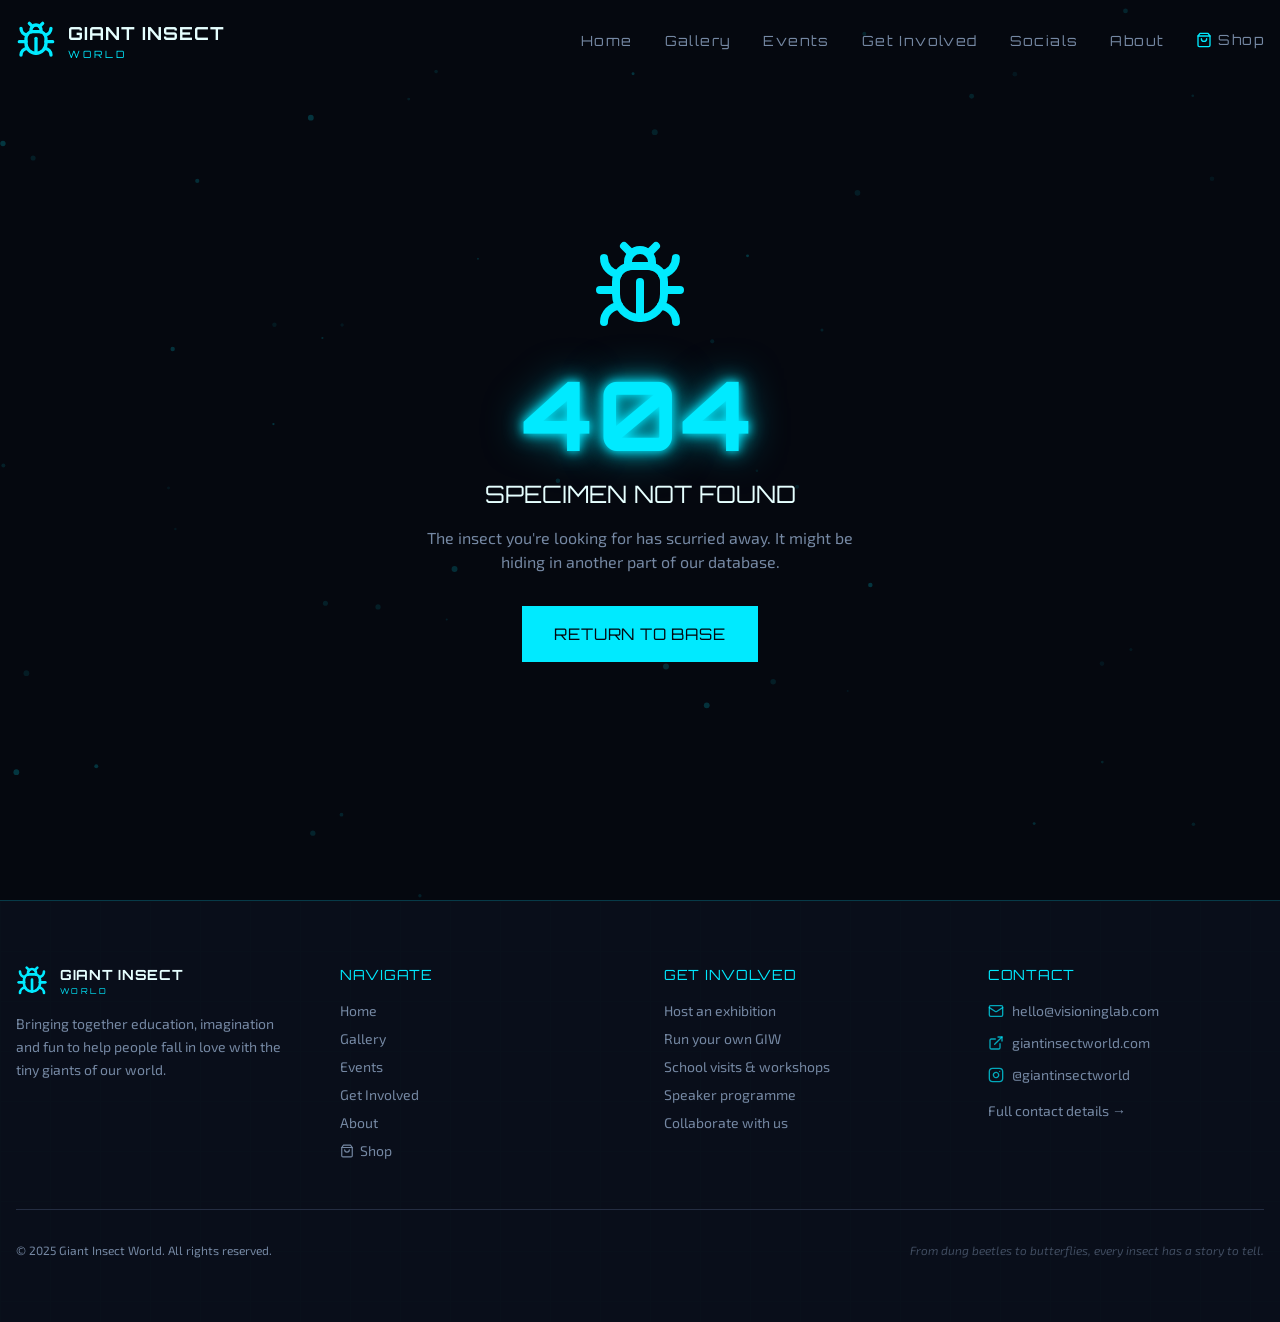
==== index.html @ 2850acea "deploy: visioninglab/giant-insect-world-vision@c518eb17e8b90b5de94a2b11ce72b0768d7b11a5" ====
<!doctype html>
<html lang="en">
  <head>
    <meta charset="UTF-8" />
    <meta name="viewport" content="width=device-width, initial-scale=1.0" />
    <title>Giant Insect World</title>
    <meta name="description" content="Experience the tiny giants of our world through immersive exhibitions, macro photography, and interactive experiences." />
    <meta name="author" content="Giant Insect World" />

    <meta property="og:title" content="Giant Insect World" />
    <meta property="og:description" content="Experience the tiny giants of our world through immersive exhibitions, macro photography, and interactive experiences." />
    <meta property="og:type" content="website" />

    <meta name="twitter:card" content="summary_large_image" />

    <link rel="icon" type="image/png" href="/giw-logo.png" />
    <link rel="apple-touch-icon" href="/giw-logo.png" />

    <!-- Google tag (gtag.js) -->
    <script async src="https://www.googletagmanager.com/gtag/js?id=G-YJH977F1C5"></script>
    <script>
      window.dataLayer = window.dataLayer || [];
      function gtag(){dataLayer.push(arguments);}
      gtag('js', new Date());

      gtag('config', 'G-YJH977F1C5');
    </script>
    <script type="module" crossorigin src="/assets/index-DZxCMwwT.js"></script>
    <link rel="stylesheet" crossorigin href="/assets/index-AcdMgbrP.css">
  </head>

  <body>
    <div id="root"></div>
  </body>
</html>
---- assets/index-AcdMgbrP.css ----
@import"https://fonts.googleapis.com/css2?family=Orbitron:wght@400;500;600;700;800;900&family=Exo+2:wght@300;400;500;600;700&display=swap";*,:before,:after{--tw-border-spacing-x: 0;--tw-border-spacing-y: 0;--tw-translate-x: 0;--tw-translate-y: 0;--tw-rotate: 0;--tw-skew-x: 0;--tw-skew-y: 0;--tw-scale-x: 1;--tw-scale-y: 1;--tw-pan-x: ;--tw-pan-y: ;--tw-pinch-zoom: ;--tw-scroll-snap-strictness: proximity;--tw-gradient-from-position: ;--tw-gradient-via-position: ;--tw-gradient-to-position: ;--tw-ordinal: ;--tw-slashed-zero: ;--tw-numeric-figure: ;--tw-numeric-spacing: ;--tw-numeric-fraction: ;--tw-ring-inset: ;--tw-ring-offset-width: 0px;--tw-ring-offset-color: #fff;--tw-ring-color: rgb(59 130 246 / .5);--tw-ring-offset-shadow: 0 0 #0000;--tw-ring-shadow: 0 0 #0000;--tw-shadow: 0 0 #0000;--tw-shadow-colored: 0 0 #0000;--tw-blur: ;--tw-brightness: ;--tw-contrast: ;--tw-grayscale: ;--tw-hue-rotate: ;--tw-invert: ;--tw-saturate: ;--tw-sepia: ;--tw-drop-shadow: ;--tw-backdrop-blur: ;--tw-backdrop-brightness: ;--tw-backdrop-contrast: ;--tw-backdrop-grayscale: ;--tw-backdrop-hue-rotate: ;--tw-backdrop-invert: ;--tw-backdrop-opacity: ;--tw-backdrop-saturate: ;--tw-backdrop-sepia: ;--tw-contain-size: ;--tw-contain-layout: ;--tw-contain-paint: ;--tw-contain-style: }::backdrop{--tw-border-spacing-x: 0;--tw-border-spacing-y: 0;--tw-translate-x: 0;--tw-translate-y: 0;--tw-rotate: 0;--tw-skew-x: 0;--tw-skew-y: 0;--tw-scale-x: 1;--tw-scale-y: 1;--tw-pan-x: ;--tw-pan-y: ;--tw-pinch-zoom: ;--tw-scroll-snap-strictness: proximity;--tw-gradient-from-position: ;--tw-gradient-via-position: ;--tw-gradient-to-position: ;--tw-ordinal: ;--tw-slashed-zero: ;--tw-numeric-figure: ;--tw-numeric-spacing: ;--tw-numeric-fraction: ;--tw-ring-inset: ;--tw-ring-offset-width: 0px;--tw-ring-offset-color: #fff;--tw-ring-color: rgb(59 130 246 / .5);--tw-ring-offset-shadow: 0 0 #0000;--tw-ring-shadow: 0 0 #0000;--tw-shadow: 0 0 #0000;--tw-shadow-colored: 0 0 #0000;--tw-blur: ;--tw-brightness: ;--tw-contrast: ;--tw-grayscale: ;--tw-hue-rotate: ;--tw-invert: ;--tw-saturate: ;--tw-sepia: ;--tw-drop-shadow: ;--tw-backdrop-blur: ;--tw-backdrop-brightness: ;--tw-backdrop-contrast: ;--tw-backdrop-grayscale: ;--tw-backdrop-hue-rotate: ;--tw-backdrop-invert: ;--tw-backdrop-opacity: ;--tw-backdrop-saturate: ;--tw-backdrop-sepia: ;--tw-contain-size: ;--tw-contain-layout: ;--tw-contain-paint: ;--tw-contain-style: }*,:before,:after{box-sizing:border-box;border-width:0;border-style:solid;border-color:#e5e7eb}:before,:after{--tw-content: ""}html,:host{line-height:1.5;-webkit-text-size-adjust:100%;-moz-tab-size:4;-o-tab-size:4;tab-size:4;font-family:ui-sans-serif,system-ui,sans-serif,"Apple Color Emoji","Segoe UI Emoji",Segoe UI Symbol,"Noto Color Emoji";font-feature-settings:normal;font-variation-settings:normal;-webkit-tap-highlight-color:transparent}body{margin:0;line-height:inherit}hr{height:0;color:inherit;border-top-width:1px}abbr:where([title]){-webkit-text-decoration:underline dotted;text-decoration:underline dotted}h1,h2,h3,h4,h5,h6{font-size:inherit;font-weight:inherit}a{color:inherit;text-decoration:inherit}b,strong{font-weight:bolder}code,kbd,samp,pre{font-family:ui-monospace,SFMono-Regular,Menlo,Monaco,Consolas,Liberation Mono,Courier New,monospace;font-feature-settings:normal;font-variation-settings:normal;font-size:1em}small{font-size:80%}sub,sup{font-size:75%;line-height:0;position:relative;vertical-align:baseline}sub{bottom:-.25em}sup{top:-.5em}table{text-indent:0;border-color:inherit;border-collapse:collapse}button,input,optgroup,select,textarea{font-family:inherit;font-feature-settings:inherit;font-variation-settings:inherit;font-size:100%;font-weight:inherit;line-height:inherit;letter-spacing:inherit;color:inherit;margin:0;padding:0}button,select{text-transform:none}button,input:where([type=button]),input:where([type=reset]),input:where([type=submit]){-webkit-appearance:button;background-color:transparent;background-image:none}:-moz-focusring{outline:auto}:-moz-ui-invalid{box-shadow:none}progress{vertical-align:baseline}::-webkit-inner-spin-button,::-webkit-outer-spin-button{height:auto}[type=search]{-webkit-appearance:textfield;outline-offset:-2px}::-webkit-search-decoration{-webkit-appearance:none}::-webkit-file-upload-button{-webkit-appearance:button;font:inherit}summary{display:list-item}blockquote,dl,dd,h1,h2,h3,h4,h5,h6,hr,figure,p,pre{margin:0}fieldset{margin:0;padding:0}legend{padding:0}ol,ul,menu{list-style:none;margin:0;padding:0}dialog{padding:0}textarea{resize:vertical}input::-moz-placeholder,textarea::-moz-placeholder{opacity:1;color:#9ca3af}input::placeholder,textarea::placeholder{opacity:1;color:#9ca3af}button,[role=button]{cursor:pointer}:disabled{cursor:default}img,svg,video,canvas,audio,iframe,embed,object{display:block;vertical-align:middle}img,video{max-width:100%;height:auto}[hidden]:where(:not([hidden=until-found])){display:none}:root{--background: 222 47% 4%;--foreground: 180 100% 95%;--card: 222 47% 7%;--card-foreground: 180 100% 95%;--popover: 222 47% 6%;--popover-foreground: 180 100% 95%;--primary: 185 100% 50%;--primary-foreground: 222 47% 4%;--secondary: 150 100% 45%;--secondary-foreground: 222 47% 4%;--muted: 222 30% 15%;--muted-foreground: 215 20% 55%;--accent: 35 100% 55%;--accent-foreground: 222 47% 4%;--destructive: 0 84% 60%;--destructive-foreground: 0 0% 100%;--border: 222 30% 20%;--input: 222 30% 15%;--ring: 185 100% 50%;--radius: .5rem;--neon-cyan: 185 100% 50%;--neon-green: 150 100% 45%;--neon-amber: 35 100% 55%;--neon-purple: 270 100% 60%;--grid-color: 185 50% 15%;--sidebar-background: 222 47% 5%;--sidebar-foreground: 180 100% 95%;--sidebar-primary: 185 100% 50%;--sidebar-primary-foreground: 222 47% 4%;--sidebar-accent: 222 30% 12%;--sidebar-accent-foreground: 180 100% 95%;--sidebar-border: 222 30% 20%;--sidebar-ring: 185 100% 50%}.dark{--background: 222 47% 4%;--foreground: 180 100% 95%;--card: 222 47% 7%;--card-foreground: 180 100% 95%;--popover: 222 47% 6%;--popover-foreground: 180 100% 95%;--primary: 185 100% 50%;--primary-foreground: 222 47% 4%;--secondary: 150 100% 45%;--secondary-foreground: 222 47% 4%;--muted: 222 30% 15%;--muted-foreground: 215 20% 55%;--accent: 35 100% 55%;--accent-foreground: 222 47% 4%;--destructive: 0 62.8% 30.6%;--destructive-foreground: 0 0% 100%;--border: 222 30% 20%;--input: 222 30% 15%;--ring: 185 100% 50%}*{border-color:hsl(var(--border))}body{background-color:hsl(var(--background));color:hsl(var(--foreground));-webkit-font-smoothing:antialiased;-moz-osx-font-smoothing:grayscale;font-family:"Exo 2",sans-serif}h1,h2,h3,h4,h5,h6{font-family:Orbitron,sans-serif;letter-spacing:.05em}.container{width:100%;margin-right:auto;margin-left:auto;padding-right:2rem;padding-left:2rem}@media (min-width: 1400px){.container{max-width:1400px}}.sr-only{position:absolute;width:1px;height:1px;padding:0;margin:-1px;overflow:hidden;clip:rect(0,0,0,0);white-space:nowrap;border-width:0}.pointer-events-none{pointer-events:none}.pointer-events-auto{pointer-events:auto}.visible{visibility:visible}.invisible{visibility:hidden}.fixed{position:fixed}.absolute{position:absolute}.relative{position:relative}.inset-0{top:0;right:0;bottom:0;left:0}.inset-x-0{left:0;right:0}.inset-y-0{top:0;bottom:0}.-bottom-1{bottom:-.25rem}.-bottom-12{bottom:-3rem}.-left-12{left:-3rem}.-right-12{right:-3rem}.-top-12{top:-3rem}.bottom-0{bottom:0}.bottom-10{bottom:2.5rem}.bottom-3{bottom:.75rem}.bottom-4{bottom:1rem}.bottom-6{bottom:1.5rem}.bottom-8{bottom:2rem}.left-0{left:0}.left-1{left:.25rem}.left-1\/2{left:50%}.left-2{left:.5rem}.left-3{left:.75rem}.left-4{left:1rem}.left-8{left:2rem}.left-\[50\%\]{left:50%}.right-0{right:0}.right-1{right:.25rem}.right-2{right:.5rem}.right-3{right:.75rem}.right-4{right:1rem}.right-6{right:1.5rem}.right-8{right:2rem}.top-0{top:0}.top-1\.5{top:.375rem}.top-1\/2{top:50%}.top-2{top:.5rem}.top-3\.5{top:.875rem}.top-4{top:1rem}.top-8{top:2rem}.top-\[1px\]{top:1px}.top-\[50\%\]{top:50%}.top-\[60\%\]{top:60%}.top-full{top:100%}.z-0{z-index:0}.z-10{z-index:10}.z-20{z-index:20}.z-50{z-index:50}.z-\[100\]{z-index:100}.z-\[1\]{z-index:1}.-mx-1{margin-left:-.25rem;margin-right:-.25rem}.mx-2{margin-left:.5rem;margin-right:.5rem}.mx-3\.5{margin-left:.875rem;margin-right:.875rem}.mx-auto{margin-left:auto;margin-right:auto}.my-0\.5{margin-top:.125rem;margin-bottom:.125rem}.my-1{margin-top:.25rem;margin-bottom:.25rem}.-ml-4{margin-left:-1rem}.-mt-4{margin-top:-1rem}.mb-1{margin-bottom:.25rem}.mb-10{margin-bottom:2.5rem}.mb-12{margin-bottom:3rem}.mb-16{margin-bottom:4rem}.mb-2{margin-bottom:.5rem}.mb-20{margin-bottom:5rem}.mb-3{margin-bottom:.75rem}.mb-4{margin-bottom:1rem}.mb-5{margin-bottom:1.25rem}.mb-6{margin-bottom:1.5rem}.mb-8{margin-bottom:2rem}.ml-1{margin-left:.25rem}.ml-auto{margin-left:auto}.mr-2{margin-right:.5rem}.mt-0\.5{margin-top:.125rem}.mt-1{margin-top:.25rem}.mt-1\.5{margin-top:.375rem}.mt-12{margin-top:3rem}.mt-16{margin-top:4rem}.mt-2{margin-top:.5rem}.mt-24{margin-top:6rem}.mt-3{margin-top:.75rem}.mt-32{margin-top:8rem}.mt-4{margin-top:1rem}.mt-8{margin-top:2rem}.mt-auto{margin-top:auto}.block{display:block}.flex{display:flex}.inline-flex{display:inline-flex}.table{display:table}.grid{display:grid}.hidden{display:none}.aspect-\[16\/9\]{aspect-ratio:16/9}.aspect-square{aspect-ratio:1 / 1}.aspect-video{aspect-ratio:16 / 9}.size-4{width:1rem;height:1rem}.h-0\.5{height:.125rem}.h-1{height:.25rem}.h-1\.5{height:.375rem}.h-10{height:2.5rem}.h-11{height:2.75rem}.h-12{height:3rem}.h-2{height:.5rem}.h-2\.5{height:.625rem}.h-20{height:5rem}.h-24{height:6rem}.h-3{height:.75rem}.h-3\.5{height:.875rem}.h-4{height:1rem}.h-5{height:1.25rem}.h-6{height:1.5rem}.h-7{height:1.75rem}.h-8{height:2rem}.h-9{height:2.25rem}.h-\[1px\]{height:1px}.h-\[2px\]{height:2px}.h-\[var\(--radix-navigation-menu-viewport-height\)\]{height:var(--radix-navigation-menu-viewport-height)}.h-\[var\(--radix-select-trigger-height\)\]{height:var(--radix-select-trigger-height)}.h-auto{height:auto}.h-full{height:100%}.h-px{height:1px}.h-screen{height:100vh}.h-svh{height:100svh}.max-h-96{max-height:24rem}.max-h-\[300px\]{max-height:300px}.max-h-\[90vh\]{max-height:90vh}.max-h-screen{max-height:100vh}.min-h-0{min-height:0px}.min-h-\[280px\]{min-height:280px}.min-h-\[70vh\]{min-height:70vh}.min-h-\[80px\]{min-height:80px}.min-h-\[80vh\]{min-height:80vh}.min-h-screen{min-height:100vh}.min-h-svh{min-height:100svh}.w-0{width:0px}.w-1{width:.25rem}.w-1\.5{width:.375rem}.w-10{width:2.5rem}.w-11{width:2.75rem}.w-12{width:3rem}.w-2{width:.5rem}.w-2\.5{width:.625rem}.w-24{width:6rem}.w-3{width:.75rem}.w-3\.5{width:.875rem}.w-3\/4{width:75%}.w-4{width:1rem}.w-5{width:1.25rem}.w-6{width:1.5rem}.w-64{width:16rem}.w-7{width:1.75rem}.w-72{width:18rem}.w-8{width:2rem}.w-9{width:2.25rem}.w-\[--sidebar-width\]{width:var(--sidebar-width)}.w-\[100px\]{width:100px}.w-\[1px\]{width:1px}.w-auto{width:auto}.w-full{width:100%}.w-max{width:-moz-max-content;width:max-content}.w-px{width:1px}.min-w-0{min-width:0px}.min-w-5{min-width:1.25rem}.min-w-\[12rem\]{min-width:12rem}.min-w-\[8rem\]{min-width:8rem}.min-w-\[var\(--radix-select-trigger-width\)\]{min-width:var(--radix-select-trigger-width)}.max-w-2xl{max-width:42rem}.max-w-3xl{max-width:48rem}.max-w-4xl{max-width:56rem}.max-w-5xl{max-width:64rem}.max-w-6xl{max-width:72rem}.max-w-\[--skeleton-width\]{max-width:var(--skeleton-width)}.max-w-lg{max-width:32rem}.max-w-max{max-width:-moz-max-content;max-width:max-content}.max-w-md{max-width:28rem}.max-w-xl{max-width:36rem}.flex-1{flex:1 1 0%}.flex-shrink-0,.shrink-0{flex-shrink:0}.grow{flex-grow:1}.grow-0{flex-grow:0}.basis-full{flex-basis:100%}.caption-bottom{caption-side:bottom}.border-collapse{border-collapse:collapse}.origin-left{transform-origin:left}.-translate-x-1\/2{--tw-translate-x: -50%;transform:translate(var(--tw-translate-x),var(--tw-translate-y)) rotate(var(--tw-rotate)) skew(var(--tw-skew-x)) skewY(var(--tw-skew-y)) scaleX(var(--tw-scale-x)) scaleY(var(--tw-scale-y))}.-translate-x-4{--tw-translate-x: -1rem;transform:translate(var(--tw-translate-x),var(--tw-translate-y)) rotate(var(--tw-rotate)) skew(var(--tw-skew-x)) skewY(var(--tw-skew-y)) scaleX(var(--tw-scale-x)) scaleY(var(--tw-scale-y))}.-translate-x-px{--tw-translate-x: -1px;transform:translate(var(--tw-translate-x),var(--tw-translate-y)) rotate(var(--tw-rotate)) skew(var(--tw-skew-x)) skewY(var(--tw-skew-y)) scaleX(var(--tw-scale-x)) scaleY(var(--tw-scale-y))}.-translate-y-1\/2{--tw-translate-y: -50%;transform:translate(var(--tw-translate-x),var(--tw-translate-y)) rotate(var(--tw-rotate)) skew(var(--tw-skew-x)) skewY(var(--tw-skew-y)) scaleX(var(--tw-scale-x)) scaleY(var(--tw-scale-y))}.translate-x-4{--tw-translate-x: 1rem;transform:translate(var(--tw-translate-x),var(--tw-translate-y)) rotate(var(--tw-rotate)) skew(var(--tw-skew-x)) skewY(var(--tw-skew-y)) scaleX(var(--tw-scale-x)) scaleY(var(--tw-scale-y))}.translate-x-\[-50\%\]{--tw-translate-x: -50%;transform:translate(var(--tw-translate-x),var(--tw-translate-y)) rotate(var(--tw-rotate)) skew(var(--tw-skew-x)) skewY(var(--tw-skew-y)) scaleX(var(--tw-scale-x)) scaleY(var(--tw-scale-y))}.translate-x-px{--tw-translate-x: 1px;transform:translate(var(--tw-translate-x),var(--tw-translate-y)) rotate(var(--tw-rotate)) skew(var(--tw-skew-x)) skewY(var(--tw-skew-y)) scaleX(var(--tw-scale-x)) scaleY(var(--tw-scale-y))}.translate-y-\[-50\%\]{--tw-translate-y: -50%;transform:translate(var(--tw-translate-x),var(--tw-translate-y)) rotate(var(--tw-rotate)) skew(var(--tw-skew-x)) skewY(var(--tw-skew-y)) scaleX(var(--tw-scale-x)) scaleY(var(--tw-scale-y))}.rotate-45{--tw-rotate: 45deg;transform:translate(var(--tw-translate-x),var(--tw-translate-y)) rotate(var(--tw-rotate)) skew(var(--tw-skew-x)) skewY(var(--tw-skew-y)) scaleX(var(--tw-scale-x)) scaleY(var(--tw-scale-y))}.rotate-90{--tw-rotate: 90deg;transform:translate(var(--tw-translate-x),var(--tw-translate-y)) rotate(var(--tw-rotate)) skew(var(--tw-skew-x)) skewY(var(--tw-skew-y)) scaleX(var(--tw-scale-x)) scaleY(var(--tw-scale-y))}.scale-x-0{--tw-scale-x: 0;transform:translate(var(--tw-translate-x),var(--tw-translate-y)) rotate(var(--tw-rotate)) skew(var(--tw-skew-x)) skewY(var(--tw-skew-y)) scaleX(var(--tw-scale-x)) scaleY(var(--tw-scale-y))}.transform{transform:translate(var(--tw-translate-x),var(--tw-translate-y)) rotate(var(--tw-rotate)) skew(var(--tw-skew-x)) skewY(var(--tw-skew-y)) scaleX(var(--tw-scale-x)) scaleY(var(--tw-scale-y))}@keyframes pulse{50%{opacity:.5}}.animate-pulse{animation:pulse 2s cubic-bezier(.4,0,.6,1) infinite}.cursor-default{cursor:default}.cursor-pointer{cursor:pointer}.cursor-text{cursor:text}.touch-none{touch-action:none}.select-none{-webkit-user-select:none;-moz-user-select:none;user-select:none}.resize{resize:both}.list-none{list-style-type:none}.grid-cols-1{grid-template-columns:repeat(1,minmax(0,1fr))}.grid-cols-2{grid-template-columns:repeat(2,minmax(0,1fr))}.grid-cols-3{grid-template-columns:repeat(3,minmax(0,1fr))}.flex-row{flex-direction:row}.flex-col{flex-direction:column}.flex-col-reverse{flex-direction:column-reverse}.flex-wrap{flex-wrap:wrap}.items-start{align-items:flex-start}.items-end{align-items:flex-end}.items-center{align-items:center}.items-stretch{align-items:stretch}.justify-center{justify-content:center}.justify-between{justify-content:space-between}.gap-1{gap:.25rem}.gap-1\.5{gap:.375rem}.gap-16{gap:4rem}.gap-2{gap:.5rem}.gap-3{gap:.75rem}.gap-4{gap:1rem}.gap-5{gap:1.25rem}.gap-6{gap:1.5rem}.gap-8{gap:2rem}.space-x-1>:not([hidden])~:not([hidden]){--tw-space-x-reverse: 0;margin-right:calc(.25rem * var(--tw-space-x-reverse));margin-left:calc(.25rem * calc(1 - var(--tw-space-x-reverse)))}.space-x-4>:not([hidden])~:not([hidden]){--tw-space-x-reverse: 0;margin-right:calc(1rem * var(--tw-space-x-reverse));margin-left:calc(1rem * calc(1 - var(--tw-space-x-reverse)))}.space-y-1>:not([hidden])~:not([hidden]){--tw-space-y-reverse: 0;margin-top:calc(.25rem * calc(1 - var(--tw-space-y-reverse)));margin-bottom:calc(.25rem * var(--tw-space-y-reverse))}.space-y-1\.5>:not([hidden])~:not([hidden]){--tw-space-y-reverse: 0;margin-top:calc(.375rem * calc(1 - var(--tw-space-y-reverse)));margin-bottom:calc(.375rem * var(--tw-space-y-reverse))}.space-y-12>:not([hidden])~:not([hidden]){--tw-space-y-reverse: 0;margin-top:calc(3rem * calc(1 - var(--tw-space-y-reverse)));margin-bottom:calc(3rem * var(--tw-space-y-reverse))}.space-y-2>:not([hidden])~:not([hidden]){--tw-space-y-reverse: 0;margin-top:calc(.5rem * calc(1 - var(--tw-space-y-reverse)));margin-bottom:calc(.5rem * var(--tw-space-y-reverse))}.space-y-3>:not([hidden])~:not([hidden]){--tw-space-y-reverse: 0;margin-top:calc(.75rem * calc(1 - var(--tw-space-y-reverse)));margin-bottom:calc(.75rem * var(--tw-space-y-reverse))}.space-y-4>:not([hidden])~:not([hidden]){--tw-space-y-reverse: 0;margin-top:calc(1rem * calc(1 - var(--tw-space-y-reverse)));margin-bottom:calc(1rem * var(--tw-space-y-reverse))}.space-y-6>:not([hidden])~:not([hidden]){--tw-space-y-reverse: 0;margin-top:calc(1.5rem * calc(1 - var(--tw-space-y-reverse)));margin-bottom:calc(1.5rem * var(--tw-space-y-reverse))}.overflow-auto{overflow:auto}.overflow-hidden{overflow:hidden}.overflow-y-auto{overflow-y:auto}.overflow-x-hidden{overflow-x:hidden}.truncate{overflow:hidden;text-overflow:ellipsis;white-space:nowrap}.whitespace-nowrap{white-space:nowrap}.break-words{overflow-wrap:break-word}.rounded{border-radius:.25rem}.rounded-\[2px\]{border-radius:2px}.rounded-\[inherit\]{border-radius:inherit}.rounded-full{border-radius:9999px}.rounded-lg{border-radius:var(--radius)}.rounded-md{border-radius:calc(var(--radius) - 2px)}.rounded-sm{border-radius:calc(var(--radius) - 4px)}.rounded-xl{border-radius:.75rem}.rounded-t-\[10px\]{border-top-left-radius:10px;border-top-right-radius:10px}.rounded-tl-sm{border-top-left-radius:calc(var(--radius) - 4px)}.border{border-width:1px}.border-2{border-width:2px}.border-\[1\.5px\]{border-width:1.5px}.border-y{border-top-width:1px;border-bottom-width:1px}.border-b{border-bottom-width:1px}.border-b-2{border-bottom-width:2px}.border-l{border-left-width:1px}.border-l-2{border-left-width:2px}.border-r{border-right-width:1px}.border-r-2{border-right-width:2px}.border-t{border-top-width:1px}.border-t-2{border-top-width:2px}.border-dashed{border-style:dashed}.border-\[--color-border\]{border-color:var(--color-border)}.border-accent\/30{border-color:hsl(var(--accent) / .3)}.border-border{border-color:hsl(var(--border))}.border-border\/50{border-color:hsl(var(--border) / .5)}.border-destructive{border-color:hsl(var(--destructive))}.border-destructive\/50{border-color:hsl(var(--destructive) / .5)}.border-green-400\/30{border-color:#4ade804d}.border-green-400\/40{border-color:#4ade8066}.border-input{border-color:hsl(var(--input))}.border-primary{border-color:hsl(var(--primary))}.border-primary\/0{border-color:hsl(var(--primary) / 0)}.border-primary\/20{border-color:hsl(var(--primary) / .2)}.border-primary\/30{border-color:hsl(var(--primary) / .3)}.border-primary\/50{border-color:hsl(var(--primary) / .5)}.border-secondary\/30{border-color:hsl(var(--secondary) / .3)}.border-sidebar-border{border-color:hsl(var(--sidebar-border))}.border-transparent{border-color:transparent}.border-white\/10{border-color:#ffffff1a}.border-white\/15{border-color:#ffffff26}.border-l-transparent{border-left-color:transparent}.border-t-transparent{border-top-color:transparent}.bg-\[--color-bg\]{background-color:var(--color-bg)}.bg-accent{background-color:hsl(var(--accent))}.bg-accent\/10{background-color:hsl(var(--accent) / .1)}.bg-background{background-color:hsl(var(--background))}.bg-background\/50{background-color:hsl(var(--background) / .5)}.bg-background\/90{background-color:hsl(var(--background) / .9)}.bg-background\/95{background-color:hsl(var(--background) / .95)}.bg-black{--tw-bg-opacity: 1;background-color:rgb(0 0 0 / var(--tw-bg-opacity, 1))}.bg-black\/40{background-color:#0006}.bg-black\/80{background-color:#000c}.bg-border{background-color:hsl(var(--border))}.bg-card{background-color:hsl(var(--card))}.bg-card\/50{background-color:hsl(var(--card) / .5)}.bg-destructive{background-color:hsl(var(--destructive))}.bg-foreground{background-color:hsl(var(--foreground))}.bg-green-500\/10{background-color:#22c55e1a}.bg-green-500\/15{background-color:#22c55e26}.bg-green-500\/20{background-color:#22c55e33}.bg-green-950\/60{background-color:#052e1699}.bg-muted{background-color:hsl(var(--muted))}.bg-muted-foreground\/30{background-color:hsl(var(--muted-foreground) / .3)}.bg-muted\/20{background-color:hsl(var(--muted) / .2)}.bg-muted\/50{background-color:hsl(var(--muted) / .5)}.bg-popover{background-color:hsl(var(--popover))}.bg-primary{background-color:hsl(var(--primary))}.bg-primary\/10{background-color:hsl(var(--primary) / .1)}.bg-primary\/20{background-color:hsl(var(--primary) / .2)}.bg-primary\/30{background-color:hsl(var(--primary) / .3)}.bg-primary\/5{background-color:hsl(var(--primary) / .05)}.bg-secondary{background-color:hsl(var(--secondary))}.bg-secondary\/10{background-color:hsl(var(--secondary) / .1)}.bg-sidebar{background-color:hsl(var(--sidebar-background))}.bg-sidebar-border{background-color:hsl(var(--sidebar-border))}.bg-transparent{background-color:transparent}.bg-white\/5{background-color:#ffffff0d}.bg-gradient-to-b{background-image:linear-gradient(to bottom,var(--tw-gradient-stops))}.bg-gradient-to-r{background-image:linear-gradient(to right,var(--tw-gradient-stops))}.bg-gradient-to-t{background-image:linear-gradient(to top,var(--tw-gradient-stops))}.from-background{--tw-gradient-from: hsl(var(--background)) var(--tw-gradient-from-position);--tw-gradient-to: hsl(var(--background) / 0) var(--tw-gradient-to-position);--tw-gradient-stops: var(--tw-gradient-from), var(--tw-gradient-to)}.from-background\/80{--tw-gradient-from: hsl(var(--background) / .8) var(--tw-gradient-from-position);--tw-gradient-to: hsl(var(--background) / 0) var(--tw-gradient-to-position);--tw-gradient-stops: var(--tw-gradient-from), var(--tw-gradient-to)}.from-black{--tw-gradient-from: #000 var(--tw-gradient-from-position);--tw-gradient-to: rgb(0 0 0 / 0) var(--tw-gradient-to-position);--tw-gradient-stops: var(--tw-gradient-from), var(--tw-gradient-to)}.from-card{--tw-gradient-from: hsl(var(--card)) var(--tw-gradient-from-position);--tw-gradient-to: hsl(var(--card) / 0) var(--tw-gradient-to-position);--tw-gradient-stops: var(--tw-gradient-from), var(--tw-gradient-to)}.from-card\/60{--tw-gradient-from: hsl(var(--card) / .6) var(--tw-gradient-from-position);--tw-gradient-to: hsl(var(--card) / 0) var(--tw-gradient-to-position);--tw-gradient-stops: var(--tw-gradient-from), var(--tw-gradient-to)}.from-card\/80{--tw-gradient-from: hsl(var(--card) / .8) var(--tw-gradient-from-position);--tw-gradient-to: hsl(var(--card) / 0) var(--tw-gradient-to-position);--tw-gradient-stops: var(--tw-gradient-from), var(--tw-gradient-to)}.from-green-950{--tw-gradient-from: #052e16 var(--tw-gradient-from-position);--tw-gradient-to: rgb(5 46 22 / 0) var(--tw-gradient-to-position);--tw-gradient-stops: var(--tw-gradient-from), var(--tw-gradient-to)}.from-primary\/50{--tw-gradient-from: hsl(var(--primary) / .5) var(--tw-gradient-from-position);--tw-gradient-to: hsl(var(--primary) / 0) var(--tw-gradient-to-position);--tw-gradient-stops: var(--tw-gradient-from), var(--tw-gradient-to)}.from-transparent{--tw-gradient-from: transparent var(--tw-gradient-from-position);--tw-gradient-to: rgb(0 0 0 / 0) var(--tw-gradient-to-position);--tw-gradient-stops: var(--tw-gradient-from), var(--tw-gradient-to)}.via-background\/60{--tw-gradient-to: hsl(var(--background) / 0) var(--tw-gradient-to-position);--tw-gradient-stops: var(--tw-gradient-from), hsl(var(--background) / .6) var(--tw-gradient-via-position), var(--tw-gradient-to)}.via-green-950\/40{--tw-gradient-to: rgb(5 46 22 / 0) var(--tw-gradient-to-position);--tw-gradient-stops: var(--tw-gradient-from), rgb(5 46 22 / .4) var(--tw-gradient-via-position), var(--tw-gradient-to)}.via-primary{--tw-gradient-to: hsl(var(--primary) / 0) var(--tw-gradient-to-position);--tw-gradient-stops: var(--tw-gradient-from), hsl(var(--primary)) var(--tw-gradient-via-position), var(--tw-gradient-to)}.via-primary\/50{--tw-gradient-to: hsl(var(--primary) / 0) var(--tw-gradient-to-position);--tw-gradient-stops: var(--tw-gradient-from), hsl(var(--primary) / .5) var(--tw-gradient-via-position), var(--tw-gradient-to)}.via-transparent{--tw-gradient-to: rgb(0 0 0 / 0) var(--tw-gradient-to-position);--tw-gradient-stops: var(--tw-gradient-from), transparent var(--tw-gradient-via-position), var(--tw-gradient-to)}.to-background\/40{--tw-gradient-to: hsl(var(--background) / .4) var(--tw-gradient-to-position)}.to-background\/80{--tw-gradient-to: hsl(var(--background) / .8) var(--tw-gradient-to-position)}.to-black{--tw-gradient-to: #000 var(--tw-gradient-to-position)}.to-card\/50{--tw-gradient-to: hsl(var(--card) / .5) var(--tw-gradient-to-position)}.to-green-950{--tw-gradient-to: #052e16 var(--tw-gradient-to-position)}.to-transparent{--tw-gradient-to: transparent var(--tw-gradient-to-position)}.fill-current{fill:currentColor}.object-cover{-o-object-fit:cover;object-fit:cover}.p-0{padding:0}.p-1{padding:.25rem}.p-2{padding:.5rem}.p-3{padding:.75rem}.p-4{padding:1rem}.p-6{padding:1.5rem}.p-8{padding:2rem}.p-\[1px\]{padding:1px}.px-0\.5{padding-left:.125rem;padding-right:.125rem}.px-1{padding-left:.25rem;padding-right:.25rem}.px-2{padding-left:.5rem;padding-right:.5rem}.px-2\.5{padding-left:.625rem;padding-right:.625rem}.px-3{padding-left:.75rem;padding-right:.75rem}.px-4{padding-left:1rem;padding-right:1rem}.px-5{padding-left:1.25rem;padding-right:1.25rem}.px-6{padding-left:1.5rem;padding-right:1.5rem}.px-8{padding-left:2rem;padding-right:2rem}.py-0\.5{padding-top:.125rem;padding-bottom:.125rem}.py-1{padding-top:.25rem;padding-bottom:.25rem}.py-1\.5{padding-top:.375rem;padding-bottom:.375rem}.py-16{padding-top:4rem;padding-bottom:4rem}.py-2{padding-top:.5rem;padding-bottom:.5rem}.py-2\.5{padding-top:.625rem;padding-bottom:.625rem}.py-20{padding-top:5rem;padding-bottom:5rem}.py-24{padding-top:6rem;padding-bottom:6rem}.py-3{padding-top:.75rem;padding-bottom:.75rem}.py-4{padding-top:1rem;padding-bottom:1rem}.py-6{padding-top:1.5rem;padding-bottom:1.5rem}.pb-16{padding-bottom:4rem}.pb-20{padding-bottom:5rem}.pb-3{padding-bottom:.75rem}.pb-4{padding-bottom:1rem}.pl-2\.5{padding-left:.625rem}.pl-4{padding-left:1rem}.pl-8{padding-left:2rem}.pr-2{padding-right:.5rem}.pr-2\.5{padding-right:.625rem}.pr-8{padding-right:2rem}.pt-0{padding-top:0}.pt-1{padding-top:.25rem}.pt-20{padding-top:5rem}.pt-24{padding-top:6rem}.pt-28{padding-top:7rem}.pt-3{padding-top:.75rem}.pt-32{padding-top:8rem}.pt-4{padding-top:1rem}.pt-6{padding-top:1.5rem}.pt-8{padding-top:2rem}.text-left{text-align:left}.text-center{text-align:center}.text-right{text-align:right}.align-middle{vertical-align:middle}.font-body{font-family:Exo 2,sans-serif}.font-display{font-family:Orbitron,sans-serif}.font-mono{font-family:ui-monospace,SFMono-Regular,Menlo,Monaco,Consolas,Liberation Mono,Courier New,monospace}.text-2xl{font-size:1.5rem;line-height:2rem}.text-3xl{font-size:1.875rem;line-height:2.25rem}.text-4xl{font-size:2.25rem;line-height:2.5rem}.text-5xl{font-size:3rem;line-height:1}.text-6xl{font-size:3.75rem;line-height:1}.text-\[0\.8rem\]{font-size:.8rem}.text-\[10px\]{font-size:10px}.text-\[8px\]{font-size:8px}.text-base{font-size:1rem;line-height:1.5rem}.text-lg{font-size:1.125rem;line-height:1.75rem}.text-sm{font-size:.875rem;line-height:1.25rem}.text-xl{font-size:1.25rem;line-height:1.75rem}.text-xs{font-size:.75rem;line-height:1rem}.font-bold{font-weight:700}.font-medium{font-weight:500}.font-normal{font-weight:400}.font-semibold{font-weight:600}.uppercase{text-transform:uppercase}.capitalize{text-transform:capitalize}.italic{font-style:italic}.tabular-nums{--tw-numeric-spacing: tabular-nums;font-variant-numeric:var(--tw-ordinal) var(--tw-slashed-zero) var(--tw-numeric-figure) var(--tw-numeric-spacing) var(--tw-numeric-fraction)}.leading-none{line-height:1}.leading-relaxed{line-height:1.625}.leading-tight{line-height:1.25}.tracking-\[0\.3em\]{letter-spacing:.3em}.tracking-\[0\.5em\]{letter-spacing:.5em}.tracking-tight{letter-spacing:-.025em}.tracking-wide{letter-spacing:.025em}.tracking-wider{letter-spacing:.05em}.tracking-widest{letter-spacing:.1em}.text-accent{color:hsl(var(--accent))}.text-accent-foreground{color:hsl(var(--accent-foreground))}.text-card-foreground{color:hsl(var(--card-foreground))}.text-current{color:currentColor}.text-destructive{color:hsl(var(--destructive))}.text-destructive-foreground{color:hsl(var(--destructive-foreground))}.text-foreground{color:hsl(var(--foreground))}.text-foreground\/50{color:hsl(var(--foreground) / .5)}.text-foreground\/80{color:hsl(var(--foreground) / .8)}.text-green-100{--tw-text-opacity: 1;color:rgb(220 252 231 / var(--tw-text-opacity, 1))}.text-green-100\/60{color:#dcfce799}.text-green-100\/70{color:#dcfce7b3}.text-green-100\/80{color:#dcfce7cc}.text-green-100\/85{color:#dcfce7d9}.text-green-100\/90{color:#dcfce7e6}.text-green-200\/70{color:#bbf7d0b3}.text-green-300{--tw-text-opacity: 1;color:rgb(134 239 172 / var(--tw-text-opacity, 1))}.text-green-300\/80{color:#86efaccc}.text-green-400{--tw-text-opacity: 1;color:rgb(74 222 128 / var(--tw-text-opacity, 1))}.text-muted-foreground{color:hsl(var(--muted-foreground))}.text-muted-foreground\/50{color:hsl(var(--muted-foreground) / .5)}.text-muted-foreground\/60{color:hsl(var(--muted-foreground) / .6)}.text-muted-foreground\/70{color:hsl(var(--muted-foreground) / .7)}.text-muted-foreground\/80{color:hsl(var(--muted-foreground) / .8)}.text-orange-500{--tw-text-opacity: 1;color:rgb(249 115 22 / var(--tw-text-opacity, 1))}.text-popover-foreground{color:hsl(var(--popover-foreground))}.text-primary{color:hsl(var(--primary))}.text-primary-foreground{color:hsl(var(--primary-foreground))}.text-primary\/20{color:hsl(var(--primary) / .2)}.text-primary\/70{color:hsl(var(--primary) / .7)}.text-secondary{color:hsl(var(--secondary))}.text-secondary-foreground{color:hsl(var(--secondary-foreground))}.text-sidebar-foreground{color:hsl(var(--sidebar-foreground))}.text-sidebar-foreground\/70{color:hsl(var(--sidebar-foreground) / .7)}.text-white{--tw-text-opacity: 1;color:rgb(255 255 255 / var(--tw-text-opacity, 1))}.underline{text-decoration-line:underline}.underline-offset-2{text-underline-offset:2px}.underline-offset-4{text-underline-offset:4px}.opacity-0{opacity:0}.opacity-5{opacity:.05}.opacity-50{opacity:.5}.opacity-60{opacity:.6}.opacity-70{opacity:.7}.opacity-90{opacity:.9}.shadow-\[0_0_0_1px_hsl\(var\(--sidebar-border\)\)\]{--tw-shadow: 0 0 0 1px hsl(var(--sidebar-border));--tw-shadow-colored: 0 0 0 1px var(--tw-shadow-color);box-shadow:var(--tw-ring-offset-shadow, 0 0 #0000),var(--tw-ring-shadow, 0 0 #0000),var(--tw-shadow)}.shadow-lg{--tw-shadow: 0 10px 15px -3px rgb(0 0 0 / .1), 0 4px 6px -4px rgb(0 0 0 / .1);--tw-shadow-colored: 0 10px 15px -3px var(--tw-shadow-color), 0 4px 6px -4px var(--tw-shadow-color);box-shadow:var(--tw-ring-offset-shadow, 0 0 #0000),var(--tw-ring-shadow, 0 0 #0000),var(--tw-shadow)}.shadow-md{--tw-shadow: 0 4px 6px -1px rgb(0 0 0 / .1), 0 2px 4px -2px rgb(0 0 0 / .1);--tw-shadow-colored: 0 4px 6px -1px var(--tw-shadow-color), 0 2px 4px -2px var(--tw-shadow-color);box-shadow:var(--tw-ring-offset-shadow, 0 0 #0000),var(--tw-ring-shadow, 0 0 #0000),var(--tw-shadow)}.shadow-none{--tw-shadow: 0 0 #0000;--tw-shadow-colored: 0 0 #0000;box-shadow:var(--tw-ring-offset-shadow, 0 0 #0000),var(--tw-ring-shadow, 0 0 #0000),var(--tw-shadow)}.shadow-sm{--tw-shadow: 0 1px 2px 0 rgb(0 0 0 / .05);--tw-shadow-colored: 0 1px 2px 0 var(--tw-shadow-color);box-shadow:var(--tw-ring-offset-shadow, 0 0 #0000),var(--tw-ring-shadow, 0 0 #0000),var(--tw-shadow)}.shadow-xl{--tw-shadow: 0 20px 25px -5px rgb(0 0 0 / .1), 0 8px 10px -6px rgb(0 0 0 / .1);--tw-shadow-colored: 0 20px 25px -5px var(--tw-shadow-color), 0 8px 10px -6px var(--tw-shadow-color);box-shadow:var(--tw-ring-offset-shadow, 0 0 #0000),var(--tw-ring-shadow, 0 0 #0000),var(--tw-shadow)}.outline-none{outline:2px solid transparent;outline-offset:2px}.outline{outline-style:solid}.ring-0{--tw-ring-offset-shadow: var(--tw-ring-inset) 0 0 0 var(--tw-ring-offset-width) var(--tw-ring-offset-color);--tw-ring-shadow: var(--tw-ring-inset) 0 0 0 calc(0px + var(--tw-ring-offset-width)) var(--tw-ring-color);box-shadow:var(--tw-ring-offset-shadow),var(--tw-ring-shadow),var(--tw-shadow, 0 0 #0000)}.ring-2{--tw-ring-offset-shadow: var(--tw-ring-inset) 0 0 0 var(--tw-ring-offset-width) var(--tw-ring-offset-color);--tw-ring-shadow: var(--tw-ring-inset) 0 0 0 calc(2px + var(--tw-ring-offset-width)) var(--tw-ring-color);box-shadow:var(--tw-ring-offset-shadow),var(--tw-ring-shadow),var(--tw-shadow, 0 0 #0000)}.ring-ring{--tw-ring-color: hsl(var(--ring))}.ring-sidebar-ring{--tw-ring-color: hsl(var(--sidebar-ring))}.ring-offset-background{--tw-ring-offset-color: hsl(var(--background))}.blur{--tw-blur: blur(8px);filter:var(--tw-blur) var(--tw-brightness) var(--tw-contrast) var(--tw-grayscale) var(--tw-hue-rotate) var(--tw-invert) var(--tw-saturate) var(--tw-sepia) var(--tw-drop-shadow)}.blur-xl{--tw-blur: blur(24px);filter:var(--tw-blur) var(--tw-brightness) var(--tw-contrast) var(--tw-grayscale) var(--tw-hue-rotate) var(--tw-invert) var(--tw-saturate) var(--tw-sepia) var(--tw-drop-shadow)}.filter{filter:var(--tw-blur) var(--tw-brightness) var(--tw-contrast) var(--tw-grayscale) var(--tw-hue-rotate) var(--tw-invert) var(--tw-saturate) var(--tw-sepia) var(--tw-drop-shadow)}.backdrop-blur-md{--tw-backdrop-blur: blur(12px);-webkit-backdrop-filter:var(--tw-backdrop-blur) var(--tw-backdrop-brightness) var(--tw-backdrop-contrast) var(--tw-backdrop-grayscale) var(--tw-backdrop-hue-rotate) var(--tw-backdrop-invert) var(--tw-backdrop-opacity) var(--tw-backdrop-saturate) var(--tw-backdrop-sepia);backdrop-filter:var(--tw-backdrop-blur) var(--tw-backdrop-brightness) var(--tw-backdrop-contrast) var(--tw-backdrop-grayscale) var(--tw-backdrop-hue-rotate) var(--tw-backdrop-invert) var(--tw-backdrop-opacity) var(--tw-backdrop-saturate) var(--tw-backdrop-sepia)}.transition{transition-property:color,background-color,border-color,text-decoration-color,fill,stroke,opacity,box-shadow,transform,filter,-webkit-backdrop-filter;transition-property:color,background-color,border-color,text-decoration-color,fill,stroke,opacity,box-shadow,transform,filter,backdrop-filter;transition-property:color,background-color,border-color,text-decoration-color,fill,stroke,opacity,box-shadow,transform,filter,backdrop-filter,-webkit-backdrop-filter;transition-timing-function:cubic-bezier(.4,0,.2,1);transition-duration:.15s}.transition-\[left\,right\,width\]{transition-property:left,right,width;transition-timing-function:cubic-bezier(.4,0,.2,1);transition-duration:.15s}.transition-\[margin\,opa\]{transition-property:margin,opa;transition-timing-function:cubic-bezier(.4,0,.2,1);transition-duration:.15s}.transition-\[width\,height\,padding\]{transition-property:width,height,padding;transition-timing-function:cubic-bezier(.4,0,.2,1);transition-duration:.15s}.transition-\[width\]{transition-property:width;transition-timing-function:cubic-bezier(.4,0,.2,1);transition-duration:.15s}.transition-all{transition-property:all;transition-timing-function:cubic-bezier(.4,0,.2,1);transition-duration:.15s}.transition-colors{transition-property:color,background-color,border-color,text-decoration-color,fill,stroke;transition-timing-function:cubic-bezier(.4,0,.2,1);transition-duration:.15s}.transition-opacity{transition-property:opacity;transition-timing-function:cubic-bezier(.4,0,.2,1);transition-duration:.15s}.transition-shadow{transition-property:box-shadow;transition-timing-function:cubic-bezier(.4,0,.2,1);transition-duration:.15s}.transition-transform{transition-property:transform;transition-timing-function:cubic-bezier(.4,0,.2,1);transition-duration:.15s}.duration-1000{transition-duration:1s}.duration-200{transition-duration:.2s}.duration-300{transition-duration:.3s}.duration-500{transition-duration:.5s}.duration-700{transition-duration:.7s}.ease-in-out{transition-timing-function:cubic-bezier(.4,0,.2,1)}.ease-linear{transition-timing-function:linear}.ease-out{transition-timing-function:cubic-bezier(0,0,.2,1)}@keyframes enter{0%{opacity:var(--tw-enter-opacity, 1);transform:translate3d(var(--tw-enter-translate-x, 0),var(--tw-enter-translate-y, 0),0) scale3d(var(--tw-enter-scale, 1),var(--tw-enter-scale, 1),var(--tw-enter-scale, 1)) rotate(var(--tw-enter-rotate, 0))}}@keyframes exit{to{opacity:var(--tw-exit-opacity, 1);transform:translate3d(var(--tw-exit-translate-x, 0),var(--tw-exit-translate-y, 0),0) scale3d(var(--tw-exit-scale, 1),var(--tw-exit-scale, 1),var(--tw-exit-scale, 1)) rotate(var(--tw-exit-rotate, 0))}}.animate-in{animation-name:enter;animation-duration:.15s;--tw-enter-opacity: initial;--tw-enter-scale: initial;--tw-enter-rotate: initial;--tw-enter-translate-x: initial;--tw-enter-translate-y: initial}.fade-in-0{--tw-enter-opacity: 0}.fade-in-80{--tw-enter-opacity: .8}.zoom-in-95{--tw-enter-scale: .95}.duration-1000{animation-duration:1s}.duration-200{animation-duration:.2s}.duration-300{animation-duration:.3s}.duration-500{animation-duration:.5s}.duration-700{animation-duration:.7s}.ease-in-out{animation-timing-function:cubic-bezier(.4,0,.2,1)}.ease-linear{animation-timing-function:linear}.ease-out{animation-timing-function:cubic-bezier(0,0,.2,1)}.running{animation-play-state:running}.neon-glow-cyan{box-shadow:0 0 5px hsl(var(--neon-cyan)),0 0 20px hsl(var(--neon-cyan) / .5),0 0 40px hsl(var(--neon-cyan) / .3)}.text-glow-cyan{text-shadow:0 0 10px hsl(var(--neon-cyan)),0 0 20px hsl(var(--neon-cyan) / .8),0 0 40px hsl(var(--neon-cyan) / .5)}.bg-grid-pattern{background-image:linear-gradient(hsl(var(--grid-color)) 1px,transparent 1px),linear-gradient(90deg,hsl(var(--grid-color)) 1px,transparent 1px);background-size:50px 50px}@keyframes scan{0%{top:0;opacity:1}50%{opacity:.5}to{top:100%;opacity:1}}.hover-power-on{transition:all .4s cubic-bezier(.4,0,.2,1)}.hover-power-on:hover{transform:translateY(-5px);box-shadow:0 0 30px hsl(var(--neon-cyan) / .4),inset 0 1px hsl(var(--neon-cyan) / .3)}@keyframes float{0%,to{transform:translateY(0) rotate(0);opacity:.5}50%{transform:translateY(-20px) rotate(180deg);opacity:1}}@keyframes pulse-glow{0%,to{opacity:.5}50%{opacity:1}}.animate-pulse-glow{animation:pulse-glow 2s ease-in-out infinite}@keyframes fade-in-up{0%{opacity:0;transform:translateY(30px)}to{opacity:1;transform:translateY(0)}}@keyframes slide-in-left{0%{opacity:0;transform:translate(-50px)}to{opacity:1;transform:translate(0)}}@keyframes slide-in-right{0%{opacity:0;transform:translate(50px)}to{opacity:1;transform:translate(0)}}@keyframes data-flicker{0%,to{opacity:1}50%{opacity:.7}75%{opacity:1}90%{opacity:.5}}.animate-data-flicker{animation:data-flicker 2s ease-in-out infinite}@keyframes count-up{0%{opacity:0;transform:translateY(10px)}to{opacity:1;transform:translateY(0)}}::-webkit-scrollbar{width:8px}::-webkit-scrollbar-track{background:hsl(var(--background))}::-webkit-scrollbar-thumb{background:hsl(var(--neon-cyan) / .3);border-radius:4px}::-webkit-scrollbar-thumb:hover{background:hsl(var(--neon-cyan) / .5)}::-moz-selection{background:hsl(var(--neon-cyan) / .3);color:hsl(var(--foreground))}::selection{background:hsl(var(--neon-cyan) / .3);color:hsl(var(--foreground))}.file\:border-0::file-selector-button{border-width:0px}.file\:bg-transparent::file-selector-button{background-color:transparent}.file\:text-sm::file-selector-button{font-size:.875rem;line-height:1.25rem}.file\:font-medium::file-selector-button{font-weight:500}.file\:text-foreground::file-selector-button{color:hsl(var(--foreground))}.placeholder\:text-muted-foreground::-moz-placeholder{color:hsl(var(--muted-foreground))}.placeholder\:text-muted-foreground::placeholder{color:hsl(var(--muted-foreground))}.after\:absolute:after{content:var(--tw-content);position:absolute}.after\:-inset-2:after{content:var(--tw-content);top:-.5rem;right:-.5rem;bottom:-.5rem;left:-.5rem}.after\:inset-y-0:after{content:var(--tw-content);top:0;bottom:0}.after\:left-1\/2:after{content:var(--tw-content);left:50%}.after\:w-1:after{content:var(--tw-content);width:.25rem}.after\:w-\[2px\]:after{content:var(--tw-content);width:2px}.after\:-translate-x-1\/2:after{content:var(--tw-content);--tw-translate-x: -50%;transform:translate(var(--tw-translate-x),var(--tw-translate-y)) rotate(var(--tw-rotate)) skew(var(--tw-skew-x)) skewY(var(--tw-skew-y)) scaleX(var(--tw-scale-x)) scaleY(var(--tw-scale-y))}.first\:rounded-l-md:first-child{border-top-left-radius:calc(var(--radius) - 2px);border-bottom-left-radius:calc(var(--radius) - 2px)}.first\:border-l:first-child{border-left-width:1px}.last\:rounded-r-md:last-child{border-top-right-radius:calc(var(--radius) - 2px);border-bottom-right-radius:calc(var(--radius) - 2px)}.focus-within\:relative:focus-within{position:relative}.focus-within\:z-20:focus-within{z-index:20}.hover\:scale-\[1\.02\]:hover{--tw-scale-x: 1.02;--tw-scale-y: 1.02;transform:translate(var(--tw-translate-x),var(--tw-translate-y)) rotate(var(--tw-rotate)) skew(var(--tw-skew-x)) skewY(var(--tw-skew-y)) scaleX(var(--tw-scale-x)) scaleY(var(--tw-scale-y))}.hover\:border-green-400\/40:hover{border-color:#4ade8066}.hover\:border-green-400\/60:hover{border-color:#4ade8099}.hover\:border-green-400\/70:hover{border-color:#4ade80b3}.hover\:border-primary:hover{border-color:hsl(var(--primary))}.hover\:border-primary\/30:hover{border-color:hsl(var(--primary) / .3)}.hover\:border-primary\/50:hover{border-color:hsl(var(--primary) / .5)}.hover\:bg-accent:hover{background-color:hsl(var(--accent))}.hover\:bg-card\/80:hover{background-color:hsl(var(--card) / .8)}.hover\:bg-destructive\/80:hover{background-color:hsl(var(--destructive) / .8)}.hover\:bg-destructive\/90:hover{background-color:hsl(var(--destructive) / .9)}.hover\:bg-green-500\/20:hover{background-color:#22c55e33}.hover\:bg-green-500\/30:hover{background-color:#22c55e4d}.hover\:bg-muted:hover{background-color:hsl(var(--muted))}.hover\:bg-muted-foreground\/50:hover{background-color:hsl(var(--muted-foreground) / .5)}.hover\:bg-muted\/50:hover{background-color:hsl(var(--muted) / .5)}.hover\:bg-primary:hover{background-color:hsl(var(--primary))}.hover\:bg-primary\/10:hover{background-color:hsl(var(--primary) / .1)}.hover\:bg-primary\/80:hover{background-color:hsl(var(--primary) / .8)}.hover\:bg-primary\/90:hover{background-color:hsl(var(--primary) / .9)}.hover\:bg-secondary:hover{background-color:hsl(var(--secondary))}.hover\:bg-secondary\/80:hover{background-color:hsl(var(--secondary) / .8)}.hover\:bg-sidebar-accent:hover{background-color:hsl(var(--sidebar-accent))}.hover\:bg-white\/10:hover{background-color:#ffffff1a}.hover\:text-accent-foreground:hover{color:hsl(var(--accent-foreground))}.hover\:text-foreground:hover{color:hsl(var(--foreground))}.hover\:text-green-200:hover{--tw-text-opacity: 1;color:rgb(187 247 208 / var(--tw-text-opacity, 1))}.hover\:text-green-300:hover{--tw-text-opacity: 1;color:rgb(134 239 172 / var(--tw-text-opacity, 1))}.hover\:text-muted-foreground:hover{color:hsl(var(--muted-foreground))}.hover\:text-primary:hover{color:hsl(var(--primary))}.hover\:text-primary-foreground:hover{color:hsl(var(--primary-foreground))}.hover\:text-primary\/80:hover{color:hsl(var(--primary) / .8)}.hover\:text-sidebar-accent-foreground:hover{color:hsl(var(--sidebar-accent-foreground))}.hover\:underline:hover{text-decoration-line:underline}.hover\:opacity-100:hover{opacity:1}.hover\:opacity-80:hover{opacity:.8}.hover\:shadow-\[0_0_0_1px_hsl\(var\(--sidebar-accent\)\)\]:hover{--tw-shadow: 0 0 0 1px hsl(var(--sidebar-accent));--tw-shadow-colored: 0 0 0 1px var(--tw-shadow-color);box-shadow:var(--tw-ring-offset-shadow, 0 0 #0000),var(--tw-ring-shadow, 0 0 #0000),var(--tw-shadow)}.hover\:ring-1:hover{--tw-ring-offset-shadow: var(--tw-ring-inset) 0 0 0 var(--tw-ring-offset-width) var(--tw-ring-offset-color);--tw-ring-shadow: var(--tw-ring-inset) 0 0 0 calc(1px + var(--tw-ring-offset-width)) var(--tw-ring-color);box-shadow:var(--tw-ring-offset-shadow),var(--tw-ring-shadow),var(--tw-shadow, 0 0 #0000)}.hover\:ring-primary\/50:hover{--tw-ring-color: hsl(var(--primary) / .5)}.hover\:neon-glow-cyan:hover{box-shadow:0 0 5px hsl(var(--neon-cyan)),0 0 20px hsl(var(--neon-cyan) / .5),0 0 40px hsl(var(--neon-cyan) / .3)}.hover\:neon-glow-green:hover{box-shadow:0 0 5px hsl(var(--neon-green)),0 0 20px hsl(var(--neon-green) / .5),0 0 40px hsl(var(--neon-green) / .3)}.hover\:after\:bg-sidebar-border:hover:after{content:var(--tw-content);background-color:hsl(var(--sidebar-border))}.focus\:bg-accent:focus{background-color:hsl(var(--accent))}.focus\:bg-primary:focus{background-color:hsl(var(--primary))}.focus\:text-accent-foreground:focus{color:hsl(var(--accent-foreground))}.focus\:text-primary-foreground:focus{color:hsl(var(--primary-foreground))}.focus\:opacity-100:focus{opacity:1}.focus\:outline-none:focus{outline:2px solid transparent;outline-offset:2px}.focus\:ring-2:focus{--tw-ring-offset-shadow: var(--tw-ring-inset) 0 0 0 var(--tw-ring-offset-width) var(--tw-ring-offset-color);--tw-ring-shadow: var(--tw-ring-inset) 0 0 0 calc(2px + var(--tw-ring-offset-width)) var(--tw-ring-color);box-shadow:var(--tw-ring-offset-shadow),var(--tw-ring-shadow),var(--tw-shadow, 0 0 #0000)}.focus\:ring-primary:focus{--tw-ring-color: hsl(var(--primary))}.focus\:ring-ring:focus{--tw-ring-color: hsl(var(--ring))}.focus\:ring-offset-2:focus{--tw-ring-offset-width: 2px}.focus-visible\:outline-none:focus-visible{outline:2px solid transparent;outline-offset:2px}.focus-visible\:ring-1:focus-visible{--tw-ring-offset-shadow: var(--tw-ring-inset) 0 0 0 var(--tw-ring-offset-width) var(--tw-ring-offset-color);--tw-ring-shadow: var(--tw-ring-inset) 0 0 0 calc(1px + var(--tw-ring-offset-width)) var(--tw-ring-color);box-shadow:var(--tw-ring-offset-shadow),var(--tw-ring-shadow),var(--tw-shadow, 0 0 #0000)}.focus-visible\:ring-2:focus-visible{--tw-ring-offset-shadow: var(--tw-ring-inset) 0 0 0 var(--tw-ring-offset-width) var(--tw-ring-offset-color);--tw-ring-shadow: var(--tw-ring-inset) 0 0 0 calc(2px + var(--tw-ring-offset-width)) var(--tw-ring-color);box-shadow:var(--tw-ring-offset-shadow),var(--tw-ring-shadow),var(--tw-shadow, 0 0 #0000)}.focus-visible\:ring-ring:focus-visible{--tw-ring-color: hsl(var(--ring))}.focus-visible\:ring-sidebar-ring:focus-visible{--tw-ring-color: hsl(var(--sidebar-ring))}.focus-visible\:ring-offset-1:focus-visible{--tw-ring-offset-width: 1px}.focus-visible\:ring-offset-2:focus-visible{--tw-ring-offset-width: 2px}.focus-visible\:ring-offset-background:focus-visible{--tw-ring-offset-color: hsl(var(--background))}.active\:bg-sidebar-accent:active{background-color:hsl(var(--sidebar-accent))}.active\:text-sidebar-accent-foreground:active{color:hsl(var(--sidebar-accent-foreground))}.disabled\:pointer-events-none:disabled{pointer-events:none}.disabled\:cursor-not-allowed:disabled{cursor:not-allowed}.disabled\:opacity-50:disabled{opacity:.5}.group\/menu-item:focus-within .group-focus-within\/menu-item\:opacity-100{opacity:1}.group:hover .group-hover\:scale-105{--tw-scale-x: 1.05;--tw-scale-y: 1.05;transform:translate(var(--tw-translate-x),var(--tw-translate-y)) rotate(var(--tw-rotate)) skew(var(--tw-skew-x)) skewY(var(--tw-skew-y)) scaleX(var(--tw-scale-x)) scaleY(var(--tw-scale-y))}.group:hover .group-hover\:scale-110{--tw-scale-x: 1.1;--tw-scale-y: 1.1;transform:translate(var(--tw-translate-x),var(--tw-translate-y)) rotate(var(--tw-rotate)) skew(var(--tw-skew-x)) skewY(var(--tw-skew-y)) scaleX(var(--tw-scale-x)) scaleY(var(--tw-scale-y))}.group:hover .group-hover\:scale-x-100{--tw-scale-x: 1;transform:translate(var(--tw-translate-x),var(--tw-translate-y)) rotate(var(--tw-rotate)) skew(var(--tw-skew-x)) skewY(var(--tw-skew-y)) scaleX(var(--tw-scale-x)) scaleY(var(--tw-scale-y))}.group:hover .group-hover\:border-primary\/30{border-color:hsl(var(--primary) / .3)}.group:hover .group-hover\:border-primary\/50{border-color:hsl(var(--primary) / .5)}.group:hover .group-hover\:text-primary{color:hsl(var(--primary))}.group\/menu-item:hover .group-hover\/menu-item\:opacity-100,.group:hover .group-hover\:opacity-100{opacity:1}.group:hover .group-hover\:text-glow-cyan{text-shadow:0 0 10px hsl(var(--neon-cyan)),0 0 20px hsl(var(--neon-cyan) / .8),0 0 40px hsl(var(--neon-cyan) / .5)}.group.destructive .group-\[\.destructive\]\:border-muted\/40{border-color:hsl(var(--muted) / .4)}.group.toaster .group-\[\.toaster\]\:border-border{border-color:hsl(var(--border))}.group.toast .group-\[\.toast\]\:bg-muted{background-color:hsl(var(--muted))}.group.toast .group-\[\.toast\]\:bg-primary{background-color:hsl(var(--primary))}.group.toaster .group-\[\.toaster\]\:bg-background{background-color:hsl(var(--background))}.group.destructive .group-\[\.destructive\]\:text-red-300{--tw-text-opacity: 1;color:rgb(252 165 165 / var(--tw-text-opacity, 1))}.group.toast .group-\[\.toast\]\:text-muted-foreground{color:hsl(var(--muted-foreground))}.group.toast .group-\[\.toast\]\:text-primary-foreground{color:hsl(var(--primary-foreground))}.group.toaster .group-\[\.toaster\]\:text-foreground{color:hsl(var(--foreground))}.group.toaster .group-\[\.toaster\]\:shadow-lg{--tw-shadow: 0 10px 15px -3px rgb(0 0 0 / .1), 0 4px 6px -4px rgb(0 0 0 / .1);--tw-shadow-colored: 0 10px 15px -3px var(--tw-shadow-color), 0 4px 6px -4px var(--tw-shadow-color);box-shadow:var(--tw-ring-offset-shadow, 0 0 #0000),var(--tw-ring-shadow, 0 0 #0000),var(--tw-shadow)}.group.destructive .group-\[\.destructive\]\:hover\:border-destructive\/30:hover{border-color:hsl(var(--destructive) / .3)}.group.destructive .group-\[\.destructive\]\:hover\:bg-destructive:hover{background-color:hsl(var(--destructive))}.group.destructive .group-\[\.destructive\]\:hover\:text-destructive-foreground:hover{color:hsl(var(--destructive-foreground))}.group.destructive .group-\[\.destructive\]\:hover\:text-red-50:hover{--tw-text-opacity: 1;color:rgb(254 242 242 / var(--tw-text-opacity, 1))}.group.destructive .group-\[\.destructive\]\:focus\:ring-destructive:focus{--tw-ring-color: hsl(var(--destructive))}.group.destructive .group-\[\.destructive\]\:focus\:ring-red-400:focus{--tw-ring-opacity: 1;--tw-ring-color: rgb(248 113 113 / var(--tw-ring-opacity, 1))}.group.destructive .group-\[\.destructive\]\:focus\:ring-offset-red-600:focus{--tw-ring-offset-color: #dc2626}.peer\/menu-button:hover~.peer-hover\/menu-button\:text-sidebar-accent-foreground{color:hsl(var(--sidebar-accent-foreground))}.peer:disabled~.peer-disabled\:cursor-not-allowed{cursor:not-allowed}.peer:disabled~.peer-disabled\:opacity-70{opacity:.7}.has-\[\[data-variant\=inset\]\]\:bg-sidebar:has([data-variant=inset]){background-color:hsl(var(--sidebar-background))}.has-\[\:disabled\]\:opacity-50:has(:disabled){opacity:.5}.group\/menu-item:has([data-sidebar=menu-action]) .group-has-\[\[data-sidebar\=menu-action\]\]\/menu-item\:pr-8{padding-right:2rem}.aria-disabled\:pointer-events-none[aria-disabled=true]{pointer-events:none}.aria-disabled\:opacity-50[aria-disabled=true]{opacity:.5}.aria-selected\:bg-accent[aria-selected=true]{background-color:hsl(var(--accent))}.aria-selected\:bg-accent\/50[aria-selected=true]{background-color:hsl(var(--accent) / .5)}.aria-selected\:text-accent-foreground[aria-selected=true]{color:hsl(var(--accent-foreground))}.aria-selected\:text-muted-foreground[aria-selected=true]{color:hsl(var(--muted-foreground))}.aria-selected\:opacity-100[aria-selected=true]{opacity:1}.aria-selected\:opacity-30[aria-selected=true]{opacity:.3}.data-\[disabled\=true\]\:pointer-events-none[data-disabled=true],.data-\[disabled\]\:pointer-events-none[data-disabled]{pointer-events:none}.data-\[panel-group-direction\=vertical\]\:h-px[data-panel-group-direction=vertical]{height:1px}.data-\[panel-group-direction\=vertical\]\:w-full[data-panel-group-direction=vertical]{width:100%}.data-\[side\=bottom\]\:translate-y-1[data-side=bottom]{--tw-translate-y: .25rem;transform:translate(var(--tw-translate-x),var(--tw-translate-y)) rotate(var(--tw-rotate)) skew(var(--tw-skew-x)) skewY(var(--tw-skew-y)) scaleX(var(--tw-scale-x)) scaleY(var(--tw-scale-y))}.data-\[side\=left\]\:-translate-x-1[data-side=left]{--tw-translate-x: -.25rem;transform:translate(var(--tw-translate-x),var(--tw-translate-y)) rotate(var(--tw-rotate)) skew(var(--tw-skew-x)) skewY(var(--tw-skew-y)) scaleX(var(--tw-scale-x)) scaleY(var(--tw-scale-y))}.data-\[side\=right\]\:translate-x-1[data-side=right]{--tw-translate-x: .25rem;transform:translate(var(--tw-translate-x),var(--tw-translate-y)) rotate(var(--tw-rotate)) skew(var(--tw-skew-x)) skewY(var(--tw-skew-y)) scaleX(var(--tw-scale-x)) scaleY(var(--tw-scale-y))}.data-\[side\=top\]\:-translate-y-1[data-side=top]{--tw-translate-y: -.25rem;transform:translate(var(--tw-translate-x),var(--tw-translate-y)) rotate(var(--tw-rotate)) skew(var(--tw-skew-x)) skewY(var(--tw-skew-y)) scaleX(var(--tw-scale-x)) scaleY(var(--tw-scale-y))}.data-\[state\=checked\]\:translate-x-5[data-state=checked]{--tw-translate-x: 1.25rem;transform:translate(var(--tw-translate-x),var(--tw-translate-y)) rotate(var(--tw-rotate)) skew(var(--tw-skew-x)) skewY(var(--tw-skew-y)) scaleX(var(--tw-scale-x)) scaleY(var(--tw-scale-y))}.data-\[state\=unchecked\]\:translate-x-0[data-state=unchecked],.data-\[swipe\=cancel\]\:translate-x-0[data-swipe=cancel]{--tw-translate-x: 0px;transform:translate(var(--tw-translate-x),var(--tw-translate-y)) rotate(var(--tw-rotate)) skew(var(--tw-skew-x)) skewY(var(--tw-skew-y)) scaleX(var(--tw-scale-x)) scaleY(var(--tw-scale-y))}.data-\[swipe\=end\]\:translate-x-\[var\(--radix-toast-swipe-end-x\)\][data-swipe=end]{--tw-translate-x: var(--radix-toast-swipe-end-x);transform:translate(var(--tw-translate-x),var(--tw-translate-y)) rotate(var(--tw-rotate)) skew(var(--tw-skew-x)) skewY(var(--tw-skew-y)) scaleX(var(--tw-scale-x)) scaleY(var(--tw-scale-y))}.data-\[swipe\=move\]\:translate-x-\[var\(--radix-toast-swipe-move-x\)\][data-swipe=move]{--tw-translate-x: var(--radix-toast-swipe-move-x);transform:translate(var(--tw-translate-x),var(--tw-translate-y)) rotate(var(--tw-rotate)) skew(var(--tw-skew-x)) skewY(var(--tw-skew-y)) scaleX(var(--tw-scale-x)) scaleY(var(--tw-scale-y))}@keyframes accordion-up{0%{height:var(--radix-accordion-content-height)}to{height:0}}.data-\[state\=closed\]\:animate-accordion-up[data-state=closed]{animation:accordion-up .2s ease-out}@keyframes accordion-down{0%{height:0}to{height:var(--radix-accordion-content-height)}}.data-\[state\=open\]\:animate-accordion-down[data-state=open]{animation:accordion-down .2s ease-out}.data-\[panel-group-direction\=vertical\]\:flex-col[data-panel-group-direction=vertical]{flex-direction:column}.data-\[active\=true\]\:bg-sidebar-accent[data-active=true]{background-color:hsl(var(--sidebar-accent))}.data-\[active\]\:bg-accent\/50[data-active]{background-color:hsl(var(--accent) / .5)}.data-\[selected\=\'true\'\]\:bg-accent[data-selected=true]{background-color:hsl(var(--accent))}.data-\[state\=active\]\:bg-background[data-state=active]{background-color:hsl(var(--background))}.data-\[state\=checked\]\:bg-primary[data-state=checked]{background-color:hsl(var(--primary))}.data-\[state\=on\]\:bg-accent[data-state=on],.data-\[state\=open\]\:bg-accent[data-state=open]{background-color:hsl(var(--accent))}.data-\[state\=open\]\:bg-accent\/50[data-state=open]{background-color:hsl(var(--accent) / .5)}.data-\[state\=open\]\:bg-secondary[data-state=open]{background-color:hsl(var(--secondary))}.data-\[state\=selected\]\:bg-muted[data-state=selected]{background-color:hsl(var(--muted))}.data-\[state\=unchecked\]\:bg-input[data-state=unchecked]{background-color:hsl(var(--input))}.data-\[active\=true\]\:font-medium[data-active=true]{font-weight:500}.data-\[active\=true\]\:text-sidebar-accent-foreground[data-active=true]{color:hsl(var(--sidebar-accent-foreground))}.data-\[selected\=true\]\:text-accent-foreground[data-selected=true]{color:hsl(var(--accent-foreground))}.data-\[state\=active\]\:text-foreground[data-state=active]{color:hsl(var(--foreground))}.data-\[state\=checked\]\:text-primary-foreground[data-state=checked]{color:hsl(var(--primary-foreground))}.data-\[state\=on\]\:text-accent-foreground[data-state=on],.data-\[state\=open\]\:text-accent-foreground[data-state=open]{color:hsl(var(--accent-foreground))}.data-\[state\=open\]\:text-muted-foreground[data-state=open]{color:hsl(var(--muted-foreground))}.data-\[disabled\=true\]\:opacity-50[data-disabled=true],.data-\[disabled\]\:opacity-50[data-disabled]{opacity:.5}.data-\[state\=open\]\:opacity-100[data-state=open]{opacity:1}.data-\[state\=active\]\:shadow-sm[data-state=active]{--tw-shadow: 0 1px 2px 0 rgb(0 0 0 / .05);--tw-shadow-colored: 0 1px 2px 0 var(--tw-shadow-color);box-shadow:var(--tw-ring-offset-shadow, 0 0 #0000),var(--tw-ring-shadow, 0 0 #0000),var(--tw-shadow)}.data-\[swipe\=move\]\:transition-none[data-swipe=move]{transition-property:none}.data-\[state\=closed\]\:duration-300[data-state=closed]{transition-duration:.3s}.data-\[state\=open\]\:duration-500[data-state=open]{transition-duration:.5s}.data-\[motion\^\=from-\]\:animate-in[data-motion^=from-],.data-\[state\=open\]\:animate-in[data-state=open],.data-\[state\=visible\]\:animate-in[data-state=visible]{animation-name:enter;animation-duration:.15s;--tw-enter-opacity: initial;--tw-enter-scale: initial;--tw-enter-rotate: initial;--tw-enter-translate-x: initial;--tw-enter-translate-y: initial}.data-\[motion\^\=to-\]\:animate-out[data-motion^=to-],.data-\[state\=closed\]\:animate-out[data-state=closed],.data-\[state\=hidden\]\:animate-out[data-state=hidden],.data-\[swipe\=end\]\:animate-out[data-swipe=end]{animation-name:exit;animation-duration:.15s;--tw-exit-opacity: initial;--tw-exit-scale: initial;--tw-exit-rotate: initial;--tw-exit-translate-x: initial;--tw-exit-translate-y: initial}.data-\[motion\^\=from-\]\:fade-in[data-motion^=from-]{--tw-enter-opacity: 0}.data-\[motion\^\=to-\]\:fade-out[data-motion^=to-],.data-\[state\=closed\]\:fade-out-0[data-state=closed]{--tw-exit-opacity: 0}.data-\[state\=closed\]\:fade-out-80[data-state=closed]{--tw-exit-opacity: .8}.data-\[state\=hidden\]\:fade-out[data-state=hidden]{--tw-exit-opacity: 0}.data-\[state\=open\]\:fade-in-0[data-state=open],.data-\[state\=visible\]\:fade-in[data-state=visible]{--tw-enter-opacity: 0}.data-\[state\=closed\]\:zoom-out-95[data-state=closed]{--tw-exit-scale: .95}.data-\[state\=open\]\:zoom-in-90[data-state=open]{--tw-enter-scale: .9}.data-\[state\=open\]\:zoom-in-95[data-state=open]{--tw-enter-scale: .95}.data-\[motion\=from-end\]\:slide-in-from-right-52[data-motion=from-end]{--tw-enter-translate-x: 13rem}.data-\[motion\=from-start\]\:slide-in-from-left-52[data-motion=from-start]{--tw-enter-translate-x: -13rem}.data-\[motion\=to-end\]\:slide-out-to-right-52[data-motion=to-end]{--tw-exit-translate-x: 13rem}.data-\[motion\=to-start\]\:slide-out-to-left-52[data-motion=to-start]{--tw-exit-translate-x: -13rem}.data-\[side\=bottom\]\:slide-in-from-top-2[data-side=bottom]{--tw-enter-translate-y: -.5rem}.data-\[side\=left\]\:slide-in-from-right-2[data-side=left]{--tw-enter-translate-x: .5rem}.data-\[side\=right\]\:slide-in-from-left-2[data-side=right]{--tw-enter-translate-x: -.5rem}.data-\[side\=top\]\:slide-in-from-bottom-2[data-side=top]{--tw-enter-translate-y: .5rem}.data-\[state\=closed\]\:slide-out-to-bottom[data-state=closed]{--tw-exit-translate-y: 100%}.data-\[state\=closed\]\:slide-out-to-left[data-state=closed]{--tw-exit-translate-x: -100%}.data-\[state\=closed\]\:slide-out-to-left-1\/2[data-state=closed]{--tw-exit-translate-x: -50%}.data-\[state\=closed\]\:slide-out-to-right[data-state=closed],.data-\[state\=closed\]\:slide-out-to-right-full[data-state=closed]{--tw-exit-translate-x: 100%}.data-\[state\=closed\]\:slide-out-to-top[data-state=closed]{--tw-exit-translate-y: -100%}.data-\[state\=closed\]\:slide-out-to-top-\[48\%\][data-state=closed]{--tw-exit-translate-y: -48%}.data-\[state\=open\]\:slide-in-from-bottom[data-state=open]{--tw-enter-translate-y: 100%}.data-\[state\=open\]\:slide-in-from-left[data-state=open]{--tw-enter-translate-x: -100%}.data-\[state\=open\]\:slide-in-from-left-1\/2[data-state=open]{--tw-enter-translate-x: -50%}.data-\[state\=open\]\:slide-in-from-right[data-state=open]{--tw-enter-translate-x: 100%}.data-\[state\=open\]\:slide-in-from-top[data-state=open]{--tw-enter-translate-y: -100%}.data-\[state\=open\]\:slide-in-from-top-\[48\%\][data-state=open]{--tw-enter-translate-y: -48%}.data-\[state\=open\]\:slide-in-from-top-full[data-state=open]{--tw-enter-translate-y: -100%}.data-\[state\=closed\]\:duration-300[data-state=closed]{animation-duration:.3s}.data-\[state\=open\]\:duration-500[data-state=open]{animation-duration:.5s}.data-\[panel-group-direction\=vertical\]\:after\:left-0[data-panel-group-direction=vertical]:after{content:var(--tw-content);left:0}.data-\[panel-group-direction\=vertical\]\:after\:h-1[data-panel-group-direction=vertical]:after{content:var(--tw-content);height:.25rem}.data-\[panel-group-direction\=vertical\]\:after\:w-full[data-panel-group-direction=vertical]:after{content:var(--tw-content);width:100%}.data-\[panel-group-direction\=vertical\]\:after\:-translate-y-1\/2[data-panel-group-direction=vertical]:after{content:var(--tw-content);--tw-translate-y: -50%;transform:translate(var(--tw-translate-x),var(--tw-translate-y)) rotate(var(--tw-rotate)) skew(var(--tw-skew-x)) skewY(var(--tw-skew-y)) scaleX(var(--tw-scale-x)) scaleY(var(--tw-scale-y))}.data-\[panel-group-direction\=vertical\]\:after\:translate-x-0[data-panel-group-direction=vertical]:after{content:var(--tw-content);--tw-translate-x: 0px;transform:translate(var(--tw-translate-x),var(--tw-translate-y)) rotate(var(--tw-rotate)) skew(var(--tw-skew-x)) skewY(var(--tw-skew-y)) scaleX(var(--tw-scale-x)) scaleY(var(--tw-scale-y))}.data-\[state\=open\]\:hover\:bg-sidebar-accent:hover[data-state=open]{background-color:hsl(var(--sidebar-accent))}.data-\[state\=open\]\:hover\:text-sidebar-accent-foreground:hover[data-state=open]{color:hsl(var(--sidebar-accent-foreground))}.group[data-collapsible=offcanvas] .group-data-\[collapsible\=offcanvas\]\:left-\[calc\(var\(--sidebar-width\)\*-1\)\]{left:calc(var(--sidebar-width) * -1)}.group[data-collapsible=offcanvas] .group-data-\[collapsible\=offcanvas\]\:right-\[calc\(var\(--sidebar-width\)\*-1\)\]{right:calc(var(--sidebar-width) * -1)}.group[data-side=left] .group-data-\[side\=left\]\:-right-4{right:-1rem}.group[data-side=right] .group-data-\[side\=right\]\:left-0{left:0}.group[data-collapsible=icon] .group-data-\[collapsible\=icon\]\:-mt-8{margin-top:-2rem}.group[data-collapsible=icon] .group-data-\[collapsible\=icon\]\:hidden{display:none}.group[data-collapsible=icon] .group-data-\[collapsible\=icon\]\:\!size-8{width:2rem!important;height:2rem!important}.group[data-collapsible=icon] .group-data-\[collapsible\=icon\]\:w-\[--sidebar-width-icon\]{width:var(--sidebar-width-icon)}.group[data-collapsible=icon] .group-data-\[collapsible\=icon\]\:w-\[calc\(var\(--sidebar-width-icon\)_\+_theme\(spacing\.4\)\)\]{width:calc(var(--sidebar-width-icon) + 1rem)}.group[data-collapsible=icon] .group-data-\[collapsible\=icon\]\:w-\[calc\(var\(--sidebar-width-icon\)_\+_theme\(spacing\.4\)_\+2px\)\]{width:calc(var(--sidebar-width-icon) + 1rem + 2px)}.group[data-collapsible=offcanvas] .group-data-\[collapsible\=offcanvas\]\:w-0{width:0px}.group[data-collapsible=offcanvas] .group-data-\[collapsible\=offcanvas\]\:translate-x-0{--tw-translate-x: 0px;transform:translate(var(--tw-translate-x),var(--tw-translate-y)) rotate(var(--tw-rotate)) skew(var(--tw-skew-x)) skewY(var(--tw-skew-y)) scaleX(var(--tw-scale-x)) scaleY(var(--tw-scale-y))}.group[data-side=right] .group-data-\[side\=right\]\:rotate-180,.group[data-state=open] .group-data-\[state\=open\]\:rotate-180{--tw-rotate: 180deg;transform:translate(var(--tw-translate-x),var(--tw-translate-y)) rotate(var(--tw-rotate)) skew(var(--tw-skew-x)) skewY(var(--tw-skew-y)) scaleX(var(--tw-scale-x)) scaleY(var(--tw-scale-y))}.group[data-collapsible=icon] .group-data-\[collapsible\=icon\]\:overflow-hidden{overflow:hidden}.group[data-variant=floating] .group-data-\[variant\=floating\]\:rounded-lg{border-radius:var(--radius)}.group[data-variant=floating] .group-data-\[variant\=floating\]\:border{border-width:1px}.group[data-side=left] .group-data-\[side\=left\]\:border-r{border-right-width:1px}.group[data-side=right] .group-data-\[side\=right\]\:border-l{border-left-width:1px}.group[data-variant=floating] .group-data-\[variant\=floating\]\:border-sidebar-border{border-color:hsl(var(--sidebar-border))}.group[data-collapsible=icon] .group-data-\[collapsible\=icon\]\:\!p-0{padding:0!important}.group[data-collapsible=icon] .group-data-\[collapsible\=icon\]\:\!p-2{padding:.5rem!important}.group[data-collapsible=icon] .group-data-\[collapsible\=icon\]\:opacity-0{opacity:0}.group[data-variant=floating] .group-data-\[variant\=floating\]\:shadow{--tw-shadow: 0 1px 3px 0 rgb(0 0 0 / .1), 0 1px 2px -1px rgb(0 0 0 / .1);--tw-shadow-colored: 0 1px 3px 0 var(--tw-shadow-color), 0 1px 2px -1px var(--tw-shadow-color);box-shadow:var(--tw-ring-offset-shadow, 0 0 #0000),var(--tw-ring-shadow, 0 0 #0000),var(--tw-shadow)}.group[data-collapsible=offcanvas] .group-data-\[collapsible\=offcanvas\]\:after\:left-full:after{content:var(--tw-content);left:100%}.group[data-collapsible=offcanvas] .group-data-\[collapsible\=offcanvas\]\:hover\:bg-sidebar:hover{background-color:hsl(var(--sidebar-background))}.peer\/menu-button[data-size=default]~.peer-data-\[size\=default\]\/menu-button\:top-1\.5{top:.375rem}.peer\/menu-button[data-size=lg]~.peer-data-\[size\=lg\]\/menu-button\:top-2\.5{top:.625rem}.peer\/menu-button[data-size=sm]~.peer-data-\[size\=sm\]\/menu-button\:top-1{top:.25rem}.peer[data-variant=inset]~.peer-data-\[variant\=inset\]\:min-h-\[calc\(100svh-theme\(spacing\.4\)\)\]{min-height:calc(100svh - 1rem)}.peer\/menu-button[data-active=true]~.peer-data-\[active\=true\]\/menu-button\:text-sidebar-accent-foreground{color:hsl(var(--sidebar-accent-foreground))}.dark\:border-destructive:is(.dark *){border-color:hsl(var(--destructive))}@media (min-width: 640px){.sm\:bottom-0{bottom:0}.sm\:right-0{right:0}.sm\:top-auto{top:auto}.sm\:mt-0{margin-top:0}.sm\:flex{display:flex}.sm\:max-w-sm{max-width:24rem}.sm\:grid-cols-2{grid-template-columns:repeat(2,minmax(0,1fr))}.sm\:flex-row{flex-direction:row}.sm\:flex-col{flex-direction:column}.sm\:justify-end{justify-content:flex-end}.sm\:gap-2\.5{gap:.625rem}.sm\:space-x-2>:not([hidden])~:not([hidden]){--tw-space-x-reverse: 0;margin-right:calc(.5rem * var(--tw-space-x-reverse));margin-left:calc(.5rem * calc(1 - var(--tw-space-x-reverse)))}.sm\:space-x-4>:not([hidden])~:not([hidden]){--tw-space-x-reverse: 0;margin-right:calc(1rem * var(--tw-space-x-reverse));margin-left:calc(1rem * calc(1 - var(--tw-space-x-reverse)))}.sm\:space-y-0>:not([hidden])~:not([hidden]){--tw-space-y-reverse: 0;margin-top:calc(0px * calc(1 - var(--tw-space-y-reverse)));margin-bottom:calc(0px * var(--tw-space-y-reverse))}.sm\:rounded-lg{border-radius:var(--radius)}.sm\:p-8{padding:2rem}.sm\:text-left{text-align:left}.data-\[state\=open\]\:sm\:slide-in-from-bottom-full[data-state=open]{--tw-enter-translate-y: 100%}}@media (min-width: 768px){.md\:absolute{position:absolute}.md\:col-span-1{grid-column:span 1 / span 1}.md\:block{display:block}.md\:flex{display:flex}.md\:hidden{display:none}.md\:aspect-auto{aspect-ratio:auto}.md\:w-1\/2{width:50%}.md\:w-\[var\(--radix-navigation-menu-viewport-width\)\]{width:var(--radix-navigation-menu-viewport-width)}.md\:w-auto{width:auto}.md\:max-w-\[420px\]{max-width:420px}.md\:-translate-x-12{--tw-translate-x: -3rem;transform:translate(var(--tw-translate-x),var(--tw-translate-y)) rotate(var(--tw-rotate)) skew(var(--tw-skew-x)) skewY(var(--tw-skew-y)) scaleX(var(--tw-scale-x)) scaleY(var(--tw-scale-y))}.md\:translate-x-12{--tw-translate-x: 3rem;transform:translate(var(--tw-translate-x),var(--tw-translate-y)) rotate(var(--tw-rotate)) skew(var(--tw-skew-x)) skewY(var(--tw-skew-y)) scaleX(var(--tw-scale-x)) scaleY(var(--tw-scale-y))}.md\:grid-cols-2{grid-template-columns:repeat(2,minmax(0,1fr))}.md\:grid-cols-3{grid-template-columns:repeat(3,minmax(0,1fr))}.md\:grid-cols-4{grid-template-columns:repeat(4,minmax(0,1fr))}.md\:flex-row{flex-direction:row}.md\:flex-row-reverse{flex-direction:row-reverse}.md\:gap-12{gap:3rem}.md\:p-6{padding:1.5rem}.md\:text-2xl{font-size:1.5rem;line-height:2rem}.md\:text-3xl{font-size:1.875rem;line-height:2.25rem}.md\:text-4xl{font-size:2.25rem;line-height:2.5rem}.md\:text-5xl{font-size:3rem;line-height:1}.md\:text-6xl{font-size:3.75rem;line-height:1}.md\:text-8xl{font-size:6rem;line-height:1}.md\:text-sm{font-size:.875rem;line-height:1.25rem}.md\:text-xl{font-size:1.25rem;line-height:1.75rem}.md\:opacity-0{opacity:0}.after\:md\:hidden:after{content:var(--tw-content);display:none}.peer[data-variant=inset]~.md\:peer-data-\[variant\=inset\]\:m-2{margin:.5rem}.peer[data-state=collapsed][data-variant=inset]~.md\:peer-data-\[state\=collapsed\]\:peer-data-\[variant\=inset\]\:ml-2{margin-left:.5rem}.peer[data-variant=inset]~.md\:peer-data-\[variant\=inset\]\:ml-0{margin-left:0}.peer[data-variant=inset]~.md\:peer-data-\[variant\=inset\]\:rounded-xl{border-radius:.75rem}.peer[data-variant=inset]~.md\:peer-data-\[variant\=inset\]\:shadow{--tw-shadow: 0 1px 3px 0 rgb(0 0 0 / .1), 0 1px 2px -1px rgb(0 0 0 / .1);--tw-shadow-colored: 0 1px 3px 0 var(--tw-shadow-color), 0 1px 2px -1px var(--tw-shadow-color);box-shadow:var(--tw-ring-offset-shadow, 0 0 #0000),var(--tw-ring-shadow, 0 0 #0000),var(--tw-shadow)}}@media (min-width: 1024px){.lg\:grid-cols-2{grid-template-columns:repeat(2,minmax(0,1fr))}.lg\:grid-cols-3{grid-template-columns:repeat(3,minmax(0,1fr))}.lg\:grid-cols-4{grid-template-columns:repeat(4,minmax(0,1fr))}.lg\:grid-cols-5{grid-template-columns:repeat(5,minmax(0,1fr))}.lg\:text-7xl{font-size:4.5rem;line-height:1}}@media (min-width: 1280px){.xl\:grid-cols-4{grid-template-columns:repeat(4,minmax(0,1fr))}}.\[\&\:has\(\[aria-selected\]\)\]\:bg-accent:has([aria-selected]){background-color:hsl(var(--accent))}.first\:\[\&\:has\(\[aria-selected\]\)\]\:rounded-l-md:has([aria-selected]):first-child{border-top-left-radius:calc(var(--radius) - 2px);border-bottom-left-radius:calc(var(--radius) - 2px)}.last\:\[\&\:has\(\[aria-selected\]\)\]\:rounded-r-md:has([aria-selected]):last-child{border-top-right-radius:calc(var(--radius) - 2px);border-bottom-right-radius:calc(var(--radius) - 2px)}.\[\&\:has\(\[aria-selected\]\.day-outside\)\]\:bg-accent\/50:has([aria-selected].day-outside){background-color:hsl(var(--accent) / .5)}.\[\&\:has\(\[aria-selected\]\.day-range-end\)\]\:rounded-r-md:has([aria-selected].day-range-end){border-top-right-radius:calc(var(--radius) - 2px);border-bottom-right-radius:calc(var(--radius) - 2px)}.\[\&\:has\(\[role\=checkbox\]\)\]\:pr-0:has([role=checkbox]){padding-right:0}.\[\&\>button\]\:hidden>button{display:none}.\[\&\>span\:last-child\]\:truncate>span:last-child{overflow:hidden;text-overflow:ellipsis;white-space:nowrap}.\[\&\>span\]\:line-clamp-1>span{overflow:hidden;display:-webkit-box;-webkit-box-orient:vertical;-webkit-line-clamp:1}.\[\&\>svg\+div\]\:translate-y-\[-3px\]>svg+div{--tw-translate-y: -3px;transform:translate(var(--tw-translate-x),var(--tw-translate-y)) rotate(var(--tw-rotate)) skew(var(--tw-skew-x)) skewY(var(--tw-skew-y)) scaleX(var(--tw-scale-x)) scaleY(var(--tw-scale-y))}.\[\&\>svg\]\:absolute>svg{position:absolute}.\[\&\>svg\]\:left-4>svg{left:1rem}.\[\&\>svg\]\:top-4>svg{top:1rem}.\[\&\>svg\]\:size-3\.5>svg{width:.875rem;height:.875rem}.\[\&\>svg\]\:size-4>svg{width:1rem;height:1rem}.\[\&\>svg\]\:h-2\.5>svg{height:.625rem}.\[\&\>svg\]\:h-3>svg{height:.75rem}.\[\&\>svg\]\:w-2\.5>svg{width:.625rem}.\[\&\>svg\]\:w-3>svg{width:.75rem}.\[\&\>svg\]\:shrink-0>svg{flex-shrink:0}.\[\&\>svg\]\:text-destructive>svg{color:hsl(var(--destructive))}.\[\&\>svg\]\:text-foreground>svg{color:hsl(var(--foreground))}.\[\&\>svg\]\:text-muted-foreground>svg{color:hsl(var(--muted-foreground))}.\[\&\>svg\]\:text-sidebar-accent-foreground>svg{color:hsl(var(--sidebar-accent-foreground))}.\[\&\>svg\~\*\]\:pl-7>svg~*{padding-left:1.75rem}.\[\&\>tr\]\:last\:border-b-0:last-child>tr{border-bottom-width:0px}.\[\&\[data-panel-group-direction\=vertical\]\>div\]\:rotate-90[data-panel-group-direction=vertical]>div{--tw-rotate: 90deg;transform:translate(var(--tw-translate-x),var(--tw-translate-y)) rotate(var(--tw-rotate)) skew(var(--tw-skew-x)) skewY(var(--tw-skew-y)) scaleX(var(--tw-scale-x)) scaleY(var(--tw-scale-y))}.\[\&\[data-state\=open\]\>svg\]\:rotate-180[data-state=open]>svg{--tw-rotate: 180deg;transform:translate(var(--tw-translate-x),var(--tw-translate-y)) rotate(var(--tw-rotate)) skew(var(--tw-skew-x)) skewY(var(--tw-skew-y)) scaleX(var(--tw-scale-x)) scaleY(var(--tw-scale-y))}.\[\&_\.recharts-cartesian-axis-tick_text\]\:fill-muted-foreground .recharts-cartesian-axis-tick text{fill:hsl(var(--muted-foreground))}.\[\&_\.recharts-cartesian-grid_line\[stroke\=\'\#ccc\'\]\]\:stroke-border\/50 .recharts-cartesian-grid line[stroke="#ccc"]{stroke:hsl(var(--border) / .5)}.\[\&_\.recharts-curve\.recharts-tooltip-cursor\]\:stroke-border .recharts-curve.recharts-tooltip-cursor{stroke:hsl(var(--border))}.\[\&_\.recharts-dot\[stroke\=\'\#fff\'\]\]\:stroke-transparent .recharts-dot[stroke="#fff"]{stroke:transparent}.\[\&_\.recharts-layer\]\:outline-none .recharts-layer{outline:2px solid transparent;outline-offset:2px}.\[\&_\.recharts-polar-grid_\[stroke\=\'\#ccc\'\]\]\:stroke-border .recharts-polar-grid [stroke="#ccc"]{stroke:hsl(var(--border))}.\[\&_\.recharts-radial-bar-background-sector\]\:fill-muted .recharts-radial-bar-background-sector,.\[\&_\.recharts-rectangle\.recharts-tooltip-cursor\]\:fill-muted .recharts-rectangle.recharts-tooltip-cursor{fill:hsl(var(--muted))}.\[\&_\.recharts-reference-line_\[stroke\=\'\#ccc\'\]\]\:stroke-border .recharts-reference-line [stroke="#ccc"]{stroke:hsl(var(--border))}.\[\&_\.recharts-sector\[stroke\=\'\#fff\'\]\]\:stroke-transparent .recharts-sector[stroke="#fff"]{stroke:transparent}.\[\&_\.recharts-sector\]\:outline-none .recharts-sector,.\[\&_\.recharts-surface\]\:outline-none .recharts-surface{outline:2px solid transparent;outline-offset:2px}.\[\&_\[cmdk-group-heading\]\]\:px-2 [cmdk-group-heading]{padding-left:.5rem;padding-right:.5rem}.\[\&_\[cmdk-group-heading\]\]\:py-1\.5 [cmdk-group-heading]{padding-top:.375rem;padding-bottom:.375rem}.\[\&_\[cmdk-group-heading\]\]\:text-xs [cmdk-group-heading]{font-size:.75rem;line-height:1rem}.\[\&_\[cmdk-group-heading\]\]\:font-medium [cmdk-group-heading]{font-weight:500}.\[\&_\[cmdk-group-heading\]\]\:text-muted-foreground [cmdk-group-heading]{color:hsl(var(--muted-foreground))}.\[\&_\[cmdk-group\]\:not\(\[hidden\]\)_\~\[cmdk-group\]\]\:pt-0 [cmdk-group]:not([hidden])~[cmdk-group]{padding-top:0}.\[\&_\[cmdk-group\]\]\:px-2 [cmdk-group]{padding-left:.5rem;padding-right:.5rem}.\[\&_\[cmdk-input-wrapper\]_svg\]\:h-5 [cmdk-input-wrapper] svg{height:1.25rem}.\[\&_\[cmdk-input-wrapper\]_svg\]\:w-5 [cmdk-input-wrapper] svg{width:1.25rem}.\[\&_\[cmdk-input\]\]\:h-12 [cmdk-input]{height:3rem}.\[\&_\[cmdk-item\]\]\:px-2 [cmdk-item]{padding-left:.5rem;padding-right:.5rem}.\[\&_\[cmdk-item\]\]\:py-3 [cmdk-item]{padding-top:.75rem;padding-bottom:.75rem}.\[\&_\[cmdk-item\]_svg\]\:h-5 [cmdk-item] svg{height:1.25rem}.\[\&_\[cmdk-item\]_svg\]\:w-5 [cmdk-item] svg{width:1.25rem}.\[\&_p\]\:leading-relaxed p{line-height:1.625}.\[\&_svg\]\:pointer-events-none svg{pointer-events:none}.\[\&_svg\]\:size-4 svg{width:1rem;height:1rem}.\[\&_svg\]\:shrink-0 svg{flex-shrink:0}.\[\&_tr\:last-child\]\:border-0 tr:last-child{border-width:0px}.\[\&_tr\]\:border-b tr{border-bottom-width:1px}[data-side=left][data-collapsible=offcanvas] .\[\[data-side\=left\]\[data-collapsible\=offcanvas\]_\&\]\:-right-2{right:-.5rem}[data-side=left][data-state=collapsed] .\[\[data-side\=left\]\[data-state\=collapsed\]_\&\]\:cursor-e-resize{cursor:e-resize}[data-side=left] .\[\[data-side\=left\]_\&\]\:cursor-w-resize{cursor:w-resize}[data-side=right][data-collapsible=offcanvas] .\[\[data-side\=right\]\[data-collapsible\=offcanvas\]_\&\]\:-left-2{left:-.5rem}[data-side=right][data-state=collapsed] .\[\[data-side\=right\]\[data-state\=collapsed\]_\&\]\:cursor-w-resize{cursor:w-resize}[data-side=right] .\[\[data-side\=right\]_\&\]\:cursor-e-resize{cursor:e-resize}
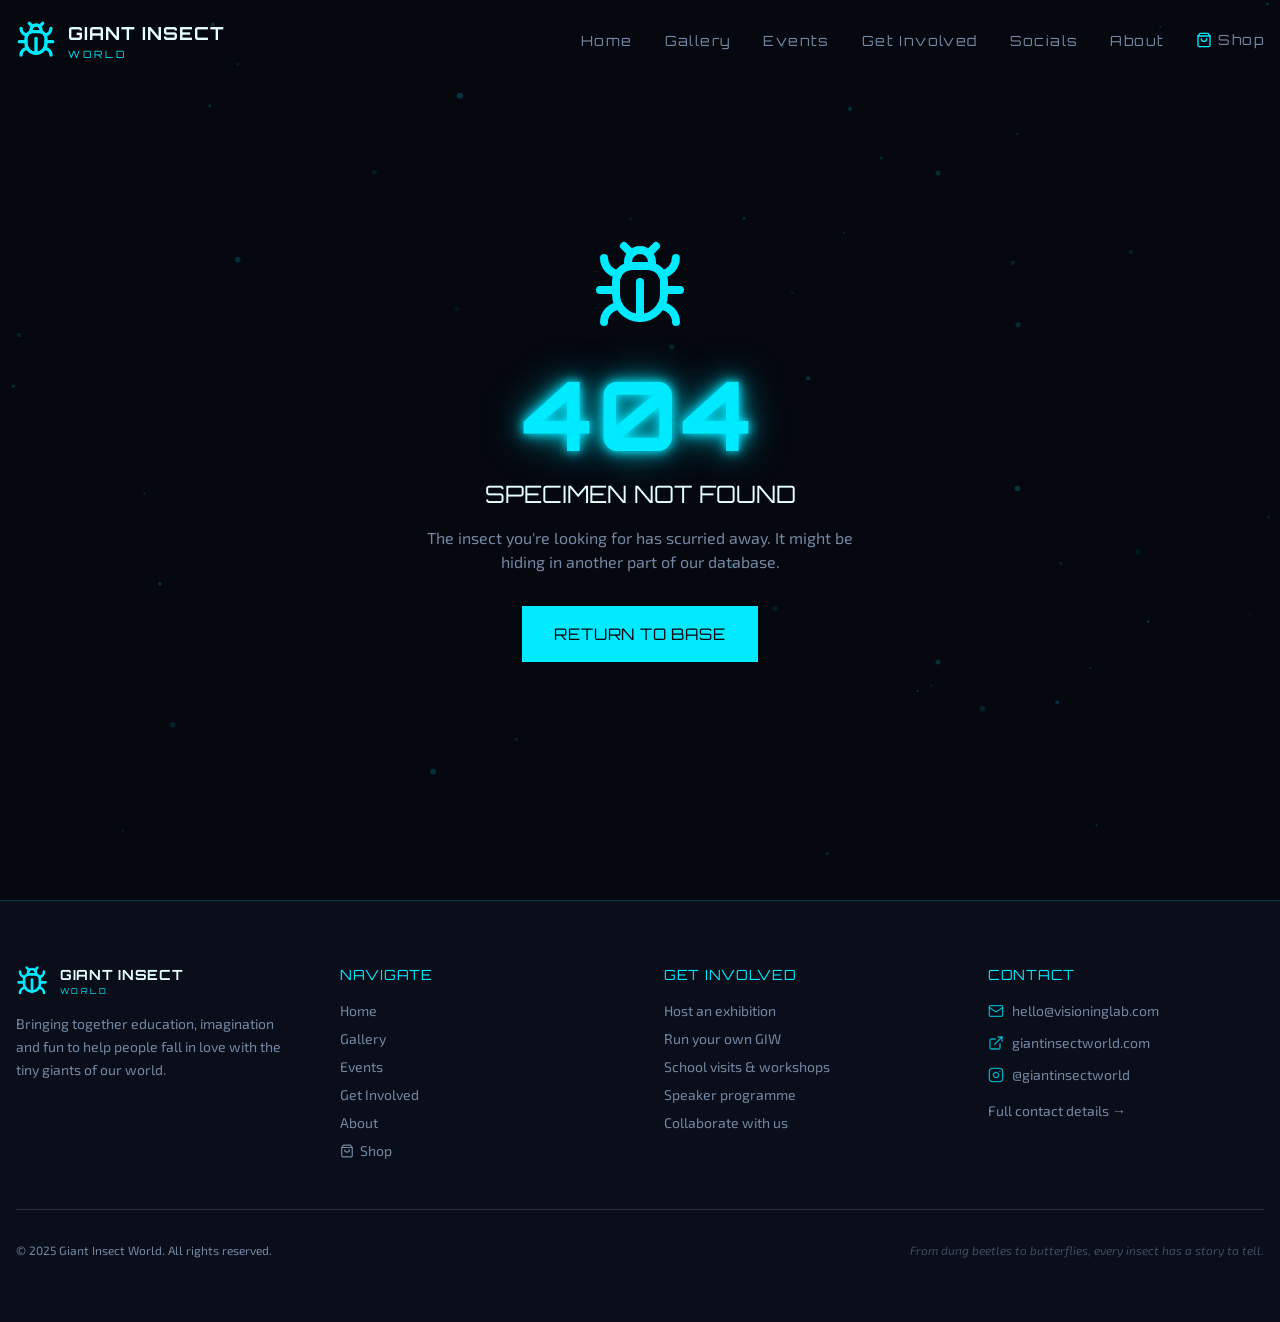
==== commit e76f3c59: "deploy: visioninglab/giant-insect-world-vision@f0cad21fc073e07ced1025d895eb0a5158e23fad" ====
--- a/index.html
+++ b/index.html
@@ -25,8 +25,8 @@
 
       gtag('config', 'G-YJH977F1C5');
     </script>
-    <script type="module" crossorigin src="/assets/index-DZxCMwwT.js"></script>
-    <link rel="stylesheet" crossorigin href="/assets/index-AcdMgbrP.css">
+    <script type="module" crossorigin src="/assets/index-EG3D6dU4.js"></script>
+    <link rel="stylesheet" crossorigin href="/assets/index-dfMDycSP.css">
   </head>
 
   <body>
--- a/assets/index-dfMDycSP.css
+++ b/assets/index-dfMDycSP.css
@@ -0,0 +1 @@
+@import"https://fonts.googleapis.com/css2?family=Orbitron:wght@400;500;600;700;800;900&family=Exo+2:wght@300;400;500;600;700&display=swap";*,:before,:after{--tw-border-spacing-x: 0;--tw-border-spacing-y: 0;--tw-translate-x: 0;--tw-translate-y: 0;--tw-rotate: 0;--tw-skew-x: 0;--tw-skew-y: 0;--tw-scale-x: 1;--tw-scale-y: 1;--tw-pan-x: ;--tw-pan-y: ;--tw-pinch-zoom: ;--tw-scroll-snap-strictness: proximity;--tw-gradient-from-position: ;--tw-gradient-via-position: ;--tw-gradient-to-position: ;--tw-ordinal: ;--tw-slashed-zero: ;--tw-numeric-figure: ;--tw-numeric-spacing: ;--tw-numeric-fraction: ;--tw-ring-inset: ;--tw-ring-offset-width: 0px;--tw-ring-offset-color: #fff;--tw-ring-color: rgb(59 130 246 / .5);--tw-ring-offset-shadow: 0 0 #0000;--tw-ring-shadow: 0 0 #0000;--tw-shadow: 0 0 #0000;--tw-shadow-colored: 0 0 #0000;--tw-blur: ;--tw-brightness: ;--tw-contrast: ;--tw-grayscale: ;--tw-hue-rotate: ;--tw-invert: ;--tw-saturate: ;--tw-sepia: ;--tw-drop-shadow: ;--tw-backdrop-blur: ;--tw-backdrop-brightness: ;--tw-backdrop-contrast: ;--tw-backdrop-grayscale: ;--tw-backdrop-hue-rotate: ;--tw-backdrop-invert: ;--tw-backdrop-opacity: ;--tw-backdrop-saturate: ;--tw-backdrop-sepia: ;--tw-contain-size: ;--tw-contain-layout: ;--tw-contain-paint: ;--tw-contain-style: }::backdrop{--tw-border-spacing-x: 0;--tw-border-spacing-y: 0;--tw-translate-x: 0;--tw-translate-y: 0;--tw-rotate: 0;--tw-skew-x: 0;--tw-skew-y: 0;--tw-scale-x: 1;--tw-scale-y: 1;--tw-pan-x: ;--tw-pan-y: ;--tw-pinch-zoom: ;--tw-scroll-snap-strictness: proximity;--tw-gradient-from-position: ;--tw-gradient-via-position: ;--tw-gradient-to-position: ;--tw-ordinal: ;--tw-slashed-zero: ;--tw-numeric-figure: ;--tw-numeric-spacing: ;--tw-numeric-fraction: ;--tw-ring-inset: ;--tw-ring-offset-width: 0px;--tw-ring-offset-color: #fff;--tw-ring-color: rgb(59 130 246 / .5);--tw-ring-offset-shadow: 0 0 #0000;--tw-ring-shadow: 0 0 #0000;--tw-shadow: 0 0 #0000;--tw-shadow-colored: 0 0 #0000;--tw-blur: ;--tw-brightness: ;--tw-contrast: ;--tw-grayscale: ;--tw-hue-rotate: ;--tw-invert: ;--tw-saturate: ;--tw-sepia: ;--tw-drop-shadow: ;--tw-backdrop-blur: ;--tw-backdrop-brightness: ;--tw-backdrop-contrast: ;--tw-backdrop-grayscale: ;--tw-backdrop-hue-rotate: ;--tw-backdrop-invert: ;--tw-backdrop-opacity: ;--tw-backdrop-saturate: ;--tw-backdrop-sepia: ;--tw-contain-size: ;--tw-contain-layout: ;--tw-contain-paint: ;--tw-contain-style: }*,:before,:after{box-sizing:border-box;border-width:0;border-style:solid;border-color:#e5e7eb}:before,:after{--tw-content: ""}html,:host{line-height:1.5;-webkit-text-size-adjust:100%;-moz-tab-size:4;-o-tab-size:4;tab-size:4;font-family:ui-sans-serif,system-ui,sans-serif,"Apple Color Emoji","Segoe UI Emoji",Segoe UI Symbol,"Noto Color Emoji";font-feature-settings:normal;font-variation-settings:normal;-webkit-tap-highlight-color:transparent}body{margin:0;line-height:inherit}hr{height:0;color:inherit;border-top-width:1px}abbr:where([title]){-webkit-text-decoration:underline dotted;text-decoration:underline dotted}h1,h2,h3,h4,h5,h6{font-size:inherit;font-weight:inherit}a{color:inherit;text-decoration:inherit}b,strong{font-weight:bolder}code,kbd,samp,pre{font-family:ui-monospace,SFMono-Regular,Menlo,Monaco,Consolas,Liberation Mono,Courier New,monospace;font-feature-settings:normal;font-variation-settings:normal;font-size:1em}small{font-size:80%}sub,sup{font-size:75%;line-height:0;position:relative;vertical-align:baseline}sub{bottom:-.25em}sup{top:-.5em}table{text-indent:0;border-color:inherit;border-collapse:collapse}button,input,optgroup,select,textarea{font-family:inherit;font-feature-settings:inherit;font-variation-settings:inherit;font-size:100%;font-weight:inherit;line-height:inherit;letter-spacing:inherit;color:inherit;margin:0;padding:0}button,select{text-transform:none}button,input:where([type=button]),input:where([type=reset]),input:where([type=submit]){-webkit-appearance:button;background-color:transparent;background-image:none}:-moz-focusring{outline:auto}:-moz-ui-invalid{box-shadow:none}progress{vertical-align:baseline}::-webkit-inner-spin-button,::-webkit-outer-spin-button{height:auto}[type=search]{-webkit-appearance:textfield;outline-offset:-2px}::-webkit-search-decoration{-webkit-appearance:none}::-webkit-file-upload-button{-webkit-appearance:button;font:inherit}summary{display:list-item}blockquote,dl,dd,h1,h2,h3,h4,h5,h6,hr,figure,p,pre{margin:0}fieldset{margin:0;padding:0}legend{padding:0}ol,ul,menu{list-style:none;margin:0;padding:0}dialog{padding:0}textarea{resize:vertical}input::-moz-placeholder,textarea::-moz-placeholder{opacity:1;color:#9ca3af}input::placeholder,textarea::placeholder{opacity:1;color:#9ca3af}button,[role=button]{cursor:pointer}:disabled{cursor:default}img,svg,video,canvas,audio,iframe,embed,object{display:block;vertical-align:middle}img,video{max-width:100%;height:auto}[hidden]:where(:not([hidden=until-found])){display:none}:root{--background: 222 47% 4%;--foreground: 180 100% 95%;--card: 222 47% 7%;--card-foreground: 180 100% 95%;--popover: 222 47% 6%;--popover-foreground: 180 100% 95%;--primary: 185 100% 50%;--primary-foreground: 222 47% 4%;--secondary: 150 100% 45%;--secondary-foreground: 222 47% 4%;--muted: 222 30% 15%;--muted-foreground: 215 20% 55%;--accent: 35 100% 55%;--accent-foreground: 222 47% 4%;--destructive: 0 84% 60%;--destructive-foreground: 0 0% 100%;--border: 222 30% 20%;--input: 222 30% 15%;--ring: 185 100% 50%;--radius: .5rem;--neon-cyan: 185 100% 50%;--neon-green: 150 100% 45%;--neon-amber: 35 100% 55%;--neon-purple: 270 100% 60%;--grid-color: 185 50% 15%;--sidebar-background: 222 47% 5%;--sidebar-foreground: 180 100% 95%;--sidebar-primary: 185 100% 50%;--sidebar-primary-foreground: 222 47% 4%;--sidebar-accent: 222 30% 12%;--sidebar-accent-foreground: 180 100% 95%;--sidebar-border: 222 30% 20%;--sidebar-ring: 185 100% 50%}.dark{--background: 222 47% 4%;--foreground: 180 100% 95%;--card: 222 47% 7%;--card-foreground: 180 100% 95%;--popover: 222 47% 6%;--popover-foreground: 180 100% 95%;--primary: 185 100% 50%;--primary-foreground: 222 47% 4%;--secondary: 150 100% 45%;--secondary-foreground: 222 47% 4%;--muted: 222 30% 15%;--muted-foreground: 215 20% 55%;--accent: 35 100% 55%;--accent-foreground: 222 47% 4%;--destructive: 0 62.8% 30.6%;--destructive-foreground: 0 0% 100%;--border: 222 30% 20%;--input: 222 30% 15%;--ring: 185 100% 50%}*{border-color:hsl(var(--border))}body{background-color:hsl(var(--background));color:hsl(var(--foreground));-webkit-font-smoothing:antialiased;-moz-osx-font-smoothing:grayscale;font-family:"Exo 2",sans-serif}h1,h2,h3,h4,h5,h6{font-family:Orbitron,sans-serif;letter-spacing:.05em}.container{width:100%;margin-right:auto;margin-left:auto;padding-right:2rem;padding-left:2rem}@media (min-width: 1400px){.container{max-width:1400px}}.sr-only{position:absolute;width:1px;height:1px;padding:0;margin:-1px;overflow:hidden;clip:rect(0,0,0,0);white-space:nowrap;border-width:0}.pointer-events-none{pointer-events:none}.pointer-events-auto{pointer-events:auto}.visible{visibility:visible}.invisible{visibility:hidden}.fixed{position:fixed}.absolute{position:absolute}.relative{position:relative}.inset-0{top:0;right:0;bottom:0;left:0}.inset-x-0{left:0;right:0}.inset-y-0{top:0;bottom:0}.-bottom-1{bottom:-.25rem}.-bottom-12{bottom:-3rem}.-left-12{left:-3rem}.-right-12{right:-3rem}.-top-12{top:-3rem}.bottom-0{bottom:0}.bottom-10{bottom:2.5rem}.bottom-3{bottom:.75rem}.bottom-4{bottom:1rem}.bottom-6{bottom:1.5rem}.bottom-8{bottom:2rem}.left-0{left:0}.left-1{left:.25rem}.left-1\/2{left:50%}.left-2{left:.5rem}.left-3{left:.75rem}.left-4{left:1rem}.left-8{left:2rem}.left-\[50\%\]{left:50%}.right-0{right:0}.right-1{right:.25rem}.right-2{right:.5rem}.right-3{right:.75rem}.right-4{right:1rem}.right-6{right:1.5rem}.right-8{right:2rem}.top-0{top:0}.top-1\.5{top:.375rem}.top-1\/2{top:50%}.top-2{top:.5rem}.top-3\.5{top:.875rem}.top-4{top:1rem}.top-6{top:1.5rem}.top-8{top:2rem}.top-\[1px\]{top:1px}.top-\[50\%\]{top:50%}.top-\[60\%\]{top:60%}.top-full{top:100%}.z-0{z-index:0}.z-10{z-index:10}.z-20{z-index:20}.z-50{z-index:50}.z-\[100\]{z-index:100}.z-\[1\]{z-index:1}.-mx-1{margin-left:-.25rem;margin-right:-.25rem}.mx-2{margin-left:.5rem;margin-right:.5rem}.mx-3\.5{margin-left:.875rem;margin-right:.875rem}.mx-auto{margin-left:auto;margin-right:auto}.my-0\.5{margin-top:.125rem;margin-bottom:.125rem}.my-1{margin-top:.25rem;margin-bottom:.25rem}.-ml-4{margin-left:-1rem}.-mt-4{margin-top:-1rem}.mb-1{margin-bottom:.25rem}.mb-10{margin-bottom:2.5rem}.mb-12{margin-bottom:3rem}.mb-16{margin-bottom:4rem}.mb-2{margin-bottom:.5rem}.mb-20{margin-bottom:5rem}.mb-3{margin-bottom:.75rem}.mb-4{margin-bottom:1rem}.mb-5{margin-bottom:1.25rem}.mb-6{margin-bottom:1.5rem}.mb-8{margin-bottom:2rem}.ml-1{margin-left:.25rem}.ml-auto{margin-left:auto}.mr-2{margin-right:.5rem}.mt-0\.5{margin-top:.125rem}.mt-1{margin-top:.25rem}.mt-1\.5{margin-top:.375rem}.mt-12{margin-top:3rem}.mt-14{margin-top:3.5rem}.mt-16{margin-top:4rem}.mt-2{margin-top:.5rem}.mt-24{margin-top:6rem}.mt-3{margin-top:.75rem}.mt-32{margin-top:8rem}.mt-4{margin-top:1rem}.mt-8{margin-top:2rem}.mt-auto{margin-top:auto}.block{display:block}.flex{display:flex}.inline-flex{display:inline-flex}.table{display:table}.grid{display:grid}.hidden{display:none}.aspect-\[16\/9\]{aspect-ratio:16/9}.aspect-square{aspect-ratio:1 / 1}.aspect-video{aspect-ratio:16 / 9}.size-4{width:1rem;height:1rem}.h-0\.5{height:.125rem}.h-1{height:.25rem}.h-1\.5{height:.375rem}.h-10{height:2.5rem}.h-11{height:2.75rem}.h-12{height:3rem}.h-2{height:.5rem}.h-2\.5{height:.625rem}.h-20{height:5rem}.h-24{height:6rem}.h-3{height:.75rem}.h-3\.5{height:.875rem}.h-4{height:1rem}.h-5{height:1.25rem}.h-6{height:1.5rem}.h-7{height:1.75rem}.h-8{height:2rem}.h-9{height:2.25rem}.h-\[1px\]{height:1px}.h-\[2px\]{height:2px}.h-\[var\(--radix-navigation-menu-viewport-height\)\]{height:var(--radix-navigation-menu-viewport-height)}.h-\[var\(--radix-select-trigger-height\)\]{height:var(--radix-select-trigger-height)}.h-auto{height:auto}.h-full{height:100%}.h-px{height:1px}.h-screen{height:100vh}.h-svh{height:100svh}.max-h-96{max-height:24rem}.max-h-\[300px\]{max-height:300px}.max-h-\[90vh\]{max-height:90vh}.max-h-screen{max-height:100vh}.min-h-0{min-height:0px}.min-h-\[280px\]{min-height:280px}.min-h-\[70vh\]{min-height:70vh}.min-h-\[80px\]{min-height:80px}.min-h-\[80vh\]{min-height:80vh}.min-h-screen{min-height:100vh}.min-h-svh{min-height:100svh}.w-0{width:0px}.w-1{width:.25rem}.w-1\.5{width:.375rem}.w-10{width:2.5rem}.w-11{width:2.75rem}.w-12{width:3rem}.w-2{width:.5rem}.w-2\.5{width:.625rem}.w-24{width:6rem}.w-3{width:.75rem}.w-3\.5{width:.875rem}.w-3\/4{width:75%}.w-4{width:1rem}.w-5{width:1.25rem}.w-6{width:1.5rem}.w-64{width:16rem}.w-7{width:1.75rem}.w-72{width:18rem}.w-8{width:2rem}.w-9{width:2.25rem}.w-\[--sidebar-width\]{width:var(--sidebar-width)}.w-\[100px\]{width:100px}.w-\[1px\]{width:1px}.w-auto{width:auto}.w-full{width:100%}.w-max{width:-moz-max-content;width:max-content}.w-px{width:1px}.min-w-0{min-width:0px}.min-w-5{min-width:1.25rem}.min-w-\[12rem\]{min-width:12rem}.min-w-\[8rem\]{min-width:8rem}.min-w-\[var\(--radix-select-trigger-width\)\]{min-width:var(--radix-select-trigger-width)}.max-w-2xl{max-width:42rem}.max-w-3xl{max-width:48rem}.max-w-4xl{max-width:56rem}.max-w-5xl{max-width:64rem}.max-w-6xl{max-width:72rem}.max-w-\[--skeleton-width\]{max-width:var(--skeleton-width)}.max-w-lg{max-width:32rem}.max-w-max{max-width:-moz-max-content;max-width:max-content}.max-w-md{max-width:28rem}.max-w-xl{max-width:36rem}.flex-1{flex:1 1 0%}.flex-shrink-0,.shrink-0{flex-shrink:0}.grow{flex-grow:1}.grow-0{flex-grow:0}.basis-full{flex-basis:100%}.caption-bottom{caption-side:bottom}.border-collapse{border-collapse:collapse}.origin-left{transform-origin:left}.-translate-x-1\/2{--tw-translate-x: -50%;transform:translate(var(--tw-translate-x),var(--tw-translate-y)) rotate(var(--tw-rotate)) skew(var(--tw-skew-x)) skewY(var(--tw-skew-y)) scaleX(var(--tw-scale-x)) scaleY(var(--tw-scale-y))}.-translate-x-4{--tw-translate-x: -1rem;transform:translate(var(--tw-translate-x),var(--tw-translate-y)) rotate(var(--tw-rotate)) skew(var(--tw-skew-x)) skewY(var(--tw-skew-y)) scaleX(var(--tw-scale-x)) scaleY(var(--tw-scale-y))}.-translate-x-px{--tw-translate-x: -1px;transform:translate(var(--tw-translate-x),var(--tw-translate-y)) rotate(var(--tw-rotate)) skew(var(--tw-skew-x)) skewY(var(--tw-skew-y)) scaleX(var(--tw-scale-x)) scaleY(var(--tw-scale-y))}.-translate-y-1\/2{--tw-translate-y: -50%;transform:translate(var(--tw-translate-x),var(--tw-translate-y)) rotate(var(--tw-rotate)) skew(var(--tw-skew-x)) skewY(var(--tw-skew-y)) scaleX(var(--tw-scale-x)) scaleY(var(--tw-scale-y))}.translate-x-4{--tw-translate-x: 1rem;transform:translate(var(--tw-translate-x),var(--tw-translate-y)) rotate(var(--tw-rotate)) skew(var(--tw-skew-x)) skewY(var(--tw-skew-y)) scaleX(var(--tw-scale-x)) scaleY(var(--tw-scale-y))}.translate-x-\[-50\%\]{--tw-translate-x: -50%;transform:translate(var(--tw-translate-x),var(--tw-translate-y)) rotate(var(--tw-rotate)) skew(var(--tw-skew-x)) skewY(var(--tw-skew-y)) scaleX(var(--tw-scale-x)) scaleY(var(--tw-scale-y))}.translate-x-px{--tw-translate-x: 1px;transform:translate(var(--tw-translate-x),var(--tw-translate-y)) rotate(var(--tw-rotate)) skew(var(--tw-skew-x)) skewY(var(--tw-skew-y)) scaleX(var(--tw-scale-x)) scaleY(var(--tw-scale-y))}.translate-y-\[-50\%\]{--tw-translate-y: -50%;transform:translate(var(--tw-translate-x),var(--tw-translate-y)) rotate(var(--tw-rotate)) skew(var(--tw-skew-x)) skewY(var(--tw-skew-y)) scaleX(var(--tw-scale-x)) scaleY(var(--tw-scale-y))}.rotate-45{--tw-rotate: 45deg;transform:translate(var(--tw-translate-x),var(--tw-translate-y)) rotate(var(--tw-rotate)) skew(var(--tw-skew-x)) skewY(var(--tw-skew-y)) scaleX(var(--tw-scale-x)) scaleY(var(--tw-scale-y))}.rotate-90{--tw-rotate: 90deg;transform:translate(var(--tw-translate-x),var(--tw-translate-y)) rotate(var(--tw-rotate)) skew(var(--tw-skew-x)) skewY(var(--tw-skew-y)) scaleX(var(--tw-scale-x)) scaleY(var(--tw-scale-y))}.scale-x-0{--tw-scale-x: 0;transform:translate(var(--tw-translate-x),var(--tw-translate-y)) rotate(var(--tw-rotate)) skew(var(--tw-skew-x)) skewY(var(--tw-skew-y)) scaleX(var(--tw-scale-x)) scaleY(var(--tw-scale-y))}.transform{transform:translate(var(--tw-translate-x),var(--tw-translate-y)) rotate(var(--tw-rotate)) skew(var(--tw-skew-x)) skewY(var(--tw-skew-y)) scaleX(var(--tw-scale-x)) scaleY(var(--tw-scale-y))}@keyframes pulse{50%{opacity:.5}}.animate-pulse{animation:pulse 2s cubic-bezier(.4,0,.6,1) infinite}.cursor-default{cursor:default}.cursor-pointer{cursor:pointer}.cursor-text{cursor:text}.touch-none{touch-action:none}.select-none{-webkit-user-select:none;-moz-user-select:none;user-select:none}.resize{resize:both}.list-none{list-style-type:none}.grid-cols-1{grid-template-columns:repeat(1,minmax(0,1fr))}.grid-cols-2{grid-template-columns:repeat(2,minmax(0,1fr))}.grid-cols-3{grid-template-columns:repeat(3,minmax(0,1fr))}.flex-row{flex-direction:row}.flex-col{flex-direction:column}.flex-col-reverse{flex-direction:column-reverse}.flex-wrap{flex-wrap:wrap}.items-start{align-items:flex-start}.items-end{align-items:flex-end}.items-center{align-items:center}.items-baseline{align-items:baseline}.items-stretch{align-items:stretch}.justify-center{justify-content:center}.justify-between{justify-content:space-between}.gap-1{gap:.25rem}.gap-1\.5{gap:.375rem}.gap-16{gap:4rem}.gap-2{gap:.5rem}.gap-3{gap:.75rem}.gap-4{gap:1rem}.gap-5{gap:1.25rem}.gap-6{gap:1.5rem}.gap-8{gap:2rem}.space-x-1>:not([hidden])~:not([hidden]){--tw-space-x-reverse: 0;margin-right:calc(.25rem * var(--tw-space-x-reverse));margin-left:calc(.25rem * calc(1 - var(--tw-space-x-reverse)))}.space-x-4>:not([hidden])~:not([hidden]){--tw-space-x-reverse: 0;margin-right:calc(1rem * var(--tw-space-x-reverse));margin-left:calc(1rem * calc(1 - var(--tw-space-x-reverse)))}.space-y-1>:not([hidden])~:not([hidden]){--tw-space-y-reverse: 0;margin-top:calc(.25rem * calc(1 - var(--tw-space-y-reverse)));margin-bottom:calc(.25rem * var(--tw-space-y-reverse))}.space-y-1\.5>:not([hidden])~:not([hidden]){--tw-space-y-reverse: 0;margin-top:calc(.375rem * calc(1 - var(--tw-space-y-reverse)));margin-bottom:calc(.375rem * var(--tw-space-y-reverse))}.space-y-12>:not([hidden])~:not([hidden]){--tw-space-y-reverse: 0;margin-top:calc(3rem * calc(1 - var(--tw-space-y-reverse)));margin-bottom:calc(3rem * var(--tw-space-y-reverse))}.space-y-2>:not([hidden])~:not([hidden]){--tw-space-y-reverse: 0;margin-top:calc(.5rem * calc(1 - var(--tw-space-y-reverse)));margin-bottom:calc(.5rem * var(--tw-space-y-reverse))}.space-y-3>:not([hidden])~:not([hidden]){--tw-space-y-reverse: 0;margin-top:calc(.75rem * calc(1 - var(--tw-space-y-reverse)));margin-bottom:calc(.75rem * var(--tw-space-y-reverse))}.space-y-4>:not([hidden])~:not([hidden]){--tw-space-y-reverse: 0;margin-top:calc(1rem * calc(1 - var(--tw-space-y-reverse)));margin-bottom:calc(1rem * var(--tw-space-y-reverse))}.space-y-6>:not([hidden])~:not([hidden]){--tw-space-y-reverse: 0;margin-top:calc(1.5rem * calc(1 - var(--tw-space-y-reverse)));margin-bottom:calc(1.5rem * var(--tw-space-y-reverse))}.overflow-auto{overflow:auto}.overflow-hidden{overflow:hidden}.overflow-y-auto{overflow-y:auto}.overflow-x-hidden{overflow-x:hidden}.truncate{overflow:hidden;text-overflow:ellipsis;white-space:nowrap}.whitespace-nowrap{white-space:nowrap}.break-words{overflow-wrap:break-word}.rounded{border-radius:.25rem}.rounded-\[2px\]{border-radius:2px}.rounded-\[inherit\]{border-radius:inherit}.rounded-full{border-radius:9999px}.rounded-lg{border-radius:var(--radius)}.rounded-md{border-radius:calc(var(--radius) - 2px)}.rounded-sm{border-radius:calc(var(--radius) - 4px)}.rounded-xl{border-radius:.75rem}.rounded-t-\[10px\]{border-top-left-radius:10px;border-top-right-radius:10px}.rounded-tl-sm{border-top-left-radius:calc(var(--radius) - 4px)}.border{border-width:1px}.border-2{border-width:2px}.border-\[1\.5px\]{border-width:1.5px}.border-y{border-top-width:1px;border-bottom-width:1px}.border-b{border-bottom-width:1px}.border-b-2{border-bottom-width:2px}.border-l{border-left-width:1px}.border-l-2{border-left-width:2px}.border-r{border-right-width:1px}.border-r-2{border-right-width:2px}.border-t{border-top-width:1px}.border-t-2{border-top-width:2px}.border-dashed{border-style:dashed}.border-\[--color-border\]{border-color:var(--color-border)}.border-accent\/30{border-color:hsl(var(--accent) / .3)}.border-border{border-color:hsl(var(--border))}.border-border\/50{border-color:hsl(var(--border) / .5)}.border-destructive{border-color:hsl(var(--destructive))}.border-destructive\/50{border-color:hsl(var(--destructive) / .5)}.border-green-400\/30{border-color:#4ade804d}.border-green-400\/40{border-color:#4ade8066}.border-input{border-color:hsl(var(--input))}.border-primary{border-color:hsl(var(--primary))}.border-primary\/0{border-color:hsl(var(--primary) / 0)}.border-primary\/20{border-color:hsl(var(--primary) / .2)}.border-primary\/30{border-color:hsl(var(--primary) / .3)}.border-primary\/50{border-color:hsl(var(--primary) / .5)}.border-secondary\/30{border-color:hsl(var(--secondary) / .3)}.border-sidebar-border{border-color:hsl(var(--sidebar-border))}.border-transparent{border-color:transparent}.border-white\/10{border-color:#ffffff1a}.border-white\/15{border-color:#ffffff26}.border-l-transparent{border-left-color:transparent}.border-t-transparent{border-top-color:transparent}.bg-\[--color-bg\]{background-color:var(--color-bg)}.bg-accent{background-color:hsl(var(--accent))}.bg-accent\/10{background-color:hsl(var(--accent) / .1)}.bg-background{background-color:hsl(var(--background))}.bg-background\/50{background-color:hsl(var(--background) / .5)}.bg-background\/90{background-color:hsl(var(--background) / .9)}.bg-background\/95{background-color:hsl(var(--background) / .95)}.bg-black{--tw-bg-opacity: 1;background-color:rgb(0 0 0 / var(--tw-bg-opacity, 1))}.bg-black\/40{background-color:#0006}.bg-black\/80{background-color:#000c}.bg-border{background-color:hsl(var(--border))}.bg-card{background-color:hsl(var(--card))}.bg-card\/50{background-color:hsl(var(--card) / .5)}.bg-destructive{background-color:hsl(var(--destructive))}.bg-foreground{background-color:hsl(var(--foreground))}.bg-green-500\/10{background-color:#22c55e1a}.bg-green-500\/15{background-color:#22c55e26}.bg-green-500\/20{background-color:#22c55e33}.bg-green-950\/60{background-color:#052e1699}.bg-muted{background-color:hsl(var(--muted))}.bg-muted-foreground\/30{background-color:hsl(var(--muted-foreground) / .3)}.bg-muted\/20{background-color:hsl(var(--muted) / .2)}.bg-muted\/50{background-color:hsl(var(--muted) / .5)}.bg-popover{background-color:hsl(var(--popover))}.bg-primary{background-color:hsl(var(--primary))}.bg-primary\/10{background-color:hsl(var(--primary) / .1)}.bg-primary\/20{background-color:hsl(var(--primary) / .2)}.bg-primary\/30{background-color:hsl(var(--primary) / .3)}.bg-primary\/5{background-color:hsl(var(--primary) / .05)}.bg-secondary{background-color:hsl(var(--secondary))}.bg-secondary\/10{background-color:hsl(var(--secondary) / .1)}.bg-sidebar{background-color:hsl(var(--sidebar-background))}.bg-sidebar-border{background-color:hsl(var(--sidebar-border))}.bg-transparent{background-color:transparent}.bg-white\/5{background-color:#ffffff0d}.bg-gradient-to-b{background-image:linear-gradient(to bottom,var(--tw-gradient-stops))}.bg-gradient-to-r{background-image:linear-gradient(to right,var(--tw-gradient-stops))}.bg-gradient-to-t{background-image:linear-gradient(to top,var(--tw-gradient-stops))}.from-background{--tw-gradient-from: hsl(var(--background)) var(--tw-gradient-from-position);--tw-gradient-to: hsl(var(--background) / 0) var(--tw-gradient-to-position);--tw-gradient-stops: var(--tw-gradient-from), var(--tw-gradient-to)}.from-background\/80{--tw-gradient-from: hsl(var(--background) / .8) var(--tw-gradient-from-position);--tw-gradient-to: hsl(var(--background) / 0) var(--tw-gradient-to-position);--tw-gradient-stops: var(--tw-gradient-from), var(--tw-gradient-to)}.from-black{--tw-gradient-from: #000 var(--tw-gradient-from-position);--tw-gradient-to: rgb(0 0 0 / 0) var(--tw-gradient-to-position);--tw-gradient-stops: var(--tw-gradient-from), var(--tw-gradient-to)}.from-card{--tw-gradient-from: hsl(var(--card)) var(--tw-gradient-from-position);--tw-gradient-to: hsl(var(--card) / 0) var(--tw-gradient-to-position);--tw-gradient-stops: var(--tw-gradient-from), var(--tw-gradient-to)}.from-card\/60{--tw-gradient-from: hsl(var(--card) / .6) var(--tw-gradient-from-position);--tw-gradient-to: hsl(var(--card) / 0) var(--tw-gradient-to-position);--tw-gradient-stops: var(--tw-gradient-from), var(--tw-gradient-to)}.from-card\/80{--tw-gradient-from: hsl(var(--card) / .8) var(--tw-gradient-from-position);--tw-gradient-to: hsl(var(--card) / 0) var(--tw-gradient-to-position);--tw-gradient-stops: var(--tw-gradient-from), var(--tw-gradient-to)}.from-green-950{--tw-gradient-from: #052e16 var(--tw-gradient-from-position);--tw-gradient-to: rgb(5 46 22 / 0) var(--tw-gradient-to-position);--tw-gradient-stops: var(--tw-gradient-from), var(--tw-gradient-to)}.from-primary\/50{--tw-gradient-from: hsl(var(--primary) / .5) var(--tw-gradient-from-position);--tw-gradient-to: hsl(var(--primary) / 0) var(--tw-gradient-to-position);--tw-gradient-stops: var(--tw-gradient-from), var(--tw-gradient-to)}.from-transparent{--tw-gradient-from: transparent var(--tw-gradient-from-position);--tw-gradient-to: rgb(0 0 0 / 0) var(--tw-gradient-to-position);--tw-gradient-stops: var(--tw-gradient-from), var(--tw-gradient-to)}.via-background\/60{--tw-gradient-to: hsl(var(--background) / 0) var(--tw-gradient-to-position);--tw-gradient-stops: var(--tw-gradient-from), hsl(var(--background) / .6) var(--tw-gradient-via-position), var(--tw-gradient-to)}.via-green-950\/40{--tw-gradient-to: rgb(5 46 22 / 0) var(--tw-gradient-to-position);--tw-gradient-stops: var(--tw-gradient-from), rgb(5 46 22 / .4) var(--tw-gradient-via-position), var(--tw-gradient-to)}.via-primary{--tw-gradient-to: hsl(var(--primary) / 0) var(--tw-gradient-to-position);--tw-gradient-stops: var(--tw-gradient-from), hsl(var(--primary)) var(--tw-gradient-via-position), var(--tw-gradient-to)}.via-primary\/50{--tw-gradient-to: hsl(var(--primary) / 0) var(--tw-gradient-to-position);--tw-gradient-stops: var(--tw-gradient-from), hsl(var(--primary) / .5) var(--tw-gradient-via-position), var(--tw-gradient-to)}.via-transparent{--tw-gradient-to: rgb(0 0 0 / 0) var(--tw-gradient-to-position);--tw-gradient-stops: var(--tw-gradient-from), transparent var(--tw-gradient-via-position), var(--tw-gradient-to)}.to-background\/40{--tw-gradient-to: hsl(var(--background) / .4) var(--tw-gradient-to-position)}.to-background\/80{--tw-gradient-to: hsl(var(--background) / .8) var(--tw-gradient-to-position)}.to-black{--tw-gradient-to: #000 var(--tw-gradient-to-position)}.to-card\/50{--tw-gradient-to: hsl(var(--card) / .5) var(--tw-gradient-to-position)}.to-green-950{--tw-gradient-to: #052e16 var(--tw-gradient-to-position)}.to-transparent{--tw-gradient-to: transparent var(--tw-gradient-to-position)}.fill-current{fill:currentColor}.object-cover{-o-object-fit:cover;object-fit:cover}.p-0{padding:0}.p-1{padding:.25rem}.p-2{padding:.5rem}.p-3{padding:.75rem}.p-4{padding:1rem}.p-6{padding:1.5rem}.p-8{padding:2rem}.p-\[1px\]{padding:1px}.px-0\.5{padding-left:.125rem;padding-right:.125rem}.px-1{padding-left:.25rem;padding-right:.25rem}.px-2{padding-left:.5rem;padding-right:.5rem}.px-2\.5{padding-left:.625rem;padding-right:.625rem}.px-3{padding-left:.75rem;padding-right:.75rem}.px-4{padding-left:1rem;padding-right:1rem}.px-5{padding-left:1.25rem;padding-right:1.25rem}.px-6{padding-left:1.5rem;padding-right:1.5rem}.px-8{padding-left:2rem;padding-right:2rem}.py-0\.5{padding-top:.125rem;padding-bottom:.125rem}.py-1{padding-top:.25rem;padding-bottom:.25rem}.py-1\.5{padding-top:.375rem;padding-bottom:.375rem}.py-16{padding-top:4rem;padding-bottom:4rem}.py-2{padding-top:.5rem;padding-bottom:.5rem}.py-2\.5{padding-top:.625rem;padding-bottom:.625rem}.py-20{padding-top:5rem;padding-bottom:5rem}.py-24{padding-top:6rem;padding-bottom:6rem}.py-3{padding-top:.75rem;padding-bottom:.75rem}.py-4{padding-top:1rem;padding-bottom:1rem}.py-6{padding-top:1.5rem;padding-bottom:1.5rem}.pb-16{padding-bottom:4rem}.pb-20{padding-bottom:5rem}.pb-3{padding-bottom:.75rem}.pb-4{padding-bottom:1rem}.pl-2\.5{padding-left:.625rem}.pl-4{padding-left:1rem}.pl-8{padding-left:2rem}.pr-2{padding-right:.5rem}.pr-2\.5{padding-right:.625rem}.pr-8{padding-right:2rem}.pt-0{padding-top:0}.pt-1{padding-top:.25rem}.pt-16{padding-top:4rem}.pt-20{padding-top:5rem}.pt-24{padding-top:6rem}.pt-28{padding-top:7rem}.pt-3{padding-top:.75rem}.pt-32{padding-top:8rem}.pt-4{padding-top:1rem}.pt-6{padding-top:1.5rem}.pt-8{padding-top:2rem}.text-left{text-align:left}.text-center{text-align:center}.text-right{text-align:right}.align-middle{vertical-align:middle}.font-body{font-family:Exo 2,sans-serif}.font-display{font-family:Orbitron,sans-serif}.font-mono{font-family:ui-monospace,SFMono-Regular,Menlo,Monaco,Consolas,Liberation Mono,Courier New,monospace}.text-2xl{font-size:1.5rem;line-height:2rem}.text-3xl{font-size:1.875rem;line-height:2.25rem}.text-4xl{font-size:2.25rem;line-height:2.5rem}.text-5xl{font-size:3rem;line-height:1}.text-6xl{font-size:3.75rem;line-height:1}.text-\[0\.8rem\]{font-size:.8rem}.text-\[10px\]{font-size:10px}.text-\[8px\]{font-size:8px}.text-base{font-size:1rem;line-height:1.5rem}.text-lg{font-size:1.125rem;line-height:1.75rem}.text-sm{font-size:.875rem;line-height:1.25rem}.text-xl{font-size:1.25rem;line-height:1.75rem}.text-xs{font-size:.75rem;line-height:1rem}.font-bold{font-weight:700}.font-medium{font-weight:500}.font-normal{font-weight:400}.font-semibold{font-weight:600}.uppercase{text-transform:uppercase}.capitalize{text-transform:capitalize}.italic{font-style:italic}.tabular-nums{--tw-numeric-spacing: tabular-nums;font-variant-numeric:var(--tw-ordinal) var(--tw-slashed-zero) var(--tw-numeric-figure) var(--tw-numeric-spacing) var(--tw-numeric-fraction)}.leading-none{line-height:1}.leading-relaxed{line-height:1.625}.leading-tight{line-height:1.25}.tracking-\[0\.3em\]{letter-spacing:.3em}.tracking-\[0\.5em\]{letter-spacing:.5em}.tracking-tight{letter-spacing:-.025em}.tracking-wide{letter-spacing:.025em}.tracking-wider{letter-spacing:.05em}.tracking-widest{letter-spacing:.1em}.text-accent{color:hsl(var(--accent))}.text-accent-foreground{color:hsl(var(--accent-foreground))}.text-card-foreground{color:hsl(var(--card-foreground))}.text-current{color:currentColor}.text-destructive{color:hsl(var(--destructive))}.text-destructive-foreground{color:hsl(var(--destructive-foreground))}.text-foreground{color:hsl(var(--foreground))}.text-foreground\/50{color:hsl(var(--foreground) / .5)}.text-foreground\/80{color:hsl(var(--foreground) / .8)}.text-green-100{--tw-text-opacity: 1;color:rgb(220 252 231 / var(--tw-text-opacity, 1))}.text-green-100\/60{color:#dcfce799}.text-green-100\/70{color:#dcfce7b3}.text-green-100\/80{color:#dcfce7cc}.text-green-100\/85{color:#dcfce7d9}.text-green-100\/90{color:#dcfce7e6}.text-green-200\/70{color:#bbf7d0b3}.text-green-300{--tw-text-opacity: 1;color:rgb(134 239 172 / var(--tw-text-opacity, 1))}.text-green-300\/80{color:#86efaccc}.text-green-400{--tw-text-opacity: 1;color:rgb(74 222 128 / var(--tw-text-opacity, 1))}.text-muted-foreground{color:hsl(var(--muted-foreground))}.text-muted-foreground\/50{color:hsl(var(--muted-foreground) / .5)}.text-muted-foreground\/60{color:hsl(var(--muted-foreground) / .6)}.text-muted-foreground\/70{color:hsl(var(--muted-foreground) / .7)}.text-muted-foreground\/80{color:hsl(var(--muted-foreground) / .8)}.text-orange-500{--tw-text-opacity: 1;color:rgb(249 115 22 / var(--tw-text-opacity, 1))}.text-popover-foreground{color:hsl(var(--popover-foreground))}.text-primary{color:hsl(var(--primary))}.text-primary-foreground{color:hsl(var(--primary-foreground))}.text-primary\/20{color:hsl(var(--primary) / .2)}.text-primary\/70{color:hsl(var(--primary) / .7)}.text-secondary{color:hsl(var(--secondary))}.text-secondary-foreground{color:hsl(var(--secondary-foreground))}.text-sidebar-foreground{color:hsl(var(--sidebar-foreground))}.text-sidebar-foreground\/70{color:hsl(var(--sidebar-foreground) / .7)}.text-white{--tw-text-opacity: 1;color:rgb(255 255 255 / var(--tw-text-opacity, 1))}.underline{text-decoration-line:underline}.underline-offset-2{text-underline-offset:2px}.underline-offset-4{text-underline-offset:4px}.opacity-0{opacity:0}.opacity-40{opacity:.4}.opacity-5{opacity:.05}.opacity-50{opacity:.5}.opacity-60{opacity:.6}.opacity-70{opacity:.7}.opacity-90{opacity:.9}.shadow-\[0_0_0_1px_hsl\(var\(--sidebar-border\)\)\]{--tw-shadow: 0 0 0 1px hsl(var(--sidebar-border));--tw-shadow-colored: 0 0 0 1px var(--tw-shadow-color);box-shadow:var(--tw-ring-offset-shadow, 0 0 #0000),var(--tw-ring-shadow, 0 0 #0000),var(--tw-shadow)}.shadow-lg{--tw-shadow: 0 10px 15px -3px rgb(0 0 0 / .1), 0 4px 6px -4px rgb(0 0 0 / .1);--tw-shadow-colored: 0 10px 15px -3px var(--tw-shadow-color), 0 4px 6px -4px var(--tw-shadow-color);box-shadow:var(--tw-ring-offset-shadow, 0 0 #0000),var(--tw-ring-shadow, 0 0 #0000),var(--tw-shadow)}.shadow-md{--tw-shadow: 0 4px 6px -1px rgb(0 0 0 / .1), 0 2px 4px -2px rgb(0 0 0 / .1);--tw-shadow-colored: 0 4px 6px -1px var(--tw-shadow-color), 0 2px 4px -2px var(--tw-shadow-color);box-shadow:var(--tw-ring-offset-shadow, 0 0 #0000),var(--tw-ring-shadow, 0 0 #0000),var(--tw-shadow)}.shadow-none{--tw-shadow: 0 0 #0000;--tw-shadow-colored: 0 0 #0000;box-shadow:var(--tw-ring-offset-shadow, 0 0 #0000),var(--tw-ring-shadow, 0 0 #0000),var(--tw-shadow)}.shadow-sm{--tw-shadow: 0 1px 2px 0 rgb(0 0 0 / .05);--tw-shadow-colored: 0 1px 2px 0 var(--tw-shadow-color);box-shadow:var(--tw-ring-offset-shadow, 0 0 #0000),var(--tw-ring-shadow, 0 0 #0000),var(--tw-shadow)}.shadow-xl{--tw-shadow: 0 20px 25px -5px rgb(0 0 0 / .1), 0 8px 10px -6px rgb(0 0 0 / .1);--tw-shadow-colored: 0 20px 25px -5px var(--tw-shadow-color), 0 8px 10px -6px var(--tw-shadow-color);box-shadow:var(--tw-ring-offset-shadow, 0 0 #0000),var(--tw-ring-shadow, 0 0 #0000),var(--tw-shadow)}.outline-none{outline:2px solid transparent;outline-offset:2px}.outline{outline-style:solid}.ring-0{--tw-ring-offset-shadow: var(--tw-ring-inset) 0 0 0 var(--tw-ring-offset-width) var(--tw-ring-offset-color);--tw-ring-shadow: var(--tw-ring-inset) 0 0 0 calc(0px + var(--tw-ring-offset-width)) var(--tw-ring-color);box-shadow:var(--tw-ring-offset-shadow),var(--tw-ring-shadow),var(--tw-shadow, 0 0 #0000)}.ring-2{--tw-ring-offset-shadow: var(--tw-ring-inset) 0 0 0 var(--tw-ring-offset-width) var(--tw-ring-offset-color);--tw-ring-shadow: var(--tw-ring-inset) 0 0 0 calc(2px + var(--tw-ring-offset-width)) var(--tw-ring-color);box-shadow:var(--tw-ring-offset-shadow),var(--tw-ring-shadow),var(--tw-shadow, 0 0 #0000)}.ring-ring{--tw-ring-color: hsl(var(--ring))}.ring-sidebar-ring{--tw-ring-color: hsl(var(--sidebar-ring))}.ring-offset-background{--tw-ring-offset-color: hsl(var(--background))}.blur{--tw-blur: blur(8px);filter:var(--tw-blur) var(--tw-brightness) var(--tw-contrast) var(--tw-grayscale) var(--tw-hue-rotate) var(--tw-invert) var(--tw-saturate) var(--tw-sepia) var(--tw-drop-shadow)}.blur-xl{--tw-blur: blur(24px);filter:var(--tw-blur) var(--tw-brightness) var(--tw-contrast) var(--tw-grayscale) var(--tw-hue-rotate) var(--tw-invert) var(--tw-saturate) var(--tw-sepia) var(--tw-drop-shadow)}.filter{filter:var(--tw-blur) var(--tw-brightness) var(--tw-contrast) var(--tw-grayscale) var(--tw-hue-rotate) var(--tw-invert) var(--tw-saturate) var(--tw-sepia) var(--tw-drop-shadow)}.backdrop-blur-md{--tw-backdrop-blur: blur(12px);-webkit-backdrop-filter:var(--tw-backdrop-blur) var(--tw-backdrop-brightness) var(--tw-backdrop-contrast) var(--tw-backdrop-grayscale) var(--tw-backdrop-hue-rotate) var(--tw-backdrop-invert) var(--tw-backdrop-opacity) var(--tw-backdrop-saturate) var(--tw-backdrop-sepia);backdrop-filter:var(--tw-backdrop-blur) var(--tw-backdrop-brightness) var(--tw-backdrop-contrast) var(--tw-backdrop-grayscale) var(--tw-backdrop-hue-rotate) var(--tw-backdrop-invert) var(--tw-backdrop-opacity) var(--tw-backdrop-saturate) var(--tw-backdrop-sepia)}.transition{transition-property:color,background-color,border-color,text-decoration-color,fill,stroke,opacity,box-shadow,transform,filter,-webkit-backdrop-filter;transition-property:color,background-color,border-color,text-decoration-color,fill,stroke,opacity,box-shadow,transform,filter,backdrop-filter;transition-property:color,background-color,border-color,text-decoration-color,fill,stroke,opacity,box-shadow,transform,filter,backdrop-filter,-webkit-backdrop-filter;transition-timing-function:cubic-bezier(.4,0,.2,1);transition-duration:.15s}.transition-\[left\,right\,width\]{transition-property:left,right,width;transition-timing-function:cubic-bezier(.4,0,.2,1);transition-duration:.15s}.transition-\[margin\,opa\]{transition-property:margin,opa;transition-timing-function:cubic-bezier(.4,0,.2,1);transition-duration:.15s}.transition-\[width\,height\,padding\]{transition-property:width,height,padding;transition-timing-function:cubic-bezier(.4,0,.2,1);transition-duration:.15s}.transition-\[width\]{transition-property:width;transition-timing-function:cubic-bezier(.4,0,.2,1);transition-duration:.15s}.transition-all{transition-property:all;transition-timing-function:cubic-bezier(.4,0,.2,1);transition-duration:.15s}.transition-colors{transition-property:color,background-color,border-color,text-decoration-color,fill,stroke;transition-timing-function:cubic-bezier(.4,0,.2,1);transition-duration:.15s}.transition-opacity{transition-property:opacity;transition-timing-function:cubic-bezier(.4,0,.2,1);transition-duration:.15s}.transition-shadow{transition-property:box-shadow;transition-timing-function:cubic-bezier(.4,0,.2,1);transition-duration:.15s}.transition-transform{transition-property:transform;transition-timing-function:cubic-bezier(.4,0,.2,1);transition-duration:.15s}.duration-1000{transition-duration:1s}.duration-200{transition-duration:.2s}.duration-300{transition-duration:.3s}.duration-500{transition-duration:.5s}.duration-700{transition-duration:.7s}.ease-in-out{transition-timing-function:cubic-bezier(.4,0,.2,1)}.ease-linear{transition-timing-function:linear}.ease-out{transition-timing-function:cubic-bezier(0,0,.2,1)}@keyframes enter{0%{opacity:var(--tw-enter-opacity, 1);transform:translate3d(var(--tw-enter-translate-x, 0),var(--tw-enter-translate-y, 0),0) scale3d(var(--tw-enter-scale, 1),var(--tw-enter-scale, 1),var(--tw-enter-scale, 1)) rotate(var(--tw-enter-rotate, 0))}}@keyframes exit{to{opacity:var(--tw-exit-opacity, 1);transform:translate3d(var(--tw-exit-translate-x, 0),var(--tw-exit-translate-y, 0),0) scale3d(var(--tw-exit-scale, 1),var(--tw-exit-scale, 1),var(--tw-exit-scale, 1)) rotate(var(--tw-exit-rotate, 0))}}.animate-in{animation-name:enter;animation-duration:.15s;--tw-enter-opacity: initial;--tw-enter-scale: initial;--tw-enter-rotate: initial;--tw-enter-translate-x: initial;--tw-enter-translate-y: initial}.fade-in-0{--tw-enter-opacity: 0}.fade-in-80{--tw-enter-opacity: .8}.zoom-in-95{--tw-enter-scale: .95}.duration-1000{animation-duration:1s}.duration-200{animation-duration:.2s}.duration-300{animation-duration:.3s}.duration-500{animation-duration:.5s}.duration-700{animation-duration:.7s}.ease-in-out{animation-timing-function:cubic-bezier(.4,0,.2,1)}.ease-linear{animation-timing-function:linear}.ease-out{animation-timing-function:cubic-bezier(0,0,.2,1)}.running{animation-play-state:running}.neon-glow-cyan{box-shadow:0 0 5px hsl(var(--neon-cyan)),0 0 20px hsl(var(--neon-cyan) / .5),0 0 40px hsl(var(--neon-cyan) / .3)}.text-glow-cyan{text-shadow:0 0 10px hsl(var(--neon-cyan)),0 0 20px hsl(var(--neon-cyan) / .8),0 0 40px hsl(var(--neon-cyan) / .5)}.bg-grid-pattern{background-image:linear-gradient(hsl(var(--grid-color)) 1px,transparent 1px),linear-gradient(90deg,hsl(var(--grid-color)) 1px,transparent 1px);background-size:50px 50px}@keyframes scan{0%{top:0;opacity:1}50%{opacity:.5}to{top:100%;opacity:1}}.hover-power-on{transition:all .4s cubic-bezier(.4,0,.2,1)}.hover-power-on:hover{transform:translateY(-5px);box-shadow:0 0 30px hsl(var(--neon-cyan) / .4),inset 0 1px hsl(var(--neon-cyan) / .3)}@keyframes float{0%,to{transform:translateY(0) rotate(0);opacity:.5}50%{transform:translateY(-20px) rotate(180deg);opacity:1}}@keyframes pulse-glow{0%,to{opacity:.5}50%{opacity:1}}.animate-pulse-glow{animation:pulse-glow 2s ease-in-out infinite}@keyframes fade-in-up{0%{opacity:0;transform:translateY(30px)}to{opacity:1;transform:translateY(0)}}@keyframes slide-in-left{0%{opacity:0;transform:translate(-50px)}to{opacity:1;transform:translate(0)}}@keyframes slide-in-right{0%{opacity:0;transform:translate(50px)}to{opacity:1;transform:translate(0)}}@keyframes data-flicker{0%,to{opacity:1}50%{opacity:.7}75%{opacity:1}90%{opacity:.5}}.animate-data-flicker{animation:data-flicker 2s ease-in-out infinite}@keyframes count-up{0%{opacity:0;transform:translateY(10px)}to{opacity:1;transform:translateY(0)}}::-webkit-scrollbar{width:8px}::-webkit-scrollbar-track{background:hsl(var(--background))}::-webkit-scrollbar-thumb{background:hsl(var(--neon-cyan) / .3);border-radius:4px}::-webkit-scrollbar-thumb:hover{background:hsl(var(--neon-cyan) / .5)}::-moz-selection{background:hsl(var(--neon-cyan) / .3);color:hsl(var(--foreground))}::selection{background:hsl(var(--neon-cyan) / .3);color:hsl(var(--foreground))}.file\:border-0::file-selector-button{border-width:0px}.file\:bg-transparent::file-selector-button{background-color:transparent}.file\:text-sm::file-selector-button{font-size:.875rem;line-height:1.25rem}.file\:font-medium::file-selector-button{font-weight:500}.file\:text-foreground::file-selector-button{color:hsl(var(--foreground))}.placeholder\:text-muted-foreground::-moz-placeholder{color:hsl(var(--muted-foreground))}.placeholder\:text-muted-foreground::placeholder{color:hsl(var(--muted-foreground))}.after\:absolute:after{content:var(--tw-content);position:absolute}.after\:-inset-2:after{content:var(--tw-content);top:-.5rem;right:-.5rem;bottom:-.5rem;left:-.5rem}.after\:inset-y-0:after{content:var(--tw-content);top:0;bottom:0}.after\:left-1\/2:after{content:var(--tw-content);left:50%}.after\:w-1:after{content:var(--tw-content);width:.25rem}.after\:w-\[2px\]:after{content:var(--tw-content);width:2px}.after\:-translate-x-1\/2:after{content:var(--tw-content);--tw-translate-x: -50%;transform:translate(var(--tw-translate-x),var(--tw-translate-y)) rotate(var(--tw-rotate)) skew(var(--tw-skew-x)) skewY(var(--tw-skew-y)) scaleX(var(--tw-scale-x)) scaleY(var(--tw-scale-y))}.first\:rounded-l-md:first-child{border-top-left-radius:calc(var(--radius) - 2px);border-bottom-left-radius:calc(var(--radius) - 2px)}.first\:border-l:first-child{border-left-width:1px}.last\:rounded-r-md:last-child{border-top-right-radius:calc(var(--radius) - 2px);border-bottom-right-radius:calc(var(--radius) - 2px)}.focus-within\:relative:focus-within{position:relative}.focus-within\:z-20:focus-within{z-index:20}.hover\:scale-\[1\.02\]:hover{--tw-scale-x: 1.02;--tw-scale-y: 1.02;transform:translate(var(--tw-translate-x),var(--tw-translate-y)) rotate(var(--tw-rotate)) skew(var(--tw-skew-x)) skewY(var(--tw-skew-y)) scaleX(var(--tw-scale-x)) scaleY(var(--tw-scale-y))}.hover\:border-green-400\/40:hover{border-color:#4ade8066}.hover\:border-green-400\/60:hover{border-color:#4ade8099}.hover\:border-green-400\/70:hover{border-color:#4ade80b3}.hover\:border-primary:hover{border-color:hsl(var(--primary))}.hover\:border-primary\/30:hover{border-color:hsl(var(--primary) / .3)}.hover\:border-primary\/50:hover{border-color:hsl(var(--primary) / .5)}.hover\:bg-accent:hover{background-color:hsl(var(--accent))}.hover\:bg-card\/80:hover{background-color:hsl(var(--card) / .8)}.hover\:bg-destructive\/80:hover{background-color:hsl(var(--destructive) / .8)}.hover\:bg-destructive\/90:hover{background-color:hsl(var(--destructive) / .9)}.hover\:bg-green-500\/20:hover{background-color:#22c55e33}.hover\:bg-green-500\/30:hover{background-color:#22c55e4d}.hover\:bg-muted:hover{background-color:hsl(var(--muted))}.hover\:bg-muted-foreground\/50:hover{background-color:hsl(var(--muted-foreground) / .5)}.hover\:bg-muted\/50:hover{background-color:hsl(var(--muted) / .5)}.hover\:bg-primary:hover{background-color:hsl(var(--primary))}.hover\:bg-primary\/10:hover{background-color:hsl(var(--primary) / .1)}.hover\:bg-primary\/80:hover{background-color:hsl(var(--primary) / .8)}.hover\:bg-primary\/90:hover{background-color:hsl(var(--primary) / .9)}.hover\:bg-secondary:hover{background-color:hsl(var(--secondary))}.hover\:bg-secondary\/80:hover{background-color:hsl(var(--secondary) / .8)}.hover\:bg-sidebar-accent:hover{background-color:hsl(var(--sidebar-accent))}.hover\:bg-white\/10:hover{background-color:#ffffff1a}.hover\:text-accent-foreground:hover{color:hsl(var(--accent-foreground))}.hover\:text-foreground:hover{color:hsl(var(--foreground))}.hover\:text-green-200:hover{--tw-text-opacity: 1;color:rgb(187 247 208 / var(--tw-text-opacity, 1))}.hover\:text-green-300:hover{--tw-text-opacity: 1;color:rgb(134 239 172 / var(--tw-text-opacity, 1))}.hover\:text-muted-foreground:hover{color:hsl(var(--muted-foreground))}.hover\:text-primary:hover{color:hsl(var(--primary))}.hover\:text-primary-foreground:hover{color:hsl(var(--primary-foreground))}.hover\:text-primary\/80:hover{color:hsl(var(--primary) / .8)}.hover\:text-sidebar-accent-foreground:hover{color:hsl(var(--sidebar-accent-foreground))}.hover\:underline:hover{text-decoration-line:underline}.hover\:opacity-100:hover{opacity:1}.hover\:opacity-80:hover{opacity:.8}.hover\:shadow-\[0_0_0_1px_hsl\(var\(--sidebar-accent\)\)\]:hover{--tw-shadow: 0 0 0 1px hsl(var(--sidebar-accent));--tw-shadow-colored: 0 0 0 1px var(--tw-shadow-color);box-shadow:var(--tw-ring-offset-shadow, 0 0 #0000),var(--tw-ring-shadow, 0 0 #0000),var(--tw-shadow)}.hover\:ring-1:hover{--tw-ring-offset-shadow: var(--tw-ring-inset) 0 0 0 var(--tw-ring-offset-width) var(--tw-ring-offset-color);--tw-ring-shadow: var(--tw-ring-inset) 0 0 0 calc(1px + var(--tw-ring-offset-width)) var(--tw-ring-color);box-shadow:var(--tw-ring-offset-shadow),var(--tw-ring-shadow),var(--tw-shadow, 0 0 #0000)}.hover\:ring-primary\/50:hover{--tw-ring-color: hsl(var(--primary) / .5)}.hover\:neon-glow-cyan:hover{box-shadow:0 0 5px hsl(var(--neon-cyan)),0 0 20px hsl(var(--neon-cyan) / .5),0 0 40px hsl(var(--neon-cyan) / .3)}.hover\:neon-glow-green:hover{box-shadow:0 0 5px hsl(var(--neon-green)),0 0 20px hsl(var(--neon-green) / .5),0 0 40px hsl(var(--neon-green) / .3)}.hover\:after\:bg-sidebar-border:hover:after{content:var(--tw-content);background-color:hsl(var(--sidebar-border))}.focus\:bg-accent:focus{background-color:hsl(var(--accent))}.focus\:bg-primary:focus{background-color:hsl(var(--primary))}.focus\:text-accent-foreground:focus{color:hsl(var(--accent-foreground))}.focus\:text-primary-foreground:focus{color:hsl(var(--primary-foreground))}.focus\:opacity-100:focus{opacity:1}.focus\:outline-none:focus{outline:2px solid transparent;outline-offset:2px}.focus\:ring-2:focus{--tw-ring-offset-shadow: var(--tw-ring-inset) 0 0 0 var(--tw-ring-offset-width) var(--tw-ring-offset-color);--tw-ring-shadow: var(--tw-ring-inset) 0 0 0 calc(2px + var(--tw-ring-offset-width)) var(--tw-ring-color);box-shadow:var(--tw-ring-offset-shadow),var(--tw-ring-shadow),var(--tw-shadow, 0 0 #0000)}.focus\:ring-primary:focus{--tw-ring-color: hsl(var(--primary))}.focus\:ring-ring:focus{--tw-ring-color: hsl(var(--ring))}.focus\:ring-offset-2:focus{--tw-ring-offset-width: 2px}.focus-visible\:outline-none:focus-visible{outline:2px solid transparent;outline-offset:2px}.focus-visible\:ring-1:focus-visible{--tw-ring-offset-shadow: var(--tw-ring-inset) 0 0 0 var(--tw-ring-offset-width) var(--tw-ring-offset-color);--tw-ring-shadow: var(--tw-ring-inset) 0 0 0 calc(1px + var(--tw-ring-offset-width)) var(--tw-ring-color);box-shadow:var(--tw-ring-offset-shadow),var(--tw-ring-shadow),var(--tw-shadow, 0 0 #0000)}.focus-visible\:ring-2:focus-visible{--tw-ring-offset-shadow: var(--tw-ring-inset) 0 0 0 var(--tw-ring-offset-width) var(--tw-ring-offset-color);--tw-ring-shadow: var(--tw-ring-inset) 0 0 0 calc(2px + var(--tw-ring-offset-width)) var(--tw-ring-color);box-shadow:var(--tw-ring-offset-shadow),var(--tw-ring-shadow),var(--tw-shadow, 0 0 #0000)}.focus-visible\:ring-ring:focus-visible{--tw-ring-color: hsl(var(--ring))}.focus-visible\:ring-sidebar-ring:focus-visible{--tw-ring-color: hsl(var(--sidebar-ring))}.focus-visible\:ring-offset-1:focus-visible{--tw-ring-offset-width: 1px}.focus-visible\:ring-offset-2:focus-visible{--tw-ring-offset-width: 2px}.focus-visible\:ring-offset-background:focus-visible{--tw-ring-offset-color: hsl(var(--background))}.active\:bg-sidebar-accent:active{background-color:hsl(var(--sidebar-accent))}.active\:text-sidebar-accent-foreground:active{color:hsl(var(--sidebar-accent-foreground))}.disabled\:pointer-events-none:disabled{pointer-events:none}.disabled\:cursor-not-allowed:disabled{cursor:not-allowed}.disabled\:opacity-50:disabled{opacity:.5}.group\/menu-item:focus-within .group-focus-within\/menu-item\:opacity-100{opacity:1}.group:hover .group-hover\:scale-105{--tw-scale-x: 1.05;--tw-scale-y: 1.05;transform:translate(var(--tw-translate-x),var(--tw-translate-y)) rotate(var(--tw-rotate)) skew(var(--tw-skew-x)) skewY(var(--tw-skew-y)) scaleX(var(--tw-scale-x)) scaleY(var(--tw-scale-y))}.group:hover .group-hover\:scale-110{--tw-scale-x: 1.1;--tw-scale-y: 1.1;transform:translate(var(--tw-translate-x),var(--tw-translate-y)) rotate(var(--tw-rotate)) skew(var(--tw-skew-x)) skewY(var(--tw-skew-y)) scaleX(var(--tw-scale-x)) scaleY(var(--tw-scale-y))}.group:hover .group-hover\:scale-x-100{--tw-scale-x: 1;transform:translate(var(--tw-translate-x),var(--tw-translate-y)) rotate(var(--tw-rotate)) skew(var(--tw-skew-x)) skewY(var(--tw-skew-y)) scaleX(var(--tw-scale-x)) scaleY(var(--tw-scale-y))}.group:hover .group-hover\:border-primary\/30{border-color:hsl(var(--primary) / .3)}.group:hover .group-hover\:border-primary\/50{border-color:hsl(var(--primary) / .5)}.group:hover .group-hover\:text-primary{color:hsl(var(--primary))}.group\/menu-item:hover .group-hover\/menu-item\:opacity-100,.group:hover .group-hover\:opacity-100{opacity:1}.group:hover .group-hover\:neon-glow-cyan{box-shadow:0 0 5px hsl(var(--neon-cyan)),0 0 20px hsl(var(--neon-cyan) / .5),0 0 40px hsl(var(--neon-cyan) / .3)}.group:hover .group-hover\:neon-glow-green{box-shadow:0 0 5px hsl(var(--neon-green)),0 0 20px hsl(var(--neon-green) / .5),0 0 40px hsl(var(--neon-green) / .3)}.group:hover .group-hover\:neon-glow-amber{box-shadow:0 0 5px hsl(var(--neon-amber)),0 0 20px hsl(var(--neon-amber) / .5),0 0 40px hsl(var(--neon-amber) / .3)}.group:hover .group-hover\:text-glow-cyan{text-shadow:0 0 10px hsl(var(--neon-cyan)),0 0 20px hsl(var(--neon-cyan) / .8),0 0 40px hsl(var(--neon-cyan) / .5)}.group.destructive .group-\[\.destructive\]\:border-muted\/40{border-color:hsl(var(--muted) / .4)}.group.toaster .group-\[\.toaster\]\:border-border{border-color:hsl(var(--border))}.group.toast .group-\[\.toast\]\:bg-muted{background-color:hsl(var(--muted))}.group.toast .group-\[\.toast\]\:bg-primary{background-color:hsl(var(--primary))}.group.toaster .group-\[\.toaster\]\:bg-background{background-color:hsl(var(--background))}.group.destructive .group-\[\.destructive\]\:text-red-300{--tw-text-opacity: 1;color:rgb(252 165 165 / var(--tw-text-opacity, 1))}.group.toast .group-\[\.toast\]\:text-muted-foreground{color:hsl(var(--muted-foreground))}.group.toast .group-\[\.toast\]\:text-primary-foreground{color:hsl(var(--primary-foreground))}.group.toaster .group-\[\.toaster\]\:text-foreground{color:hsl(var(--foreground))}.group.toaster .group-\[\.toaster\]\:shadow-lg{--tw-shadow: 0 10px 15px -3px rgb(0 0 0 / .1), 0 4px 6px -4px rgb(0 0 0 / .1);--tw-shadow-colored: 0 10px 15px -3px var(--tw-shadow-color), 0 4px 6px -4px var(--tw-shadow-color);box-shadow:var(--tw-ring-offset-shadow, 0 0 #0000),var(--tw-ring-shadow, 0 0 #0000),var(--tw-shadow)}.group.destructive .group-\[\.destructive\]\:hover\:border-destructive\/30:hover{border-color:hsl(var(--destructive) / .3)}.group.destructive .group-\[\.destructive\]\:hover\:bg-destructive:hover{background-color:hsl(var(--destructive))}.group.destructive .group-\[\.destructive\]\:hover\:text-destructive-foreground:hover{color:hsl(var(--destructive-foreground))}.group.destructive .group-\[\.destructive\]\:hover\:text-red-50:hover{--tw-text-opacity: 1;color:rgb(254 242 242 / var(--tw-text-opacity, 1))}.group.destructive .group-\[\.destructive\]\:focus\:ring-destructive:focus{--tw-ring-color: hsl(var(--destructive))}.group.destructive .group-\[\.destructive\]\:focus\:ring-red-400:focus{--tw-ring-opacity: 1;--tw-ring-color: rgb(248 113 113 / var(--tw-ring-opacity, 1))}.group.destructive .group-\[\.destructive\]\:focus\:ring-offset-red-600:focus{--tw-ring-offset-color: #dc2626}.peer\/menu-button:hover~.peer-hover\/menu-button\:text-sidebar-accent-foreground{color:hsl(var(--sidebar-accent-foreground))}.peer:disabled~.peer-disabled\:cursor-not-allowed{cursor:not-allowed}.peer:disabled~.peer-disabled\:opacity-70{opacity:.7}.has-\[\[data-variant\=inset\]\]\:bg-sidebar:has([data-variant=inset]){background-color:hsl(var(--sidebar-background))}.has-\[\:disabled\]\:opacity-50:has(:disabled){opacity:.5}.group\/menu-item:has([data-sidebar=menu-action]) .group-has-\[\[data-sidebar\=menu-action\]\]\/menu-item\:pr-8{padding-right:2rem}.aria-disabled\:pointer-events-none[aria-disabled=true]{pointer-events:none}.aria-disabled\:opacity-50[aria-disabled=true]{opacity:.5}.aria-selected\:bg-accent[aria-selected=true]{background-color:hsl(var(--accent))}.aria-selected\:bg-accent\/50[aria-selected=true]{background-color:hsl(var(--accent) / .5)}.aria-selected\:text-accent-foreground[aria-selected=true]{color:hsl(var(--accent-foreground))}.aria-selected\:text-muted-foreground[aria-selected=true]{color:hsl(var(--muted-foreground))}.aria-selected\:opacity-100[aria-selected=true]{opacity:1}.aria-selected\:opacity-30[aria-selected=true]{opacity:.3}.data-\[disabled\=true\]\:pointer-events-none[data-disabled=true],.data-\[disabled\]\:pointer-events-none[data-disabled]{pointer-events:none}.data-\[panel-group-direction\=vertical\]\:h-px[data-panel-group-direction=vertical]{height:1px}.data-\[panel-group-direction\=vertical\]\:w-full[data-panel-group-direction=vertical]{width:100%}.data-\[side\=bottom\]\:translate-y-1[data-side=bottom]{--tw-translate-y: .25rem;transform:translate(var(--tw-translate-x),var(--tw-translate-y)) rotate(var(--tw-rotate)) skew(var(--tw-skew-x)) skewY(var(--tw-skew-y)) scaleX(var(--tw-scale-x)) scaleY(var(--tw-scale-y))}.data-\[side\=left\]\:-translate-x-1[data-side=left]{--tw-translate-x: -.25rem;transform:translate(var(--tw-translate-x),var(--tw-translate-y)) rotate(var(--tw-rotate)) skew(var(--tw-skew-x)) skewY(var(--tw-skew-y)) scaleX(var(--tw-scale-x)) scaleY(var(--tw-scale-y))}.data-\[side\=right\]\:translate-x-1[data-side=right]{--tw-translate-x: .25rem;transform:translate(var(--tw-translate-x),var(--tw-translate-y)) rotate(var(--tw-rotate)) skew(var(--tw-skew-x)) skewY(var(--tw-skew-y)) scaleX(var(--tw-scale-x)) scaleY(var(--tw-scale-y))}.data-\[side\=top\]\:-translate-y-1[data-side=top]{--tw-translate-y: -.25rem;transform:translate(var(--tw-translate-x),var(--tw-translate-y)) rotate(var(--tw-rotate)) skew(var(--tw-skew-x)) skewY(var(--tw-skew-y)) scaleX(var(--tw-scale-x)) scaleY(var(--tw-scale-y))}.data-\[state\=checked\]\:translate-x-5[data-state=checked]{--tw-translate-x: 1.25rem;transform:translate(var(--tw-translate-x),var(--tw-translate-y)) rotate(var(--tw-rotate)) skew(var(--tw-skew-x)) skewY(var(--tw-skew-y)) scaleX(var(--tw-scale-x)) scaleY(var(--tw-scale-y))}.data-\[state\=unchecked\]\:translate-x-0[data-state=unchecked],.data-\[swipe\=cancel\]\:translate-x-0[data-swipe=cancel]{--tw-translate-x: 0px;transform:translate(var(--tw-translate-x),var(--tw-translate-y)) rotate(var(--tw-rotate)) skew(var(--tw-skew-x)) skewY(var(--tw-skew-y)) scaleX(var(--tw-scale-x)) scaleY(var(--tw-scale-y))}.data-\[swipe\=end\]\:translate-x-\[var\(--radix-toast-swipe-end-x\)\][data-swipe=end]{--tw-translate-x: var(--radix-toast-swipe-end-x);transform:translate(var(--tw-translate-x),var(--tw-translate-y)) rotate(var(--tw-rotate)) skew(var(--tw-skew-x)) skewY(var(--tw-skew-y)) scaleX(var(--tw-scale-x)) scaleY(var(--tw-scale-y))}.data-\[swipe\=move\]\:translate-x-\[var\(--radix-toast-swipe-move-x\)\][data-swipe=move]{--tw-translate-x: var(--radix-toast-swipe-move-x);transform:translate(var(--tw-translate-x),var(--tw-translate-y)) rotate(var(--tw-rotate)) skew(var(--tw-skew-x)) skewY(var(--tw-skew-y)) scaleX(var(--tw-scale-x)) scaleY(var(--tw-scale-y))}@keyframes accordion-up{0%{height:var(--radix-accordion-content-height)}to{height:0}}.data-\[state\=closed\]\:animate-accordion-up[data-state=closed]{animation:accordion-up .2s ease-out}@keyframes accordion-down{0%{height:0}to{height:var(--radix-accordion-content-height)}}.data-\[state\=open\]\:animate-accordion-down[data-state=open]{animation:accordion-down .2s ease-out}.data-\[panel-group-direction\=vertical\]\:flex-col[data-panel-group-direction=vertical]{flex-direction:column}.data-\[active\=true\]\:bg-sidebar-accent[data-active=true]{background-color:hsl(var(--sidebar-accent))}.data-\[active\]\:bg-accent\/50[data-active]{background-color:hsl(var(--accent) / .5)}.data-\[selected\=\'true\'\]\:bg-accent[data-selected=true]{background-color:hsl(var(--accent))}.data-\[state\=active\]\:bg-background[data-state=active]{background-color:hsl(var(--background))}.data-\[state\=checked\]\:bg-primary[data-state=checked]{background-color:hsl(var(--primary))}.data-\[state\=on\]\:bg-accent[data-state=on],.data-\[state\=open\]\:bg-accent[data-state=open]{background-color:hsl(var(--accent))}.data-\[state\=open\]\:bg-accent\/50[data-state=open]{background-color:hsl(var(--accent) / .5)}.data-\[state\=open\]\:bg-secondary[data-state=open]{background-color:hsl(var(--secondary))}.data-\[state\=selected\]\:bg-muted[data-state=selected]{background-color:hsl(var(--muted))}.data-\[state\=unchecked\]\:bg-input[data-state=unchecked]{background-color:hsl(var(--input))}.data-\[active\=true\]\:font-medium[data-active=true]{font-weight:500}.data-\[active\=true\]\:text-sidebar-accent-foreground[data-active=true]{color:hsl(var(--sidebar-accent-foreground))}.data-\[selected\=true\]\:text-accent-foreground[data-selected=true]{color:hsl(var(--accent-foreground))}.data-\[state\=active\]\:text-foreground[data-state=active]{color:hsl(var(--foreground))}.data-\[state\=checked\]\:text-primary-foreground[data-state=checked]{color:hsl(var(--primary-foreground))}.data-\[state\=on\]\:text-accent-foreground[data-state=on],.data-\[state\=open\]\:text-accent-foreground[data-state=open]{color:hsl(var(--accent-foreground))}.data-\[state\=open\]\:text-muted-foreground[data-state=open]{color:hsl(var(--muted-foreground))}.data-\[disabled\=true\]\:opacity-50[data-disabled=true],.data-\[disabled\]\:opacity-50[data-disabled]{opacity:.5}.data-\[state\=open\]\:opacity-100[data-state=open]{opacity:1}.data-\[state\=active\]\:shadow-sm[data-state=active]{--tw-shadow: 0 1px 2px 0 rgb(0 0 0 / .05);--tw-shadow-colored: 0 1px 2px 0 var(--tw-shadow-color);box-shadow:var(--tw-ring-offset-shadow, 0 0 #0000),var(--tw-ring-shadow, 0 0 #0000),var(--tw-shadow)}.data-\[swipe\=move\]\:transition-none[data-swipe=move]{transition-property:none}.data-\[state\=closed\]\:duration-300[data-state=closed]{transition-duration:.3s}.data-\[state\=open\]\:duration-500[data-state=open]{transition-duration:.5s}.data-\[motion\^\=from-\]\:animate-in[data-motion^=from-],.data-\[state\=open\]\:animate-in[data-state=open],.data-\[state\=visible\]\:animate-in[data-state=visible]{animation-name:enter;animation-duration:.15s;--tw-enter-opacity: initial;--tw-enter-scale: initial;--tw-enter-rotate: initial;--tw-enter-translate-x: initial;--tw-enter-translate-y: initial}.data-\[motion\^\=to-\]\:animate-out[data-motion^=to-],.data-\[state\=closed\]\:animate-out[data-state=closed],.data-\[state\=hidden\]\:animate-out[data-state=hidden],.data-\[swipe\=end\]\:animate-out[data-swipe=end]{animation-name:exit;animation-duration:.15s;--tw-exit-opacity: initial;--tw-exit-scale: initial;--tw-exit-rotate: initial;--tw-exit-translate-x: initial;--tw-exit-translate-y: initial}.data-\[motion\^\=from-\]\:fade-in[data-motion^=from-]{--tw-enter-opacity: 0}.data-\[motion\^\=to-\]\:fade-out[data-motion^=to-],.data-\[state\=closed\]\:fade-out-0[data-state=closed]{--tw-exit-opacity: 0}.data-\[state\=closed\]\:fade-out-80[data-state=closed]{--tw-exit-opacity: .8}.data-\[state\=hidden\]\:fade-out[data-state=hidden]{--tw-exit-opacity: 0}.data-\[state\=open\]\:fade-in-0[data-state=open],.data-\[state\=visible\]\:fade-in[data-state=visible]{--tw-enter-opacity: 0}.data-\[state\=closed\]\:zoom-out-95[data-state=closed]{--tw-exit-scale: .95}.data-\[state\=open\]\:zoom-in-90[data-state=open]{--tw-enter-scale: .9}.data-\[state\=open\]\:zoom-in-95[data-state=open]{--tw-enter-scale: .95}.data-\[motion\=from-end\]\:slide-in-from-right-52[data-motion=from-end]{--tw-enter-translate-x: 13rem}.data-\[motion\=from-start\]\:slide-in-from-left-52[data-motion=from-start]{--tw-enter-translate-x: -13rem}.data-\[motion\=to-end\]\:slide-out-to-right-52[data-motion=to-end]{--tw-exit-translate-x: 13rem}.data-\[motion\=to-start\]\:slide-out-to-left-52[data-motion=to-start]{--tw-exit-translate-x: -13rem}.data-\[side\=bottom\]\:slide-in-from-top-2[data-side=bottom]{--tw-enter-translate-y: -.5rem}.data-\[side\=left\]\:slide-in-from-right-2[data-side=left]{--tw-enter-translate-x: .5rem}.data-\[side\=right\]\:slide-in-from-left-2[data-side=right]{--tw-enter-translate-x: -.5rem}.data-\[side\=top\]\:slide-in-from-bottom-2[data-side=top]{--tw-enter-translate-y: .5rem}.data-\[state\=closed\]\:slide-out-to-bottom[data-state=closed]{--tw-exit-translate-y: 100%}.data-\[state\=closed\]\:slide-out-to-left[data-state=closed]{--tw-exit-translate-x: -100%}.data-\[state\=closed\]\:slide-out-to-left-1\/2[data-state=closed]{--tw-exit-translate-x: -50%}.data-\[state\=closed\]\:slide-out-to-right[data-state=closed],.data-\[state\=closed\]\:slide-out-to-right-full[data-state=closed]{--tw-exit-translate-x: 100%}.data-\[state\=closed\]\:slide-out-to-top[data-state=closed]{--tw-exit-translate-y: -100%}.data-\[state\=closed\]\:slide-out-to-top-\[48\%\][data-state=closed]{--tw-exit-translate-y: -48%}.data-\[state\=open\]\:slide-in-from-bottom[data-state=open]{--tw-enter-translate-y: 100%}.data-\[state\=open\]\:slide-in-from-left[data-state=open]{--tw-enter-translate-x: -100%}.data-\[state\=open\]\:slide-in-from-left-1\/2[data-state=open]{--tw-enter-translate-x: -50%}.data-\[state\=open\]\:slide-in-from-right[data-state=open]{--tw-enter-translate-x: 100%}.data-\[state\=open\]\:slide-in-from-top[data-state=open]{--tw-enter-translate-y: -100%}.data-\[state\=open\]\:slide-in-from-top-\[48\%\][data-state=open]{--tw-enter-translate-y: -48%}.data-\[state\=open\]\:slide-in-from-top-full[data-state=open]{--tw-enter-translate-y: -100%}.data-\[state\=closed\]\:duration-300[data-state=closed]{animation-duration:.3s}.data-\[state\=open\]\:duration-500[data-state=open]{animation-duration:.5s}.data-\[panel-group-direction\=vertical\]\:after\:left-0[data-panel-group-direction=vertical]:after{content:var(--tw-content);left:0}.data-\[panel-group-direction\=vertical\]\:after\:h-1[data-panel-group-direction=vertical]:after{content:var(--tw-content);height:.25rem}.data-\[panel-group-direction\=vertical\]\:after\:w-full[data-panel-group-direction=vertical]:after{content:var(--tw-content);width:100%}.data-\[panel-group-direction\=vertical\]\:after\:-translate-y-1\/2[data-panel-group-direction=vertical]:after{content:var(--tw-content);--tw-translate-y: -50%;transform:translate(var(--tw-translate-x),var(--tw-translate-y)) rotate(var(--tw-rotate)) skew(var(--tw-skew-x)) skewY(var(--tw-skew-y)) scaleX(var(--tw-scale-x)) scaleY(var(--tw-scale-y))}.data-\[panel-group-direction\=vertical\]\:after\:translate-x-0[data-panel-group-direction=vertical]:after{content:var(--tw-content);--tw-translate-x: 0px;transform:translate(var(--tw-translate-x),var(--tw-translate-y)) rotate(var(--tw-rotate)) skew(var(--tw-skew-x)) skewY(var(--tw-skew-y)) scaleX(var(--tw-scale-x)) scaleY(var(--tw-scale-y))}.data-\[state\=open\]\:hover\:bg-sidebar-accent:hover[data-state=open]{background-color:hsl(var(--sidebar-accent))}.data-\[state\=open\]\:hover\:text-sidebar-accent-foreground:hover[data-state=open]{color:hsl(var(--sidebar-accent-foreground))}.group[data-collapsible=offcanvas] .group-data-\[collapsible\=offcanvas\]\:left-\[calc\(var\(--sidebar-width\)\*-1\)\]{left:calc(var(--sidebar-width) * -1)}.group[data-collapsible=offcanvas] .group-data-\[collapsible\=offcanvas\]\:right-\[calc\(var\(--sidebar-width\)\*-1\)\]{right:calc(var(--sidebar-width) * -1)}.group[data-side=left] .group-data-\[side\=left\]\:-right-4{right:-1rem}.group[data-side=right] .group-data-\[side\=right\]\:left-0{left:0}.group[data-collapsible=icon] .group-data-\[collapsible\=icon\]\:-mt-8{margin-top:-2rem}.group[data-collapsible=icon] .group-data-\[collapsible\=icon\]\:hidden{display:none}.group[data-collapsible=icon] .group-data-\[collapsible\=icon\]\:\!size-8{width:2rem!important;height:2rem!important}.group[data-collapsible=icon] .group-data-\[collapsible\=icon\]\:w-\[--sidebar-width-icon\]{width:var(--sidebar-width-icon)}.group[data-collapsible=icon] .group-data-\[collapsible\=icon\]\:w-\[calc\(var\(--sidebar-width-icon\)_\+_theme\(spacing\.4\)\)\]{width:calc(var(--sidebar-width-icon) + 1rem)}.group[data-collapsible=icon] .group-data-\[collapsible\=icon\]\:w-\[calc\(var\(--sidebar-width-icon\)_\+_theme\(spacing\.4\)_\+2px\)\]{width:calc(var(--sidebar-width-icon) + 1rem + 2px)}.group[data-collapsible=offcanvas] .group-data-\[collapsible\=offcanvas\]\:w-0{width:0px}.group[data-collapsible=offcanvas] .group-data-\[collapsible\=offcanvas\]\:translate-x-0{--tw-translate-x: 0px;transform:translate(var(--tw-translate-x),var(--tw-translate-y)) rotate(var(--tw-rotate)) skew(var(--tw-skew-x)) skewY(var(--tw-skew-y)) scaleX(var(--tw-scale-x)) scaleY(var(--tw-scale-y))}.group[data-side=right] .group-data-\[side\=right\]\:rotate-180,.group[data-state=open] .group-data-\[state\=open\]\:rotate-180{--tw-rotate: 180deg;transform:translate(var(--tw-translate-x),var(--tw-translate-y)) rotate(var(--tw-rotate)) skew(var(--tw-skew-x)) skewY(var(--tw-skew-y)) scaleX(var(--tw-scale-x)) scaleY(var(--tw-scale-y))}.group[data-collapsible=icon] .group-data-\[collapsible\=icon\]\:overflow-hidden{overflow:hidden}.group[data-variant=floating] .group-data-\[variant\=floating\]\:rounded-lg{border-radius:var(--radius)}.group[data-variant=floating] .group-data-\[variant\=floating\]\:border{border-width:1px}.group[data-side=left] .group-data-\[side\=left\]\:border-r{border-right-width:1px}.group[data-side=right] .group-data-\[side\=right\]\:border-l{border-left-width:1px}.group[data-variant=floating] .group-data-\[variant\=floating\]\:border-sidebar-border{border-color:hsl(var(--sidebar-border))}.group[data-collapsible=icon] .group-data-\[collapsible\=icon\]\:\!p-0{padding:0!important}.group[data-collapsible=icon] .group-data-\[collapsible\=icon\]\:\!p-2{padding:.5rem!important}.group[data-collapsible=icon] .group-data-\[collapsible\=icon\]\:opacity-0{opacity:0}.group[data-variant=floating] .group-data-\[variant\=floating\]\:shadow{--tw-shadow: 0 1px 3px 0 rgb(0 0 0 / .1), 0 1px 2px -1px rgb(0 0 0 / .1);--tw-shadow-colored: 0 1px 3px 0 var(--tw-shadow-color), 0 1px 2px -1px var(--tw-shadow-color);box-shadow:var(--tw-ring-offset-shadow, 0 0 #0000),var(--tw-ring-shadow, 0 0 #0000),var(--tw-shadow)}.group[data-collapsible=offcanvas] .group-data-\[collapsible\=offcanvas\]\:after\:left-full:after{content:var(--tw-content);left:100%}.group[data-collapsible=offcanvas] .group-data-\[collapsible\=offcanvas\]\:hover\:bg-sidebar:hover{background-color:hsl(var(--sidebar-background))}.peer\/menu-button[data-size=default]~.peer-data-\[size\=default\]\/menu-button\:top-1\.5{top:.375rem}.peer\/menu-button[data-size=lg]~.peer-data-\[size\=lg\]\/menu-button\:top-2\.5{top:.625rem}.peer\/menu-button[data-size=sm]~.peer-data-\[size\=sm\]\/menu-button\:top-1{top:.25rem}.peer[data-variant=inset]~.peer-data-\[variant\=inset\]\:min-h-\[calc\(100svh-theme\(spacing\.4\)\)\]{min-height:calc(100svh - 1rem)}.peer\/menu-button[data-active=true]~.peer-data-\[active\=true\]\/menu-button\:text-sidebar-accent-foreground{color:hsl(var(--sidebar-accent-foreground))}.dark\:border-destructive:is(.dark *){border-color:hsl(var(--destructive))}@media (min-width: 640px){.sm\:bottom-0{bottom:0}.sm\:right-0{right:0}.sm\:top-auto{top:auto}.sm\:mt-0{margin-top:0}.sm\:flex{display:flex}.sm\:max-w-sm{max-width:24rem}.sm\:grid-cols-2{grid-template-columns:repeat(2,minmax(0,1fr))}.sm\:flex-row{flex-direction:row}.sm\:flex-col{flex-direction:column}.sm\:justify-end{justify-content:flex-end}.sm\:gap-2\.5{gap:.625rem}.sm\:space-x-2>:not([hidden])~:not([hidden]){--tw-space-x-reverse: 0;margin-right:calc(.5rem * var(--tw-space-x-reverse));margin-left:calc(.5rem * calc(1 - var(--tw-space-x-reverse)))}.sm\:space-x-4>:not([hidden])~:not([hidden]){--tw-space-x-reverse: 0;margin-right:calc(1rem * var(--tw-space-x-reverse));margin-left:calc(1rem * calc(1 - var(--tw-space-x-reverse)))}.sm\:space-y-0>:not([hidden])~:not([hidden]){--tw-space-y-reverse: 0;margin-top:calc(0px * calc(1 - var(--tw-space-y-reverse)));margin-bottom:calc(0px * var(--tw-space-y-reverse))}.sm\:rounded-lg{border-radius:var(--radius)}.sm\:p-8{padding:2rem}.sm\:text-left{text-align:left}.data-\[state\=open\]\:sm\:slide-in-from-bottom-full[data-state=open]{--tw-enter-translate-y: 100%}}@media (min-width: 768px){.md\:absolute{position:absolute}.md\:col-span-1{grid-column:span 1 / span 1}.md\:block{display:block}.md\:flex{display:flex}.md\:hidden{display:none}.md\:aspect-auto{aspect-ratio:auto}.md\:w-1\/2{width:50%}.md\:w-\[var\(--radix-navigation-menu-viewport-width\)\]{width:var(--radix-navigation-menu-viewport-width)}.md\:w-auto{width:auto}.md\:max-w-\[420px\]{max-width:420px}.md\:-translate-x-12{--tw-translate-x: -3rem;transform:translate(var(--tw-translate-x),var(--tw-translate-y)) rotate(var(--tw-rotate)) skew(var(--tw-skew-x)) skewY(var(--tw-skew-y)) scaleX(var(--tw-scale-x)) scaleY(var(--tw-scale-y))}.md\:translate-x-12{--tw-translate-x: 3rem;transform:translate(var(--tw-translate-x),var(--tw-translate-y)) rotate(var(--tw-rotate)) skew(var(--tw-skew-x)) skewY(var(--tw-skew-y)) scaleX(var(--tw-scale-x)) scaleY(var(--tw-scale-y))}.md\:grid-cols-2{grid-template-columns:repeat(2,minmax(0,1fr))}.md\:grid-cols-3{grid-template-columns:repeat(3,minmax(0,1fr))}.md\:grid-cols-4{grid-template-columns:repeat(4,minmax(0,1fr))}.md\:flex-row{flex-direction:row}.md\:flex-row-reverse{flex-direction:row-reverse}.md\:gap-12{gap:3rem}.md\:p-10{padding:2.5rem}.md\:p-6{padding:1.5rem}.md\:text-2xl{font-size:1.5rem;line-height:2rem}.md\:text-3xl{font-size:1.875rem;line-height:2.25rem}.md\:text-4xl{font-size:2.25rem;line-height:2.5rem}.md\:text-5xl{font-size:3rem;line-height:1}.md\:text-6xl{font-size:3.75rem;line-height:1}.md\:text-8xl{font-size:6rem;line-height:1}.md\:text-sm{font-size:.875rem;line-height:1.25rem}.md\:text-xl{font-size:1.25rem;line-height:1.75rem}.md\:opacity-0{opacity:0}.after\:md\:hidden:after{content:var(--tw-content);display:none}.peer[data-variant=inset]~.md\:peer-data-\[variant\=inset\]\:m-2{margin:.5rem}.peer[data-state=collapsed][data-variant=inset]~.md\:peer-data-\[state\=collapsed\]\:peer-data-\[variant\=inset\]\:ml-2{margin-left:.5rem}.peer[data-variant=inset]~.md\:peer-data-\[variant\=inset\]\:ml-0{margin-left:0}.peer[data-variant=inset]~.md\:peer-data-\[variant\=inset\]\:rounded-xl{border-radius:.75rem}.peer[data-variant=inset]~.md\:peer-data-\[variant\=inset\]\:shadow{--tw-shadow: 0 1px 3px 0 rgb(0 0 0 / .1), 0 1px 2px -1px rgb(0 0 0 / .1);--tw-shadow-colored: 0 1px 3px 0 var(--tw-shadow-color), 0 1px 2px -1px var(--tw-shadow-color);box-shadow:var(--tw-ring-offset-shadow, 0 0 #0000),var(--tw-ring-shadow, 0 0 #0000),var(--tw-shadow)}}@media (min-width: 1024px){.lg\:grid-cols-2{grid-template-columns:repeat(2,minmax(0,1fr))}.lg\:grid-cols-3{grid-template-columns:repeat(3,minmax(0,1fr))}.lg\:grid-cols-4{grid-template-columns:repeat(4,minmax(0,1fr))}.lg\:grid-cols-5{grid-template-columns:repeat(5,minmax(0,1fr))}.lg\:text-7xl{font-size:4.5rem;line-height:1}}@media (min-width: 1280px){.xl\:grid-cols-4{grid-template-columns:repeat(4,minmax(0,1fr))}}.\[\&\:has\(\[aria-selected\]\)\]\:bg-accent:has([aria-selected]){background-color:hsl(var(--accent))}.first\:\[\&\:has\(\[aria-selected\]\)\]\:rounded-l-md:has([aria-selected]):first-child{border-top-left-radius:calc(var(--radius) - 2px);border-bottom-left-radius:calc(var(--radius) - 2px)}.last\:\[\&\:has\(\[aria-selected\]\)\]\:rounded-r-md:has([aria-selected]):last-child{border-top-right-radius:calc(var(--radius) - 2px);border-bottom-right-radius:calc(var(--radius) - 2px)}.\[\&\:has\(\[aria-selected\]\.day-outside\)\]\:bg-accent\/50:has([aria-selected].day-outside){background-color:hsl(var(--accent) / .5)}.\[\&\:has\(\[aria-selected\]\.day-range-end\)\]\:rounded-r-md:has([aria-selected].day-range-end){border-top-right-radius:calc(var(--radius) - 2px);border-bottom-right-radius:calc(var(--radius) - 2px)}.\[\&\:has\(\[role\=checkbox\]\)\]\:pr-0:has([role=checkbox]){padding-right:0}.\[\&\>button\]\:hidden>button{display:none}.\[\&\>span\:last-child\]\:truncate>span:last-child{overflow:hidden;text-overflow:ellipsis;white-space:nowrap}.\[\&\>span\]\:line-clamp-1>span{overflow:hidden;display:-webkit-box;-webkit-box-orient:vertical;-webkit-line-clamp:1}.\[\&\>svg\+div\]\:translate-y-\[-3px\]>svg+div{--tw-translate-y: -3px;transform:translate(var(--tw-translate-x),var(--tw-translate-y)) rotate(var(--tw-rotate)) skew(var(--tw-skew-x)) skewY(var(--tw-skew-y)) scaleX(var(--tw-scale-x)) scaleY(var(--tw-scale-y))}.\[\&\>svg\]\:absolute>svg{position:absolute}.\[\&\>svg\]\:left-4>svg{left:1rem}.\[\&\>svg\]\:top-4>svg{top:1rem}.\[\&\>svg\]\:size-3\.5>svg{width:.875rem;height:.875rem}.\[\&\>svg\]\:size-4>svg{width:1rem;height:1rem}.\[\&\>svg\]\:h-2\.5>svg{height:.625rem}.\[\&\>svg\]\:h-3>svg{height:.75rem}.\[\&\>svg\]\:w-2\.5>svg{width:.625rem}.\[\&\>svg\]\:w-3>svg{width:.75rem}.\[\&\>svg\]\:shrink-0>svg{flex-shrink:0}.\[\&\>svg\]\:text-destructive>svg{color:hsl(var(--destructive))}.\[\&\>svg\]\:text-foreground>svg{color:hsl(var(--foreground))}.\[\&\>svg\]\:text-muted-foreground>svg{color:hsl(var(--muted-foreground))}.\[\&\>svg\]\:text-sidebar-accent-foreground>svg{color:hsl(var(--sidebar-accent-foreground))}.\[\&\>svg\~\*\]\:pl-7>svg~*{padding-left:1.75rem}.\[\&\>tr\]\:last\:border-b-0:last-child>tr{border-bottom-width:0px}.\[\&\[data-panel-group-direction\=vertical\]\>div\]\:rotate-90[data-panel-group-direction=vertical]>div{--tw-rotate: 90deg;transform:translate(var(--tw-translate-x),var(--tw-translate-y)) rotate(var(--tw-rotate)) skew(var(--tw-skew-x)) skewY(var(--tw-skew-y)) scaleX(var(--tw-scale-x)) scaleY(var(--tw-scale-y))}.\[\&\[data-state\=open\]\>svg\]\:rotate-180[data-state=open]>svg{--tw-rotate: 180deg;transform:translate(var(--tw-translate-x),var(--tw-translate-y)) rotate(var(--tw-rotate)) skew(var(--tw-skew-x)) skewY(var(--tw-skew-y)) scaleX(var(--tw-scale-x)) scaleY(var(--tw-scale-y))}.\[\&_\.recharts-cartesian-axis-tick_text\]\:fill-muted-foreground .recharts-cartesian-axis-tick text{fill:hsl(var(--muted-foreground))}.\[\&_\.recharts-cartesian-grid_line\[stroke\=\'\#ccc\'\]\]\:stroke-border\/50 .recharts-cartesian-grid line[stroke="#ccc"]{stroke:hsl(var(--border) / .5)}.\[\&_\.recharts-curve\.recharts-tooltip-cursor\]\:stroke-border .recharts-curve.recharts-tooltip-cursor{stroke:hsl(var(--border))}.\[\&_\.recharts-dot\[stroke\=\'\#fff\'\]\]\:stroke-transparent .recharts-dot[stroke="#fff"]{stroke:transparent}.\[\&_\.recharts-layer\]\:outline-none .recharts-layer{outline:2px solid transparent;outline-offset:2px}.\[\&_\.recharts-polar-grid_\[stroke\=\'\#ccc\'\]\]\:stroke-border .recharts-polar-grid [stroke="#ccc"]{stroke:hsl(var(--border))}.\[\&_\.recharts-radial-bar-background-sector\]\:fill-muted .recharts-radial-bar-background-sector,.\[\&_\.recharts-rectangle\.recharts-tooltip-cursor\]\:fill-muted .recharts-rectangle.recharts-tooltip-cursor{fill:hsl(var(--muted))}.\[\&_\.recharts-reference-line_\[stroke\=\'\#ccc\'\]\]\:stroke-border .recharts-reference-line [stroke="#ccc"]{stroke:hsl(var(--border))}.\[\&_\.recharts-sector\[stroke\=\'\#fff\'\]\]\:stroke-transparent .recharts-sector[stroke="#fff"]{stroke:transparent}.\[\&_\.recharts-sector\]\:outline-none .recharts-sector,.\[\&_\.recharts-surface\]\:outline-none .recharts-surface{outline:2px solid transparent;outline-offset:2px}.\[\&_\[cmdk-group-heading\]\]\:px-2 [cmdk-group-heading]{padding-left:.5rem;padding-right:.5rem}.\[\&_\[cmdk-group-heading\]\]\:py-1\.5 [cmdk-group-heading]{padding-top:.375rem;padding-bottom:.375rem}.\[\&_\[cmdk-group-heading\]\]\:text-xs [cmdk-group-heading]{font-size:.75rem;line-height:1rem}.\[\&_\[cmdk-group-heading\]\]\:font-medium [cmdk-group-heading]{font-weight:500}.\[\&_\[cmdk-group-heading\]\]\:text-muted-foreground [cmdk-group-heading]{color:hsl(var(--muted-foreground))}.\[\&_\[cmdk-group\]\:not\(\[hidden\]\)_\~\[cmdk-group\]\]\:pt-0 [cmdk-group]:not([hidden])~[cmdk-group]{padding-top:0}.\[\&_\[cmdk-group\]\]\:px-2 [cmdk-group]{padding-left:.5rem;padding-right:.5rem}.\[\&_\[cmdk-input-wrapper\]_svg\]\:h-5 [cmdk-input-wrapper] svg{height:1.25rem}.\[\&_\[cmdk-input-wrapper\]_svg\]\:w-5 [cmdk-input-wrapper] svg{width:1.25rem}.\[\&_\[cmdk-input\]\]\:h-12 [cmdk-input]{height:3rem}.\[\&_\[cmdk-item\]\]\:px-2 [cmdk-item]{padding-left:.5rem;padding-right:.5rem}.\[\&_\[cmdk-item\]\]\:py-3 [cmdk-item]{padding-top:.75rem;padding-bottom:.75rem}.\[\&_\[cmdk-item\]_svg\]\:h-5 [cmdk-item] svg{height:1.25rem}.\[\&_\[cmdk-item\]_svg\]\:w-5 [cmdk-item] svg{width:1.25rem}.\[\&_p\]\:leading-relaxed p{line-height:1.625}.\[\&_svg\]\:pointer-events-none svg{pointer-events:none}.\[\&_svg\]\:size-4 svg{width:1rem;height:1rem}.\[\&_svg\]\:shrink-0 svg{flex-shrink:0}.\[\&_tr\:last-child\]\:border-0 tr:last-child{border-width:0px}.\[\&_tr\]\:border-b tr{border-bottom-width:1px}[data-side=left][data-collapsible=offcanvas] .\[\[data-side\=left\]\[data-collapsible\=offcanvas\]_\&\]\:-right-2{right:-.5rem}[data-side=left][data-state=collapsed] .\[\[data-side\=left\]\[data-state\=collapsed\]_\&\]\:cursor-e-resize{cursor:e-resize}[data-side=left] .\[\[data-side\=left\]_\&\]\:cursor-w-resize{cursor:w-resize}[data-side=right][data-collapsible=offcanvas] .\[\[data-side\=right\]\[data-collapsible\=offcanvas\]_\&\]\:-left-2{left:-.5rem}[data-side=right][data-state=collapsed] .\[\[data-side\=right\]\[data-state\=collapsed\]_\&\]\:cursor-w-resize{cursor:w-resize}[data-side=right] .\[\[data-side\=right\]_\&\]\:cursor-e-resize{cursor:e-resize}
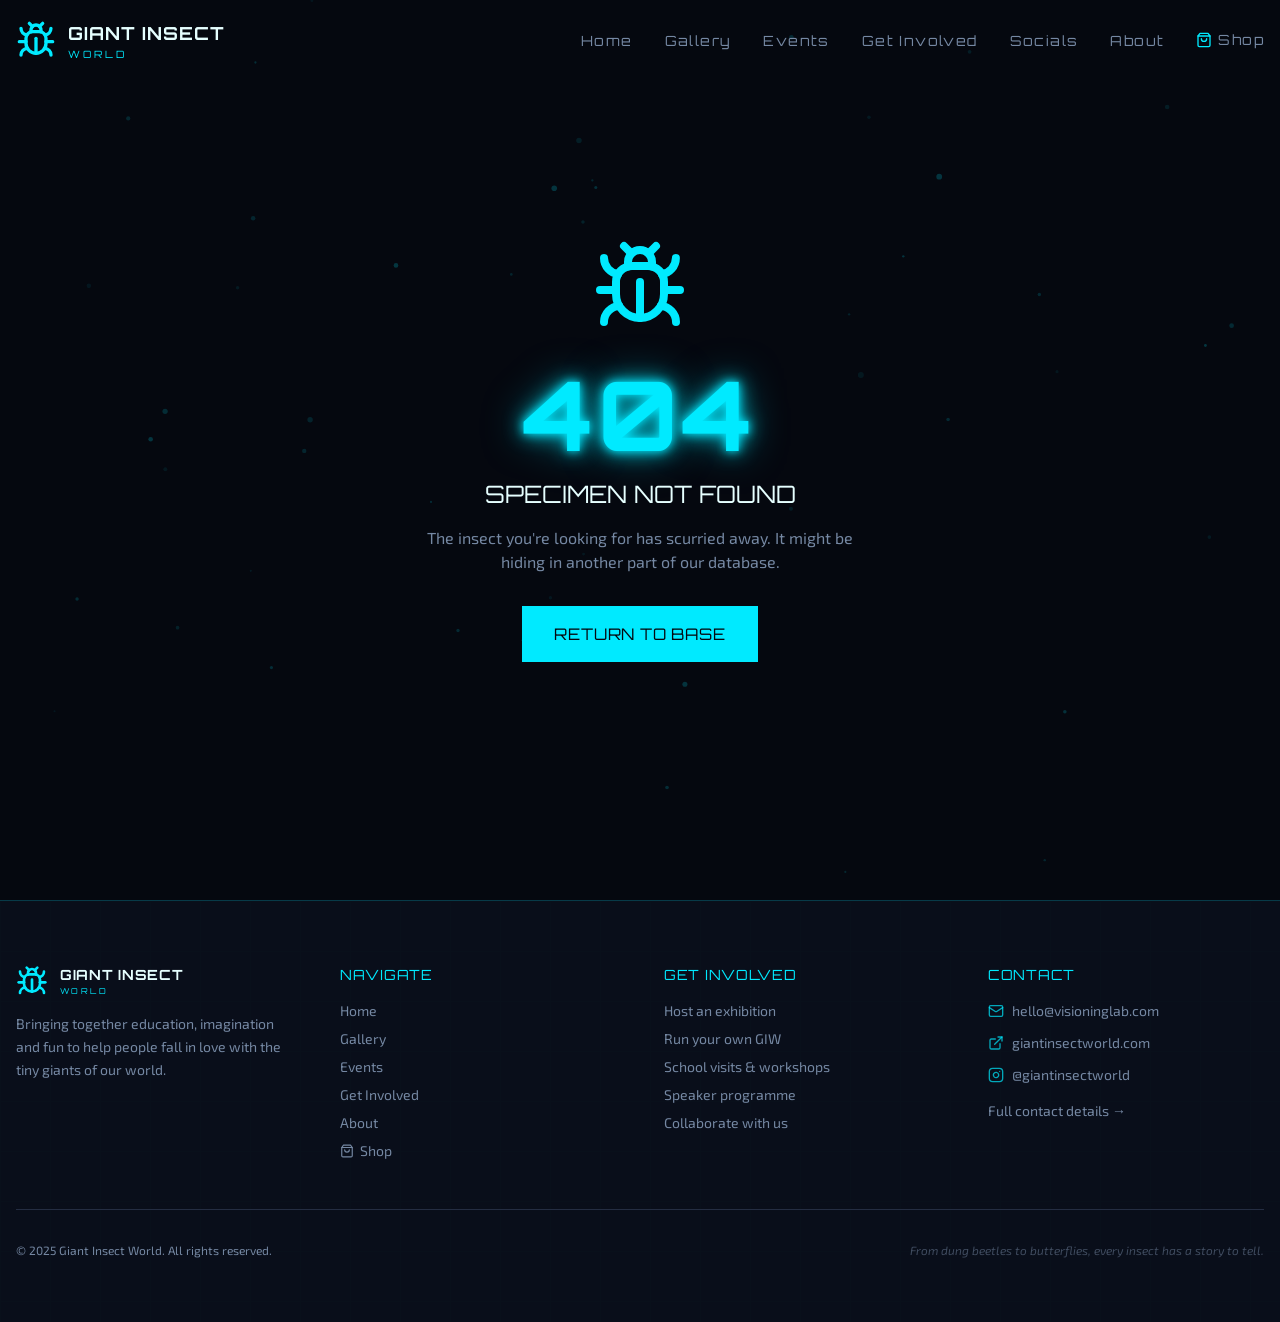
==== commit c8d6f7c1: "deploy: visioninglab/giant-insect-world-vision@2057d402fe4c5d2a23c5ae45537c99d6331060eb" ====
--- a/index.html
+++ b/index.html
@@ -25,8 +25,8 @@
 
       gtag('config', 'G-YJH977F1C5');
     </script>
-    <script type="module" crossorigin src="/assets/index-EG3D6dU4.js"></script>
-    <link rel="stylesheet" crossorigin href="/assets/index-dfMDycSP.css">
+    <script type="module" crossorigin src="/assets/index-zJSSY9RT.js"></script>
+    <link rel="stylesheet" crossorigin href="/assets/index-CCqN3qhF.css">
   </head>
 
   <body>
--- a/assets/index-CCqN3qhF.css
+++ b/assets/index-CCqN3qhF.css
@@ -0,0 +1 @@
+@import"https://fonts.googleapis.com/css2?family=Orbitron:wght@400;500;600;700;800;900&family=Exo+2:wght@300;400;500;600;700&display=swap";*,:before,:after{--tw-border-spacing-x: 0;--tw-border-spacing-y: 0;--tw-translate-x: 0;--tw-translate-y: 0;--tw-rotate: 0;--tw-skew-x: 0;--tw-skew-y: 0;--tw-scale-x: 1;--tw-scale-y: 1;--tw-pan-x: ;--tw-pan-y: ;--tw-pinch-zoom: ;--tw-scroll-snap-strictness: proximity;--tw-gradient-from-position: ;--tw-gradient-via-position: ;--tw-gradient-to-position: ;--tw-ordinal: ;--tw-slashed-zero: ;--tw-numeric-figure: ;--tw-numeric-spacing: ;--tw-numeric-fraction: ;--tw-ring-inset: ;--tw-ring-offset-width: 0px;--tw-ring-offset-color: #fff;--tw-ring-color: rgb(59 130 246 / .5);--tw-ring-offset-shadow: 0 0 #0000;--tw-ring-shadow: 0 0 #0000;--tw-shadow: 0 0 #0000;--tw-shadow-colored: 0 0 #0000;--tw-blur: ;--tw-brightness: ;--tw-contrast: ;--tw-grayscale: ;--tw-hue-rotate: ;--tw-invert: ;--tw-saturate: ;--tw-sepia: ;--tw-drop-shadow: ;--tw-backdrop-blur: ;--tw-backdrop-brightness: ;--tw-backdrop-contrast: ;--tw-backdrop-grayscale: ;--tw-backdrop-hue-rotate: ;--tw-backdrop-invert: ;--tw-backdrop-opacity: ;--tw-backdrop-saturate: ;--tw-backdrop-sepia: ;--tw-contain-size: ;--tw-contain-layout: ;--tw-contain-paint: ;--tw-contain-style: }::backdrop{--tw-border-spacing-x: 0;--tw-border-spacing-y: 0;--tw-translate-x: 0;--tw-translate-y: 0;--tw-rotate: 0;--tw-skew-x: 0;--tw-skew-y: 0;--tw-scale-x: 1;--tw-scale-y: 1;--tw-pan-x: ;--tw-pan-y: ;--tw-pinch-zoom: ;--tw-scroll-snap-strictness: proximity;--tw-gradient-from-position: ;--tw-gradient-via-position: ;--tw-gradient-to-position: ;--tw-ordinal: ;--tw-slashed-zero: ;--tw-numeric-figure: ;--tw-numeric-spacing: ;--tw-numeric-fraction: ;--tw-ring-inset: ;--tw-ring-offset-width: 0px;--tw-ring-offset-color: #fff;--tw-ring-color: rgb(59 130 246 / .5);--tw-ring-offset-shadow: 0 0 #0000;--tw-ring-shadow: 0 0 #0000;--tw-shadow: 0 0 #0000;--tw-shadow-colored: 0 0 #0000;--tw-blur: ;--tw-brightness: ;--tw-contrast: ;--tw-grayscale: ;--tw-hue-rotate: ;--tw-invert: ;--tw-saturate: ;--tw-sepia: ;--tw-drop-shadow: ;--tw-backdrop-blur: ;--tw-backdrop-brightness: ;--tw-backdrop-contrast: ;--tw-backdrop-grayscale: ;--tw-backdrop-hue-rotate: ;--tw-backdrop-invert: ;--tw-backdrop-opacity: ;--tw-backdrop-saturate: ;--tw-backdrop-sepia: ;--tw-contain-size: ;--tw-contain-layout: ;--tw-contain-paint: ;--tw-contain-style: }*,:before,:after{box-sizing:border-box;border-width:0;border-style:solid;border-color:#e5e7eb}:before,:after{--tw-content: ""}html,:host{line-height:1.5;-webkit-text-size-adjust:100%;-moz-tab-size:4;-o-tab-size:4;tab-size:4;font-family:ui-sans-serif,system-ui,sans-serif,"Apple Color Emoji","Segoe UI Emoji",Segoe UI Symbol,"Noto Color Emoji";font-feature-settings:normal;font-variation-settings:normal;-webkit-tap-highlight-color:transparent}body{margin:0;line-height:inherit}hr{height:0;color:inherit;border-top-width:1px}abbr:where([title]){-webkit-text-decoration:underline dotted;text-decoration:underline dotted}h1,h2,h3,h4,h5,h6{font-size:inherit;font-weight:inherit}a{color:inherit;text-decoration:inherit}b,strong{font-weight:bolder}code,kbd,samp,pre{font-family:ui-monospace,SFMono-Regular,Menlo,Monaco,Consolas,Liberation Mono,Courier New,monospace;font-feature-settings:normal;font-variation-settings:normal;font-size:1em}small{font-size:80%}sub,sup{font-size:75%;line-height:0;position:relative;vertical-align:baseline}sub{bottom:-.25em}sup{top:-.5em}table{text-indent:0;border-color:inherit;border-collapse:collapse}button,input,optgroup,select,textarea{font-family:inherit;font-feature-settings:inherit;font-variation-settings:inherit;font-size:100%;font-weight:inherit;line-height:inherit;letter-spacing:inherit;color:inherit;margin:0;padding:0}button,select{text-transform:none}button,input:where([type=button]),input:where([type=reset]),input:where([type=submit]){-webkit-appearance:button;background-color:transparent;background-image:none}:-moz-focusring{outline:auto}:-moz-ui-invalid{box-shadow:none}progress{vertical-align:baseline}::-webkit-inner-spin-button,::-webkit-outer-spin-button{height:auto}[type=search]{-webkit-appearance:textfield;outline-offset:-2px}::-webkit-search-decoration{-webkit-appearance:none}::-webkit-file-upload-button{-webkit-appearance:button;font:inherit}summary{display:list-item}blockquote,dl,dd,h1,h2,h3,h4,h5,h6,hr,figure,p,pre{margin:0}fieldset{margin:0;padding:0}legend{padding:0}ol,ul,menu{list-style:none;margin:0;padding:0}dialog{padding:0}textarea{resize:vertical}input::-moz-placeholder,textarea::-moz-placeholder{opacity:1;color:#9ca3af}input::placeholder,textarea::placeholder{opacity:1;color:#9ca3af}button,[role=button]{cursor:pointer}:disabled{cursor:default}img,svg,video,canvas,audio,iframe,embed,object{display:block;vertical-align:middle}img,video{max-width:100%;height:auto}[hidden]:where(:not([hidden=until-found])){display:none}:root{--background: 222 47% 4%;--foreground: 180 100% 95%;--card: 222 47% 7%;--card-foreground: 180 100% 95%;--popover: 222 47% 6%;--popover-foreground: 180 100% 95%;--primary: 185 100% 50%;--primary-foreground: 222 47% 4%;--secondary: 150 100% 45%;--secondary-foreground: 222 47% 4%;--muted: 222 30% 15%;--muted-foreground: 215 20% 55%;--accent: 35 100% 55%;--accent-foreground: 222 47% 4%;--destructive: 0 84% 60%;--destructive-foreground: 0 0% 100%;--border: 222 30% 20%;--input: 222 30% 15%;--ring: 185 100% 50%;--radius: .5rem;--neon-cyan: 185 100% 50%;--neon-green: 150 100% 45%;--neon-amber: 35 100% 55%;--neon-purple: 270 100% 60%;--grid-color: 185 50% 15%;--sidebar-background: 222 47% 5%;--sidebar-foreground: 180 100% 95%;--sidebar-primary: 185 100% 50%;--sidebar-primary-foreground: 222 47% 4%;--sidebar-accent: 222 30% 12%;--sidebar-accent-foreground: 180 100% 95%;--sidebar-border: 222 30% 20%;--sidebar-ring: 185 100% 50%}.dark{--background: 222 47% 4%;--foreground: 180 100% 95%;--card: 222 47% 7%;--card-foreground: 180 100% 95%;--popover: 222 47% 6%;--popover-foreground: 180 100% 95%;--primary: 185 100% 50%;--primary-foreground: 222 47% 4%;--secondary: 150 100% 45%;--secondary-foreground: 222 47% 4%;--muted: 222 30% 15%;--muted-foreground: 215 20% 55%;--accent: 35 100% 55%;--accent-foreground: 222 47% 4%;--destructive: 0 62.8% 30.6%;--destructive-foreground: 0 0% 100%;--border: 222 30% 20%;--input: 222 30% 15%;--ring: 185 100% 50%}*{border-color:hsl(var(--border))}body{background-color:hsl(var(--background));color:hsl(var(--foreground));-webkit-font-smoothing:antialiased;-moz-osx-font-smoothing:grayscale;font-family:"Exo 2",sans-serif}h1,h2,h3,h4,h5,h6{font-family:Orbitron,sans-serif;letter-spacing:.05em}.container{width:100%;margin-right:auto;margin-left:auto;padding-right:2rem;padding-left:2rem}@media (min-width: 1400px){.container{max-width:1400px}}.sr-only{position:absolute;width:1px;height:1px;padding:0;margin:-1px;overflow:hidden;clip:rect(0,0,0,0);white-space:nowrap;border-width:0}.pointer-events-none{pointer-events:none}.pointer-events-auto{pointer-events:auto}.visible{visibility:visible}.invisible{visibility:hidden}.fixed{position:fixed}.absolute{position:absolute}.relative{position:relative}.inset-0{top:0;right:0;bottom:0;left:0}.inset-x-0{left:0;right:0}.inset-y-0{top:0;bottom:0}.-bottom-1{bottom:-.25rem}.-bottom-12{bottom:-3rem}.-left-12{left:-3rem}.-right-12{right:-3rem}.-top-12{top:-3rem}.bottom-0{bottom:0}.bottom-10{bottom:2.5rem}.bottom-3{bottom:.75rem}.bottom-4{bottom:1rem}.bottom-6{bottom:1.5rem}.bottom-8{bottom:2rem}.left-0{left:0}.left-1{left:.25rem}.left-1\/2{left:50%}.left-2{left:.5rem}.left-3{left:.75rem}.left-4{left:1rem}.left-8{left:2rem}.left-\[50\%\]{left:50%}.right-0{right:0}.right-1{right:.25rem}.right-2{right:.5rem}.right-3{right:.75rem}.right-4{right:1rem}.right-6{right:1.5rem}.right-8{right:2rem}.top-0{top:0}.top-1\.5{top:.375rem}.top-1\/2{top:50%}.top-2{top:.5rem}.top-3\.5{top:.875rem}.top-4{top:1rem}.top-6{top:1.5rem}.top-8{top:2rem}.top-\[1px\]{top:1px}.top-\[50\%\]{top:50%}.top-\[60\%\]{top:60%}.top-full{top:100%}.z-0{z-index:0}.z-10{z-index:10}.z-20{z-index:20}.z-50{z-index:50}.z-\[100\]{z-index:100}.z-\[1\]{z-index:1}.-mx-1{margin-left:-.25rem;margin-right:-.25rem}.mx-2{margin-left:.5rem;margin-right:.5rem}.mx-3\.5{margin-left:.875rem;margin-right:.875rem}.mx-auto{margin-left:auto;margin-right:auto}.my-0\.5{margin-top:.125rem;margin-bottom:.125rem}.my-1{margin-top:.25rem;margin-bottom:.25rem}.-ml-4{margin-left:-1rem}.-mt-4{margin-top:-1rem}.mb-1{margin-bottom:.25rem}.mb-10{margin-bottom:2.5rem}.mb-12{margin-bottom:3rem}.mb-16{margin-bottom:4rem}.mb-2{margin-bottom:.5rem}.mb-20{margin-bottom:5rem}.mb-3{margin-bottom:.75rem}.mb-4{margin-bottom:1rem}.mb-5{margin-bottom:1.25rem}.mb-6{margin-bottom:1.5rem}.mb-8{margin-bottom:2rem}.ml-1{margin-left:.25rem}.ml-auto{margin-left:auto}.mr-2{margin-right:.5rem}.mt-0\.5{margin-top:.125rem}.mt-1{margin-top:.25rem}.mt-1\.5{margin-top:.375rem}.mt-10{margin-top:2.5rem}.mt-12{margin-top:3rem}.mt-14{margin-top:3.5rem}.mt-16{margin-top:4rem}.mt-2{margin-top:.5rem}.mt-24{margin-top:6rem}.mt-3{margin-top:.75rem}.mt-32{margin-top:8rem}.mt-4{margin-top:1rem}.mt-8{margin-top:2rem}.mt-auto{margin-top:auto}.block{display:block}.flex{display:flex}.inline-flex{display:inline-flex}.table{display:table}.grid{display:grid}.hidden{display:none}.aspect-\[16\/9\]{aspect-ratio:16/9}.aspect-square{aspect-ratio:1 / 1}.aspect-video{aspect-ratio:16 / 9}.size-4{width:1rem;height:1rem}.h-0\.5{height:.125rem}.h-1{height:.25rem}.h-1\.5{height:.375rem}.h-10{height:2.5rem}.h-11{height:2.75rem}.h-12{height:3rem}.h-2{height:.5rem}.h-2\.5{height:.625rem}.h-20{height:5rem}.h-24{height:6rem}.h-3{height:.75rem}.h-3\.5{height:.875rem}.h-4{height:1rem}.h-5{height:1.25rem}.h-6{height:1.5rem}.h-7{height:1.75rem}.h-8{height:2rem}.h-9{height:2.25rem}.h-\[1px\]{height:1px}.h-\[2px\]{height:2px}.h-\[var\(--radix-navigation-menu-viewport-height\)\]{height:var(--radix-navigation-menu-viewport-height)}.h-\[var\(--radix-select-trigger-height\)\]{height:var(--radix-select-trigger-height)}.h-auto{height:auto}.h-full{height:100%}.h-px{height:1px}.h-screen{height:100vh}.h-svh{height:100svh}.max-h-96{max-height:24rem}.max-h-\[300px\]{max-height:300px}.max-h-\[90vh\]{max-height:90vh}.max-h-screen{max-height:100vh}.min-h-0{min-height:0px}.min-h-\[280px\]{min-height:280px}.min-h-\[70vh\]{min-height:70vh}.min-h-\[80px\]{min-height:80px}.min-h-\[80vh\]{min-height:80vh}.min-h-screen{min-height:100vh}.min-h-svh{min-height:100svh}.w-0{width:0px}.w-1{width:.25rem}.w-1\.5{width:.375rem}.w-10{width:2.5rem}.w-11{width:2.75rem}.w-12{width:3rem}.w-2{width:.5rem}.w-2\.5{width:.625rem}.w-24{width:6rem}.w-3{width:.75rem}.w-3\.5{width:.875rem}.w-3\/4{width:75%}.w-4{width:1rem}.w-5{width:1.25rem}.w-6{width:1.5rem}.w-64{width:16rem}.w-7{width:1.75rem}.w-72{width:18rem}.w-8{width:2rem}.w-9{width:2.25rem}.w-\[--sidebar-width\]{width:var(--sidebar-width)}.w-\[100px\]{width:100px}.w-\[1px\]{width:1px}.w-auto{width:auto}.w-full{width:100%}.w-max{width:-moz-max-content;width:max-content}.w-px{width:1px}.min-w-0{min-width:0px}.min-w-5{min-width:1.25rem}.min-w-\[12rem\]{min-width:12rem}.min-w-\[8rem\]{min-width:8rem}.min-w-\[var\(--radix-select-trigger-width\)\]{min-width:var(--radix-select-trigger-width)}.max-w-2xl{max-width:42rem}.max-w-3xl{max-width:48rem}.max-w-4xl{max-width:56rem}.max-w-5xl{max-width:64rem}.max-w-6xl{max-width:72rem}.max-w-\[--skeleton-width\]{max-width:var(--skeleton-width)}.max-w-lg{max-width:32rem}.max-w-max{max-width:-moz-max-content;max-width:max-content}.max-w-md{max-width:28rem}.max-w-xl{max-width:36rem}.flex-1{flex:1 1 0%}.flex-shrink-0,.shrink-0{flex-shrink:0}.grow{flex-grow:1}.grow-0{flex-grow:0}.basis-full{flex-basis:100%}.caption-bottom{caption-side:bottom}.border-collapse{border-collapse:collapse}.origin-left{transform-origin:left}.-translate-x-1\/2{--tw-translate-x: -50%;transform:translate(var(--tw-translate-x),var(--tw-translate-y)) rotate(var(--tw-rotate)) skew(var(--tw-skew-x)) skewY(var(--tw-skew-y)) scaleX(var(--tw-scale-x)) scaleY(var(--tw-scale-y))}.-translate-x-4{--tw-translate-x: -1rem;transform:translate(var(--tw-translate-x),var(--tw-translate-y)) rotate(var(--tw-rotate)) skew(var(--tw-skew-x)) skewY(var(--tw-skew-y)) scaleX(var(--tw-scale-x)) scaleY(var(--tw-scale-y))}.-translate-x-px{--tw-translate-x: -1px;transform:translate(var(--tw-translate-x),var(--tw-translate-y)) rotate(var(--tw-rotate)) skew(var(--tw-skew-x)) skewY(var(--tw-skew-y)) scaleX(var(--tw-scale-x)) scaleY(var(--tw-scale-y))}.-translate-y-1\/2{--tw-translate-y: -50%;transform:translate(var(--tw-translate-x),var(--tw-translate-y)) rotate(var(--tw-rotate)) skew(var(--tw-skew-x)) skewY(var(--tw-skew-y)) scaleX(var(--tw-scale-x)) scaleY(var(--tw-scale-y))}.translate-x-4{--tw-translate-x: 1rem;transform:translate(var(--tw-translate-x),var(--tw-translate-y)) rotate(var(--tw-rotate)) skew(var(--tw-skew-x)) skewY(var(--tw-skew-y)) scaleX(var(--tw-scale-x)) scaleY(var(--tw-scale-y))}.translate-x-\[-50\%\]{--tw-translate-x: -50%;transform:translate(var(--tw-translate-x),var(--tw-translate-y)) rotate(var(--tw-rotate)) skew(var(--tw-skew-x)) skewY(var(--tw-skew-y)) scaleX(var(--tw-scale-x)) scaleY(var(--tw-scale-y))}.translate-x-px{--tw-translate-x: 1px;transform:translate(var(--tw-translate-x),var(--tw-translate-y)) rotate(var(--tw-rotate)) skew(var(--tw-skew-x)) skewY(var(--tw-skew-y)) scaleX(var(--tw-scale-x)) scaleY(var(--tw-scale-y))}.translate-y-\[-50\%\]{--tw-translate-y: -50%;transform:translate(var(--tw-translate-x),var(--tw-translate-y)) rotate(var(--tw-rotate)) skew(var(--tw-skew-x)) skewY(var(--tw-skew-y)) scaleX(var(--tw-scale-x)) scaleY(var(--tw-scale-y))}.rotate-45{--tw-rotate: 45deg;transform:translate(var(--tw-translate-x),var(--tw-translate-y)) rotate(var(--tw-rotate)) skew(var(--tw-skew-x)) skewY(var(--tw-skew-y)) scaleX(var(--tw-scale-x)) scaleY(var(--tw-scale-y))}.rotate-90{--tw-rotate: 90deg;transform:translate(var(--tw-translate-x),var(--tw-translate-y)) rotate(var(--tw-rotate)) skew(var(--tw-skew-x)) skewY(var(--tw-skew-y)) scaleX(var(--tw-scale-x)) scaleY(var(--tw-scale-y))}.scale-x-0{--tw-scale-x: 0;transform:translate(var(--tw-translate-x),var(--tw-translate-y)) rotate(var(--tw-rotate)) skew(var(--tw-skew-x)) skewY(var(--tw-skew-y)) scaleX(var(--tw-scale-x)) scaleY(var(--tw-scale-y))}.transform{transform:translate(var(--tw-translate-x),var(--tw-translate-y)) rotate(var(--tw-rotate)) skew(var(--tw-skew-x)) skewY(var(--tw-skew-y)) scaleX(var(--tw-scale-x)) scaleY(var(--tw-scale-y))}@keyframes pulse{50%{opacity:.5}}.animate-pulse{animation:pulse 2s cubic-bezier(.4,0,.6,1) infinite}.cursor-default{cursor:default}.cursor-pointer{cursor:pointer}.cursor-text{cursor:text}.touch-none{touch-action:none}.select-none{-webkit-user-select:none;-moz-user-select:none;user-select:none}.resize{resize:both}.list-none{list-style-type:none}.grid-cols-1{grid-template-columns:repeat(1,minmax(0,1fr))}.grid-cols-2{grid-template-columns:repeat(2,minmax(0,1fr))}.grid-cols-3{grid-template-columns:repeat(3,minmax(0,1fr))}.flex-row{flex-direction:row}.flex-col{flex-direction:column}.flex-col-reverse{flex-direction:column-reverse}.flex-wrap{flex-wrap:wrap}.items-start{align-items:flex-start}.items-end{align-items:flex-end}.items-center{align-items:center}.items-baseline{align-items:baseline}.items-stretch{align-items:stretch}.justify-center{justify-content:center}.justify-between{justify-content:space-between}.gap-1{gap:.25rem}.gap-1\.5{gap:.375rem}.gap-16{gap:4rem}.gap-2{gap:.5rem}.gap-3{gap:.75rem}.gap-4{gap:1rem}.gap-5{gap:1.25rem}.gap-6{gap:1.5rem}.gap-8{gap:2rem}.space-x-1>:not([hidden])~:not([hidden]){--tw-space-x-reverse: 0;margin-right:calc(.25rem * var(--tw-space-x-reverse));margin-left:calc(.25rem * calc(1 - var(--tw-space-x-reverse)))}.space-x-4>:not([hidden])~:not([hidden]){--tw-space-x-reverse: 0;margin-right:calc(1rem * var(--tw-space-x-reverse));margin-left:calc(1rem * calc(1 - var(--tw-space-x-reverse)))}.space-y-1>:not([hidden])~:not([hidden]){--tw-space-y-reverse: 0;margin-top:calc(.25rem * calc(1 - var(--tw-space-y-reverse)));margin-bottom:calc(.25rem * var(--tw-space-y-reverse))}.space-y-1\.5>:not([hidden])~:not([hidden]){--tw-space-y-reverse: 0;margin-top:calc(.375rem * calc(1 - var(--tw-space-y-reverse)));margin-bottom:calc(.375rem * var(--tw-space-y-reverse))}.space-y-12>:not([hidden])~:not([hidden]){--tw-space-y-reverse: 0;margin-top:calc(3rem * calc(1 - var(--tw-space-y-reverse)));margin-bottom:calc(3rem * var(--tw-space-y-reverse))}.space-y-2>:not([hidden])~:not([hidden]){--tw-space-y-reverse: 0;margin-top:calc(.5rem * calc(1 - var(--tw-space-y-reverse)));margin-bottom:calc(.5rem * var(--tw-space-y-reverse))}.space-y-3>:not([hidden])~:not([hidden]){--tw-space-y-reverse: 0;margin-top:calc(.75rem * calc(1 - var(--tw-space-y-reverse)));margin-bottom:calc(.75rem * var(--tw-space-y-reverse))}.space-y-4>:not([hidden])~:not([hidden]){--tw-space-y-reverse: 0;margin-top:calc(1rem * calc(1 - var(--tw-space-y-reverse)));margin-bottom:calc(1rem * var(--tw-space-y-reverse))}.space-y-6>:not([hidden])~:not([hidden]){--tw-space-y-reverse: 0;margin-top:calc(1.5rem * calc(1 - var(--tw-space-y-reverse)));margin-bottom:calc(1.5rem * var(--tw-space-y-reverse))}.overflow-auto{overflow:auto}.overflow-hidden{overflow:hidden}.overflow-y-auto{overflow-y:auto}.overflow-x-hidden{overflow-x:hidden}.truncate{overflow:hidden;text-overflow:ellipsis;white-space:nowrap}.whitespace-nowrap{white-space:nowrap}.break-words{overflow-wrap:break-word}.rounded{border-radius:.25rem}.rounded-\[2px\]{border-radius:2px}.rounded-\[inherit\]{border-radius:inherit}.rounded-full{border-radius:9999px}.rounded-lg{border-radius:var(--radius)}.rounded-md{border-radius:calc(var(--radius) - 2px)}.rounded-sm{border-radius:calc(var(--radius) - 4px)}.rounded-xl{border-radius:.75rem}.rounded-t-\[10px\]{border-top-left-radius:10px;border-top-right-radius:10px}.rounded-tl-sm{border-top-left-radius:calc(var(--radius) - 4px)}.border{border-width:1px}.border-2{border-width:2px}.border-\[1\.5px\]{border-width:1.5px}.border-y{border-top-width:1px;border-bottom-width:1px}.border-b{border-bottom-width:1px}.border-b-2{border-bottom-width:2px}.border-l{border-left-width:1px}.border-l-2{border-left-width:2px}.border-r{border-right-width:1px}.border-r-2{border-right-width:2px}.border-t{border-top-width:1px}.border-t-2{border-top-width:2px}.border-dashed{border-style:dashed}.border-\[--color-border\]{border-color:var(--color-border)}.border-accent\/30{border-color:hsl(var(--accent) / .3)}.border-border{border-color:hsl(var(--border))}.border-border\/50{border-color:hsl(var(--border) / .5)}.border-destructive{border-color:hsl(var(--destructive))}.border-destructive\/50{border-color:hsl(var(--destructive) / .5)}.border-green-400\/30{border-color:#4ade804d}.border-green-400\/40{border-color:#4ade8066}.border-input{border-color:hsl(var(--input))}.border-primary{border-color:hsl(var(--primary))}.border-primary\/0{border-color:hsl(var(--primary) / 0)}.border-primary\/20{border-color:hsl(var(--primary) / .2)}.border-primary\/30{border-color:hsl(var(--primary) / .3)}.border-primary\/50{border-color:hsl(var(--primary) / .5)}.border-secondary\/30{border-color:hsl(var(--secondary) / .3)}.border-sidebar-border{border-color:hsl(var(--sidebar-border))}.border-transparent{border-color:transparent}.border-white\/10{border-color:#ffffff1a}.border-white\/15{border-color:#ffffff26}.border-l-transparent{border-left-color:transparent}.border-t-transparent{border-top-color:transparent}.bg-\[--color-bg\]{background-color:var(--color-bg)}.bg-accent{background-color:hsl(var(--accent))}.bg-accent\/10{background-color:hsl(var(--accent) / .1)}.bg-background{background-color:hsl(var(--background))}.bg-background\/50{background-color:hsl(var(--background) / .5)}.bg-background\/90{background-color:hsl(var(--background) / .9)}.bg-background\/95{background-color:hsl(var(--background) / .95)}.bg-black{--tw-bg-opacity: 1;background-color:rgb(0 0 0 / var(--tw-bg-opacity, 1))}.bg-black\/40{background-color:#0006}.bg-black\/80{background-color:#000c}.bg-border{background-color:hsl(var(--border))}.bg-card{background-color:hsl(var(--card))}.bg-card\/50{background-color:hsl(var(--card) / .5)}.bg-destructive{background-color:hsl(var(--destructive))}.bg-foreground{background-color:hsl(var(--foreground))}.bg-green-500\/10{background-color:#22c55e1a}.bg-green-500\/15{background-color:#22c55e26}.bg-green-500\/20{background-color:#22c55e33}.bg-green-950\/60{background-color:#052e1699}.bg-muted{background-color:hsl(var(--muted))}.bg-muted-foreground\/30{background-color:hsl(var(--muted-foreground) / .3)}.bg-muted\/20{background-color:hsl(var(--muted) / .2)}.bg-muted\/50{background-color:hsl(var(--muted) / .5)}.bg-popover{background-color:hsl(var(--popover))}.bg-primary{background-color:hsl(var(--primary))}.bg-primary\/10{background-color:hsl(var(--primary) / .1)}.bg-primary\/20{background-color:hsl(var(--primary) / .2)}.bg-primary\/30{background-color:hsl(var(--primary) / .3)}.bg-primary\/5{background-color:hsl(var(--primary) / .05)}.bg-secondary{background-color:hsl(var(--secondary))}.bg-secondary\/10{background-color:hsl(var(--secondary) / .1)}.bg-sidebar{background-color:hsl(var(--sidebar-background))}.bg-sidebar-border{background-color:hsl(var(--sidebar-border))}.bg-transparent{background-color:transparent}.bg-white\/5{background-color:#ffffff0d}.bg-gradient-to-b{background-image:linear-gradient(to bottom,var(--tw-gradient-stops))}.bg-gradient-to-r{background-image:linear-gradient(to right,var(--tw-gradient-stops))}.bg-gradient-to-t{background-image:linear-gradient(to top,var(--tw-gradient-stops))}.from-background{--tw-gradient-from: hsl(var(--background)) var(--tw-gradient-from-position);--tw-gradient-to: hsl(var(--background) / 0) var(--tw-gradient-to-position);--tw-gradient-stops: var(--tw-gradient-from), var(--tw-gradient-to)}.from-background\/80{--tw-gradient-from: hsl(var(--background) / .8) var(--tw-gradient-from-position);--tw-gradient-to: hsl(var(--background) / 0) var(--tw-gradient-to-position);--tw-gradient-stops: var(--tw-gradient-from), var(--tw-gradient-to)}.from-black{--tw-gradient-from: #000 var(--tw-gradient-from-position);--tw-gradient-to: rgb(0 0 0 / 0) var(--tw-gradient-to-position);--tw-gradient-stops: var(--tw-gradient-from), var(--tw-gradient-to)}.from-card{--tw-gradient-from: hsl(var(--card)) var(--tw-gradient-from-position);--tw-gradient-to: hsl(var(--card) / 0) var(--tw-gradient-to-position);--tw-gradient-stops: var(--tw-gradient-from), var(--tw-gradient-to)}.from-card\/60{--tw-gradient-from: hsl(var(--card) / .6) var(--tw-gradient-from-position);--tw-gradient-to: hsl(var(--card) / 0) var(--tw-gradient-to-position);--tw-gradient-stops: var(--tw-gradient-from), var(--tw-gradient-to)}.from-card\/80{--tw-gradient-from: hsl(var(--card) / .8) var(--tw-gradient-from-position);--tw-gradient-to: hsl(var(--card) / 0) var(--tw-gradient-to-position);--tw-gradient-stops: var(--tw-gradient-from), var(--tw-gradient-to)}.from-green-950{--tw-gradient-from: #052e16 var(--tw-gradient-from-position);--tw-gradient-to: rgb(5 46 22 / 0) var(--tw-gradient-to-position);--tw-gradient-stops: var(--tw-gradient-from), var(--tw-gradient-to)}.from-primary\/50{--tw-gradient-from: hsl(var(--primary) / .5) var(--tw-gradient-from-position);--tw-gradient-to: hsl(var(--primary) / 0) var(--tw-gradient-to-position);--tw-gradient-stops: var(--tw-gradient-from), var(--tw-gradient-to)}.from-transparent{--tw-gradient-from: transparent var(--tw-gradient-from-position);--tw-gradient-to: rgb(0 0 0 / 0) var(--tw-gradient-to-position);--tw-gradient-stops: var(--tw-gradient-from), var(--tw-gradient-to)}.via-background\/60{--tw-gradient-to: hsl(var(--background) / 0) var(--tw-gradient-to-position);--tw-gradient-stops: var(--tw-gradient-from), hsl(var(--background) / .6) var(--tw-gradient-via-position), var(--tw-gradient-to)}.via-green-950\/40{--tw-gradient-to: rgb(5 46 22 / 0) var(--tw-gradient-to-position);--tw-gradient-stops: var(--tw-gradient-from), rgb(5 46 22 / .4) var(--tw-gradient-via-position), var(--tw-gradient-to)}.via-primary{--tw-gradient-to: hsl(var(--primary) / 0) var(--tw-gradient-to-position);--tw-gradient-stops: var(--tw-gradient-from), hsl(var(--primary)) var(--tw-gradient-via-position), var(--tw-gradient-to)}.via-primary\/50{--tw-gradient-to: hsl(var(--primary) / 0) var(--tw-gradient-to-position);--tw-gradient-stops: var(--tw-gradient-from), hsl(var(--primary) / .5) var(--tw-gradient-via-position), var(--tw-gradient-to)}.via-transparent{--tw-gradient-to: rgb(0 0 0 / 0) var(--tw-gradient-to-position);--tw-gradient-stops: var(--tw-gradient-from), transparent var(--tw-gradient-via-position), var(--tw-gradient-to)}.to-background\/40{--tw-gradient-to: hsl(var(--background) / .4) var(--tw-gradient-to-position)}.to-background\/80{--tw-gradient-to: hsl(var(--background) / .8) var(--tw-gradient-to-position)}.to-black{--tw-gradient-to: #000 var(--tw-gradient-to-position)}.to-card\/50{--tw-gradient-to: hsl(var(--card) / .5) var(--tw-gradient-to-position)}.to-green-950{--tw-gradient-to: #052e16 var(--tw-gradient-to-position)}.to-transparent{--tw-gradient-to: transparent var(--tw-gradient-to-position)}.fill-current{fill:currentColor}.object-cover{-o-object-fit:cover;object-fit:cover}.p-0{padding:0}.p-1{padding:.25rem}.p-2{padding:.5rem}.p-3{padding:.75rem}.p-4{padding:1rem}.p-6{padding:1.5rem}.p-8{padding:2rem}.p-\[1px\]{padding:1px}.px-0\.5{padding-left:.125rem;padding-right:.125rem}.px-1{padding-left:.25rem;padding-right:.25rem}.px-2{padding-left:.5rem;padding-right:.5rem}.px-2\.5{padding-left:.625rem;padding-right:.625rem}.px-3{padding-left:.75rem;padding-right:.75rem}.px-4{padding-left:1rem;padding-right:1rem}.px-5{padding-left:1.25rem;padding-right:1.25rem}.px-6{padding-left:1.5rem;padding-right:1.5rem}.px-8{padding-left:2rem;padding-right:2rem}.py-0\.5{padding-top:.125rem;padding-bottom:.125rem}.py-1{padding-top:.25rem;padding-bottom:.25rem}.py-1\.5{padding-top:.375rem;padding-bottom:.375rem}.py-16{padding-top:4rem;padding-bottom:4rem}.py-2{padding-top:.5rem;padding-bottom:.5rem}.py-2\.5{padding-top:.625rem;padding-bottom:.625rem}.py-20{padding-top:5rem;padding-bottom:5rem}.py-24{padding-top:6rem;padding-bottom:6rem}.py-3{padding-top:.75rem;padding-bottom:.75rem}.py-4{padding-top:1rem;padding-bottom:1rem}.py-6{padding-top:1.5rem;padding-bottom:1.5rem}.pb-16{padding-bottom:4rem}.pb-20{padding-bottom:5rem}.pb-3{padding-bottom:.75rem}.pb-4{padding-bottom:1rem}.pl-2\.5{padding-left:.625rem}.pl-4{padding-left:1rem}.pl-8{padding-left:2rem}.pr-2{padding-right:.5rem}.pr-2\.5{padding-right:.625rem}.pr-8{padding-right:2rem}.pt-0{padding-top:0}.pt-1{padding-top:.25rem}.pt-16{padding-top:4rem}.pt-20{padding-top:5rem}.pt-24{padding-top:6rem}.pt-28{padding-top:7rem}.pt-3{padding-top:.75rem}.pt-32{padding-top:8rem}.pt-4{padding-top:1rem}.pt-6{padding-top:1.5rem}.pt-8{padding-top:2rem}.text-left{text-align:left}.text-center{text-align:center}.text-right{text-align:right}.align-middle{vertical-align:middle}.font-body{font-family:Exo 2,sans-serif}.font-display{font-family:Orbitron,sans-serif}.font-mono{font-family:ui-monospace,SFMono-Regular,Menlo,Monaco,Consolas,Liberation Mono,Courier New,monospace}.text-2xl{font-size:1.5rem;line-height:2rem}.text-3xl{font-size:1.875rem;line-height:2.25rem}.text-4xl{font-size:2.25rem;line-height:2.5rem}.text-5xl{font-size:3rem;line-height:1}.text-6xl{font-size:3.75rem;line-height:1}.text-\[0\.8rem\]{font-size:.8rem}.text-\[10px\]{font-size:10px}.text-\[8px\]{font-size:8px}.text-base{font-size:1rem;line-height:1.5rem}.text-lg{font-size:1.125rem;line-height:1.75rem}.text-sm{font-size:.875rem;line-height:1.25rem}.text-xl{font-size:1.25rem;line-height:1.75rem}.text-xs{font-size:.75rem;line-height:1rem}.font-bold{font-weight:700}.font-medium{font-weight:500}.font-normal{font-weight:400}.font-semibold{font-weight:600}.uppercase{text-transform:uppercase}.capitalize{text-transform:capitalize}.italic{font-style:italic}.tabular-nums{--tw-numeric-spacing: tabular-nums;font-variant-numeric:var(--tw-ordinal) var(--tw-slashed-zero) var(--tw-numeric-figure) var(--tw-numeric-spacing) var(--tw-numeric-fraction)}.leading-none{line-height:1}.leading-relaxed{line-height:1.625}.leading-tight{line-height:1.25}.tracking-\[0\.3em\]{letter-spacing:.3em}.tracking-\[0\.5em\]{letter-spacing:.5em}.tracking-tight{letter-spacing:-.025em}.tracking-wide{letter-spacing:.025em}.tracking-wider{letter-spacing:.05em}.tracking-widest{letter-spacing:.1em}.text-accent{color:hsl(var(--accent))}.text-accent-foreground{color:hsl(var(--accent-foreground))}.text-card-foreground{color:hsl(var(--card-foreground))}.text-current{color:currentColor}.text-destructive{color:hsl(var(--destructive))}.text-destructive-foreground{color:hsl(var(--destructive-foreground))}.text-foreground{color:hsl(var(--foreground))}.text-foreground\/50{color:hsl(var(--foreground) / .5)}.text-foreground\/80{color:hsl(var(--foreground) / .8)}.text-green-100{--tw-text-opacity: 1;color:rgb(220 252 231 / var(--tw-text-opacity, 1))}.text-green-100\/60{color:#dcfce799}.text-green-100\/70{color:#dcfce7b3}.text-green-100\/80{color:#dcfce7cc}.text-green-100\/85{color:#dcfce7d9}.text-green-100\/90{color:#dcfce7e6}.text-green-200\/70{color:#bbf7d0b3}.text-green-300{--tw-text-opacity: 1;color:rgb(134 239 172 / var(--tw-text-opacity, 1))}.text-green-300\/80{color:#86efaccc}.text-green-400{--tw-text-opacity: 1;color:rgb(74 222 128 / var(--tw-text-opacity, 1))}.text-muted-foreground{color:hsl(var(--muted-foreground))}.text-muted-foreground\/50{color:hsl(var(--muted-foreground) / .5)}.text-muted-foreground\/60{color:hsl(var(--muted-foreground) / .6)}.text-muted-foreground\/70{color:hsl(var(--muted-foreground) / .7)}.text-muted-foreground\/80{color:hsl(var(--muted-foreground) / .8)}.text-orange-500{--tw-text-opacity: 1;color:rgb(249 115 22 / var(--tw-text-opacity, 1))}.text-popover-foreground{color:hsl(var(--popover-foreground))}.text-primary{color:hsl(var(--primary))}.text-primary-foreground{color:hsl(var(--primary-foreground))}.text-primary\/20{color:hsl(var(--primary) / .2)}.text-primary\/70{color:hsl(var(--primary) / .7)}.text-secondary{color:hsl(var(--secondary))}.text-secondary-foreground{color:hsl(var(--secondary-foreground))}.text-sidebar-foreground{color:hsl(var(--sidebar-foreground))}.text-sidebar-foreground\/70{color:hsl(var(--sidebar-foreground) / .7)}.text-white{--tw-text-opacity: 1;color:rgb(255 255 255 / var(--tw-text-opacity, 1))}.underline{text-decoration-line:underline}.underline-offset-2{text-underline-offset:2px}.underline-offset-4{text-underline-offset:4px}.opacity-0{opacity:0}.opacity-40{opacity:.4}.opacity-5{opacity:.05}.opacity-50{opacity:.5}.opacity-60{opacity:.6}.opacity-70{opacity:.7}.opacity-90{opacity:.9}.shadow-\[0_0_0_1px_hsl\(var\(--sidebar-border\)\)\]{--tw-shadow: 0 0 0 1px hsl(var(--sidebar-border));--tw-shadow-colored: 0 0 0 1px var(--tw-shadow-color);box-shadow:var(--tw-ring-offset-shadow, 0 0 #0000),var(--tw-ring-shadow, 0 0 #0000),var(--tw-shadow)}.shadow-lg{--tw-shadow: 0 10px 15px -3px rgb(0 0 0 / .1), 0 4px 6px -4px rgb(0 0 0 / .1);--tw-shadow-colored: 0 10px 15px -3px var(--tw-shadow-color), 0 4px 6px -4px var(--tw-shadow-color);box-shadow:var(--tw-ring-offset-shadow, 0 0 #0000),var(--tw-ring-shadow, 0 0 #0000),var(--tw-shadow)}.shadow-md{--tw-shadow: 0 4px 6px -1px rgb(0 0 0 / .1), 0 2px 4px -2px rgb(0 0 0 / .1);--tw-shadow-colored: 0 4px 6px -1px var(--tw-shadow-color), 0 2px 4px -2px var(--tw-shadow-color);box-shadow:var(--tw-ring-offset-shadow, 0 0 #0000),var(--tw-ring-shadow, 0 0 #0000),var(--tw-shadow)}.shadow-none{--tw-shadow: 0 0 #0000;--tw-shadow-colored: 0 0 #0000;box-shadow:var(--tw-ring-offset-shadow, 0 0 #0000),var(--tw-ring-shadow, 0 0 #0000),var(--tw-shadow)}.shadow-sm{--tw-shadow: 0 1px 2px 0 rgb(0 0 0 / .05);--tw-shadow-colored: 0 1px 2px 0 var(--tw-shadow-color);box-shadow:var(--tw-ring-offset-shadow, 0 0 #0000),var(--tw-ring-shadow, 0 0 #0000),var(--tw-shadow)}.shadow-xl{--tw-shadow: 0 20px 25px -5px rgb(0 0 0 / .1), 0 8px 10px -6px rgb(0 0 0 / .1);--tw-shadow-colored: 0 20px 25px -5px var(--tw-shadow-color), 0 8px 10px -6px var(--tw-shadow-color);box-shadow:var(--tw-ring-offset-shadow, 0 0 #0000),var(--tw-ring-shadow, 0 0 #0000),var(--tw-shadow)}.outline-none{outline:2px solid transparent;outline-offset:2px}.outline{outline-style:solid}.ring-0{--tw-ring-offset-shadow: var(--tw-ring-inset) 0 0 0 var(--tw-ring-offset-width) var(--tw-ring-offset-color);--tw-ring-shadow: var(--tw-ring-inset) 0 0 0 calc(0px + var(--tw-ring-offset-width)) var(--tw-ring-color);box-shadow:var(--tw-ring-offset-shadow),var(--tw-ring-shadow),var(--tw-shadow, 0 0 #0000)}.ring-2{--tw-ring-offset-shadow: var(--tw-ring-inset) 0 0 0 var(--tw-ring-offset-width) var(--tw-ring-offset-color);--tw-ring-shadow: var(--tw-ring-inset) 0 0 0 calc(2px + var(--tw-ring-offset-width)) var(--tw-ring-color);box-shadow:var(--tw-ring-offset-shadow),var(--tw-ring-shadow),var(--tw-shadow, 0 0 #0000)}.ring-ring{--tw-ring-color: hsl(var(--ring))}.ring-sidebar-ring{--tw-ring-color: hsl(var(--sidebar-ring))}.ring-offset-background{--tw-ring-offset-color: hsl(var(--background))}.blur{--tw-blur: blur(8px);filter:var(--tw-blur) var(--tw-brightness) var(--tw-contrast) var(--tw-grayscale) var(--tw-hue-rotate) var(--tw-invert) var(--tw-saturate) var(--tw-sepia) var(--tw-drop-shadow)}.blur-xl{--tw-blur: blur(24px);filter:var(--tw-blur) var(--tw-brightness) var(--tw-contrast) var(--tw-grayscale) var(--tw-hue-rotate) var(--tw-invert) var(--tw-saturate) var(--tw-sepia) var(--tw-drop-shadow)}.filter{filter:var(--tw-blur) var(--tw-brightness) var(--tw-contrast) var(--tw-grayscale) var(--tw-hue-rotate) var(--tw-invert) var(--tw-saturate) var(--tw-sepia) var(--tw-drop-shadow)}.backdrop-blur-md{--tw-backdrop-blur: blur(12px);-webkit-backdrop-filter:var(--tw-backdrop-blur) var(--tw-backdrop-brightness) var(--tw-backdrop-contrast) var(--tw-backdrop-grayscale) var(--tw-backdrop-hue-rotate) var(--tw-backdrop-invert) var(--tw-backdrop-opacity) var(--tw-backdrop-saturate) var(--tw-backdrop-sepia);backdrop-filter:var(--tw-backdrop-blur) var(--tw-backdrop-brightness) var(--tw-backdrop-contrast) var(--tw-backdrop-grayscale) var(--tw-backdrop-hue-rotate) var(--tw-backdrop-invert) var(--tw-backdrop-opacity) var(--tw-backdrop-saturate) var(--tw-backdrop-sepia)}.transition{transition-property:color,background-color,border-color,text-decoration-color,fill,stroke,opacity,box-shadow,transform,filter,-webkit-backdrop-filter;transition-property:color,background-color,border-color,text-decoration-color,fill,stroke,opacity,box-shadow,transform,filter,backdrop-filter;transition-property:color,background-color,border-color,text-decoration-color,fill,stroke,opacity,box-shadow,transform,filter,backdrop-filter,-webkit-backdrop-filter;transition-timing-function:cubic-bezier(.4,0,.2,1);transition-duration:.15s}.transition-\[left\,right\,width\]{transition-property:left,right,width;transition-timing-function:cubic-bezier(.4,0,.2,1);transition-duration:.15s}.transition-\[margin\,opa\]{transition-property:margin,opa;transition-timing-function:cubic-bezier(.4,0,.2,1);transition-duration:.15s}.transition-\[width\,height\,padding\]{transition-property:width,height,padding;transition-timing-function:cubic-bezier(.4,0,.2,1);transition-duration:.15s}.transition-\[width\]{transition-property:width;transition-timing-function:cubic-bezier(.4,0,.2,1);transition-duration:.15s}.transition-all{transition-property:all;transition-timing-function:cubic-bezier(.4,0,.2,1);transition-duration:.15s}.transition-colors{transition-property:color,background-color,border-color,text-decoration-color,fill,stroke;transition-timing-function:cubic-bezier(.4,0,.2,1);transition-duration:.15s}.transition-opacity{transition-property:opacity;transition-timing-function:cubic-bezier(.4,0,.2,1);transition-duration:.15s}.transition-shadow{transition-property:box-shadow;transition-timing-function:cubic-bezier(.4,0,.2,1);transition-duration:.15s}.transition-transform{transition-property:transform;transition-timing-function:cubic-bezier(.4,0,.2,1);transition-duration:.15s}.duration-1000{transition-duration:1s}.duration-200{transition-duration:.2s}.duration-300{transition-duration:.3s}.duration-500{transition-duration:.5s}.duration-700{transition-duration:.7s}.ease-in-out{transition-timing-function:cubic-bezier(.4,0,.2,1)}.ease-linear{transition-timing-function:linear}.ease-out{transition-timing-function:cubic-bezier(0,0,.2,1)}@keyframes enter{0%{opacity:var(--tw-enter-opacity, 1);transform:translate3d(var(--tw-enter-translate-x, 0),var(--tw-enter-translate-y, 0),0) scale3d(var(--tw-enter-scale, 1),var(--tw-enter-scale, 1),var(--tw-enter-scale, 1)) rotate(var(--tw-enter-rotate, 0))}}@keyframes exit{to{opacity:var(--tw-exit-opacity, 1);transform:translate3d(var(--tw-exit-translate-x, 0),var(--tw-exit-translate-y, 0),0) scale3d(var(--tw-exit-scale, 1),var(--tw-exit-scale, 1),var(--tw-exit-scale, 1)) rotate(var(--tw-exit-rotate, 0))}}.animate-in{animation-name:enter;animation-duration:.15s;--tw-enter-opacity: initial;--tw-enter-scale: initial;--tw-enter-rotate: initial;--tw-enter-translate-x: initial;--tw-enter-translate-y: initial}.fade-in-0{--tw-enter-opacity: 0}.fade-in-80{--tw-enter-opacity: .8}.zoom-in-95{--tw-enter-scale: .95}.duration-1000{animation-duration:1s}.duration-200{animation-duration:.2s}.duration-300{animation-duration:.3s}.duration-500{animation-duration:.5s}.duration-700{animation-duration:.7s}.ease-in-out{animation-timing-function:cubic-bezier(.4,0,.2,1)}.ease-linear{animation-timing-function:linear}.ease-out{animation-timing-function:cubic-bezier(0,0,.2,1)}.running{animation-play-state:running}.neon-glow-cyan{box-shadow:0 0 5px hsl(var(--neon-cyan)),0 0 20px hsl(var(--neon-cyan) / .5),0 0 40px hsl(var(--neon-cyan) / .3)}.text-glow-cyan{text-shadow:0 0 10px hsl(var(--neon-cyan)),0 0 20px hsl(var(--neon-cyan) / .8),0 0 40px hsl(var(--neon-cyan) / .5)}.bg-grid-pattern{background-image:linear-gradient(hsl(var(--grid-color)) 1px,transparent 1px),linear-gradient(90deg,hsl(var(--grid-color)) 1px,transparent 1px);background-size:50px 50px}@keyframes scan{0%{top:0;opacity:1}50%{opacity:.5}to{top:100%;opacity:1}}.hover-power-on{transition:all .4s cubic-bezier(.4,0,.2,1)}.hover-power-on:hover{transform:translateY(-5px);box-shadow:0 0 30px hsl(var(--neon-cyan) / .4),inset 0 1px hsl(var(--neon-cyan) / .3)}@keyframes float{0%,to{transform:translateY(0) rotate(0);opacity:.5}50%{transform:translateY(-20px) rotate(180deg);opacity:1}}@keyframes pulse-glow{0%,to{opacity:.5}50%{opacity:1}}.animate-pulse-glow{animation:pulse-glow 2s ease-in-out infinite}@keyframes fade-in-up{0%{opacity:0;transform:translateY(30px)}to{opacity:1;transform:translateY(0)}}@keyframes slide-in-left{0%{opacity:0;transform:translate(-50px)}to{opacity:1;transform:translate(0)}}@keyframes slide-in-right{0%{opacity:0;transform:translate(50px)}to{opacity:1;transform:translate(0)}}@keyframes data-flicker{0%,to{opacity:1}50%{opacity:.7}75%{opacity:1}90%{opacity:.5}}.animate-data-flicker{animation:data-flicker 2s ease-in-out infinite}@keyframes count-up{0%{opacity:0;transform:translateY(10px)}to{opacity:1;transform:translateY(0)}}::-webkit-scrollbar{width:8px}::-webkit-scrollbar-track{background:hsl(var(--background))}::-webkit-scrollbar-thumb{background:hsl(var(--neon-cyan) / .3);border-radius:4px}::-webkit-scrollbar-thumb:hover{background:hsl(var(--neon-cyan) / .5)}::-moz-selection{background:hsl(var(--neon-cyan) / .3);color:hsl(var(--foreground))}::selection{background:hsl(var(--neon-cyan) / .3);color:hsl(var(--foreground))}.file\:border-0::file-selector-button{border-width:0px}.file\:bg-transparent::file-selector-button{background-color:transparent}.file\:text-sm::file-selector-button{font-size:.875rem;line-height:1.25rem}.file\:font-medium::file-selector-button{font-weight:500}.file\:text-foreground::file-selector-button{color:hsl(var(--foreground))}.placeholder\:text-muted-foreground::-moz-placeholder{color:hsl(var(--muted-foreground))}.placeholder\:text-muted-foreground::placeholder{color:hsl(var(--muted-foreground))}.after\:absolute:after{content:var(--tw-content);position:absolute}.after\:-inset-2:after{content:var(--tw-content);top:-.5rem;right:-.5rem;bottom:-.5rem;left:-.5rem}.after\:inset-y-0:after{content:var(--tw-content);top:0;bottom:0}.after\:left-1\/2:after{content:var(--tw-content);left:50%}.after\:w-1:after{content:var(--tw-content);width:.25rem}.after\:w-\[2px\]:after{content:var(--tw-content);width:2px}.after\:-translate-x-1\/2:after{content:var(--tw-content);--tw-translate-x: -50%;transform:translate(var(--tw-translate-x),var(--tw-translate-y)) rotate(var(--tw-rotate)) skew(var(--tw-skew-x)) skewY(var(--tw-skew-y)) scaleX(var(--tw-scale-x)) scaleY(var(--tw-scale-y))}.first\:rounded-l-md:first-child{border-top-left-radius:calc(var(--radius) - 2px);border-bottom-left-radius:calc(var(--radius) - 2px)}.first\:border-l:first-child{border-left-width:1px}.last\:rounded-r-md:last-child{border-top-right-radius:calc(var(--radius) - 2px);border-bottom-right-radius:calc(var(--radius) - 2px)}.focus-within\:relative:focus-within{position:relative}.focus-within\:z-20:focus-within{z-index:20}.hover\:scale-\[1\.02\]:hover{--tw-scale-x: 1.02;--tw-scale-y: 1.02;transform:translate(var(--tw-translate-x),var(--tw-translate-y)) rotate(var(--tw-rotate)) skew(var(--tw-skew-x)) skewY(var(--tw-skew-y)) scaleX(var(--tw-scale-x)) scaleY(var(--tw-scale-y))}.hover\:border-green-400\/40:hover{border-color:#4ade8066}.hover\:border-green-400\/60:hover{border-color:#4ade8099}.hover\:border-green-400\/70:hover{border-color:#4ade80b3}.hover\:border-primary:hover{border-color:hsl(var(--primary))}.hover\:border-primary\/30:hover{border-color:hsl(var(--primary) / .3)}.hover\:border-primary\/50:hover{border-color:hsl(var(--primary) / .5)}.hover\:bg-accent:hover{background-color:hsl(var(--accent))}.hover\:bg-card\/80:hover{background-color:hsl(var(--card) / .8)}.hover\:bg-destructive\/80:hover{background-color:hsl(var(--destructive) / .8)}.hover\:bg-destructive\/90:hover{background-color:hsl(var(--destructive) / .9)}.hover\:bg-green-500\/20:hover{background-color:#22c55e33}.hover\:bg-green-500\/30:hover{background-color:#22c55e4d}.hover\:bg-muted:hover{background-color:hsl(var(--muted))}.hover\:bg-muted-foreground\/50:hover{background-color:hsl(var(--muted-foreground) / .5)}.hover\:bg-muted\/50:hover{background-color:hsl(var(--muted) / .5)}.hover\:bg-primary:hover{background-color:hsl(var(--primary))}.hover\:bg-primary\/10:hover{background-color:hsl(var(--primary) / .1)}.hover\:bg-primary\/80:hover{background-color:hsl(var(--primary) / .8)}.hover\:bg-primary\/90:hover{background-color:hsl(var(--primary) / .9)}.hover\:bg-secondary:hover{background-color:hsl(var(--secondary))}.hover\:bg-secondary\/80:hover{background-color:hsl(var(--secondary) / .8)}.hover\:bg-sidebar-accent:hover{background-color:hsl(var(--sidebar-accent))}.hover\:bg-white\/10:hover{background-color:#ffffff1a}.hover\:text-accent-foreground:hover{color:hsl(var(--accent-foreground))}.hover\:text-foreground:hover{color:hsl(var(--foreground))}.hover\:text-green-200:hover{--tw-text-opacity: 1;color:rgb(187 247 208 / var(--tw-text-opacity, 1))}.hover\:text-green-300:hover{--tw-text-opacity: 1;color:rgb(134 239 172 / var(--tw-text-opacity, 1))}.hover\:text-muted-foreground:hover{color:hsl(var(--muted-foreground))}.hover\:text-primary:hover{color:hsl(var(--primary))}.hover\:text-primary-foreground:hover{color:hsl(var(--primary-foreground))}.hover\:text-primary\/80:hover{color:hsl(var(--primary) / .8)}.hover\:text-sidebar-accent-foreground:hover{color:hsl(var(--sidebar-accent-foreground))}.hover\:underline:hover{text-decoration-line:underline}.hover\:opacity-100:hover{opacity:1}.hover\:opacity-80:hover{opacity:.8}.hover\:shadow-\[0_0_0_1px_hsl\(var\(--sidebar-accent\)\)\]:hover{--tw-shadow: 0 0 0 1px hsl(var(--sidebar-accent));--tw-shadow-colored: 0 0 0 1px var(--tw-shadow-color);box-shadow:var(--tw-ring-offset-shadow, 0 0 #0000),var(--tw-ring-shadow, 0 0 #0000),var(--tw-shadow)}.hover\:ring-1:hover{--tw-ring-offset-shadow: var(--tw-ring-inset) 0 0 0 var(--tw-ring-offset-width) var(--tw-ring-offset-color);--tw-ring-shadow: var(--tw-ring-inset) 0 0 0 calc(1px + var(--tw-ring-offset-width)) var(--tw-ring-color);box-shadow:var(--tw-ring-offset-shadow),var(--tw-ring-shadow),var(--tw-shadow, 0 0 #0000)}.hover\:ring-primary\/50:hover{--tw-ring-color: hsl(var(--primary) / .5)}.hover\:neon-glow-cyan:hover{box-shadow:0 0 5px hsl(var(--neon-cyan)),0 0 20px hsl(var(--neon-cyan) / .5),0 0 40px hsl(var(--neon-cyan) / .3)}.hover\:neon-glow-green:hover{box-shadow:0 0 5px hsl(var(--neon-green)),0 0 20px hsl(var(--neon-green) / .5),0 0 40px hsl(var(--neon-green) / .3)}.hover\:after\:bg-sidebar-border:hover:after{content:var(--tw-content);background-color:hsl(var(--sidebar-border))}.focus\:bg-accent:focus{background-color:hsl(var(--accent))}.focus\:bg-primary:focus{background-color:hsl(var(--primary))}.focus\:text-accent-foreground:focus{color:hsl(var(--accent-foreground))}.focus\:text-primary-foreground:focus{color:hsl(var(--primary-foreground))}.focus\:opacity-100:focus{opacity:1}.focus\:outline-none:focus{outline:2px solid transparent;outline-offset:2px}.focus\:ring-2:focus{--tw-ring-offset-shadow: var(--tw-ring-inset) 0 0 0 var(--tw-ring-offset-width) var(--tw-ring-offset-color);--tw-ring-shadow: var(--tw-ring-inset) 0 0 0 calc(2px + var(--tw-ring-offset-width)) var(--tw-ring-color);box-shadow:var(--tw-ring-offset-shadow),var(--tw-ring-shadow),var(--tw-shadow, 0 0 #0000)}.focus\:ring-primary:focus{--tw-ring-color: hsl(var(--primary))}.focus\:ring-ring:focus{--tw-ring-color: hsl(var(--ring))}.focus\:ring-offset-2:focus{--tw-ring-offset-width: 2px}.focus-visible\:outline-none:focus-visible{outline:2px solid transparent;outline-offset:2px}.focus-visible\:ring-1:focus-visible{--tw-ring-offset-shadow: var(--tw-ring-inset) 0 0 0 var(--tw-ring-offset-width) var(--tw-ring-offset-color);--tw-ring-shadow: var(--tw-ring-inset) 0 0 0 calc(1px + var(--tw-ring-offset-width)) var(--tw-ring-color);box-shadow:var(--tw-ring-offset-shadow),var(--tw-ring-shadow),var(--tw-shadow, 0 0 #0000)}.focus-visible\:ring-2:focus-visible{--tw-ring-offset-shadow: var(--tw-ring-inset) 0 0 0 var(--tw-ring-offset-width) var(--tw-ring-offset-color);--tw-ring-shadow: var(--tw-ring-inset) 0 0 0 calc(2px + var(--tw-ring-offset-width)) var(--tw-ring-color);box-shadow:var(--tw-ring-offset-shadow),var(--tw-ring-shadow),var(--tw-shadow, 0 0 #0000)}.focus-visible\:ring-ring:focus-visible{--tw-ring-color: hsl(var(--ring))}.focus-visible\:ring-sidebar-ring:focus-visible{--tw-ring-color: hsl(var(--sidebar-ring))}.focus-visible\:ring-offset-1:focus-visible{--tw-ring-offset-width: 1px}.focus-visible\:ring-offset-2:focus-visible{--tw-ring-offset-width: 2px}.focus-visible\:ring-offset-background:focus-visible{--tw-ring-offset-color: hsl(var(--background))}.active\:bg-sidebar-accent:active{background-color:hsl(var(--sidebar-accent))}.active\:text-sidebar-accent-foreground:active{color:hsl(var(--sidebar-accent-foreground))}.disabled\:pointer-events-none:disabled{pointer-events:none}.disabled\:cursor-not-allowed:disabled{cursor:not-allowed}.disabled\:opacity-50:disabled{opacity:.5}.group\/menu-item:focus-within .group-focus-within\/menu-item\:opacity-100{opacity:1}.group:hover .group-hover\:scale-105{--tw-scale-x: 1.05;--tw-scale-y: 1.05;transform:translate(var(--tw-translate-x),var(--tw-translate-y)) rotate(var(--tw-rotate)) skew(var(--tw-skew-x)) skewY(var(--tw-skew-y)) scaleX(var(--tw-scale-x)) scaleY(var(--tw-scale-y))}.group:hover .group-hover\:scale-110{--tw-scale-x: 1.1;--tw-scale-y: 1.1;transform:translate(var(--tw-translate-x),var(--tw-translate-y)) rotate(var(--tw-rotate)) skew(var(--tw-skew-x)) skewY(var(--tw-skew-y)) scaleX(var(--tw-scale-x)) scaleY(var(--tw-scale-y))}.group:hover .group-hover\:scale-x-100{--tw-scale-x: 1;transform:translate(var(--tw-translate-x),var(--tw-translate-y)) rotate(var(--tw-rotate)) skew(var(--tw-skew-x)) skewY(var(--tw-skew-y)) scaleX(var(--tw-scale-x)) scaleY(var(--tw-scale-y))}.group:hover .group-hover\:border-primary\/30{border-color:hsl(var(--primary) / .3)}.group:hover .group-hover\:border-primary\/50{border-color:hsl(var(--primary) / .5)}.group:hover .group-hover\:text-foreground{color:hsl(var(--foreground))}.group:hover .group-hover\:text-primary{color:hsl(var(--primary))}.group\/menu-item:hover .group-hover\/menu-item\:opacity-100,.group:hover .group-hover\:opacity-100{opacity:1}.group:hover .group-hover\:neon-glow-cyan{box-shadow:0 0 5px hsl(var(--neon-cyan)),0 0 20px hsl(var(--neon-cyan) / .5),0 0 40px hsl(var(--neon-cyan) / .3)}.group:hover .group-hover\:neon-glow-green{box-shadow:0 0 5px hsl(var(--neon-green)),0 0 20px hsl(var(--neon-green) / .5),0 0 40px hsl(var(--neon-green) / .3)}.group:hover .group-hover\:neon-glow-amber{box-shadow:0 0 5px hsl(var(--neon-amber)),0 0 20px hsl(var(--neon-amber) / .5),0 0 40px hsl(var(--neon-amber) / .3)}.group:hover .group-hover\:text-glow-cyan{text-shadow:0 0 10px hsl(var(--neon-cyan)),0 0 20px hsl(var(--neon-cyan) / .8),0 0 40px hsl(var(--neon-cyan) / .5)}.group.destructive .group-\[\.destructive\]\:border-muted\/40{border-color:hsl(var(--muted) / .4)}.group.toaster .group-\[\.toaster\]\:border-border{border-color:hsl(var(--border))}.group.toast .group-\[\.toast\]\:bg-muted{background-color:hsl(var(--muted))}.group.toast .group-\[\.toast\]\:bg-primary{background-color:hsl(var(--primary))}.group.toaster .group-\[\.toaster\]\:bg-background{background-color:hsl(var(--background))}.group.destructive .group-\[\.destructive\]\:text-red-300{--tw-text-opacity: 1;color:rgb(252 165 165 / var(--tw-text-opacity, 1))}.group.toast .group-\[\.toast\]\:text-muted-foreground{color:hsl(var(--muted-foreground))}.group.toast .group-\[\.toast\]\:text-primary-foreground{color:hsl(var(--primary-foreground))}.group.toaster .group-\[\.toaster\]\:text-foreground{color:hsl(var(--foreground))}.group.toaster .group-\[\.toaster\]\:shadow-lg{--tw-shadow: 0 10px 15px -3px rgb(0 0 0 / .1), 0 4px 6px -4px rgb(0 0 0 / .1);--tw-shadow-colored: 0 10px 15px -3px var(--tw-shadow-color), 0 4px 6px -4px var(--tw-shadow-color);box-shadow:var(--tw-ring-offset-shadow, 0 0 #0000),var(--tw-ring-shadow, 0 0 #0000),var(--tw-shadow)}.group.destructive .group-\[\.destructive\]\:hover\:border-destructive\/30:hover{border-color:hsl(var(--destructive) / .3)}.group.destructive .group-\[\.destructive\]\:hover\:bg-destructive:hover{background-color:hsl(var(--destructive))}.group.destructive .group-\[\.destructive\]\:hover\:text-destructive-foreground:hover{color:hsl(var(--destructive-foreground))}.group.destructive .group-\[\.destructive\]\:hover\:text-red-50:hover{--tw-text-opacity: 1;color:rgb(254 242 242 / var(--tw-text-opacity, 1))}.group.destructive .group-\[\.destructive\]\:focus\:ring-destructive:focus{--tw-ring-color: hsl(var(--destructive))}.group.destructive .group-\[\.destructive\]\:focus\:ring-red-400:focus{--tw-ring-opacity: 1;--tw-ring-color: rgb(248 113 113 / var(--tw-ring-opacity, 1))}.group.destructive .group-\[\.destructive\]\:focus\:ring-offset-red-600:focus{--tw-ring-offset-color: #dc2626}.peer\/menu-button:hover~.peer-hover\/menu-button\:text-sidebar-accent-foreground{color:hsl(var(--sidebar-accent-foreground))}.peer:disabled~.peer-disabled\:cursor-not-allowed{cursor:not-allowed}.peer:disabled~.peer-disabled\:opacity-70{opacity:.7}.has-\[\[data-variant\=inset\]\]\:bg-sidebar:has([data-variant=inset]){background-color:hsl(var(--sidebar-background))}.has-\[\:disabled\]\:opacity-50:has(:disabled){opacity:.5}.group\/menu-item:has([data-sidebar=menu-action]) .group-has-\[\[data-sidebar\=menu-action\]\]\/menu-item\:pr-8{padding-right:2rem}.aria-disabled\:pointer-events-none[aria-disabled=true]{pointer-events:none}.aria-disabled\:opacity-50[aria-disabled=true]{opacity:.5}.aria-selected\:bg-accent[aria-selected=true]{background-color:hsl(var(--accent))}.aria-selected\:bg-accent\/50[aria-selected=true]{background-color:hsl(var(--accent) / .5)}.aria-selected\:text-accent-foreground[aria-selected=true]{color:hsl(var(--accent-foreground))}.aria-selected\:text-muted-foreground[aria-selected=true]{color:hsl(var(--muted-foreground))}.aria-selected\:opacity-100[aria-selected=true]{opacity:1}.aria-selected\:opacity-30[aria-selected=true]{opacity:.3}.data-\[disabled\=true\]\:pointer-events-none[data-disabled=true],.data-\[disabled\]\:pointer-events-none[data-disabled]{pointer-events:none}.data-\[panel-group-direction\=vertical\]\:h-px[data-panel-group-direction=vertical]{height:1px}.data-\[panel-group-direction\=vertical\]\:w-full[data-panel-group-direction=vertical]{width:100%}.data-\[side\=bottom\]\:translate-y-1[data-side=bottom]{--tw-translate-y: .25rem;transform:translate(var(--tw-translate-x),var(--tw-translate-y)) rotate(var(--tw-rotate)) skew(var(--tw-skew-x)) skewY(var(--tw-skew-y)) scaleX(var(--tw-scale-x)) scaleY(var(--tw-scale-y))}.data-\[side\=left\]\:-translate-x-1[data-side=left]{--tw-translate-x: -.25rem;transform:translate(var(--tw-translate-x),var(--tw-translate-y)) rotate(var(--tw-rotate)) skew(var(--tw-skew-x)) skewY(var(--tw-skew-y)) scaleX(var(--tw-scale-x)) scaleY(var(--tw-scale-y))}.data-\[side\=right\]\:translate-x-1[data-side=right]{--tw-translate-x: .25rem;transform:translate(var(--tw-translate-x),var(--tw-translate-y)) rotate(var(--tw-rotate)) skew(var(--tw-skew-x)) skewY(var(--tw-skew-y)) scaleX(var(--tw-scale-x)) scaleY(var(--tw-scale-y))}.data-\[side\=top\]\:-translate-y-1[data-side=top]{--tw-translate-y: -.25rem;transform:translate(var(--tw-translate-x),var(--tw-translate-y)) rotate(var(--tw-rotate)) skew(var(--tw-skew-x)) skewY(var(--tw-skew-y)) scaleX(var(--tw-scale-x)) scaleY(var(--tw-scale-y))}.data-\[state\=checked\]\:translate-x-5[data-state=checked]{--tw-translate-x: 1.25rem;transform:translate(var(--tw-translate-x),var(--tw-translate-y)) rotate(var(--tw-rotate)) skew(var(--tw-skew-x)) skewY(var(--tw-skew-y)) scaleX(var(--tw-scale-x)) scaleY(var(--tw-scale-y))}.data-\[state\=unchecked\]\:translate-x-0[data-state=unchecked],.data-\[swipe\=cancel\]\:translate-x-0[data-swipe=cancel]{--tw-translate-x: 0px;transform:translate(var(--tw-translate-x),var(--tw-translate-y)) rotate(var(--tw-rotate)) skew(var(--tw-skew-x)) skewY(var(--tw-skew-y)) scaleX(var(--tw-scale-x)) scaleY(var(--tw-scale-y))}.data-\[swipe\=end\]\:translate-x-\[var\(--radix-toast-swipe-end-x\)\][data-swipe=end]{--tw-translate-x: var(--radix-toast-swipe-end-x);transform:translate(var(--tw-translate-x),var(--tw-translate-y)) rotate(var(--tw-rotate)) skew(var(--tw-skew-x)) skewY(var(--tw-skew-y)) scaleX(var(--tw-scale-x)) scaleY(var(--tw-scale-y))}.data-\[swipe\=move\]\:translate-x-\[var\(--radix-toast-swipe-move-x\)\][data-swipe=move]{--tw-translate-x: var(--radix-toast-swipe-move-x);transform:translate(var(--tw-translate-x),var(--tw-translate-y)) rotate(var(--tw-rotate)) skew(var(--tw-skew-x)) skewY(var(--tw-skew-y)) scaleX(var(--tw-scale-x)) scaleY(var(--tw-scale-y))}@keyframes accordion-up{0%{height:var(--radix-accordion-content-height)}to{height:0}}.data-\[state\=closed\]\:animate-accordion-up[data-state=closed]{animation:accordion-up .2s ease-out}@keyframes accordion-down{0%{height:0}to{height:var(--radix-accordion-content-height)}}.data-\[state\=open\]\:animate-accordion-down[data-state=open]{animation:accordion-down .2s ease-out}.data-\[panel-group-direction\=vertical\]\:flex-col[data-panel-group-direction=vertical]{flex-direction:column}.data-\[active\=true\]\:bg-sidebar-accent[data-active=true]{background-color:hsl(var(--sidebar-accent))}.data-\[active\]\:bg-accent\/50[data-active]{background-color:hsl(var(--accent) / .5)}.data-\[selected\=\'true\'\]\:bg-accent[data-selected=true]{background-color:hsl(var(--accent))}.data-\[state\=active\]\:bg-background[data-state=active]{background-color:hsl(var(--background))}.data-\[state\=checked\]\:bg-primary[data-state=checked]{background-color:hsl(var(--primary))}.data-\[state\=on\]\:bg-accent[data-state=on],.data-\[state\=open\]\:bg-accent[data-state=open]{background-color:hsl(var(--accent))}.data-\[state\=open\]\:bg-accent\/50[data-state=open]{background-color:hsl(var(--accent) / .5)}.data-\[state\=open\]\:bg-secondary[data-state=open]{background-color:hsl(var(--secondary))}.data-\[state\=selected\]\:bg-muted[data-state=selected]{background-color:hsl(var(--muted))}.data-\[state\=unchecked\]\:bg-input[data-state=unchecked]{background-color:hsl(var(--input))}.data-\[active\=true\]\:font-medium[data-active=true]{font-weight:500}.data-\[active\=true\]\:text-sidebar-accent-foreground[data-active=true]{color:hsl(var(--sidebar-accent-foreground))}.data-\[selected\=true\]\:text-accent-foreground[data-selected=true]{color:hsl(var(--accent-foreground))}.data-\[state\=active\]\:text-foreground[data-state=active]{color:hsl(var(--foreground))}.data-\[state\=checked\]\:text-primary-foreground[data-state=checked]{color:hsl(var(--primary-foreground))}.data-\[state\=on\]\:text-accent-foreground[data-state=on],.data-\[state\=open\]\:text-accent-foreground[data-state=open]{color:hsl(var(--accent-foreground))}.data-\[state\=open\]\:text-muted-foreground[data-state=open]{color:hsl(var(--muted-foreground))}.data-\[disabled\=true\]\:opacity-50[data-disabled=true],.data-\[disabled\]\:opacity-50[data-disabled]{opacity:.5}.data-\[state\=open\]\:opacity-100[data-state=open]{opacity:1}.data-\[state\=active\]\:shadow-sm[data-state=active]{--tw-shadow: 0 1px 2px 0 rgb(0 0 0 / .05);--tw-shadow-colored: 0 1px 2px 0 var(--tw-shadow-color);box-shadow:var(--tw-ring-offset-shadow, 0 0 #0000),var(--tw-ring-shadow, 0 0 #0000),var(--tw-shadow)}.data-\[swipe\=move\]\:transition-none[data-swipe=move]{transition-property:none}.data-\[state\=closed\]\:duration-300[data-state=closed]{transition-duration:.3s}.data-\[state\=open\]\:duration-500[data-state=open]{transition-duration:.5s}.data-\[motion\^\=from-\]\:animate-in[data-motion^=from-],.data-\[state\=open\]\:animate-in[data-state=open],.data-\[state\=visible\]\:animate-in[data-state=visible]{animation-name:enter;animation-duration:.15s;--tw-enter-opacity: initial;--tw-enter-scale: initial;--tw-enter-rotate: initial;--tw-enter-translate-x: initial;--tw-enter-translate-y: initial}.data-\[motion\^\=to-\]\:animate-out[data-motion^=to-],.data-\[state\=closed\]\:animate-out[data-state=closed],.data-\[state\=hidden\]\:animate-out[data-state=hidden],.data-\[swipe\=end\]\:animate-out[data-swipe=end]{animation-name:exit;animation-duration:.15s;--tw-exit-opacity: initial;--tw-exit-scale: initial;--tw-exit-rotate: initial;--tw-exit-translate-x: initial;--tw-exit-translate-y: initial}.data-\[motion\^\=from-\]\:fade-in[data-motion^=from-]{--tw-enter-opacity: 0}.data-\[motion\^\=to-\]\:fade-out[data-motion^=to-],.data-\[state\=closed\]\:fade-out-0[data-state=closed]{--tw-exit-opacity: 0}.data-\[state\=closed\]\:fade-out-80[data-state=closed]{--tw-exit-opacity: .8}.data-\[state\=hidden\]\:fade-out[data-state=hidden]{--tw-exit-opacity: 0}.data-\[state\=open\]\:fade-in-0[data-state=open],.data-\[state\=visible\]\:fade-in[data-state=visible]{--tw-enter-opacity: 0}.data-\[state\=closed\]\:zoom-out-95[data-state=closed]{--tw-exit-scale: .95}.data-\[state\=open\]\:zoom-in-90[data-state=open]{--tw-enter-scale: .9}.data-\[state\=open\]\:zoom-in-95[data-state=open]{--tw-enter-scale: .95}.data-\[motion\=from-end\]\:slide-in-from-right-52[data-motion=from-end]{--tw-enter-translate-x: 13rem}.data-\[motion\=from-start\]\:slide-in-from-left-52[data-motion=from-start]{--tw-enter-translate-x: -13rem}.data-\[motion\=to-end\]\:slide-out-to-right-52[data-motion=to-end]{--tw-exit-translate-x: 13rem}.data-\[motion\=to-start\]\:slide-out-to-left-52[data-motion=to-start]{--tw-exit-translate-x: -13rem}.data-\[side\=bottom\]\:slide-in-from-top-2[data-side=bottom]{--tw-enter-translate-y: -.5rem}.data-\[side\=left\]\:slide-in-from-right-2[data-side=left]{--tw-enter-translate-x: .5rem}.data-\[side\=right\]\:slide-in-from-left-2[data-side=right]{--tw-enter-translate-x: -.5rem}.data-\[side\=top\]\:slide-in-from-bottom-2[data-side=top]{--tw-enter-translate-y: .5rem}.data-\[state\=closed\]\:slide-out-to-bottom[data-state=closed]{--tw-exit-translate-y: 100%}.data-\[state\=closed\]\:slide-out-to-left[data-state=closed]{--tw-exit-translate-x: -100%}.data-\[state\=closed\]\:slide-out-to-left-1\/2[data-state=closed]{--tw-exit-translate-x: -50%}.data-\[state\=closed\]\:slide-out-to-right[data-state=closed],.data-\[state\=closed\]\:slide-out-to-right-full[data-state=closed]{--tw-exit-translate-x: 100%}.data-\[state\=closed\]\:slide-out-to-top[data-state=closed]{--tw-exit-translate-y: -100%}.data-\[state\=closed\]\:slide-out-to-top-\[48\%\][data-state=closed]{--tw-exit-translate-y: -48%}.data-\[state\=open\]\:slide-in-from-bottom[data-state=open]{--tw-enter-translate-y: 100%}.data-\[state\=open\]\:slide-in-from-left[data-state=open]{--tw-enter-translate-x: -100%}.data-\[state\=open\]\:slide-in-from-left-1\/2[data-state=open]{--tw-enter-translate-x: -50%}.data-\[state\=open\]\:slide-in-from-right[data-state=open]{--tw-enter-translate-x: 100%}.data-\[state\=open\]\:slide-in-from-top[data-state=open]{--tw-enter-translate-y: -100%}.data-\[state\=open\]\:slide-in-from-top-\[48\%\][data-state=open]{--tw-enter-translate-y: -48%}.data-\[state\=open\]\:slide-in-from-top-full[data-state=open]{--tw-enter-translate-y: -100%}.data-\[state\=closed\]\:duration-300[data-state=closed]{animation-duration:.3s}.data-\[state\=open\]\:duration-500[data-state=open]{animation-duration:.5s}.data-\[panel-group-direction\=vertical\]\:after\:left-0[data-panel-group-direction=vertical]:after{content:var(--tw-content);left:0}.data-\[panel-group-direction\=vertical\]\:after\:h-1[data-panel-group-direction=vertical]:after{content:var(--tw-content);height:.25rem}.data-\[panel-group-direction\=vertical\]\:after\:w-full[data-panel-group-direction=vertical]:after{content:var(--tw-content);width:100%}.data-\[panel-group-direction\=vertical\]\:after\:-translate-y-1\/2[data-panel-group-direction=vertical]:after{content:var(--tw-content);--tw-translate-y: -50%;transform:translate(var(--tw-translate-x),var(--tw-translate-y)) rotate(var(--tw-rotate)) skew(var(--tw-skew-x)) skewY(var(--tw-skew-y)) scaleX(var(--tw-scale-x)) scaleY(var(--tw-scale-y))}.data-\[panel-group-direction\=vertical\]\:after\:translate-x-0[data-panel-group-direction=vertical]:after{content:var(--tw-content);--tw-translate-x: 0px;transform:translate(var(--tw-translate-x),var(--tw-translate-y)) rotate(var(--tw-rotate)) skew(var(--tw-skew-x)) skewY(var(--tw-skew-y)) scaleX(var(--tw-scale-x)) scaleY(var(--tw-scale-y))}.data-\[state\=open\]\:hover\:bg-sidebar-accent:hover[data-state=open]{background-color:hsl(var(--sidebar-accent))}.data-\[state\=open\]\:hover\:text-sidebar-accent-foreground:hover[data-state=open]{color:hsl(var(--sidebar-accent-foreground))}.group[data-collapsible=offcanvas] .group-data-\[collapsible\=offcanvas\]\:left-\[calc\(var\(--sidebar-width\)\*-1\)\]{left:calc(var(--sidebar-width) * -1)}.group[data-collapsible=offcanvas] .group-data-\[collapsible\=offcanvas\]\:right-\[calc\(var\(--sidebar-width\)\*-1\)\]{right:calc(var(--sidebar-width) * -1)}.group[data-side=left] .group-data-\[side\=left\]\:-right-4{right:-1rem}.group[data-side=right] .group-data-\[side\=right\]\:left-0{left:0}.group[data-collapsible=icon] .group-data-\[collapsible\=icon\]\:-mt-8{margin-top:-2rem}.group[data-collapsible=icon] .group-data-\[collapsible\=icon\]\:hidden{display:none}.group[data-collapsible=icon] .group-data-\[collapsible\=icon\]\:\!size-8{width:2rem!important;height:2rem!important}.group[data-collapsible=icon] .group-data-\[collapsible\=icon\]\:w-\[--sidebar-width-icon\]{width:var(--sidebar-width-icon)}.group[data-collapsible=icon] .group-data-\[collapsible\=icon\]\:w-\[calc\(var\(--sidebar-width-icon\)_\+_theme\(spacing\.4\)\)\]{width:calc(var(--sidebar-width-icon) + 1rem)}.group[data-collapsible=icon] .group-data-\[collapsible\=icon\]\:w-\[calc\(var\(--sidebar-width-icon\)_\+_theme\(spacing\.4\)_\+2px\)\]{width:calc(var(--sidebar-width-icon) + 1rem + 2px)}.group[data-collapsible=offcanvas] .group-data-\[collapsible\=offcanvas\]\:w-0{width:0px}.group[data-collapsible=offcanvas] .group-data-\[collapsible\=offcanvas\]\:translate-x-0{--tw-translate-x: 0px;transform:translate(var(--tw-translate-x),var(--tw-translate-y)) rotate(var(--tw-rotate)) skew(var(--tw-skew-x)) skewY(var(--tw-skew-y)) scaleX(var(--tw-scale-x)) scaleY(var(--tw-scale-y))}.group[data-side=right] .group-data-\[side\=right\]\:rotate-180,.group[data-state=open] .group-data-\[state\=open\]\:rotate-180{--tw-rotate: 180deg;transform:translate(var(--tw-translate-x),var(--tw-translate-y)) rotate(var(--tw-rotate)) skew(var(--tw-skew-x)) skewY(var(--tw-skew-y)) scaleX(var(--tw-scale-x)) scaleY(var(--tw-scale-y))}.group[data-collapsible=icon] .group-data-\[collapsible\=icon\]\:overflow-hidden{overflow:hidden}.group[data-variant=floating] .group-data-\[variant\=floating\]\:rounded-lg{border-radius:var(--radius)}.group[data-variant=floating] .group-data-\[variant\=floating\]\:border{border-width:1px}.group[data-side=left] .group-data-\[side\=left\]\:border-r{border-right-width:1px}.group[data-side=right] .group-data-\[side\=right\]\:border-l{border-left-width:1px}.group[data-variant=floating] .group-data-\[variant\=floating\]\:border-sidebar-border{border-color:hsl(var(--sidebar-border))}.group[data-collapsible=icon] .group-data-\[collapsible\=icon\]\:\!p-0{padding:0!important}.group[data-collapsible=icon] .group-data-\[collapsible\=icon\]\:\!p-2{padding:.5rem!important}.group[data-collapsible=icon] .group-data-\[collapsible\=icon\]\:opacity-0{opacity:0}.group[data-variant=floating] .group-data-\[variant\=floating\]\:shadow{--tw-shadow: 0 1px 3px 0 rgb(0 0 0 / .1), 0 1px 2px -1px rgb(0 0 0 / .1);--tw-shadow-colored: 0 1px 3px 0 var(--tw-shadow-color), 0 1px 2px -1px var(--tw-shadow-color);box-shadow:var(--tw-ring-offset-shadow, 0 0 #0000),var(--tw-ring-shadow, 0 0 #0000),var(--tw-shadow)}.group[data-collapsible=offcanvas] .group-data-\[collapsible\=offcanvas\]\:after\:left-full:after{content:var(--tw-content);left:100%}.group[data-collapsible=offcanvas] .group-data-\[collapsible\=offcanvas\]\:hover\:bg-sidebar:hover{background-color:hsl(var(--sidebar-background))}.peer\/menu-button[data-size=default]~.peer-data-\[size\=default\]\/menu-button\:top-1\.5{top:.375rem}.peer\/menu-button[data-size=lg]~.peer-data-\[size\=lg\]\/menu-button\:top-2\.5{top:.625rem}.peer\/menu-button[data-size=sm]~.peer-data-\[size\=sm\]\/menu-button\:top-1{top:.25rem}.peer[data-variant=inset]~.peer-data-\[variant\=inset\]\:min-h-\[calc\(100svh-theme\(spacing\.4\)\)\]{min-height:calc(100svh - 1rem)}.peer\/menu-button[data-active=true]~.peer-data-\[active\=true\]\/menu-button\:text-sidebar-accent-foreground{color:hsl(var(--sidebar-accent-foreground))}.dark\:border-destructive:is(.dark *){border-color:hsl(var(--destructive))}@media (min-width: 640px){.sm\:bottom-0{bottom:0}.sm\:right-0{right:0}.sm\:top-auto{top:auto}.sm\:mt-0{margin-top:0}.sm\:flex{display:flex}.sm\:max-w-sm{max-width:24rem}.sm\:grid-cols-2{grid-template-columns:repeat(2,minmax(0,1fr))}.sm\:flex-row{flex-direction:row}.sm\:flex-col{flex-direction:column}.sm\:justify-end{justify-content:flex-end}.sm\:gap-2\.5{gap:.625rem}.sm\:space-x-2>:not([hidden])~:not([hidden]){--tw-space-x-reverse: 0;margin-right:calc(.5rem * var(--tw-space-x-reverse));margin-left:calc(.5rem * calc(1 - var(--tw-space-x-reverse)))}.sm\:space-x-4>:not([hidden])~:not([hidden]){--tw-space-x-reverse: 0;margin-right:calc(1rem * var(--tw-space-x-reverse));margin-left:calc(1rem * calc(1 - var(--tw-space-x-reverse)))}.sm\:space-y-0>:not([hidden])~:not([hidden]){--tw-space-y-reverse: 0;margin-top:calc(0px * calc(1 - var(--tw-space-y-reverse)));margin-bottom:calc(0px * var(--tw-space-y-reverse))}.sm\:rounded-lg{border-radius:var(--radius)}.sm\:p-8{padding:2rem}.sm\:text-left{text-align:left}.data-\[state\=open\]\:sm\:slide-in-from-bottom-full[data-state=open]{--tw-enter-translate-y: 100%}}@media (min-width: 768px){.md\:absolute{position:absolute}.md\:col-span-1{grid-column:span 1 / span 1}.md\:block{display:block}.md\:flex{display:flex}.md\:hidden{display:none}.md\:aspect-auto{aspect-ratio:auto}.md\:w-1\/2{width:50%}.md\:w-\[var\(--radix-navigation-menu-viewport-width\)\]{width:var(--radix-navigation-menu-viewport-width)}.md\:w-auto{width:auto}.md\:max-w-\[420px\]{max-width:420px}.md\:-translate-x-12{--tw-translate-x: -3rem;transform:translate(var(--tw-translate-x),var(--tw-translate-y)) rotate(var(--tw-rotate)) skew(var(--tw-skew-x)) skewY(var(--tw-skew-y)) scaleX(var(--tw-scale-x)) scaleY(var(--tw-scale-y))}.md\:translate-x-12{--tw-translate-x: 3rem;transform:translate(var(--tw-translate-x),var(--tw-translate-y)) rotate(var(--tw-rotate)) skew(var(--tw-skew-x)) skewY(var(--tw-skew-y)) scaleX(var(--tw-scale-x)) scaleY(var(--tw-scale-y))}.md\:grid-cols-2{grid-template-columns:repeat(2,minmax(0,1fr))}.md\:grid-cols-3{grid-template-columns:repeat(3,minmax(0,1fr))}.md\:grid-cols-4{grid-template-columns:repeat(4,minmax(0,1fr))}.md\:flex-row{flex-direction:row}.md\:flex-row-reverse{flex-direction:row-reverse}.md\:gap-12{gap:3rem}.md\:p-10{padding:2.5rem}.md\:p-6{padding:1.5rem}.md\:text-2xl{font-size:1.5rem;line-height:2rem}.md\:text-3xl{font-size:1.875rem;line-height:2.25rem}.md\:text-4xl{font-size:2.25rem;line-height:2.5rem}.md\:text-5xl{font-size:3rem;line-height:1}.md\:text-6xl{font-size:3.75rem;line-height:1}.md\:text-8xl{font-size:6rem;line-height:1}.md\:text-sm{font-size:.875rem;line-height:1.25rem}.md\:text-xl{font-size:1.25rem;line-height:1.75rem}.md\:opacity-0{opacity:0}.after\:md\:hidden:after{content:var(--tw-content);display:none}.peer[data-variant=inset]~.md\:peer-data-\[variant\=inset\]\:m-2{margin:.5rem}.peer[data-state=collapsed][data-variant=inset]~.md\:peer-data-\[state\=collapsed\]\:peer-data-\[variant\=inset\]\:ml-2{margin-left:.5rem}.peer[data-variant=inset]~.md\:peer-data-\[variant\=inset\]\:ml-0{margin-left:0}.peer[data-variant=inset]~.md\:peer-data-\[variant\=inset\]\:rounded-xl{border-radius:.75rem}.peer[data-variant=inset]~.md\:peer-data-\[variant\=inset\]\:shadow{--tw-shadow: 0 1px 3px 0 rgb(0 0 0 / .1), 0 1px 2px -1px rgb(0 0 0 / .1);--tw-shadow-colored: 0 1px 3px 0 var(--tw-shadow-color), 0 1px 2px -1px var(--tw-shadow-color);box-shadow:var(--tw-ring-offset-shadow, 0 0 #0000),var(--tw-ring-shadow, 0 0 #0000),var(--tw-shadow)}}@media (min-width: 1024px){.lg\:grid-cols-2{grid-template-columns:repeat(2,minmax(0,1fr))}.lg\:grid-cols-3{grid-template-columns:repeat(3,minmax(0,1fr))}.lg\:grid-cols-4{grid-template-columns:repeat(4,minmax(0,1fr))}.lg\:grid-cols-5{grid-template-columns:repeat(5,minmax(0,1fr))}.lg\:text-7xl{font-size:4.5rem;line-height:1}}@media (min-width: 1280px){.xl\:grid-cols-4{grid-template-columns:repeat(4,minmax(0,1fr))}}.\[\&\:has\(\[aria-selected\]\)\]\:bg-accent:has([aria-selected]){background-color:hsl(var(--accent))}.first\:\[\&\:has\(\[aria-selected\]\)\]\:rounded-l-md:has([aria-selected]):first-child{border-top-left-radius:calc(var(--radius) - 2px);border-bottom-left-radius:calc(var(--radius) - 2px)}.last\:\[\&\:has\(\[aria-selected\]\)\]\:rounded-r-md:has([aria-selected]):last-child{border-top-right-radius:calc(var(--radius) - 2px);border-bottom-right-radius:calc(var(--radius) - 2px)}.\[\&\:has\(\[aria-selected\]\.day-outside\)\]\:bg-accent\/50:has([aria-selected].day-outside){background-color:hsl(var(--accent) / .5)}.\[\&\:has\(\[aria-selected\]\.day-range-end\)\]\:rounded-r-md:has([aria-selected].day-range-end){border-top-right-radius:calc(var(--radius) - 2px);border-bottom-right-radius:calc(var(--radius) - 2px)}.\[\&\:has\(\[role\=checkbox\]\)\]\:pr-0:has([role=checkbox]){padding-right:0}.\[\&\>button\]\:hidden>button{display:none}.\[\&\>span\:last-child\]\:truncate>span:last-child{overflow:hidden;text-overflow:ellipsis;white-space:nowrap}.\[\&\>span\]\:line-clamp-1>span{overflow:hidden;display:-webkit-box;-webkit-box-orient:vertical;-webkit-line-clamp:1}.\[\&\>svg\+div\]\:translate-y-\[-3px\]>svg+div{--tw-translate-y: -3px;transform:translate(var(--tw-translate-x),var(--tw-translate-y)) rotate(var(--tw-rotate)) skew(var(--tw-skew-x)) skewY(var(--tw-skew-y)) scaleX(var(--tw-scale-x)) scaleY(var(--tw-scale-y))}.\[\&\>svg\]\:absolute>svg{position:absolute}.\[\&\>svg\]\:left-4>svg{left:1rem}.\[\&\>svg\]\:top-4>svg{top:1rem}.\[\&\>svg\]\:size-3\.5>svg{width:.875rem;height:.875rem}.\[\&\>svg\]\:size-4>svg{width:1rem;height:1rem}.\[\&\>svg\]\:h-2\.5>svg{height:.625rem}.\[\&\>svg\]\:h-3>svg{height:.75rem}.\[\&\>svg\]\:w-2\.5>svg{width:.625rem}.\[\&\>svg\]\:w-3>svg{width:.75rem}.\[\&\>svg\]\:shrink-0>svg{flex-shrink:0}.\[\&\>svg\]\:text-destructive>svg{color:hsl(var(--destructive))}.\[\&\>svg\]\:text-foreground>svg{color:hsl(var(--foreground))}.\[\&\>svg\]\:text-muted-foreground>svg{color:hsl(var(--muted-foreground))}.\[\&\>svg\]\:text-sidebar-accent-foreground>svg{color:hsl(var(--sidebar-accent-foreground))}.\[\&\>svg\~\*\]\:pl-7>svg~*{padding-left:1.75rem}.\[\&\>tr\]\:last\:border-b-0:last-child>tr{border-bottom-width:0px}.\[\&\[data-panel-group-direction\=vertical\]\>div\]\:rotate-90[data-panel-group-direction=vertical]>div{--tw-rotate: 90deg;transform:translate(var(--tw-translate-x),var(--tw-translate-y)) rotate(var(--tw-rotate)) skew(var(--tw-skew-x)) skewY(var(--tw-skew-y)) scaleX(var(--tw-scale-x)) scaleY(var(--tw-scale-y))}.\[\&\[data-state\=open\]\>svg\]\:rotate-180[data-state=open]>svg{--tw-rotate: 180deg;transform:translate(var(--tw-translate-x),var(--tw-translate-y)) rotate(var(--tw-rotate)) skew(var(--tw-skew-x)) skewY(var(--tw-skew-y)) scaleX(var(--tw-scale-x)) scaleY(var(--tw-scale-y))}.\[\&_\.recharts-cartesian-axis-tick_text\]\:fill-muted-foreground .recharts-cartesian-axis-tick text{fill:hsl(var(--muted-foreground))}.\[\&_\.recharts-cartesian-grid_line\[stroke\=\'\#ccc\'\]\]\:stroke-border\/50 .recharts-cartesian-grid line[stroke="#ccc"]{stroke:hsl(var(--border) / .5)}.\[\&_\.recharts-curve\.recharts-tooltip-cursor\]\:stroke-border .recharts-curve.recharts-tooltip-cursor{stroke:hsl(var(--border))}.\[\&_\.recharts-dot\[stroke\=\'\#fff\'\]\]\:stroke-transparent .recharts-dot[stroke="#fff"]{stroke:transparent}.\[\&_\.recharts-layer\]\:outline-none .recharts-layer{outline:2px solid transparent;outline-offset:2px}.\[\&_\.recharts-polar-grid_\[stroke\=\'\#ccc\'\]\]\:stroke-border .recharts-polar-grid [stroke="#ccc"]{stroke:hsl(var(--border))}.\[\&_\.recharts-radial-bar-background-sector\]\:fill-muted .recharts-radial-bar-background-sector,.\[\&_\.recharts-rectangle\.recharts-tooltip-cursor\]\:fill-muted .recharts-rectangle.recharts-tooltip-cursor{fill:hsl(var(--muted))}.\[\&_\.recharts-reference-line_\[stroke\=\'\#ccc\'\]\]\:stroke-border .recharts-reference-line [stroke="#ccc"]{stroke:hsl(var(--border))}.\[\&_\.recharts-sector\[stroke\=\'\#fff\'\]\]\:stroke-transparent .recharts-sector[stroke="#fff"]{stroke:transparent}.\[\&_\.recharts-sector\]\:outline-none .recharts-sector,.\[\&_\.recharts-surface\]\:outline-none .recharts-surface{outline:2px solid transparent;outline-offset:2px}.\[\&_\[cmdk-group-heading\]\]\:px-2 [cmdk-group-heading]{padding-left:.5rem;padding-right:.5rem}.\[\&_\[cmdk-group-heading\]\]\:py-1\.5 [cmdk-group-heading]{padding-top:.375rem;padding-bottom:.375rem}.\[\&_\[cmdk-group-heading\]\]\:text-xs [cmdk-group-heading]{font-size:.75rem;line-height:1rem}.\[\&_\[cmdk-group-heading\]\]\:font-medium [cmdk-group-heading]{font-weight:500}.\[\&_\[cmdk-group-heading\]\]\:text-muted-foreground [cmdk-group-heading]{color:hsl(var(--muted-foreground))}.\[\&_\[cmdk-group\]\:not\(\[hidden\]\)_\~\[cmdk-group\]\]\:pt-0 [cmdk-group]:not([hidden])~[cmdk-group]{padding-top:0}.\[\&_\[cmdk-group\]\]\:px-2 [cmdk-group]{padding-left:.5rem;padding-right:.5rem}.\[\&_\[cmdk-input-wrapper\]_svg\]\:h-5 [cmdk-input-wrapper] svg{height:1.25rem}.\[\&_\[cmdk-input-wrapper\]_svg\]\:w-5 [cmdk-input-wrapper] svg{width:1.25rem}.\[\&_\[cmdk-input\]\]\:h-12 [cmdk-input]{height:3rem}.\[\&_\[cmdk-item\]\]\:px-2 [cmdk-item]{padding-left:.5rem;padding-right:.5rem}.\[\&_\[cmdk-item\]\]\:py-3 [cmdk-item]{padding-top:.75rem;padding-bottom:.75rem}.\[\&_\[cmdk-item\]_svg\]\:h-5 [cmdk-item] svg{height:1.25rem}.\[\&_\[cmdk-item\]_svg\]\:w-5 [cmdk-item] svg{width:1.25rem}.\[\&_p\]\:leading-relaxed p{line-height:1.625}.\[\&_svg\]\:pointer-events-none svg{pointer-events:none}.\[\&_svg\]\:size-4 svg{width:1rem;height:1rem}.\[\&_svg\]\:shrink-0 svg{flex-shrink:0}.\[\&_tr\:last-child\]\:border-0 tr:last-child{border-width:0px}.\[\&_tr\]\:border-b tr{border-bottom-width:1px}[data-side=left][data-collapsible=offcanvas] .\[\[data-side\=left\]\[data-collapsible\=offcanvas\]_\&\]\:-right-2{right:-.5rem}[data-side=left][data-state=collapsed] .\[\[data-side\=left\]\[data-state\=collapsed\]_\&\]\:cursor-e-resize{cursor:e-resize}[data-side=left] .\[\[data-side\=left\]_\&\]\:cursor-w-resize{cursor:w-resize}[data-side=right][data-collapsible=offcanvas] .\[\[data-side\=right\]\[data-collapsible\=offcanvas\]_\&\]\:-left-2{left:-.5rem}[data-side=right][data-state=collapsed] .\[\[data-side\=right\]\[data-state\=collapsed\]_\&\]\:cursor-w-resize{cursor:w-resize}[data-side=right] .\[\[data-side\=right\]_\&\]\:cursor-e-resize{cursor:e-resize}
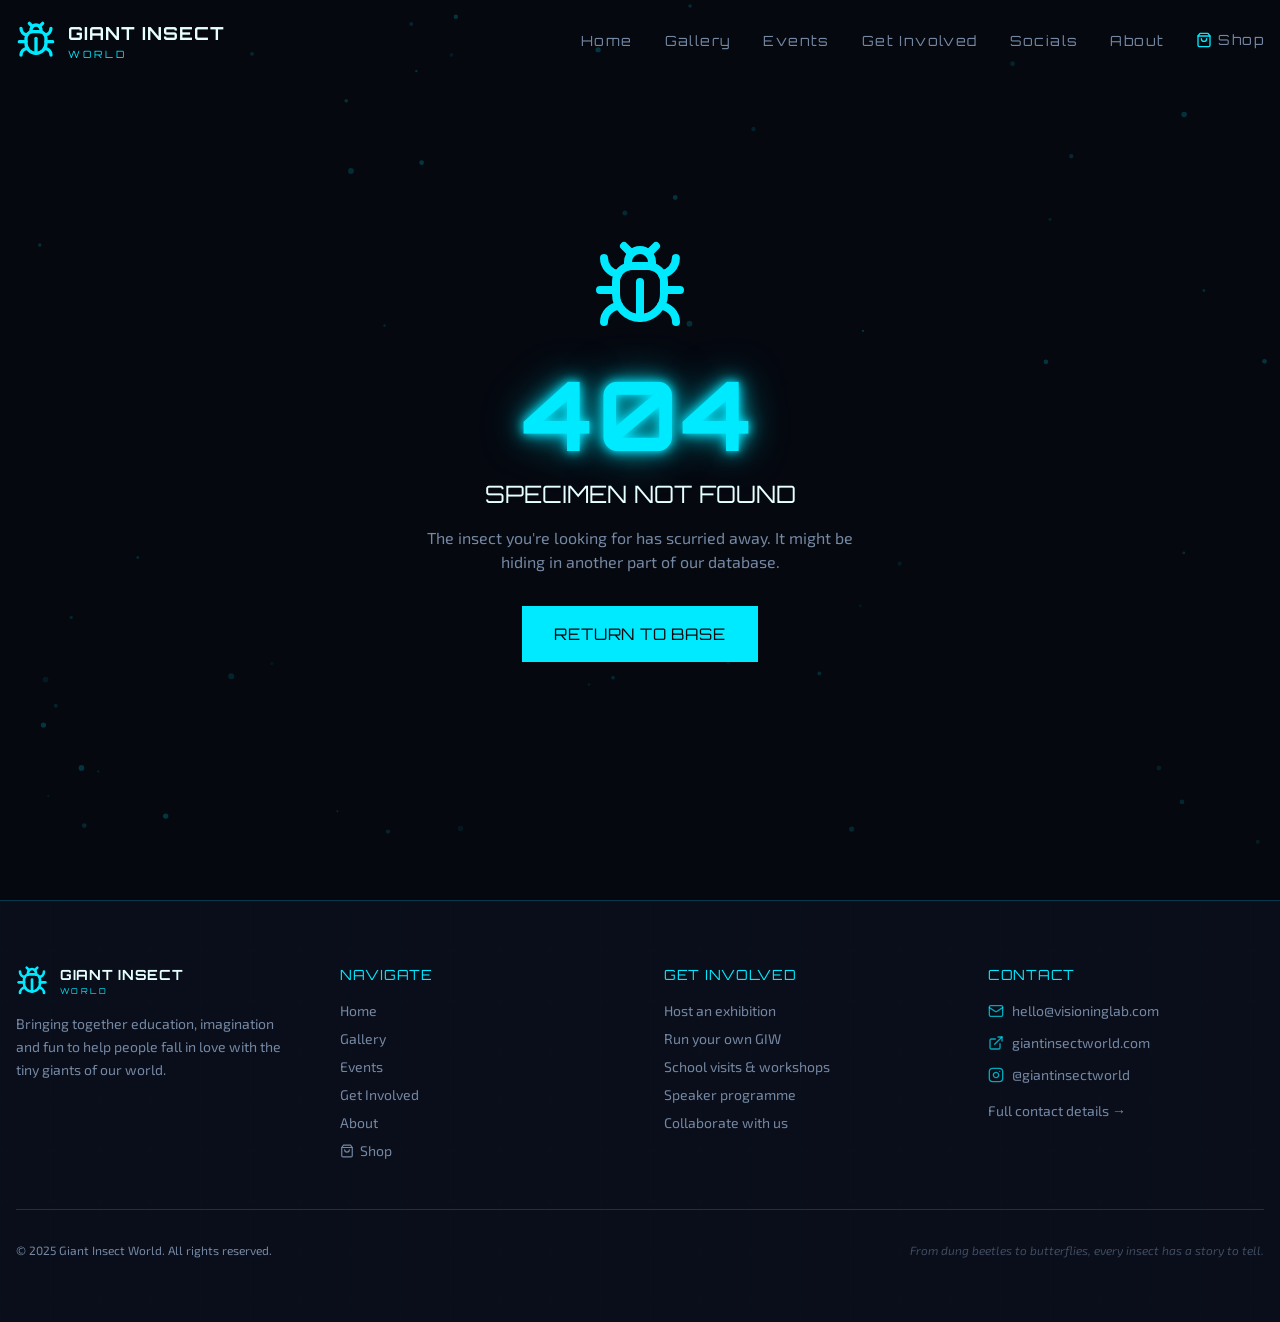
==== commit ee5531e7: "deploy: visioninglab/giant-insect-world-vision@4070481e9496dba52b1df50a79683f930e1cbac5" ====
--- a/index.html
+++ b/index.html
@@ -25,7 +25,7 @@
 
       gtag('config', 'G-YJH977F1C5');
     </script>
-    <script type="module" crossorigin src="/assets/index-zJSSY9RT.js"></script>
+    <script type="module" crossorigin src="/assets/index-DMndmeZd.js"></script>
     <link rel="stylesheet" crossorigin href="/assets/index-CCqN3qhF.css">
   </head>
 
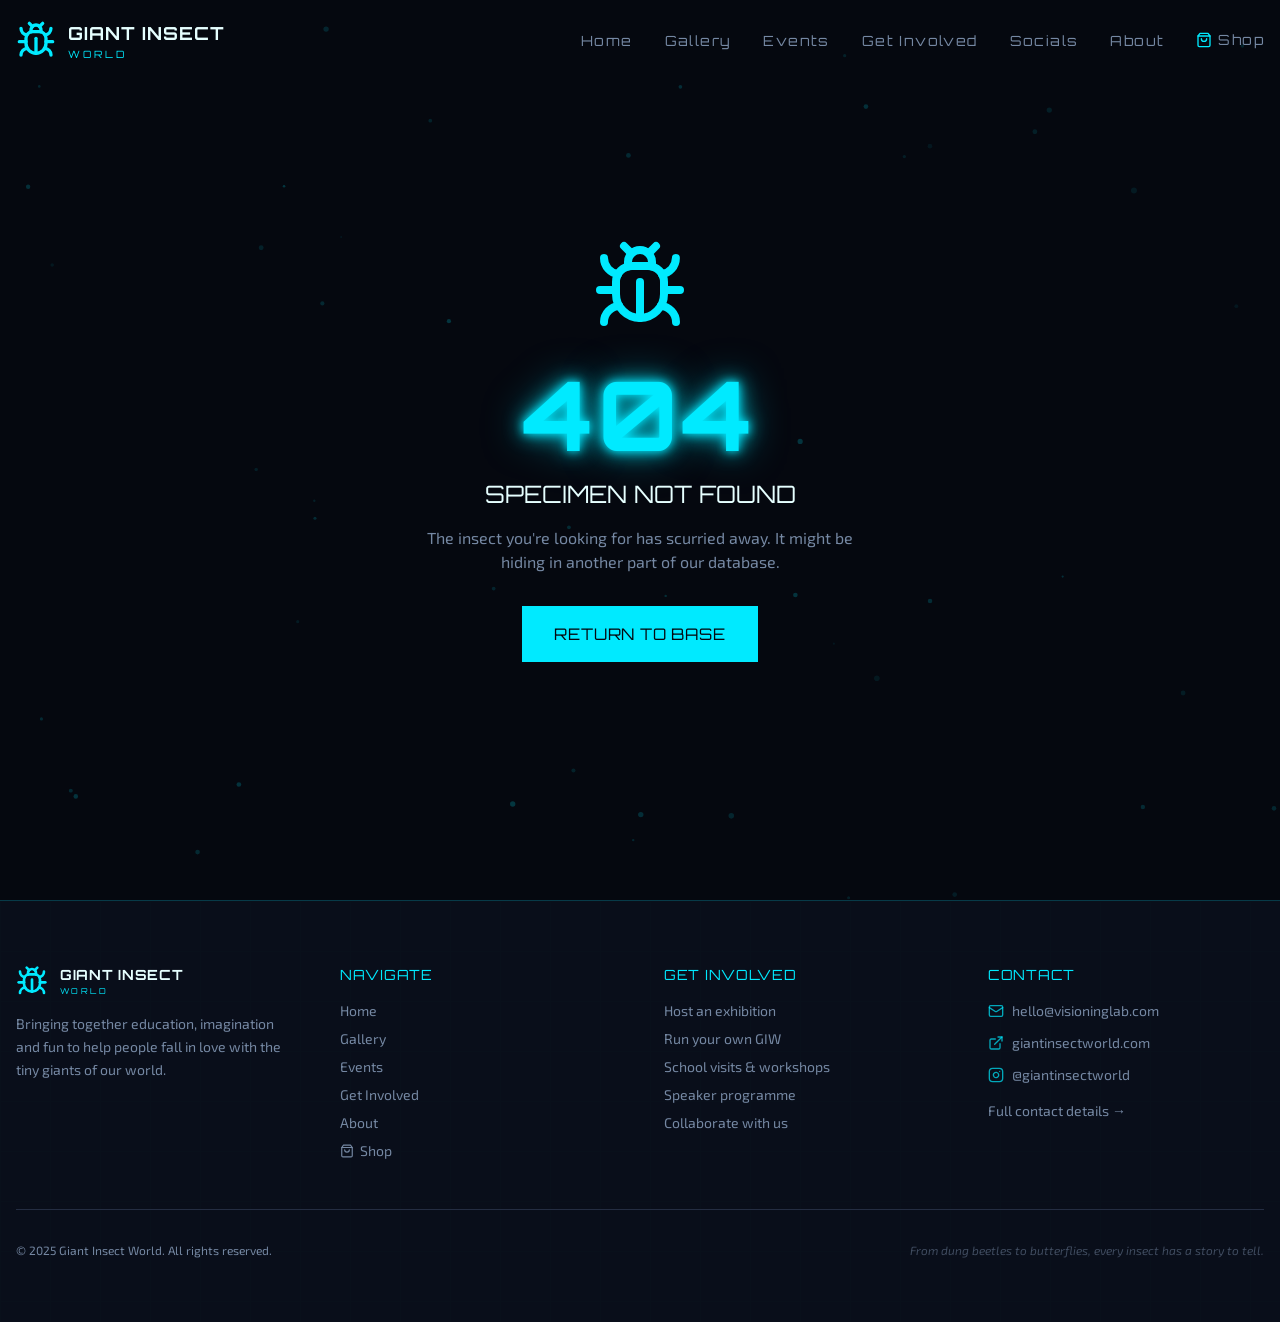
==== commit c0086f66: "deploy: visioninglab/giant-insect-world-vision@eba804c117d806852f1d756ece2ddb06bc399280" ====
--- a/index.html
+++ b/index.html
@@ -25,8 +25,8 @@
 
       gtag('config', 'G-YJH977F1C5');
     </script>
-    <script type="module" crossorigin src="/assets/index-DMndmeZd.js"></script>
-    <link rel="stylesheet" crossorigin href="/assets/index-CCqN3qhF.css">
+    <script type="module" crossorigin src="/assets/index-CSdq0BqM.js"></script>
+    <link rel="stylesheet" crossorigin href="/assets/index-GCOZVxA1.css">
   </head>
 
   <body>
--- a/assets/index-GCOZVxA1.css
+++ b/assets/index-GCOZVxA1.css
@@ -0,0 +1 @@
+@import"https://fonts.googleapis.com/css2?family=Orbitron:wght@400;500;600;700;800;900&family=Exo+2:wght@300;400;500;600;700&display=swap";*,:before,:after{--tw-border-spacing-x: 0;--tw-border-spacing-y: 0;--tw-translate-x: 0;--tw-translate-y: 0;--tw-rotate: 0;--tw-skew-x: 0;--tw-skew-y: 0;--tw-scale-x: 1;--tw-scale-y: 1;--tw-pan-x: ;--tw-pan-y: ;--tw-pinch-zoom: ;--tw-scroll-snap-strictness: proximity;--tw-gradient-from-position: ;--tw-gradient-via-position: ;--tw-gradient-to-position: ;--tw-ordinal: ;--tw-slashed-zero: ;--tw-numeric-figure: ;--tw-numeric-spacing: ;--tw-numeric-fraction: ;--tw-ring-inset: ;--tw-ring-offset-width: 0px;--tw-ring-offset-color: #fff;--tw-ring-color: rgb(59 130 246 / .5);--tw-ring-offset-shadow: 0 0 #0000;--tw-ring-shadow: 0 0 #0000;--tw-shadow: 0 0 #0000;--tw-shadow-colored: 0 0 #0000;--tw-blur: ;--tw-brightness: ;--tw-contrast: ;--tw-grayscale: ;--tw-hue-rotate: ;--tw-invert: ;--tw-saturate: ;--tw-sepia: ;--tw-drop-shadow: ;--tw-backdrop-blur: ;--tw-backdrop-brightness: ;--tw-backdrop-contrast: ;--tw-backdrop-grayscale: ;--tw-backdrop-hue-rotate: ;--tw-backdrop-invert: ;--tw-backdrop-opacity: ;--tw-backdrop-saturate: ;--tw-backdrop-sepia: ;--tw-contain-size: ;--tw-contain-layout: ;--tw-contain-paint: ;--tw-contain-style: }::backdrop{--tw-border-spacing-x: 0;--tw-border-spacing-y: 0;--tw-translate-x: 0;--tw-translate-y: 0;--tw-rotate: 0;--tw-skew-x: 0;--tw-skew-y: 0;--tw-scale-x: 1;--tw-scale-y: 1;--tw-pan-x: ;--tw-pan-y: ;--tw-pinch-zoom: ;--tw-scroll-snap-strictness: proximity;--tw-gradient-from-position: ;--tw-gradient-via-position: ;--tw-gradient-to-position: ;--tw-ordinal: ;--tw-slashed-zero: ;--tw-numeric-figure: ;--tw-numeric-spacing: ;--tw-numeric-fraction: ;--tw-ring-inset: ;--tw-ring-offset-width: 0px;--tw-ring-offset-color: #fff;--tw-ring-color: rgb(59 130 246 / .5);--tw-ring-offset-shadow: 0 0 #0000;--tw-ring-shadow: 0 0 #0000;--tw-shadow: 0 0 #0000;--tw-shadow-colored: 0 0 #0000;--tw-blur: ;--tw-brightness: ;--tw-contrast: ;--tw-grayscale: ;--tw-hue-rotate: ;--tw-invert: ;--tw-saturate: ;--tw-sepia: ;--tw-drop-shadow: ;--tw-backdrop-blur: ;--tw-backdrop-brightness: ;--tw-backdrop-contrast: ;--tw-backdrop-grayscale: ;--tw-backdrop-hue-rotate: ;--tw-backdrop-invert: ;--tw-backdrop-opacity: ;--tw-backdrop-saturate: ;--tw-backdrop-sepia: ;--tw-contain-size: ;--tw-contain-layout: ;--tw-contain-paint: ;--tw-contain-style: }*,:before,:after{box-sizing:border-box;border-width:0;border-style:solid;border-color:#e5e7eb}:before,:after{--tw-content: ""}html,:host{line-height:1.5;-webkit-text-size-adjust:100%;-moz-tab-size:4;-o-tab-size:4;tab-size:4;font-family:ui-sans-serif,system-ui,sans-serif,"Apple Color Emoji","Segoe UI Emoji",Segoe UI Symbol,"Noto Color Emoji";font-feature-settings:normal;font-variation-settings:normal;-webkit-tap-highlight-color:transparent}body{margin:0;line-height:inherit}hr{height:0;color:inherit;border-top-width:1px}abbr:where([title]){-webkit-text-decoration:underline dotted;text-decoration:underline dotted}h1,h2,h3,h4,h5,h6{font-size:inherit;font-weight:inherit}a{color:inherit;text-decoration:inherit}b,strong{font-weight:bolder}code,kbd,samp,pre{font-family:ui-monospace,SFMono-Regular,Menlo,Monaco,Consolas,Liberation Mono,Courier New,monospace;font-feature-settings:normal;font-variation-settings:normal;font-size:1em}small{font-size:80%}sub,sup{font-size:75%;line-height:0;position:relative;vertical-align:baseline}sub{bottom:-.25em}sup{top:-.5em}table{text-indent:0;border-color:inherit;border-collapse:collapse}button,input,optgroup,select,textarea{font-family:inherit;font-feature-settings:inherit;font-variation-settings:inherit;font-size:100%;font-weight:inherit;line-height:inherit;letter-spacing:inherit;color:inherit;margin:0;padding:0}button,select{text-transform:none}button,input:where([type=button]),input:where([type=reset]),input:where([type=submit]){-webkit-appearance:button;background-color:transparent;background-image:none}:-moz-focusring{outline:auto}:-moz-ui-invalid{box-shadow:none}progress{vertical-align:baseline}::-webkit-inner-spin-button,::-webkit-outer-spin-button{height:auto}[type=search]{-webkit-appearance:textfield;outline-offset:-2px}::-webkit-search-decoration{-webkit-appearance:none}::-webkit-file-upload-button{-webkit-appearance:button;font:inherit}summary{display:list-item}blockquote,dl,dd,h1,h2,h3,h4,h5,h6,hr,figure,p,pre{margin:0}fieldset{margin:0;padding:0}legend{padding:0}ol,ul,menu{list-style:none;margin:0;padding:0}dialog{padding:0}textarea{resize:vertical}input::-moz-placeholder,textarea::-moz-placeholder{opacity:1;color:#9ca3af}input::placeholder,textarea::placeholder{opacity:1;color:#9ca3af}button,[role=button]{cursor:pointer}:disabled{cursor:default}img,svg,video,canvas,audio,iframe,embed,object{display:block;vertical-align:middle}img,video{max-width:100%;height:auto}[hidden]:where(:not([hidden=until-found])){display:none}:root{--background: 222 47% 4%;--foreground: 180 100% 95%;--card: 222 47% 7%;--card-foreground: 180 100% 95%;--popover: 222 47% 6%;--popover-foreground: 180 100% 95%;--primary: 185 100% 50%;--primary-foreground: 222 47% 4%;--secondary: 150 100% 45%;--secondary-foreground: 222 47% 4%;--muted: 222 30% 15%;--muted-foreground: 215 20% 55%;--accent: 35 100% 55%;--accent-foreground: 222 47% 4%;--destructive: 0 84% 60%;--destructive-foreground: 0 0% 100%;--border: 222 30% 20%;--input: 222 30% 15%;--ring: 185 100% 50%;--radius: .5rem;--neon-cyan: 185 100% 50%;--neon-green: 150 100% 45%;--neon-amber: 35 100% 55%;--neon-purple: 270 100% 60%;--grid-color: 185 50% 15%;--sidebar-background: 222 47% 5%;--sidebar-foreground: 180 100% 95%;--sidebar-primary: 185 100% 50%;--sidebar-primary-foreground: 222 47% 4%;--sidebar-accent: 222 30% 12%;--sidebar-accent-foreground: 180 100% 95%;--sidebar-border: 222 30% 20%;--sidebar-ring: 185 100% 50%}.dark{--background: 222 47% 4%;--foreground: 180 100% 95%;--card: 222 47% 7%;--card-foreground: 180 100% 95%;--popover: 222 47% 6%;--popover-foreground: 180 100% 95%;--primary: 185 100% 50%;--primary-foreground: 222 47% 4%;--secondary: 150 100% 45%;--secondary-foreground: 222 47% 4%;--muted: 222 30% 15%;--muted-foreground: 215 20% 55%;--accent: 35 100% 55%;--accent-foreground: 222 47% 4%;--destructive: 0 62.8% 30.6%;--destructive-foreground: 0 0% 100%;--border: 222 30% 20%;--input: 222 30% 15%;--ring: 185 100% 50%}*{border-color:hsl(var(--border))}body{background-color:hsl(var(--background));color:hsl(var(--foreground));-webkit-font-smoothing:antialiased;-moz-osx-font-smoothing:grayscale;font-family:"Exo 2",sans-serif}h1,h2,h3,h4,h5,h6{font-family:Orbitron,sans-serif;letter-spacing:.05em}.container{width:100%;margin-right:auto;margin-left:auto;padding-right:2rem;padding-left:2rem}@media (min-width: 1400px){.container{max-width:1400px}}.sr-only{position:absolute;width:1px;height:1px;padding:0;margin:-1px;overflow:hidden;clip:rect(0,0,0,0);white-space:nowrap;border-width:0}.pointer-events-none{pointer-events:none}.pointer-events-auto{pointer-events:auto}.visible{visibility:visible}.invisible{visibility:hidden}.fixed{position:fixed}.absolute{position:absolute}.relative{position:relative}.inset-0{top:0;right:0;bottom:0;left:0}.inset-x-0{left:0;right:0}.inset-y-0{top:0;bottom:0}.-bottom-1{bottom:-.25rem}.-bottom-12{bottom:-3rem}.-left-12{left:-3rem}.-right-12{right:-3rem}.-top-12{top:-3rem}.bottom-0{bottom:0}.bottom-10{bottom:2.5rem}.bottom-3{bottom:.75rem}.bottom-4{bottom:1rem}.bottom-6{bottom:1.5rem}.bottom-8{bottom:2rem}.left-0{left:0}.left-1{left:.25rem}.left-1\/2{left:50%}.left-2{left:.5rem}.left-3{left:.75rem}.left-4{left:1rem}.left-8{left:2rem}.left-\[50\%\]{left:50%}.right-0{right:0}.right-1{right:.25rem}.right-2{right:.5rem}.right-3{right:.75rem}.right-4{right:1rem}.right-6{right:1.5rem}.right-8{right:2rem}.top-0{top:0}.top-1\.5{top:.375rem}.top-1\/2{top:50%}.top-2{top:.5rem}.top-3\.5{top:.875rem}.top-4{top:1rem}.top-6{top:1.5rem}.top-8{top:2rem}.top-\[1px\]{top:1px}.top-\[50\%\]{top:50%}.top-\[60\%\]{top:60%}.top-full{top:100%}.z-0{z-index:0}.z-10{z-index:10}.z-20{z-index:20}.z-50{z-index:50}.z-\[100\]{z-index:100}.z-\[1\]{z-index:1}.-mx-1{margin-left:-.25rem;margin-right:-.25rem}.mx-2{margin-left:.5rem;margin-right:.5rem}.mx-3\.5{margin-left:.875rem;margin-right:.875rem}.mx-auto{margin-left:auto;margin-right:auto}.my-0\.5{margin-top:.125rem;margin-bottom:.125rem}.my-1{margin-top:.25rem;margin-bottom:.25rem}.-ml-4{margin-left:-1rem}.-mt-4{margin-top:-1rem}.mb-1{margin-bottom:.25rem}.mb-10{margin-bottom:2.5rem}.mb-12{margin-bottom:3rem}.mb-14{margin-bottom:3.5rem}.mb-16{margin-bottom:4rem}.mb-2{margin-bottom:.5rem}.mb-20{margin-bottom:5rem}.mb-3{margin-bottom:.75rem}.mb-4{margin-bottom:1rem}.mb-5{margin-bottom:1.25rem}.mb-6{margin-bottom:1.5rem}.mb-8{margin-bottom:2rem}.ml-1{margin-left:.25rem}.ml-auto{margin-left:auto}.mr-2{margin-right:.5rem}.mt-0\.5{margin-top:.125rem}.mt-1{margin-top:.25rem}.mt-1\.5{margin-top:.375rem}.mt-10{margin-top:2.5rem}.mt-12{margin-top:3rem}.mt-14{margin-top:3.5rem}.mt-16{margin-top:4rem}.mt-2{margin-top:.5rem}.mt-24{margin-top:6rem}.mt-3{margin-top:.75rem}.mt-32{margin-top:8rem}.mt-4{margin-top:1rem}.mt-8{margin-top:2rem}.mt-auto{margin-top:auto}.block{display:block}.flex{display:flex}.inline-flex{display:inline-flex}.table{display:table}.grid{display:grid}.hidden{display:none}.aspect-\[16\/9\]{aspect-ratio:16/9}.aspect-square{aspect-ratio:1 / 1}.aspect-video{aspect-ratio:16 / 9}.size-4{width:1rem;height:1rem}.h-0\.5{height:.125rem}.h-1{height:.25rem}.h-1\.5{height:.375rem}.h-10{height:2.5rem}.h-11{height:2.75rem}.h-12{height:3rem}.h-2{height:.5rem}.h-2\.5{height:.625rem}.h-20{height:5rem}.h-24{height:6rem}.h-3{height:.75rem}.h-3\.5{height:.875rem}.h-4{height:1rem}.h-5{height:1.25rem}.h-6{height:1.5rem}.h-7{height:1.75rem}.h-8{height:2rem}.h-9{height:2.25rem}.h-\[1px\]{height:1px}.h-\[2px\]{height:2px}.h-\[var\(--radix-navigation-menu-viewport-height\)\]{height:var(--radix-navigation-menu-viewport-height)}.h-\[var\(--radix-select-trigger-height\)\]{height:var(--radix-select-trigger-height)}.h-auto{height:auto}.h-full{height:100%}.h-px{height:1px}.h-screen{height:100vh}.h-svh{height:100svh}.max-h-96{max-height:24rem}.max-h-\[300px\]{max-height:300px}.max-h-\[90vh\]{max-height:90vh}.max-h-screen{max-height:100vh}.min-h-0{min-height:0px}.min-h-\[280px\]{min-height:280px}.min-h-\[70vh\]{min-height:70vh}.min-h-\[80px\]{min-height:80px}.min-h-\[80vh\]{min-height:80vh}.min-h-screen{min-height:100vh}.min-h-svh{min-height:100svh}.w-0{width:0px}.w-1{width:.25rem}.w-1\.5{width:.375rem}.w-10{width:2.5rem}.w-11{width:2.75rem}.w-12{width:3rem}.w-2{width:.5rem}.w-2\.5{width:.625rem}.w-24{width:6rem}.w-3{width:.75rem}.w-3\.5{width:.875rem}.w-3\/4{width:75%}.w-4{width:1rem}.w-5{width:1.25rem}.w-6{width:1.5rem}.w-64{width:16rem}.w-7{width:1.75rem}.w-72{width:18rem}.w-8{width:2rem}.w-9{width:2.25rem}.w-\[--sidebar-width\]{width:var(--sidebar-width)}.w-\[100px\]{width:100px}.w-\[1px\]{width:1px}.w-auto{width:auto}.w-full{width:100%}.w-max{width:-moz-max-content;width:max-content}.w-px{width:1px}.min-w-0{min-width:0px}.min-w-5{min-width:1.25rem}.min-w-\[12rem\]{min-width:12rem}.min-w-\[8rem\]{min-width:8rem}.min-w-\[var\(--radix-select-trigger-width\)\]{min-width:var(--radix-select-trigger-width)}.max-w-2xl{max-width:42rem}.max-w-3xl{max-width:48rem}.max-w-4xl{max-width:56rem}.max-w-5xl{max-width:64rem}.max-w-6xl{max-width:72rem}.max-w-\[--skeleton-width\]{max-width:var(--skeleton-width)}.max-w-lg{max-width:32rem}.max-w-max{max-width:-moz-max-content;max-width:max-content}.max-w-md{max-width:28rem}.max-w-xl{max-width:36rem}.flex-1{flex:1 1 0%}.flex-shrink-0,.shrink-0{flex-shrink:0}.grow{flex-grow:1}.grow-0{flex-grow:0}.basis-full{flex-basis:100%}.caption-bottom{caption-side:bottom}.border-collapse{border-collapse:collapse}.origin-left{transform-origin:left}.-translate-x-1\/2{--tw-translate-x: -50%;transform:translate(var(--tw-translate-x),var(--tw-translate-y)) rotate(var(--tw-rotate)) skew(var(--tw-skew-x)) skewY(var(--tw-skew-y)) scaleX(var(--tw-scale-x)) scaleY(var(--tw-scale-y))}.-translate-x-4{--tw-translate-x: -1rem;transform:translate(var(--tw-translate-x),var(--tw-translate-y)) rotate(var(--tw-rotate)) skew(var(--tw-skew-x)) skewY(var(--tw-skew-y)) scaleX(var(--tw-scale-x)) scaleY(var(--tw-scale-y))}.-translate-x-px{--tw-translate-x: -1px;transform:translate(var(--tw-translate-x),var(--tw-translate-y)) rotate(var(--tw-rotate)) skew(var(--tw-skew-x)) skewY(var(--tw-skew-y)) scaleX(var(--tw-scale-x)) scaleY(var(--tw-scale-y))}.-translate-y-1\/2{--tw-translate-y: -50%;transform:translate(var(--tw-translate-x),var(--tw-translate-y)) rotate(var(--tw-rotate)) skew(var(--tw-skew-x)) skewY(var(--tw-skew-y)) scaleX(var(--tw-scale-x)) scaleY(var(--tw-scale-y))}.translate-x-4{--tw-translate-x: 1rem;transform:translate(var(--tw-translate-x),var(--tw-translate-y)) rotate(var(--tw-rotate)) skew(var(--tw-skew-x)) skewY(var(--tw-skew-y)) scaleX(var(--tw-scale-x)) scaleY(var(--tw-scale-y))}.translate-x-\[-50\%\]{--tw-translate-x: -50%;transform:translate(var(--tw-translate-x),var(--tw-translate-y)) rotate(var(--tw-rotate)) skew(var(--tw-skew-x)) skewY(var(--tw-skew-y)) scaleX(var(--tw-scale-x)) scaleY(var(--tw-scale-y))}.translate-x-px{--tw-translate-x: 1px;transform:translate(var(--tw-translate-x),var(--tw-translate-y)) rotate(var(--tw-rotate)) skew(var(--tw-skew-x)) skewY(var(--tw-skew-y)) scaleX(var(--tw-scale-x)) scaleY(var(--tw-scale-y))}.translate-y-\[-50\%\]{--tw-translate-y: -50%;transform:translate(var(--tw-translate-x),var(--tw-translate-y)) rotate(var(--tw-rotate)) skew(var(--tw-skew-x)) skewY(var(--tw-skew-y)) scaleX(var(--tw-scale-x)) scaleY(var(--tw-scale-y))}.rotate-45{--tw-rotate: 45deg;transform:translate(var(--tw-translate-x),var(--tw-translate-y)) rotate(var(--tw-rotate)) skew(var(--tw-skew-x)) skewY(var(--tw-skew-y)) scaleX(var(--tw-scale-x)) scaleY(var(--tw-scale-y))}.rotate-90{--tw-rotate: 90deg;transform:translate(var(--tw-translate-x),var(--tw-translate-y)) rotate(var(--tw-rotate)) skew(var(--tw-skew-x)) skewY(var(--tw-skew-y)) scaleX(var(--tw-scale-x)) scaleY(var(--tw-scale-y))}.scale-x-0{--tw-scale-x: 0;transform:translate(var(--tw-translate-x),var(--tw-translate-y)) rotate(var(--tw-rotate)) skew(var(--tw-skew-x)) skewY(var(--tw-skew-y)) scaleX(var(--tw-scale-x)) scaleY(var(--tw-scale-y))}.transform{transform:translate(var(--tw-translate-x),var(--tw-translate-y)) rotate(var(--tw-rotate)) skew(var(--tw-skew-x)) skewY(var(--tw-skew-y)) scaleX(var(--tw-scale-x)) scaleY(var(--tw-scale-y))}@keyframes pulse{50%{opacity:.5}}.animate-pulse{animation:pulse 2s cubic-bezier(.4,0,.6,1) infinite}.cursor-default{cursor:default}.cursor-pointer{cursor:pointer}.cursor-text{cursor:text}.touch-none{touch-action:none}.select-none{-webkit-user-select:none;-moz-user-select:none;user-select:none}.resize{resize:both}.list-none{list-style-type:none}.grid-cols-1{grid-template-columns:repeat(1,minmax(0,1fr))}.grid-cols-2{grid-template-columns:repeat(2,minmax(0,1fr))}.grid-cols-3{grid-template-columns:repeat(3,minmax(0,1fr))}.flex-row{flex-direction:row}.flex-col{flex-direction:column}.flex-col-reverse{flex-direction:column-reverse}.flex-wrap{flex-wrap:wrap}.items-start{align-items:flex-start}.items-end{align-items:flex-end}.items-center{align-items:center}.items-baseline{align-items:baseline}.items-stretch{align-items:stretch}.justify-center{justify-content:center}.justify-between{justify-content:space-between}.gap-1{gap:.25rem}.gap-1\.5{gap:.375rem}.gap-16{gap:4rem}.gap-2{gap:.5rem}.gap-3{gap:.75rem}.gap-4{gap:1rem}.gap-5{gap:1.25rem}.gap-6{gap:1.5rem}.gap-8{gap:2rem}.space-x-1>:not([hidden])~:not([hidden]){--tw-space-x-reverse: 0;margin-right:calc(.25rem * var(--tw-space-x-reverse));margin-left:calc(.25rem * calc(1 - var(--tw-space-x-reverse)))}.space-x-4>:not([hidden])~:not([hidden]){--tw-space-x-reverse: 0;margin-right:calc(1rem * var(--tw-space-x-reverse));margin-left:calc(1rem * calc(1 - var(--tw-space-x-reverse)))}.space-y-1>:not([hidden])~:not([hidden]){--tw-space-y-reverse: 0;margin-top:calc(.25rem * calc(1 - var(--tw-space-y-reverse)));margin-bottom:calc(.25rem * var(--tw-space-y-reverse))}.space-y-1\.5>:not([hidden])~:not([hidden]){--tw-space-y-reverse: 0;margin-top:calc(.375rem * calc(1 - var(--tw-space-y-reverse)));margin-bottom:calc(.375rem * var(--tw-space-y-reverse))}.space-y-12>:not([hidden])~:not([hidden]){--tw-space-y-reverse: 0;margin-top:calc(3rem * calc(1 - var(--tw-space-y-reverse)));margin-bottom:calc(3rem * var(--tw-space-y-reverse))}.space-y-2>:not([hidden])~:not([hidden]){--tw-space-y-reverse: 0;margin-top:calc(.5rem * calc(1 - var(--tw-space-y-reverse)));margin-bottom:calc(.5rem * var(--tw-space-y-reverse))}.space-y-3>:not([hidden])~:not([hidden]){--tw-space-y-reverse: 0;margin-top:calc(.75rem * calc(1 - var(--tw-space-y-reverse)));margin-bottom:calc(.75rem * var(--tw-space-y-reverse))}.space-y-4>:not([hidden])~:not([hidden]){--tw-space-y-reverse: 0;margin-top:calc(1rem * calc(1 - var(--tw-space-y-reverse)));margin-bottom:calc(1rem * var(--tw-space-y-reverse))}.space-y-6>:not([hidden])~:not([hidden]){--tw-space-y-reverse: 0;margin-top:calc(1.5rem * calc(1 - var(--tw-space-y-reverse)));margin-bottom:calc(1.5rem * var(--tw-space-y-reverse))}.overflow-auto{overflow:auto}.overflow-hidden{overflow:hidden}.overflow-y-auto{overflow-y:auto}.overflow-x-hidden{overflow-x:hidden}.truncate{overflow:hidden;text-overflow:ellipsis;white-space:nowrap}.whitespace-nowrap{white-space:nowrap}.break-words{overflow-wrap:break-word}.rounded{border-radius:.25rem}.rounded-\[2px\]{border-radius:2px}.rounded-\[inherit\]{border-radius:inherit}.rounded-full{border-radius:9999px}.rounded-lg{border-radius:var(--radius)}.rounded-md{border-radius:calc(var(--radius) - 2px)}.rounded-sm{border-radius:calc(var(--radius) - 4px)}.rounded-xl{border-radius:.75rem}.rounded-t-\[10px\]{border-top-left-radius:10px;border-top-right-radius:10px}.rounded-tl-sm{border-top-left-radius:calc(var(--radius) - 4px)}.border{border-width:1px}.border-2{border-width:2px}.border-\[1\.5px\]{border-width:1.5px}.border-y{border-top-width:1px;border-bottom-width:1px}.border-b{border-bottom-width:1px}.border-b-2{border-bottom-width:2px}.border-l{border-left-width:1px}.border-l-2{border-left-width:2px}.border-r{border-right-width:1px}.border-r-2{border-right-width:2px}.border-t{border-top-width:1px}.border-t-2{border-top-width:2px}.border-dashed{border-style:dashed}.border-\[--color-border\]{border-color:var(--color-border)}.border-accent\/30{border-color:hsl(var(--accent) / .3)}.border-border{border-color:hsl(var(--border))}.border-border\/50{border-color:hsl(var(--border) / .5)}.border-destructive{border-color:hsl(var(--destructive))}.border-destructive\/50{border-color:hsl(var(--destructive) / .5)}.border-green-400\/30{border-color:#4ade804d}.border-green-400\/40{border-color:#4ade8066}.border-input{border-color:hsl(var(--input))}.border-primary{border-color:hsl(var(--primary))}.border-primary\/0{border-color:hsl(var(--primary) / 0)}.border-primary\/20{border-color:hsl(var(--primary) / .2)}.border-primary\/30{border-color:hsl(var(--primary) / .3)}.border-primary\/50{border-color:hsl(var(--primary) / .5)}.border-secondary\/30{border-color:hsl(var(--secondary) / .3)}.border-sidebar-border{border-color:hsl(var(--sidebar-border))}.border-transparent{border-color:transparent}.border-white\/10{border-color:#ffffff1a}.border-white\/15{border-color:#ffffff26}.border-l-transparent{border-left-color:transparent}.border-t-transparent{border-top-color:transparent}.bg-\[--color-bg\]{background-color:var(--color-bg)}.bg-accent{background-color:hsl(var(--accent))}.bg-accent\/10{background-color:hsl(var(--accent) / .1)}.bg-background{background-color:hsl(var(--background))}.bg-background\/50{background-color:hsl(var(--background) / .5)}.bg-background\/90{background-color:hsl(var(--background) / .9)}.bg-background\/95{background-color:hsl(var(--background) / .95)}.bg-black{--tw-bg-opacity: 1;background-color:rgb(0 0 0 / var(--tw-bg-opacity, 1))}.bg-black\/40{background-color:#0006}.bg-black\/80{background-color:#000c}.bg-border{background-color:hsl(var(--border))}.bg-card{background-color:hsl(var(--card))}.bg-card\/50{background-color:hsl(var(--card) / .5)}.bg-destructive{background-color:hsl(var(--destructive))}.bg-foreground{background-color:hsl(var(--foreground))}.bg-green-500\/10{background-color:#22c55e1a}.bg-green-500\/15{background-color:#22c55e26}.bg-green-500\/20{background-color:#22c55e33}.bg-green-950\/60{background-color:#052e1699}.bg-muted{background-color:hsl(var(--muted))}.bg-muted-foreground\/30{background-color:hsl(var(--muted-foreground) / .3)}.bg-muted\/20{background-color:hsl(var(--muted) / .2)}.bg-muted\/50{background-color:hsl(var(--muted) / .5)}.bg-popover{background-color:hsl(var(--popover))}.bg-primary{background-color:hsl(var(--primary))}.bg-primary\/10{background-color:hsl(var(--primary) / .1)}.bg-primary\/20{background-color:hsl(var(--primary) / .2)}.bg-primary\/30{background-color:hsl(var(--primary) / .3)}.bg-primary\/5{background-color:hsl(var(--primary) / .05)}.bg-secondary{background-color:hsl(var(--secondary))}.bg-secondary\/10{background-color:hsl(var(--secondary) / .1)}.bg-sidebar{background-color:hsl(var(--sidebar-background))}.bg-sidebar-border{background-color:hsl(var(--sidebar-border))}.bg-transparent{background-color:transparent}.bg-white\/5{background-color:#ffffff0d}.bg-gradient-to-b{background-image:linear-gradient(to bottom,var(--tw-gradient-stops))}.bg-gradient-to-r{background-image:linear-gradient(to right,var(--tw-gradient-stops))}.bg-gradient-to-t{background-image:linear-gradient(to top,var(--tw-gradient-stops))}.from-background{--tw-gradient-from: hsl(var(--background)) var(--tw-gradient-from-position);--tw-gradient-to: hsl(var(--background) / 0) var(--tw-gradient-to-position);--tw-gradient-stops: var(--tw-gradient-from), var(--tw-gradient-to)}.from-background\/80{--tw-gradient-from: hsl(var(--background) / .8) var(--tw-gradient-from-position);--tw-gradient-to: hsl(var(--background) / 0) var(--tw-gradient-to-position);--tw-gradient-stops: var(--tw-gradient-from), var(--tw-gradient-to)}.from-black{--tw-gradient-from: #000 var(--tw-gradient-from-position);--tw-gradient-to: rgb(0 0 0 / 0) var(--tw-gradient-to-position);--tw-gradient-stops: var(--tw-gradient-from), var(--tw-gradient-to)}.from-card{--tw-gradient-from: hsl(var(--card)) var(--tw-gradient-from-position);--tw-gradient-to: hsl(var(--card) / 0) var(--tw-gradient-to-position);--tw-gradient-stops: var(--tw-gradient-from), var(--tw-gradient-to)}.from-card\/60{--tw-gradient-from: hsl(var(--card) / .6) var(--tw-gradient-from-position);--tw-gradient-to: hsl(var(--card) / 0) var(--tw-gradient-to-position);--tw-gradient-stops: var(--tw-gradient-from), var(--tw-gradient-to)}.from-card\/80{--tw-gradient-from: hsl(var(--card) / .8) var(--tw-gradient-from-position);--tw-gradient-to: hsl(var(--card) / 0) var(--tw-gradient-to-position);--tw-gradient-stops: var(--tw-gradient-from), var(--tw-gradient-to)}.from-green-950{--tw-gradient-from: #052e16 var(--tw-gradient-from-position);--tw-gradient-to: rgb(5 46 22 / 0) var(--tw-gradient-to-position);--tw-gradient-stops: var(--tw-gradient-from), var(--tw-gradient-to)}.from-primary\/50{--tw-gradient-from: hsl(var(--primary) / .5) var(--tw-gradient-from-position);--tw-gradient-to: hsl(var(--primary) / 0) var(--tw-gradient-to-position);--tw-gradient-stops: var(--tw-gradient-from), var(--tw-gradient-to)}.from-transparent{--tw-gradient-from: transparent var(--tw-gradient-from-position);--tw-gradient-to: rgb(0 0 0 / 0) var(--tw-gradient-to-position);--tw-gradient-stops: var(--tw-gradient-from), var(--tw-gradient-to)}.via-background\/60{--tw-gradient-to: hsl(var(--background) / 0) var(--tw-gradient-to-position);--tw-gradient-stops: var(--tw-gradient-from), hsl(var(--background) / .6) var(--tw-gradient-via-position), var(--tw-gradient-to)}.via-green-950\/40{--tw-gradient-to: rgb(5 46 22 / 0) var(--tw-gradient-to-position);--tw-gradient-stops: var(--tw-gradient-from), rgb(5 46 22 / .4) var(--tw-gradient-via-position), var(--tw-gradient-to)}.via-primary{--tw-gradient-to: hsl(var(--primary) / 0) var(--tw-gradient-to-position);--tw-gradient-stops: var(--tw-gradient-from), hsl(var(--primary)) var(--tw-gradient-via-position), var(--tw-gradient-to)}.via-primary\/50{--tw-gradient-to: hsl(var(--primary) / 0) var(--tw-gradient-to-position);--tw-gradient-stops: var(--tw-gradient-from), hsl(var(--primary) / .5) var(--tw-gradient-via-position), var(--tw-gradient-to)}.via-transparent{--tw-gradient-to: rgb(0 0 0 / 0) var(--tw-gradient-to-position);--tw-gradient-stops: var(--tw-gradient-from), transparent var(--tw-gradient-via-position), var(--tw-gradient-to)}.to-background\/40{--tw-gradient-to: hsl(var(--background) / .4) var(--tw-gradient-to-position)}.to-background\/80{--tw-gradient-to: hsl(var(--background) / .8) var(--tw-gradient-to-position)}.to-black{--tw-gradient-to: #000 var(--tw-gradient-to-position)}.to-card\/50{--tw-gradient-to: hsl(var(--card) / .5) var(--tw-gradient-to-position)}.to-green-950{--tw-gradient-to: #052e16 var(--tw-gradient-to-position)}.to-transparent{--tw-gradient-to: transparent var(--tw-gradient-to-position)}.fill-current{fill:currentColor}.object-cover{-o-object-fit:cover;object-fit:cover}.p-0{padding:0}.p-1{padding:.25rem}.p-2{padding:.5rem}.p-3{padding:.75rem}.p-4{padding:1rem}.p-5{padding:1.25rem}.p-6{padding:1.5rem}.p-8{padding:2rem}.p-\[1px\]{padding:1px}.px-0\.5{padding-left:.125rem;padding-right:.125rem}.px-1{padding-left:.25rem;padding-right:.25rem}.px-2{padding-left:.5rem;padding-right:.5rem}.px-2\.5{padding-left:.625rem;padding-right:.625rem}.px-3{padding-left:.75rem;padding-right:.75rem}.px-4{padding-left:1rem;padding-right:1rem}.px-5{padding-left:1.25rem;padding-right:1.25rem}.px-6{padding-left:1.5rem;padding-right:1.5rem}.px-8{padding-left:2rem;padding-right:2rem}.py-0\.5{padding-top:.125rem;padding-bottom:.125rem}.py-1{padding-top:.25rem;padding-bottom:.25rem}.py-1\.5{padding-top:.375rem;padding-bottom:.375rem}.py-16{padding-top:4rem;padding-bottom:4rem}.py-2{padding-top:.5rem;padding-bottom:.5rem}.py-2\.5{padding-top:.625rem;padding-bottom:.625rem}.py-20{padding-top:5rem;padding-bottom:5rem}.py-24{padding-top:6rem;padding-bottom:6rem}.py-3{padding-top:.75rem;padding-bottom:.75rem}.py-4{padding-top:1rem;padding-bottom:1rem}.py-6{padding-top:1.5rem;padding-bottom:1.5rem}.pb-16{padding-bottom:4rem}.pb-20{padding-bottom:5rem}.pb-3{padding-bottom:.75rem}.pb-4{padding-bottom:1rem}.pl-2\.5{padding-left:.625rem}.pl-4{padding-left:1rem}.pl-8{padding-left:2rem}.pr-2{padding-right:.5rem}.pr-2\.5{padding-right:.625rem}.pr-8{padding-right:2rem}.pt-0{padding-top:0}.pt-1{padding-top:.25rem}.pt-16{padding-top:4rem}.pt-20{padding-top:5rem}.pt-24{padding-top:6rem}.pt-28{padding-top:7rem}.pt-3{padding-top:.75rem}.pt-32{padding-top:8rem}.pt-4{padding-top:1rem}.pt-6{padding-top:1.5rem}.pt-8{padding-top:2rem}.text-left{text-align:left}.text-center{text-align:center}.text-right{text-align:right}.align-middle{vertical-align:middle}.font-body{font-family:Exo 2,sans-serif}.font-display{font-family:Orbitron,sans-serif}.font-mono{font-family:ui-monospace,SFMono-Regular,Menlo,Monaco,Consolas,Liberation Mono,Courier New,monospace}.text-2xl{font-size:1.5rem;line-height:2rem}.text-3xl{font-size:1.875rem;line-height:2.25rem}.text-4xl{font-size:2.25rem;line-height:2.5rem}.text-5xl{font-size:3rem;line-height:1}.text-6xl{font-size:3.75rem;line-height:1}.text-\[0\.8rem\]{font-size:.8rem}.text-\[10px\]{font-size:10px}.text-\[8px\]{font-size:8px}.text-base{font-size:1rem;line-height:1.5rem}.text-lg{font-size:1.125rem;line-height:1.75rem}.text-sm{font-size:.875rem;line-height:1.25rem}.text-xl{font-size:1.25rem;line-height:1.75rem}.text-xs{font-size:.75rem;line-height:1rem}.font-bold{font-weight:700}.font-medium{font-weight:500}.font-normal{font-weight:400}.font-semibold{font-weight:600}.uppercase{text-transform:uppercase}.capitalize{text-transform:capitalize}.italic{font-style:italic}.tabular-nums{--tw-numeric-spacing: tabular-nums;font-variant-numeric:var(--tw-ordinal) var(--tw-slashed-zero) var(--tw-numeric-figure) var(--tw-numeric-spacing) var(--tw-numeric-fraction)}.leading-none{line-height:1}.leading-relaxed{line-height:1.625}.leading-tight{line-height:1.25}.tracking-\[0\.2em\]{letter-spacing:.2em}.tracking-\[0\.3em\]{letter-spacing:.3em}.tracking-\[0\.5em\]{letter-spacing:.5em}.tracking-tight{letter-spacing:-.025em}.tracking-wide{letter-spacing:.025em}.tracking-wider{letter-spacing:.05em}.tracking-widest{letter-spacing:.1em}.text-accent{color:hsl(var(--accent))}.text-accent-foreground{color:hsl(var(--accent-foreground))}.text-card-foreground{color:hsl(var(--card-foreground))}.text-current{color:currentColor}.text-destructive{color:hsl(var(--destructive))}.text-destructive-foreground{color:hsl(var(--destructive-foreground))}.text-foreground{color:hsl(var(--foreground))}.text-foreground\/50{color:hsl(var(--foreground) / .5)}.text-foreground\/80{color:hsl(var(--foreground) / .8)}.text-green-100{--tw-text-opacity: 1;color:rgb(220 252 231 / var(--tw-text-opacity, 1))}.text-green-100\/60{color:#dcfce799}.text-green-100\/70{color:#dcfce7b3}.text-green-100\/80{color:#dcfce7cc}.text-green-100\/85{color:#dcfce7d9}.text-green-100\/90{color:#dcfce7e6}.text-green-200\/70{color:#bbf7d0b3}.text-green-300{--tw-text-opacity: 1;color:rgb(134 239 172 / var(--tw-text-opacity, 1))}.text-green-300\/80{color:#86efaccc}.text-green-400{--tw-text-opacity: 1;color:rgb(74 222 128 / var(--tw-text-opacity, 1))}.text-muted-foreground{color:hsl(var(--muted-foreground))}.text-muted-foreground\/50{color:hsl(var(--muted-foreground) / .5)}.text-muted-foreground\/60{color:hsl(var(--muted-foreground) / .6)}.text-muted-foreground\/70{color:hsl(var(--muted-foreground) / .7)}.text-muted-foreground\/80{color:hsl(var(--muted-foreground) / .8)}.text-orange-500{--tw-text-opacity: 1;color:rgb(249 115 22 / var(--tw-text-opacity, 1))}.text-popover-foreground{color:hsl(var(--popover-foreground))}.text-primary{color:hsl(var(--primary))}.text-primary-foreground{color:hsl(var(--primary-foreground))}.text-primary\/20{color:hsl(var(--primary) / .2)}.text-primary\/70{color:hsl(var(--primary) / .7)}.text-secondary{color:hsl(var(--secondary))}.text-secondary-foreground{color:hsl(var(--secondary-foreground))}.text-sidebar-foreground{color:hsl(var(--sidebar-foreground))}.text-sidebar-foreground\/70{color:hsl(var(--sidebar-foreground) / .7)}.text-white{--tw-text-opacity: 1;color:rgb(255 255 255 / var(--tw-text-opacity, 1))}.underline{text-decoration-line:underline}.underline-offset-2{text-underline-offset:2px}.underline-offset-4{text-underline-offset:4px}.opacity-0{opacity:0}.opacity-40{opacity:.4}.opacity-5{opacity:.05}.opacity-50{opacity:.5}.opacity-60{opacity:.6}.opacity-70{opacity:.7}.opacity-90{opacity:.9}.shadow-\[0_0_0_1px_hsl\(var\(--sidebar-border\)\)\]{--tw-shadow: 0 0 0 1px hsl(var(--sidebar-border));--tw-shadow-colored: 0 0 0 1px var(--tw-shadow-color);box-shadow:var(--tw-ring-offset-shadow, 0 0 #0000),var(--tw-ring-shadow, 0 0 #0000),var(--tw-shadow)}.shadow-lg{--tw-shadow: 0 10px 15px -3px rgb(0 0 0 / .1), 0 4px 6px -4px rgb(0 0 0 / .1);--tw-shadow-colored: 0 10px 15px -3px var(--tw-shadow-color), 0 4px 6px -4px var(--tw-shadow-color);box-shadow:var(--tw-ring-offset-shadow, 0 0 #0000),var(--tw-ring-shadow, 0 0 #0000),var(--tw-shadow)}.shadow-md{--tw-shadow: 0 4px 6px -1px rgb(0 0 0 / .1), 0 2px 4px -2px rgb(0 0 0 / .1);--tw-shadow-colored: 0 4px 6px -1px var(--tw-shadow-color), 0 2px 4px -2px var(--tw-shadow-color);box-shadow:var(--tw-ring-offset-shadow, 0 0 #0000),var(--tw-ring-shadow, 0 0 #0000),var(--tw-shadow)}.shadow-none{--tw-shadow: 0 0 #0000;--tw-shadow-colored: 0 0 #0000;box-shadow:var(--tw-ring-offset-shadow, 0 0 #0000),var(--tw-ring-shadow, 0 0 #0000),var(--tw-shadow)}.shadow-sm{--tw-shadow: 0 1px 2px 0 rgb(0 0 0 / .05);--tw-shadow-colored: 0 1px 2px 0 var(--tw-shadow-color);box-shadow:var(--tw-ring-offset-shadow, 0 0 #0000),var(--tw-ring-shadow, 0 0 #0000),var(--tw-shadow)}.shadow-xl{--tw-shadow: 0 20px 25px -5px rgb(0 0 0 / .1), 0 8px 10px -6px rgb(0 0 0 / .1);--tw-shadow-colored: 0 20px 25px -5px var(--tw-shadow-color), 0 8px 10px -6px var(--tw-shadow-color);box-shadow:var(--tw-ring-offset-shadow, 0 0 #0000),var(--tw-ring-shadow, 0 0 #0000),var(--tw-shadow)}.outline-none{outline:2px solid transparent;outline-offset:2px}.outline{outline-style:solid}.ring-0{--tw-ring-offset-shadow: var(--tw-ring-inset) 0 0 0 var(--tw-ring-offset-width) var(--tw-ring-offset-color);--tw-ring-shadow: var(--tw-ring-inset) 0 0 0 calc(0px + var(--tw-ring-offset-width)) var(--tw-ring-color);box-shadow:var(--tw-ring-offset-shadow),var(--tw-ring-shadow),var(--tw-shadow, 0 0 #0000)}.ring-2{--tw-ring-offset-shadow: var(--tw-ring-inset) 0 0 0 var(--tw-ring-offset-width) var(--tw-ring-offset-color);--tw-ring-shadow: var(--tw-ring-inset) 0 0 0 calc(2px + var(--tw-ring-offset-width)) var(--tw-ring-color);box-shadow:var(--tw-ring-offset-shadow),var(--tw-ring-shadow),var(--tw-shadow, 0 0 #0000)}.ring-ring{--tw-ring-color: hsl(var(--ring))}.ring-sidebar-ring{--tw-ring-color: hsl(var(--sidebar-ring))}.ring-offset-background{--tw-ring-offset-color: hsl(var(--background))}.blur{--tw-blur: blur(8px);filter:var(--tw-blur) var(--tw-brightness) var(--tw-contrast) var(--tw-grayscale) var(--tw-hue-rotate) var(--tw-invert) var(--tw-saturate) var(--tw-sepia) var(--tw-drop-shadow)}.blur-xl{--tw-blur: blur(24px);filter:var(--tw-blur) var(--tw-brightness) var(--tw-contrast) var(--tw-grayscale) var(--tw-hue-rotate) var(--tw-invert) var(--tw-saturate) var(--tw-sepia) var(--tw-drop-shadow)}.filter{filter:var(--tw-blur) var(--tw-brightness) var(--tw-contrast) var(--tw-grayscale) var(--tw-hue-rotate) var(--tw-invert) var(--tw-saturate) var(--tw-sepia) var(--tw-drop-shadow)}.backdrop-blur-md{--tw-backdrop-blur: blur(12px);-webkit-backdrop-filter:var(--tw-backdrop-blur) var(--tw-backdrop-brightness) var(--tw-backdrop-contrast) var(--tw-backdrop-grayscale) var(--tw-backdrop-hue-rotate) var(--tw-backdrop-invert) var(--tw-backdrop-opacity) var(--tw-backdrop-saturate) var(--tw-backdrop-sepia);backdrop-filter:var(--tw-backdrop-blur) var(--tw-backdrop-brightness) var(--tw-backdrop-contrast) var(--tw-backdrop-grayscale) var(--tw-backdrop-hue-rotate) var(--tw-backdrop-invert) var(--tw-backdrop-opacity) var(--tw-backdrop-saturate) var(--tw-backdrop-sepia)}.transition{transition-property:color,background-color,border-color,text-decoration-color,fill,stroke,opacity,box-shadow,transform,filter,-webkit-backdrop-filter;transition-property:color,background-color,border-color,text-decoration-color,fill,stroke,opacity,box-shadow,transform,filter,backdrop-filter;transition-property:color,background-color,border-color,text-decoration-color,fill,stroke,opacity,box-shadow,transform,filter,backdrop-filter,-webkit-backdrop-filter;transition-timing-function:cubic-bezier(.4,0,.2,1);transition-duration:.15s}.transition-\[left\,right\,width\]{transition-property:left,right,width;transition-timing-function:cubic-bezier(.4,0,.2,1);transition-duration:.15s}.transition-\[margin\,opa\]{transition-property:margin,opa;transition-timing-function:cubic-bezier(.4,0,.2,1);transition-duration:.15s}.transition-\[width\,height\,padding\]{transition-property:width,height,padding;transition-timing-function:cubic-bezier(.4,0,.2,1);transition-duration:.15s}.transition-\[width\]{transition-property:width;transition-timing-function:cubic-bezier(.4,0,.2,1);transition-duration:.15s}.transition-all{transition-property:all;transition-timing-function:cubic-bezier(.4,0,.2,1);transition-duration:.15s}.transition-colors{transition-property:color,background-color,border-color,text-decoration-color,fill,stroke;transition-timing-function:cubic-bezier(.4,0,.2,1);transition-duration:.15s}.transition-opacity{transition-property:opacity;transition-timing-function:cubic-bezier(.4,0,.2,1);transition-duration:.15s}.transition-shadow{transition-property:box-shadow;transition-timing-function:cubic-bezier(.4,0,.2,1);transition-duration:.15s}.transition-transform{transition-property:transform;transition-timing-function:cubic-bezier(.4,0,.2,1);transition-duration:.15s}.duration-1000{transition-duration:1s}.duration-200{transition-duration:.2s}.duration-300{transition-duration:.3s}.duration-500{transition-duration:.5s}.duration-700{transition-duration:.7s}.ease-in-out{transition-timing-function:cubic-bezier(.4,0,.2,1)}.ease-linear{transition-timing-function:linear}.ease-out{transition-timing-function:cubic-bezier(0,0,.2,1)}@keyframes enter{0%{opacity:var(--tw-enter-opacity, 1);transform:translate3d(var(--tw-enter-translate-x, 0),var(--tw-enter-translate-y, 0),0) scale3d(var(--tw-enter-scale, 1),var(--tw-enter-scale, 1),var(--tw-enter-scale, 1)) rotate(var(--tw-enter-rotate, 0))}}@keyframes exit{to{opacity:var(--tw-exit-opacity, 1);transform:translate3d(var(--tw-exit-translate-x, 0),var(--tw-exit-translate-y, 0),0) scale3d(var(--tw-exit-scale, 1),var(--tw-exit-scale, 1),var(--tw-exit-scale, 1)) rotate(var(--tw-exit-rotate, 0))}}.animate-in{animation-name:enter;animation-duration:.15s;--tw-enter-opacity: initial;--tw-enter-scale: initial;--tw-enter-rotate: initial;--tw-enter-translate-x: initial;--tw-enter-translate-y: initial}.fade-in-0{--tw-enter-opacity: 0}.fade-in-80{--tw-enter-opacity: .8}.zoom-in-95{--tw-enter-scale: .95}.duration-1000{animation-duration:1s}.duration-200{animation-duration:.2s}.duration-300{animation-duration:.3s}.duration-500{animation-duration:.5s}.duration-700{animation-duration:.7s}.ease-in-out{animation-timing-function:cubic-bezier(.4,0,.2,1)}.ease-linear{animation-timing-function:linear}.ease-out{animation-timing-function:cubic-bezier(0,0,.2,1)}.running{animation-play-state:running}.neon-glow-cyan{box-shadow:0 0 5px hsl(var(--neon-cyan)),0 0 20px hsl(var(--neon-cyan) / .5),0 0 40px hsl(var(--neon-cyan) / .3)}.text-glow-cyan{text-shadow:0 0 10px hsl(var(--neon-cyan)),0 0 20px hsl(var(--neon-cyan) / .8),0 0 40px hsl(var(--neon-cyan) / .5)}.bg-grid-pattern{background-image:linear-gradient(hsl(var(--grid-color)) 1px,transparent 1px),linear-gradient(90deg,hsl(var(--grid-color)) 1px,transparent 1px);background-size:50px 50px}@keyframes scan{0%{top:0;opacity:1}50%{opacity:.5}to{top:100%;opacity:1}}.hover-power-on{transition:all .4s cubic-bezier(.4,0,.2,1)}.hover-power-on:hover{transform:translateY(-5px);box-shadow:0 0 30px hsl(var(--neon-cyan) / .4),inset 0 1px hsl(var(--neon-cyan) / .3)}@keyframes float{0%,to{transform:translateY(0) rotate(0);opacity:.5}50%{transform:translateY(-20px) rotate(180deg);opacity:1}}@keyframes pulse-glow{0%,to{opacity:.5}50%{opacity:1}}.animate-pulse-glow{animation:pulse-glow 2s ease-in-out infinite}@keyframes fade-in-up{0%{opacity:0;transform:translateY(30px)}to{opacity:1;transform:translateY(0)}}@keyframes slide-in-left{0%{opacity:0;transform:translate(-50px)}to{opacity:1;transform:translate(0)}}@keyframes slide-in-right{0%{opacity:0;transform:translate(50px)}to{opacity:1;transform:translate(0)}}@keyframes data-flicker{0%,to{opacity:1}50%{opacity:.7}75%{opacity:1}90%{opacity:.5}}.animate-data-flicker{animation:data-flicker 2s ease-in-out infinite}@keyframes count-up{0%{opacity:0;transform:translateY(10px)}to{opacity:1;transform:translateY(0)}}::-webkit-scrollbar{width:8px}::-webkit-scrollbar-track{background:hsl(var(--background))}::-webkit-scrollbar-thumb{background:hsl(var(--neon-cyan) / .3);border-radius:4px}::-webkit-scrollbar-thumb:hover{background:hsl(var(--neon-cyan) / .5)}::-moz-selection{background:hsl(var(--neon-cyan) / .3);color:hsl(var(--foreground))}::selection{background:hsl(var(--neon-cyan) / .3);color:hsl(var(--foreground))}.file\:border-0::file-selector-button{border-width:0px}.file\:bg-transparent::file-selector-button{background-color:transparent}.file\:text-sm::file-selector-button{font-size:.875rem;line-height:1.25rem}.file\:font-medium::file-selector-button{font-weight:500}.file\:text-foreground::file-selector-button{color:hsl(var(--foreground))}.placeholder\:text-muted-foreground::-moz-placeholder{color:hsl(var(--muted-foreground))}.placeholder\:text-muted-foreground::placeholder{color:hsl(var(--muted-foreground))}.after\:absolute:after{content:var(--tw-content);position:absolute}.after\:-inset-2:after{content:var(--tw-content);top:-.5rem;right:-.5rem;bottom:-.5rem;left:-.5rem}.after\:inset-y-0:after{content:var(--tw-content);top:0;bottom:0}.after\:left-1\/2:after{content:var(--tw-content);left:50%}.after\:w-1:after{content:var(--tw-content);width:.25rem}.after\:w-\[2px\]:after{content:var(--tw-content);width:2px}.after\:-translate-x-1\/2:after{content:var(--tw-content);--tw-translate-x: -50%;transform:translate(var(--tw-translate-x),var(--tw-translate-y)) rotate(var(--tw-rotate)) skew(var(--tw-skew-x)) skewY(var(--tw-skew-y)) scaleX(var(--tw-scale-x)) scaleY(var(--tw-scale-y))}.first\:rounded-l-md:first-child{border-top-left-radius:calc(var(--radius) - 2px);border-bottom-left-radius:calc(var(--radius) - 2px)}.first\:border-l:first-child{border-left-width:1px}.last\:rounded-r-md:last-child{border-top-right-radius:calc(var(--radius) - 2px);border-bottom-right-radius:calc(var(--radius) - 2px)}.focus-within\:relative:focus-within{position:relative}.focus-within\:z-20:focus-within{z-index:20}.hover\:scale-\[1\.02\]:hover{--tw-scale-x: 1.02;--tw-scale-y: 1.02;transform:translate(var(--tw-translate-x),var(--tw-translate-y)) rotate(var(--tw-rotate)) skew(var(--tw-skew-x)) skewY(var(--tw-skew-y)) scaleX(var(--tw-scale-x)) scaleY(var(--tw-scale-y))}.hover\:border-accent\/60:hover{border-color:hsl(var(--accent) / .6)}.hover\:border-green-400\/40:hover{border-color:#4ade8066}.hover\:border-green-400\/60:hover{border-color:#4ade8099}.hover\:border-green-400\/70:hover{border-color:#4ade80b3}.hover\:border-primary:hover{border-color:hsl(var(--primary))}.hover\:border-primary\/30:hover{border-color:hsl(var(--primary) / .3)}.hover\:border-primary\/50:hover{border-color:hsl(var(--primary) / .5)}.hover\:border-primary\/60:hover{border-color:hsl(var(--primary) / .6)}.hover\:border-secondary\/60:hover{border-color:hsl(var(--secondary) / .6)}.hover\:bg-accent:hover{background-color:hsl(var(--accent))}.hover\:bg-card\/80:hover{background-color:hsl(var(--card) / .8)}.hover\:bg-destructive\/80:hover{background-color:hsl(var(--destructive) / .8)}.hover\:bg-destructive\/90:hover{background-color:hsl(var(--destructive) / .9)}.hover\:bg-green-500\/20:hover{background-color:#22c55e33}.hover\:bg-green-500\/30:hover{background-color:#22c55e4d}.hover\:bg-muted:hover{background-color:hsl(var(--muted))}.hover\:bg-muted-foreground\/50:hover{background-color:hsl(var(--muted-foreground) / .5)}.hover\:bg-muted\/50:hover{background-color:hsl(var(--muted) / .5)}.hover\:bg-primary:hover{background-color:hsl(var(--primary))}.hover\:bg-primary\/10:hover{background-color:hsl(var(--primary) / .1)}.hover\:bg-primary\/80:hover{background-color:hsl(var(--primary) / .8)}.hover\:bg-primary\/90:hover{background-color:hsl(var(--primary) / .9)}.hover\:bg-secondary:hover{background-color:hsl(var(--secondary))}.hover\:bg-secondary\/80:hover{background-color:hsl(var(--secondary) / .8)}.hover\:bg-sidebar-accent:hover{background-color:hsl(var(--sidebar-accent))}.hover\:bg-white\/10:hover{background-color:#ffffff1a}.hover\:text-accent-foreground:hover{color:hsl(var(--accent-foreground))}.hover\:text-foreground:hover{color:hsl(var(--foreground))}.hover\:text-green-200:hover{--tw-text-opacity: 1;color:rgb(187 247 208 / var(--tw-text-opacity, 1))}.hover\:text-green-300:hover{--tw-text-opacity: 1;color:rgb(134 239 172 / var(--tw-text-opacity, 1))}.hover\:text-muted-foreground:hover{color:hsl(var(--muted-foreground))}.hover\:text-primary:hover{color:hsl(var(--primary))}.hover\:text-primary-foreground:hover{color:hsl(var(--primary-foreground))}.hover\:text-primary\/80:hover{color:hsl(var(--primary) / .8)}.hover\:text-sidebar-accent-foreground:hover{color:hsl(var(--sidebar-accent-foreground))}.hover\:underline:hover{text-decoration-line:underline}.hover\:opacity-100:hover{opacity:1}.hover\:opacity-80:hover{opacity:.8}.hover\:shadow-\[0_0_0_1px_hsl\(var\(--sidebar-accent\)\)\]:hover{--tw-shadow: 0 0 0 1px hsl(var(--sidebar-accent));--tw-shadow-colored: 0 0 0 1px var(--tw-shadow-color);box-shadow:var(--tw-ring-offset-shadow, 0 0 #0000),var(--tw-ring-shadow, 0 0 #0000),var(--tw-shadow)}.hover\:ring-1:hover{--tw-ring-offset-shadow: var(--tw-ring-inset) 0 0 0 var(--tw-ring-offset-width) var(--tw-ring-offset-color);--tw-ring-shadow: var(--tw-ring-inset) 0 0 0 calc(1px + var(--tw-ring-offset-width)) var(--tw-ring-color);box-shadow:var(--tw-ring-offset-shadow),var(--tw-ring-shadow),var(--tw-shadow, 0 0 #0000)}.hover\:ring-primary\/50:hover{--tw-ring-color: hsl(var(--primary) / .5)}.hover\:neon-glow-cyan:hover{box-shadow:0 0 5px hsl(var(--neon-cyan)),0 0 20px hsl(var(--neon-cyan) / .5),0 0 40px hsl(var(--neon-cyan) / .3)}.hover\:neon-glow-green:hover{box-shadow:0 0 5px hsl(var(--neon-green)),0 0 20px hsl(var(--neon-green) / .5),0 0 40px hsl(var(--neon-green) / .3)}.hover\:after\:bg-sidebar-border:hover:after{content:var(--tw-content);background-color:hsl(var(--sidebar-border))}.focus\:bg-accent:focus{background-color:hsl(var(--accent))}.focus\:bg-primary:focus{background-color:hsl(var(--primary))}.focus\:text-accent-foreground:focus{color:hsl(var(--accent-foreground))}.focus\:text-primary-foreground:focus{color:hsl(var(--primary-foreground))}.focus\:opacity-100:focus{opacity:1}.focus\:outline-none:focus{outline:2px solid transparent;outline-offset:2px}.focus\:ring-2:focus{--tw-ring-offset-shadow: var(--tw-ring-inset) 0 0 0 var(--tw-ring-offset-width) var(--tw-ring-offset-color);--tw-ring-shadow: var(--tw-ring-inset) 0 0 0 calc(2px + var(--tw-ring-offset-width)) var(--tw-ring-color);box-shadow:var(--tw-ring-offset-shadow),var(--tw-ring-shadow),var(--tw-shadow, 0 0 #0000)}.focus\:ring-primary:focus{--tw-ring-color: hsl(var(--primary))}.focus\:ring-ring:focus{--tw-ring-color: hsl(var(--ring))}.focus\:ring-offset-2:focus{--tw-ring-offset-width: 2px}.focus-visible\:outline-none:focus-visible{outline:2px solid transparent;outline-offset:2px}.focus-visible\:ring-1:focus-visible{--tw-ring-offset-shadow: var(--tw-ring-inset) 0 0 0 var(--tw-ring-offset-width) var(--tw-ring-offset-color);--tw-ring-shadow: var(--tw-ring-inset) 0 0 0 calc(1px + var(--tw-ring-offset-width)) var(--tw-ring-color);box-shadow:var(--tw-ring-offset-shadow),var(--tw-ring-shadow),var(--tw-shadow, 0 0 #0000)}.focus-visible\:ring-2:focus-visible{--tw-ring-offset-shadow: var(--tw-ring-inset) 0 0 0 var(--tw-ring-offset-width) var(--tw-ring-offset-color);--tw-ring-shadow: var(--tw-ring-inset) 0 0 0 calc(2px + var(--tw-ring-offset-width)) var(--tw-ring-color);box-shadow:var(--tw-ring-offset-shadow),var(--tw-ring-shadow),var(--tw-shadow, 0 0 #0000)}.focus-visible\:ring-ring:focus-visible{--tw-ring-color: hsl(var(--ring))}.focus-visible\:ring-sidebar-ring:focus-visible{--tw-ring-color: hsl(var(--sidebar-ring))}.focus-visible\:ring-offset-1:focus-visible{--tw-ring-offset-width: 1px}.focus-visible\:ring-offset-2:focus-visible{--tw-ring-offset-width: 2px}.focus-visible\:ring-offset-background:focus-visible{--tw-ring-offset-color: hsl(var(--background))}.active\:bg-sidebar-accent:active{background-color:hsl(var(--sidebar-accent))}.active\:text-sidebar-accent-foreground:active{color:hsl(var(--sidebar-accent-foreground))}.disabled\:pointer-events-none:disabled{pointer-events:none}.disabled\:cursor-not-allowed:disabled{cursor:not-allowed}.disabled\:opacity-50:disabled{opacity:.5}.group\/menu-item:focus-within .group-focus-within\/menu-item\:opacity-100{opacity:1}.group:hover .group-hover\:scale-105{--tw-scale-x: 1.05;--tw-scale-y: 1.05;transform:translate(var(--tw-translate-x),var(--tw-translate-y)) rotate(var(--tw-rotate)) skew(var(--tw-skew-x)) skewY(var(--tw-skew-y)) scaleX(var(--tw-scale-x)) scaleY(var(--tw-scale-y))}.group:hover .group-hover\:scale-110{--tw-scale-x: 1.1;--tw-scale-y: 1.1;transform:translate(var(--tw-translate-x),var(--tw-translate-y)) rotate(var(--tw-rotate)) skew(var(--tw-skew-x)) skewY(var(--tw-skew-y)) scaleX(var(--tw-scale-x)) scaleY(var(--tw-scale-y))}.group:hover .group-hover\:scale-x-100{--tw-scale-x: 1;transform:translate(var(--tw-translate-x),var(--tw-translate-y)) rotate(var(--tw-rotate)) skew(var(--tw-skew-x)) skewY(var(--tw-skew-y)) scaleX(var(--tw-scale-x)) scaleY(var(--tw-scale-y))}.group:hover .group-hover\:border-primary\/30{border-color:hsl(var(--primary) / .3)}.group:hover .group-hover\:border-primary\/50{border-color:hsl(var(--primary) / .5)}.group:hover .group-hover\:text-foreground{color:hsl(var(--foreground))}.group:hover .group-hover\:text-primary{color:hsl(var(--primary))}.group\/menu-item:hover .group-hover\/menu-item\:opacity-100,.group:hover .group-hover\:opacity-100{opacity:1}.group:hover .group-hover\:neon-glow-cyan{box-shadow:0 0 5px hsl(var(--neon-cyan)),0 0 20px hsl(var(--neon-cyan) / .5),0 0 40px hsl(var(--neon-cyan) / .3)}.group:hover .group-hover\:neon-glow-green{box-shadow:0 0 5px hsl(var(--neon-green)),0 0 20px hsl(var(--neon-green) / .5),0 0 40px hsl(var(--neon-green) / .3)}.group:hover .group-hover\:neon-glow-amber{box-shadow:0 0 5px hsl(var(--neon-amber)),0 0 20px hsl(var(--neon-amber) / .5),0 0 40px hsl(var(--neon-amber) / .3)}.group:hover .group-hover\:text-glow-cyan{text-shadow:0 0 10px hsl(var(--neon-cyan)),0 0 20px hsl(var(--neon-cyan) / .8),0 0 40px hsl(var(--neon-cyan) / .5)}.group.destructive .group-\[\.destructive\]\:border-muted\/40{border-color:hsl(var(--muted) / .4)}.group.toaster .group-\[\.toaster\]\:border-border{border-color:hsl(var(--border))}.group.toast .group-\[\.toast\]\:bg-muted{background-color:hsl(var(--muted))}.group.toast .group-\[\.toast\]\:bg-primary{background-color:hsl(var(--primary))}.group.toaster .group-\[\.toaster\]\:bg-background{background-color:hsl(var(--background))}.group.destructive .group-\[\.destructive\]\:text-red-300{--tw-text-opacity: 1;color:rgb(252 165 165 / var(--tw-text-opacity, 1))}.group.toast .group-\[\.toast\]\:text-muted-foreground{color:hsl(var(--muted-foreground))}.group.toast .group-\[\.toast\]\:text-primary-foreground{color:hsl(var(--primary-foreground))}.group.toaster .group-\[\.toaster\]\:text-foreground{color:hsl(var(--foreground))}.group.toaster .group-\[\.toaster\]\:shadow-lg{--tw-shadow: 0 10px 15px -3px rgb(0 0 0 / .1), 0 4px 6px -4px rgb(0 0 0 / .1);--tw-shadow-colored: 0 10px 15px -3px var(--tw-shadow-color), 0 4px 6px -4px var(--tw-shadow-color);box-shadow:var(--tw-ring-offset-shadow, 0 0 #0000),var(--tw-ring-shadow, 0 0 #0000),var(--tw-shadow)}.group.destructive .group-\[\.destructive\]\:hover\:border-destructive\/30:hover{border-color:hsl(var(--destructive) / .3)}.group.destructive .group-\[\.destructive\]\:hover\:bg-destructive:hover{background-color:hsl(var(--destructive))}.group.destructive .group-\[\.destructive\]\:hover\:text-destructive-foreground:hover{color:hsl(var(--destructive-foreground))}.group.destructive .group-\[\.destructive\]\:hover\:text-red-50:hover{--tw-text-opacity: 1;color:rgb(254 242 242 / var(--tw-text-opacity, 1))}.group.destructive .group-\[\.destructive\]\:focus\:ring-destructive:focus{--tw-ring-color: hsl(var(--destructive))}.group.destructive .group-\[\.destructive\]\:focus\:ring-red-400:focus{--tw-ring-opacity: 1;--tw-ring-color: rgb(248 113 113 / var(--tw-ring-opacity, 1))}.group.destructive .group-\[\.destructive\]\:focus\:ring-offset-red-600:focus{--tw-ring-offset-color: #dc2626}.peer\/menu-button:hover~.peer-hover\/menu-button\:text-sidebar-accent-foreground{color:hsl(var(--sidebar-accent-foreground))}.peer:disabled~.peer-disabled\:cursor-not-allowed{cursor:not-allowed}.peer:disabled~.peer-disabled\:opacity-70{opacity:.7}.has-\[\[data-variant\=inset\]\]\:bg-sidebar:has([data-variant=inset]){background-color:hsl(var(--sidebar-background))}.has-\[\:disabled\]\:opacity-50:has(:disabled){opacity:.5}.group\/menu-item:has([data-sidebar=menu-action]) .group-has-\[\[data-sidebar\=menu-action\]\]\/menu-item\:pr-8{padding-right:2rem}.aria-disabled\:pointer-events-none[aria-disabled=true]{pointer-events:none}.aria-disabled\:opacity-50[aria-disabled=true]{opacity:.5}.aria-selected\:bg-accent[aria-selected=true]{background-color:hsl(var(--accent))}.aria-selected\:bg-accent\/50[aria-selected=true]{background-color:hsl(var(--accent) / .5)}.aria-selected\:text-accent-foreground[aria-selected=true]{color:hsl(var(--accent-foreground))}.aria-selected\:text-muted-foreground[aria-selected=true]{color:hsl(var(--muted-foreground))}.aria-selected\:opacity-100[aria-selected=true]{opacity:1}.aria-selected\:opacity-30[aria-selected=true]{opacity:.3}.data-\[disabled\=true\]\:pointer-events-none[data-disabled=true],.data-\[disabled\]\:pointer-events-none[data-disabled]{pointer-events:none}.data-\[panel-group-direction\=vertical\]\:h-px[data-panel-group-direction=vertical]{height:1px}.data-\[panel-group-direction\=vertical\]\:w-full[data-panel-group-direction=vertical]{width:100%}.data-\[side\=bottom\]\:translate-y-1[data-side=bottom]{--tw-translate-y: .25rem;transform:translate(var(--tw-translate-x),var(--tw-translate-y)) rotate(var(--tw-rotate)) skew(var(--tw-skew-x)) skewY(var(--tw-skew-y)) scaleX(var(--tw-scale-x)) scaleY(var(--tw-scale-y))}.data-\[side\=left\]\:-translate-x-1[data-side=left]{--tw-translate-x: -.25rem;transform:translate(var(--tw-translate-x),var(--tw-translate-y)) rotate(var(--tw-rotate)) skew(var(--tw-skew-x)) skewY(var(--tw-skew-y)) scaleX(var(--tw-scale-x)) scaleY(var(--tw-scale-y))}.data-\[side\=right\]\:translate-x-1[data-side=right]{--tw-translate-x: .25rem;transform:translate(var(--tw-translate-x),var(--tw-translate-y)) rotate(var(--tw-rotate)) skew(var(--tw-skew-x)) skewY(var(--tw-skew-y)) scaleX(var(--tw-scale-x)) scaleY(var(--tw-scale-y))}.data-\[side\=top\]\:-translate-y-1[data-side=top]{--tw-translate-y: -.25rem;transform:translate(var(--tw-translate-x),var(--tw-translate-y)) rotate(var(--tw-rotate)) skew(var(--tw-skew-x)) skewY(var(--tw-skew-y)) scaleX(var(--tw-scale-x)) scaleY(var(--tw-scale-y))}.data-\[state\=checked\]\:translate-x-5[data-state=checked]{--tw-translate-x: 1.25rem;transform:translate(var(--tw-translate-x),var(--tw-translate-y)) rotate(var(--tw-rotate)) skew(var(--tw-skew-x)) skewY(var(--tw-skew-y)) scaleX(var(--tw-scale-x)) scaleY(var(--tw-scale-y))}.data-\[state\=unchecked\]\:translate-x-0[data-state=unchecked],.data-\[swipe\=cancel\]\:translate-x-0[data-swipe=cancel]{--tw-translate-x: 0px;transform:translate(var(--tw-translate-x),var(--tw-translate-y)) rotate(var(--tw-rotate)) skew(var(--tw-skew-x)) skewY(var(--tw-skew-y)) scaleX(var(--tw-scale-x)) scaleY(var(--tw-scale-y))}.data-\[swipe\=end\]\:translate-x-\[var\(--radix-toast-swipe-end-x\)\][data-swipe=end]{--tw-translate-x: var(--radix-toast-swipe-end-x);transform:translate(var(--tw-translate-x),var(--tw-translate-y)) rotate(var(--tw-rotate)) skew(var(--tw-skew-x)) skewY(var(--tw-skew-y)) scaleX(var(--tw-scale-x)) scaleY(var(--tw-scale-y))}.data-\[swipe\=move\]\:translate-x-\[var\(--radix-toast-swipe-move-x\)\][data-swipe=move]{--tw-translate-x: var(--radix-toast-swipe-move-x);transform:translate(var(--tw-translate-x),var(--tw-translate-y)) rotate(var(--tw-rotate)) skew(var(--tw-skew-x)) skewY(var(--tw-skew-y)) scaleX(var(--tw-scale-x)) scaleY(var(--tw-scale-y))}@keyframes accordion-up{0%{height:var(--radix-accordion-content-height)}to{height:0}}.data-\[state\=closed\]\:animate-accordion-up[data-state=closed]{animation:accordion-up .2s ease-out}@keyframes accordion-down{0%{height:0}to{height:var(--radix-accordion-content-height)}}.data-\[state\=open\]\:animate-accordion-down[data-state=open]{animation:accordion-down .2s ease-out}.data-\[panel-group-direction\=vertical\]\:flex-col[data-panel-group-direction=vertical]{flex-direction:column}.data-\[active\=true\]\:bg-sidebar-accent[data-active=true]{background-color:hsl(var(--sidebar-accent))}.data-\[active\]\:bg-accent\/50[data-active]{background-color:hsl(var(--accent) / .5)}.data-\[selected\=\'true\'\]\:bg-accent[data-selected=true]{background-color:hsl(var(--accent))}.data-\[state\=active\]\:bg-background[data-state=active]{background-color:hsl(var(--background))}.data-\[state\=checked\]\:bg-primary[data-state=checked]{background-color:hsl(var(--primary))}.data-\[state\=on\]\:bg-accent[data-state=on],.data-\[state\=open\]\:bg-accent[data-state=open]{background-color:hsl(var(--accent))}.data-\[state\=open\]\:bg-accent\/50[data-state=open]{background-color:hsl(var(--accent) / .5)}.data-\[state\=open\]\:bg-secondary[data-state=open]{background-color:hsl(var(--secondary))}.data-\[state\=selected\]\:bg-muted[data-state=selected]{background-color:hsl(var(--muted))}.data-\[state\=unchecked\]\:bg-input[data-state=unchecked]{background-color:hsl(var(--input))}.data-\[active\=true\]\:font-medium[data-active=true]{font-weight:500}.data-\[active\=true\]\:text-sidebar-accent-foreground[data-active=true]{color:hsl(var(--sidebar-accent-foreground))}.data-\[selected\=true\]\:text-accent-foreground[data-selected=true]{color:hsl(var(--accent-foreground))}.data-\[state\=active\]\:text-foreground[data-state=active]{color:hsl(var(--foreground))}.data-\[state\=checked\]\:text-primary-foreground[data-state=checked]{color:hsl(var(--primary-foreground))}.data-\[state\=on\]\:text-accent-foreground[data-state=on],.data-\[state\=open\]\:text-accent-foreground[data-state=open]{color:hsl(var(--accent-foreground))}.data-\[state\=open\]\:text-muted-foreground[data-state=open]{color:hsl(var(--muted-foreground))}.data-\[disabled\=true\]\:opacity-50[data-disabled=true],.data-\[disabled\]\:opacity-50[data-disabled]{opacity:.5}.data-\[state\=open\]\:opacity-100[data-state=open]{opacity:1}.data-\[state\=active\]\:shadow-sm[data-state=active]{--tw-shadow: 0 1px 2px 0 rgb(0 0 0 / .05);--tw-shadow-colored: 0 1px 2px 0 var(--tw-shadow-color);box-shadow:var(--tw-ring-offset-shadow, 0 0 #0000),var(--tw-ring-shadow, 0 0 #0000),var(--tw-shadow)}.data-\[swipe\=move\]\:transition-none[data-swipe=move]{transition-property:none}.data-\[state\=closed\]\:duration-300[data-state=closed]{transition-duration:.3s}.data-\[state\=open\]\:duration-500[data-state=open]{transition-duration:.5s}.data-\[motion\^\=from-\]\:animate-in[data-motion^=from-],.data-\[state\=open\]\:animate-in[data-state=open],.data-\[state\=visible\]\:animate-in[data-state=visible]{animation-name:enter;animation-duration:.15s;--tw-enter-opacity: initial;--tw-enter-scale: initial;--tw-enter-rotate: initial;--tw-enter-translate-x: initial;--tw-enter-translate-y: initial}.data-\[motion\^\=to-\]\:animate-out[data-motion^=to-],.data-\[state\=closed\]\:animate-out[data-state=closed],.data-\[state\=hidden\]\:animate-out[data-state=hidden],.data-\[swipe\=end\]\:animate-out[data-swipe=end]{animation-name:exit;animation-duration:.15s;--tw-exit-opacity: initial;--tw-exit-scale: initial;--tw-exit-rotate: initial;--tw-exit-translate-x: initial;--tw-exit-translate-y: initial}.data-\[motion\^\=from-\]\:fade-in[data-motion^=from-]{--tw-enter-opacity: 0}.data-\[motion\^\=to-\]\:fade-out[data-motion^=to-],.data-\[state\=closed\]\:fade-out-0[data-state=closed]{--tw-exit-opacity: 0}.data-\[state\=closed\]\:fade-out-80[data-state=closed]{--tw-exit-opacity: .8}.data-\[state\=hidden\]\:fade-out[data-state=hidden]{--tw-exit-opacity: 0}.data-\[state\=open\]\:fade-in-0[data-state=open],.data-\[state\=visible\]\:fade-in[data-state=visible]{--tw-enter-opacity: 0}.data-\[state\=closed\]\:zoom-out-95[data-state=closed]{--tw-exit-scale: .95}.data-\[state\=open\]\:zoom-in-90[data-state=open]{--tw-enter-scale: .9}.data-\[state\=open\]\:zoom-in-95[data-state=open]{--tw-enter-scale: .95}.data-\[motion\=from-end\]\:slide-in-from-right-52[data-motion=from-end]{--tw-enter-translate-x: 13rem}.data-\[motion\=from-start\]\:slide-in-from-left-52[data-motion=from-start]{--tw-enter-translate-x: -13rem}.data-\[motion\=to-end\]\:slide-out-to-right-52[data-motion=to-end]{--tw-exit-translate-x: 13rem}.data-\[motion\=to-start\]\:slide-out-to-left-52[data-motion=to-start]{--tw-exit-translate-x: -13rem}.data-\[side\=bottom\]\:slide-in-from-top-2[data-side=bottom]{--tw-enter-translate-y: -.5rem}.data-\[side\=left\]\:slide-in-from-right-2[data-side=left]{--tw-enter-translate-x: .5rem}.data-\[side\=right\]\:slide-in-from-left-2[data-side=right]{--tw-enter-translate-x: -.5rem}.data-\[side\=top\]\:slide-in-from-bottom-2[data-side=top]{--tw-enter-translate-y: .5rem}.data-\[state\=closed\]\:slide-out-to-bottom[data-state=closed]{--tw-exit-translate-y: 100%}.data-\[state\=closed\]\:slide-out-to-left[data-state=closed]{--tw-exit-translate-x: -100%}.data-\[state\=closed\]\:slide-out-to-left-1\/2[data-state=closed]{--tw-exit-translate-x: -50%}.data-\[state\=closed\]\:slide-out-to-right[data-state=closed],.data-\[state\=closed\]\:slide-out-to-right-full[data-state=closed]{--tw-exit-translate-x: 100%}.data-\[state\=closed\]\:slide-out-to-top[data-state=closed]{--tw-exit-translate-y: -100%}.data-\[state\=closed\]\:slide-out-to-top-\[48\%\][data-state=closed]{--tw-exit-translate-y: -48%}.data-\[state\=open\]\:slide-in-from-bottom[data-state=open]{--tw-enter-translate-y: 100%}.data-\[state\=open\]\:slide-in-from-left[data-state=open]{--tw-enter-translate-x: -100%}.data-\[state\=open\]\:slide-in-from-left-1\/2[data-state=open]{--tw-enter-translate-x: -50%}.data-\[state\=open\]\:slide-in-from-right[data-state=open]{--tw-enter-translate-x: 100%}.data-\[state\=open\]\:slide-in-from-top[data-state=open]{--tw-enter-translate-y: -100%}.data-\[state\=open\]\:slide-in-from-top-\[48\%\][data-state=open]{--tw-enter-translate-y: -48%}.data-\[state\=open\]\:slide-in-from-top-full[data-state=open]{--tw-enter-translate-y: -100%}.data-\[state\=closed\]\:duration-300[data-state=closed]{animation-duration:.3s}.data-\[state\=open\]\:duration-500[data-state=open]{animation-duration:.5s}.data-\[panel-group-direction\=vertical\]\:after\:left-0[data-panel-group-direction=vertical]:after{content:var(--tw-content);left:0}.data-\[panel-group-direction\=vertical\]\:after\:h-1[data-panel-group-direction=vertical]:after{content:var(--tw-content);height:.25rem}.data-\[panel-group-direction\=vertical\]\:after\:w-full[data-panel-group-direction=vertical]:after{content:var(--tw-content);width:100%}.data-\[panel-group-direction\=vertical\]\:after\:-translate-y-1\/2[data-panel-group-direction=vertical]:after{content:var(--tw-content);--tw-translate-y: -50%;transform:translate(var(--tw-translate-x),var(--tw-translate-y)) rotate(var(--tw-rotate)) skew(var(--tw-skew-x)) skewY(var(--tw-skew-y)) scaleX(var(--tw-scale-x)) scaleY(var(--tw-scale-y))}.data-\[panel-group-direction\=vertical\]\:after\:translate-x-0[data-panel-group-direction=vertical]:after{content:var(--tw-content);--tw-translate-x: 0px;transform:translate(var(--tw-translate-x),var(--tw-translate-y)) rotate(var(--tw-rotate)) skew(var(--tw-skew-x)) skewY(var(--tw-skew-y)) scaleX(var(--tw-scale-x)) scaleY(var(--tw-scale-y))}.data-\[state\=open\]\:hover\:bg-sidebar-accent:hover[data-state=open]{background-color:hsl(var(--sidebar-accent))}.data-\[state\=open\]\:hover\:text-sidebar-accent-foreground:hover[data-state=open]{color:hsl(var(--sidebar-accent-foreground))}.group[data-collapsible=offcanvas] .group-data-\[collapsible\=offcanvas\]\:left-\[calc\(var\(--sidebar-width\)\*-1\)\]{left:calc(var(--sidebar-width) * -1)}.group[data-collapsible=offcanvas] .group-data-\[collapsible\=offcanvas\]\:right-\[calc\(var\(--sidebar-width\)\*-1\)\]{right:calc(var(--sidebar-width) * -1)}.group[data-side=left] .group-data-\[side\=left\]\:-right-4{right:-1rem}.group[data-side=right] .group-data-\[side\=right\]\:left-0{left:0}.group[data-collapsible=icon] .group-data-\[collapsible\=icon\]\:-mt-8{margin-top:-2rem}.group[data-collapsible=icon] .group-data-\[collapsible\=icon\]\:hidden{display:none}.group[data-collapsible=icon] .group-data-\[collapsible\=icon\]\:\!size-8{width:2rem!important;height:2rem!important}.group[data-collapsible=icon] .group-data-\[collapsible\=icon\]\:w-\[--sidebar-width-icon\]{width:var(--sidebar-width-icon)}.group[data-collapsible=icon] .group-data-\[collapsible\=icon\]\:w-\[calc\(var\(--sidebar-width-icon\)_\+_theme\(spacing\.4\)\)\]{width:calc(var(--sidebar-width-icon) + 1rem)}.group[data-collapsible=icon] .group-data-\[collapsible\=icon\]\:w-\[calc\(var\(--sidebar-width-icon\)_\+_theme\(spacing\.4\)_\+2px\)\]{width:calc(var(--sidebar-width-icon) + 1rem + 2px)}.group[data-collapsible=offcanvas] .group-data-\[collapsible\=offcanvas\]\:w-0{width:0px}.group[data-collapsible=offcanvas] .group-data-\[collapsible\=offcanvas\]\:translate-x-0{--tw-translate-x: 0px;transform:translate(var(--tw-translate-x),var(--tw-translate-y)) rotate(var(--tw-rotate)) skew(var(--tw-skew-x)) skewY(var(--tw-skew-y)) scaleX(var(--tw-scale-x)) scaleY(var(--tw-scale-y))}.group[data-side=right] .group-data-\[side\=right\]\:rotate-180,.group[data-state=open] .group-data-\[state\=open\]\:rotate-180{--tw-rotate: 180deg;transform:translate(var(--tw-translate-x),var(--tw-translate-y)) rotate(var(--tw-rotate)) skew(var(--tw-skew-x)) skewY(var(--tw-skew-y)) scaleX(var(--tw-scale-x)) scaleY(var(--tw-scale-y))}.group[data-collapsible=icon] .group-data-\[collapsible\=icon\]\:overflow-hidden{overflow:hidden}.group[data-variant=floating] .group-data-\[variant\=floating\]\:rounded-lg{border-radius:var(--radius)}.group[data-variant=floating] .group-data-\[variant\=floating\]\:border{border-width:1px}.group[data-side=left] .group-data-\[side\=left\]\:border-r{border-right-width:1px}.group[data-side=right] .group-data-\[side\=right\]\:border-l{border-left-width:1px}.group[data-variant=floating] .group-data-\[variant\=floating\]\:border-sidebar-border{border-color:hsl(var(--sidebar-border))}.group[data-collapsible=icon] .group-data-\[collapsible\=icon\]\:\!p-0{padding:0!important}.group[data-collapsible=icon] .group-data-\[collapsible\=icon\]\:\!p-2{padding:.5rem!important}.group[data-collapsible=icon] .group-data-\[collapsible\=icon\]\:opacity-0{opacity:0}.group[data-variant=floating] .group-data-\[variant\=floating\]\:shadow{--tw-shadow: 0 1px 3px 0 rgb(0 0 0 / .1), 0 1px 2px -1px rgb(0 0 0 / .1);--tw-shadow-colored: 0 1px 3px 0 var(--tw-shadow-color), 0 1px 2px -1px var(--tw-shadow-color);box-shadow:var(--tw-ring-offset-shadow, 0 0 #0000),var(--tw-ring-shadow, 0 0 #0000),var(--tw-shadow)}.group[data-collapsible=offcanvas] .group-data-\[collapsible\=offcanvas\]\:after\:left-full:after{content:var(--tw-content);left:100%}.group[data-collapsible=offcanvas] .group-data-\[collapsible\=offcanvas\]\:hover\:bg-sidebar:hover{background-color:hsl(var(--sidebar-background))}.peer\/menu-button[data-size=default]~.peer-data-\[size\=default\]\/menu-button\:top-1\.5{top:.375rem}.peer\/menu-button[data-size=lg]~.peer-data-\[size\=lg\]\/menu-button\:top-2\.5{top:.625rem}.peer\/menu-button[data-size=sm]~.peer-data-\[size\=sm\]\/menu-button\:top-1{top:.25rem}.peer[data-variant=inset]~.peer-data-\[variant\=inset\]\:min-h-\[calc\(100svh-theme\(spacing\.4\)\)\]{min-height:calc(100svh - 1rem)}.peer\/menu-button[data-active=true]~.peer-data-\[active\=true\]\/menu-button\:text-sidebar-accent-foreground{color:hsl(var(--sidebar-accent-foreground))}.dark\:border-destructive:is(.dark *){border-color:hsl(var(--destructive))}@media (min-width: 640px){.sm\:bottom-0{bottom:0}.sm\:right-0{right:0}.sm\:top-auto{top:auto}.sm\:mt-0{margin-top:0}.sm\:flex{display:flex}.sm\:max-w-sm{max-width:24rem}.sm\:grid-cols-2{grid-template-columns:repeat(2,minmax(0,1fr))}.sm\:flex-row{flex-direction:row}.sm\:flex-col{flex-direction:column}.sm\:justify-end{justify-content:flex-end}.sm\:gap-2\.5{gap:.625rem}.sm\:space-x-2>:not([hidden])~:not([hidden]){--tw-space-x-reverse: 0;margin-right:calc(.5rem * var(--tw-space-x-reverse));margin-left:calc(.5rem * calc(1 - var(--tw-space-x-reverse)))}.sm\:space-x-4>:not([hidden])~:not([hidden]){--tw-space-x-reverse: 0;margin-right:calc(1rem * var(--tw-space-x-reverse));margin-left:calc(1rem * calc(1 - var(--tw-space-x-reverse)))}.sm\:space-y-0>:not([hidden])~:not([hidden]){--tw-space-y-reverse: 0;margin-top:calc(0px * calc(1 - var(--tw-space-y-reverse)));margin-bottom:calc(0px * var(--tw-space-y-reverse))}.sm\:rounded-lg{border-radius:var(--radius)}.sm\:p-8{padding:2rem}.sm\:text-left{text-align:left}.data-\[state\=open\]\:sm\:slide-in-from-bottom-full[data-state=open]{--tw-enter-translate-y: 100%}}@media (min-width: 768px){.md\:absolute{position:absolute}.md\:col-span-1{grid-column:span 1 / span 1}.md\:block{display:block}.md\:flex{display:flex}.md\:hidden{display:none}.md\:aspect-auto{aspect-ratio:auto}.md\:w-1\/2{width:50%}.md\:w-\[var\(--radix-navigation-menu-viewport-width\)\]{width:var(--radix-navigation-menu-viewport-width)}.md\:w-auto{width:auto}.md\:max-w-\[420px\]{max-width:420px}.md\:-translate-x-12{--tw-translate-x: -3rem;transform:translate(var(--tw-translate-x),var(--tw-translate-y)) rotate(var(--tw-rotate)) skew(var(--tw-skew-x)) skewY(var(--tw-skew-y)) scaleX(var(--tw-scale-x)) scaleY(var(--tw-scale-y))}.md\:translate-x-12{--tw-translate-x: 3rem;transform:translate(var(--tw-translate-x),var(--tw-translate-y)) rotate(var(--tw-rotate)) skew(var(--tw-skew-x)) skewY(var(--tw-skew-y)) scaleX(var(--tw-scale-x)) scaleY(var(--tw-scale-y))}.md\:grid-cols-2{grid-template-columns:repeat(2,minmax(0,1fr))}.md\:grid-cols-3{grid-template-columns:repeat(3,minmax(0,1fr))}.md\:grid-cols-4{grid-template-columns:repeat(4,minmax(0,1fr))}.md\:flex-row{flex-direction:row}.md\:flex-row-reverse{flex-direction:row-reverse}.md\:gap-12{gap:3rem}.md\:p-10{padding:2.5rem}.md\:p-6{padding:1.5rem}.md\:text-2xl{font-size:1.5rem;line-height:2rem}.md\:text-3xl{font-size:1.875rem;line-height:2.25rem}.md\:text-4xl{font-size:2.25rem;line-height:2.5rem}.md\:text-5xl{font-size:3rem;line-height:1}.md\:text-6xl{font-size:3.75rem;line-height:1}.md\:text-8xl{font-size:6rem;line-height:1}.md\:text-sm{font-size:.875rem;line-height:1.25rem}.md\:text-xl{font-size:1.25rem;line-height:1.75rem}.md\:opacity-0{opacity:0}.after\:md\:hidden:after{content:var(--tw-content);display:none}.peer[data-variant=inset]~.md\:peer-data-\[variant\=inset\]\:m-2{margin:.5rem}.peer[data-state=collapsed][data-variant=inset]~.md\:peer-data-\[state\=collapsed\]\:peer-data-\[variant\=inset\]\:ml-2{margin-left:.5rem}.peer[data-variant=inset]~.md\:peer-data-\[variant\=inset\]\:ml-0{margin-left:0}.peer[data-variant=inset]~.md\:peer-data-\[variant\=inset\]\:rounded-xl{border-radius:.75rem}.peer[data-variant=inset]~.md\:peer-data-\[variant\=inset\]\:shadow{--tw-shadow: 0 1px 3px 0 rgb(0 0 0 / .1), 0 1px 2px -1px rgb(0 0 0 / .1);--tw-shadow-colored: 0 1px 3px 0 var(--tw-shadow-color), 0 1px 2px -1px var(--tw-shadow-color);box-shadow:var(--tw-ring-offset-shadow, 0 0 #0000),var(--tw-ring-shadow, 0 0 #0000),var(--tw-shadow)}}@media (min-width: 1024px){.lg\:grid-cols-2{grid-template-columns:repeat(2,minmax(0,1fr))}.lg\:grid-cols-3{grid-template-columns:repeat(3,minmax(0,1fr))}.lg\:grid-cols-4{grid-template-columns:repeat(4,minmax(0,1fr))}.lg\:grid-cols-5{grid-template-columns:repeat(5,minmax(0,1fr))}.lg\:text-7xl{font-size:4.5rem;line-height:1}}@media (min-width: 1280px){.xl\:grid-cols-4{grid-template-columns:repeat(4,minmax(0,1fr))}}.\[\&\:has\(\[aria-selected\]\)\]\:bg-accent:has([aria-selected]){background-color:hsl(var(--accent))}.first\:\[\&\:has\(\[aria-selected\]\)\]\:rounded-l-md:has([aria-selected]):first-child{border-top-left-radius:calc(var(--radius) - 2px);border-bottom-left-radius:calc(var(--radius) - 2px)}.last\:\[\&\:has\(\[aria-selected\]\)\]\:rounded-r-md:has([aria-selected]):last-child{border-top-right-radius:calc(var(--radius) - 2px);border-bottom-right-radius:calc(var(--radius) - 2px)}.\[\&\:has\(\[aria-selected\]\.day-outside\)\]\:bg-accent\/50:has([aria-selected].day-outside){background-color:hsl(var(--accent) / .5)}.\[\&\:has\(\[aria-selected\]\.day-range-end\)\]\:rounded-r-md:has([aria-selected].day-range-end){border-top-right-radius:calc(var(--radius) - 2px);border-bottom-right-radius:calc(var(--radius) - 2px)}.\[\&\:has\(\[role\=checkbox\]\)\]\:pr-0:has([role=checkbox]){padding-right:0}.\[\&\>button\]\:hidden>button{display:none}.\[\&\>span\:last-child\]\:truncate>span:last-child{overflow:hidden;text-overflow:ellipsis;white-space:nowrap}.\[\&\>span\]\:line-clamp-1>span{overflow:hidden;display:-webkit-box;-webkit-box-orient:vertical;-webkit-line-clamp:1}.\[\&\>svg\+div\]\:translate-y-\[-3px\]>svg+div{--tw-translate-y: -3px;transform:translate(var(--tw-translate-x),var(--tw-translate-y)) rotate(var(--tw-rotate)) skew(var(--tw-skew-x)) skewY(var(--tw-skew-y)) scaleX(var(--tw-scale-x)) scaleY(var(--tw-scale-y))}.\[\&\>svg\]\:absolute>svg{position:absolute}.\[\&\>svg\]\:left-4>svg{left:1rem}.\[\&\>svg\]\:top-4>svg{top:1rem}.\[\&\>svg\]\:size-3\.5>svg{width:.875rem;height:.875rem}.\[\&\>svg\]\:size-4>svg{width:1rem;height:1rem}.\[\&\>svg\]\:h-2\.5>svg{height:.625rem}.\[\&\>svg\]\:h-3>svg{height:.75rem}.\[\&\>svg\]\:w-2\.5>svg{width:.625rem}.\[\&\>svg\]\:w-3>svg{width:.75rem}.\[\&\>svg\]\:shrink-0>svg{flex-shrink:0}.\[\&\>svg\]\:text-destructive>svg{color:hsl(var(--destructive))}.\[\&\>svg\]\:text-foreground>svg{color:hsl(var(--foreground))}.\[\&\>svg\]\:text-muted-foreground>svg{color:hsl(var(--muted-foreground))}.\[\&\>svg\]\:text-sidebar-accent-foreground>svg{color:hsl(var(--sidebar-accent-foreground))}.\[\&\>svg\~\*\]\:pl-7>svg~*{padding-left:1.75rem}.\[\&\>tr\]\:last\:border-b-0:last-child>tr{border-bottom-width:0px}.\[\&\[data-panel-group-direction\=vertical\]\>div\]\:rotate-90[data-panel-group-direction=vertical]>div{--tw-rotate: 90deg;transform:translate(var(--tw-translate-x),var(--tw-translate-y)) rotate(var(--tw-rotate)) skew(var(--tw-skew-x)) skewY(var(--tw-skew-y)) scaleX(var(--tw-scale-x)) scaleY(var(--tw-scale-y))}.\[\&\[data-state\=open\]\>svg\]\:rotate-180[data-state=open]>svg{--tw-rotate: 180deg;transform:translate(var(--tw-translate-x),var(--tw-translate-y)) rotate(var(--tw-rotate)) skew(var(--tw-skew-x)) skewY(var(--tw-skew-y)) scaleX(var(--tw-scale-x)) scaleY(var(--tw-scale-y))}.\[\&_\.recharts-cartesian-axis-tick_text\]\:fill-muted-foreground .recharts-cartesian-axis-tick text{fill:hsl(var(--muted-foreground))}.\[\&_\.recharts-cartesian-grid_line\[stroke\=\'\#ccc\'\]\]\:stroke-border\/50 .recharts-cartesian-grid line[stroke="#ccc"]{stroke:hsl(var(--border) / .5)}.\[\&_\.recharts-curve\.recharts-tooltip-cursor\]\:stroke-border .recharts-curve.recharts-tooltip-cursor{stroke:hsl(var(--border))}.\[\&_\.recharts-dot\[stroke\=\'\#fff\'\]\]\:stroke-transparent .recharts-dot[stroke="#fff"]{stroke:transparent}.\[\&_\.recharts-layer\]\:outline-none .recharts-layer{outline:2px solid transparent;outline-offset:2px}.\[\&_\.recharts-polar-grid_\[stroke\=\'\#ccc\'\]\]\:stroke-border .recharts-polar-grid [stroke="#ccc"]{stroke:hsl(var(--border))}.\[\&_\.recharts-radial-bar-background-sector\]\:fill-muted .recharts-radial-bar-background-sector,.\[\&_\.recharts-rectangle\.recharts-tooltip-cursor\]\:fill-muted .recharts-rectangle.recharts-tooltip-cursor{fill:hsl(var(--muted))}.\[\&_\.recharts-reference-line_\[stroke\=\'\#ccc\'\]\]\:stroke-border .recharts-reference-line [stroke="#ccc"]{stroke:hsl(var(--border))}.\[\&_\.recharts-sector\[stroke\=\'\#fff\'\]\]\:stroke-transparent .recharts-sector[stroke="#fff"]{stroke:transparent}.\[\&_\.recharts-sector\]\:outline-none .recharts-sector,.\[\&_\.recharts-surface\]\:outline-none .recharts-surface{outline:2px solid transparent;outline-offset:2px}.\[\&_\[cmdk-group-heading\]\]\:px-2 [cmdk-group-heading]{padding-left:.5rem;padding-right:.5rem}.\[\&_\[cmdk-group-heading\]\]\:py-1\.5 [cmdk-group-heading]{padding-top:.375rem;padding-bottom:.375rem}.\[\&_\[cmdk-group-heading\]\]\:text-xs [cmdk-group-heading]{font-size:.75rem;line-height:1rem}.\[\&_\[cmdk-group-heading\]\]\:font-medium [cmdk-group-heading]{font-weight:500}.\[\&_\[cmdk-group-heading\]\]\:text-muted-foreground [cmdk-group-heading]{color:hsl(var(--muted-foreground))}.\[\&_\[cmdk-group\]\:not\(\[hidden\]\)_\~\[cmdk-group\]\]\:pt-0 [cmdk-group]:not([hidden])~[cmdk-group]{padding-top:0}.\[\&_\[cmdk-group\]\]\:px-2 [cmdk-group]{padding-left:.5rem;padding-right:.5rem}.\[\&_\[cmdk-input-wrapper\]_svg\]\:h-5 [cmdk-input-wrapper] svg{height:1.25rem}.\[\&_\[cmdk-input-wrapper\]_svg\]\:w-5 [cmdk-input-wrapper] svg{width:1.25rem}.\[\&_\[cmdk-input\]\]\:h-12 [cmdk-input]{height:3rem}.\[\&_\[cmdk-item\]\]\:px-2 [cmdk-item]{padding-left:.5rem;padding-right:.5rem}.\[\&_\[cmdk-item\]\]\:py-3 [cmdk-item]{padding-top:.75rem;padding-bottom:.75rem}.\[\&_\[cmdk-item\]_svg\]\:h-5 [cmdk-item] svg{height:1.25rem}.\[\&_\[cmdk-item\]_svg\]\:w-5 [cmdk-item] svg{width:1.25rem}.\[\&_p\]\:leading-relaxed p{line-height:1.625}.\[\&_svg\]\:pointer-events-none svg{pointer-events:none}.\[\&_svg\]\:size-4 svg{width:1rem;height:1rem}.\[\&_svg\]\:shrink-0 svg{flex-shrink:0}.\[\&_tr\:last-child\]\:border-0 tr:last-child{border-width:0px}.\[\&_tr\]\:border-b tr{border-bottom-width:1px}[data-side=left][data-collapsible=offcanvas] .\[\[data-side\=left\]\[data-collapsible\=offcanvas\]_\&\]\:-right-2{right:-.5rem}[data-side=left][data-state=collapsed] .\[\[data-side\=left\]\[data-state\=collapsed\]_\&\]\:cursor-e-resize{cursor:e-resize}[data-side=left] .\[\[data-side\=left\]_\&\]\:cursor-w-resize{cursor:w-resize}[data-side=right][data-collapsible=offcanvas] .\[\[data-side\=right\]\[data-collapsible\=offcanvas\]_\&\]\:-left-2{left:-.5rem}[data-side=right][data-state=collapsed] .\[\[data-side\=right\]\[data-state\=collapsed\]_\&\]\:cursor-w-resize{cursor:w-resize}[data-side=right] .\[\[data-side\=right\]_\&\]\:cursor-e-resize{cursor:e-resize}
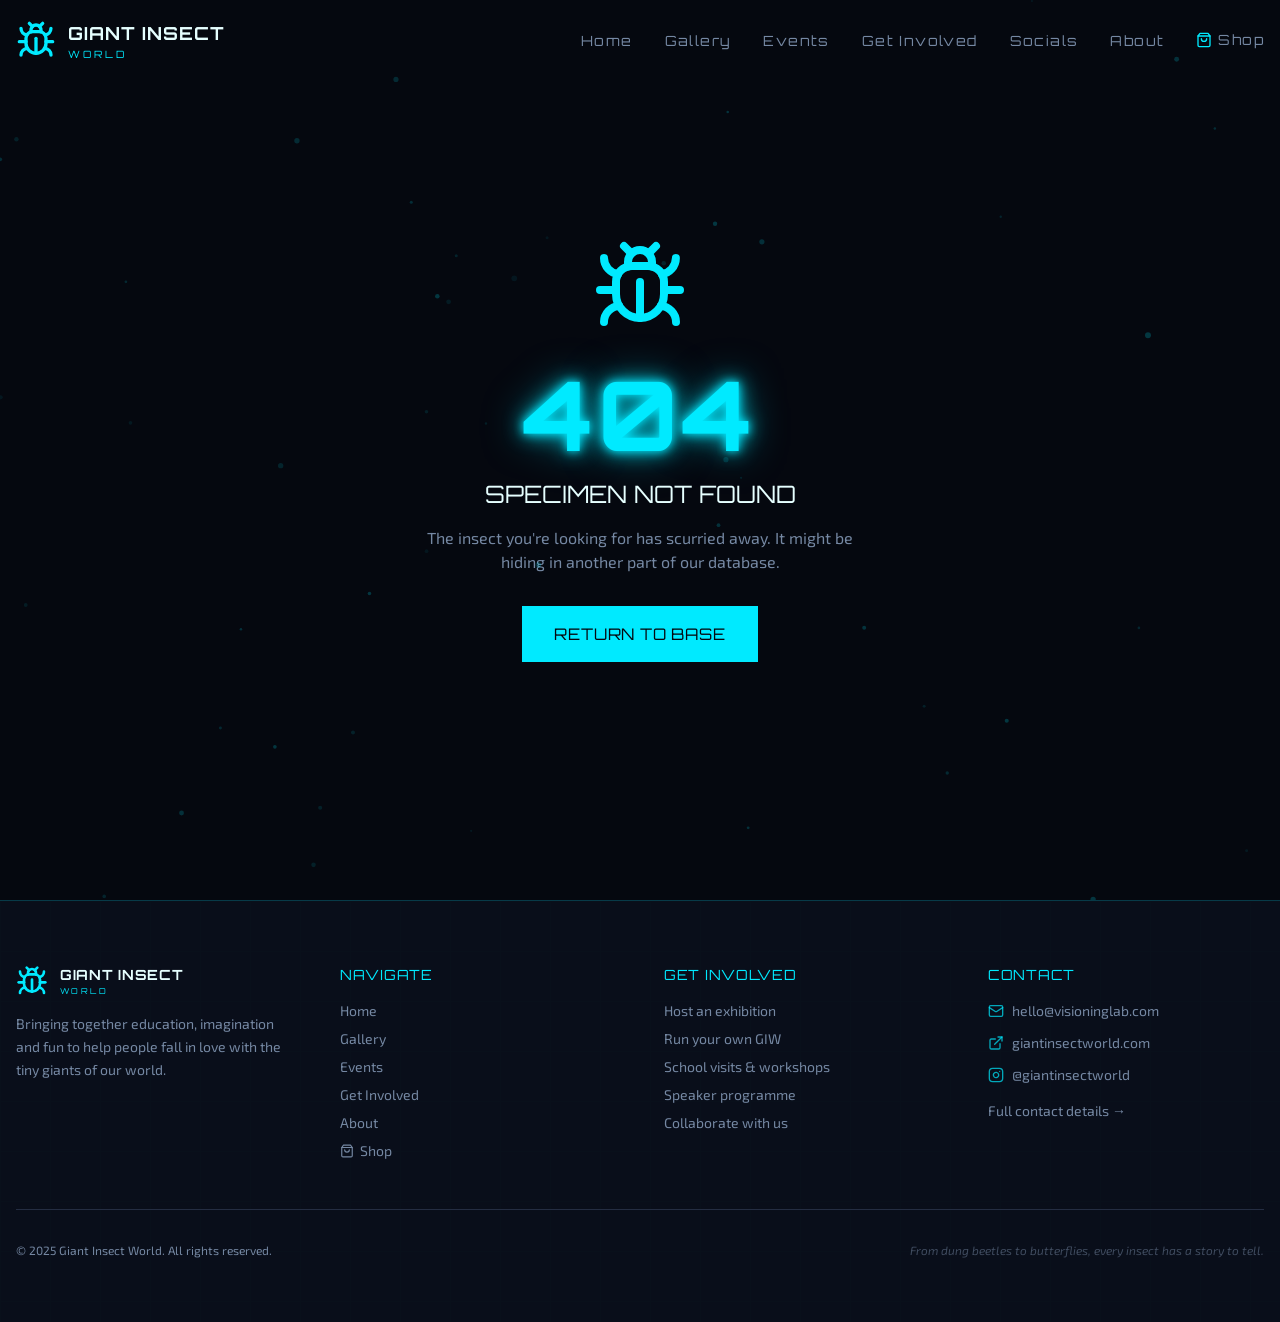
==== commit c4e72081: "deploy: visioninglab/giant-insect-world-vision@4124299360c0a65e9f0df3182f8ac404462ec778" ====
--- a/index.html
+++ b/index.html
@@ -25,7 +25,7 @@
 
       gtag('config', 'G-YJH977F1C5');
     </script>
-    <script type="module" crossorigin src="/assets/index-CSdq0BqM.js"></script>
+    <script type="module" crossorigin src="/assets/index-BcUB5urU.js"></script>
     <link rel="stylesheet" crossorigin href="/assets/index-GCOZVxA1.css">
   </head>
 
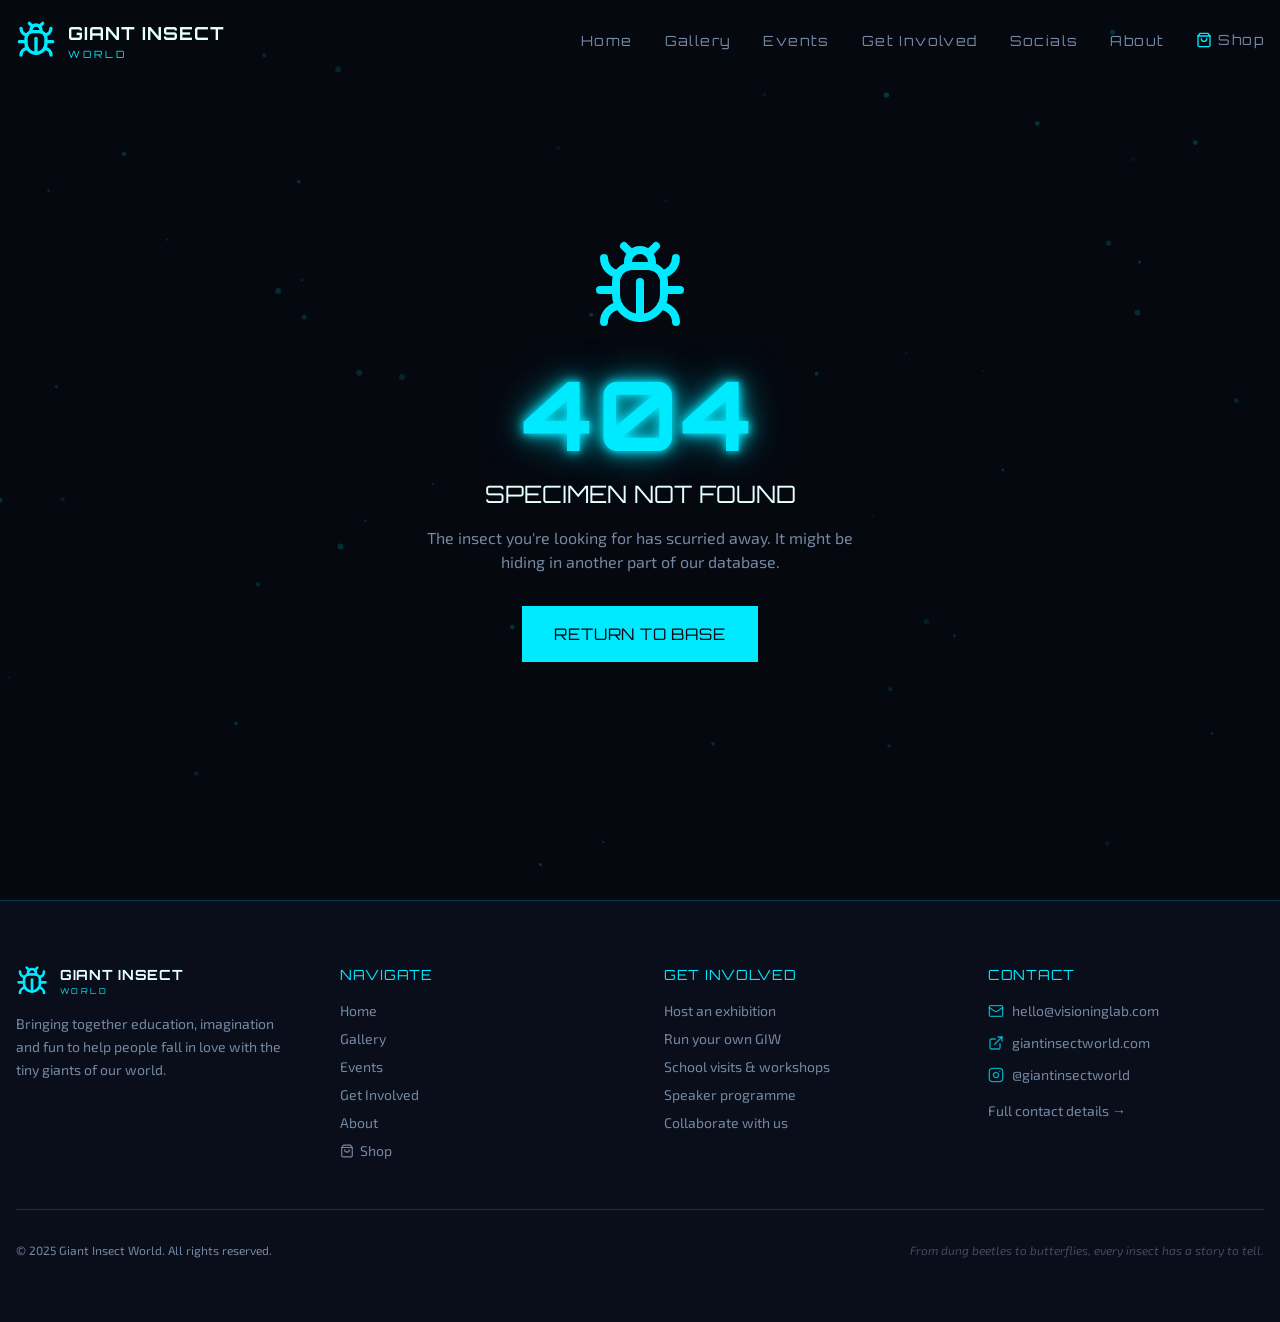
==== commit e6f7976d: "deploy: visioninglab/giant-insect-world-vision@152d2605ca3b358cf0e0c7cda1c9dd5b8b802aaa" ====
--- a/index.html
+++ b/index.html
@@ -25,7 +25,7 @@
 
       gtag('config', 'G-YJH977F1C5');
     </script>
-    <script type="module" crossorigin src="/assets/index-BcUB5urU.js"></script>
+    <script type="module" crossorigin src="/assets/index-B39oiFj9.js"></script>
     <link rel="stylesheet" crossorigin href="/assets/index-GCOZVxA1.css">
   </head>
 
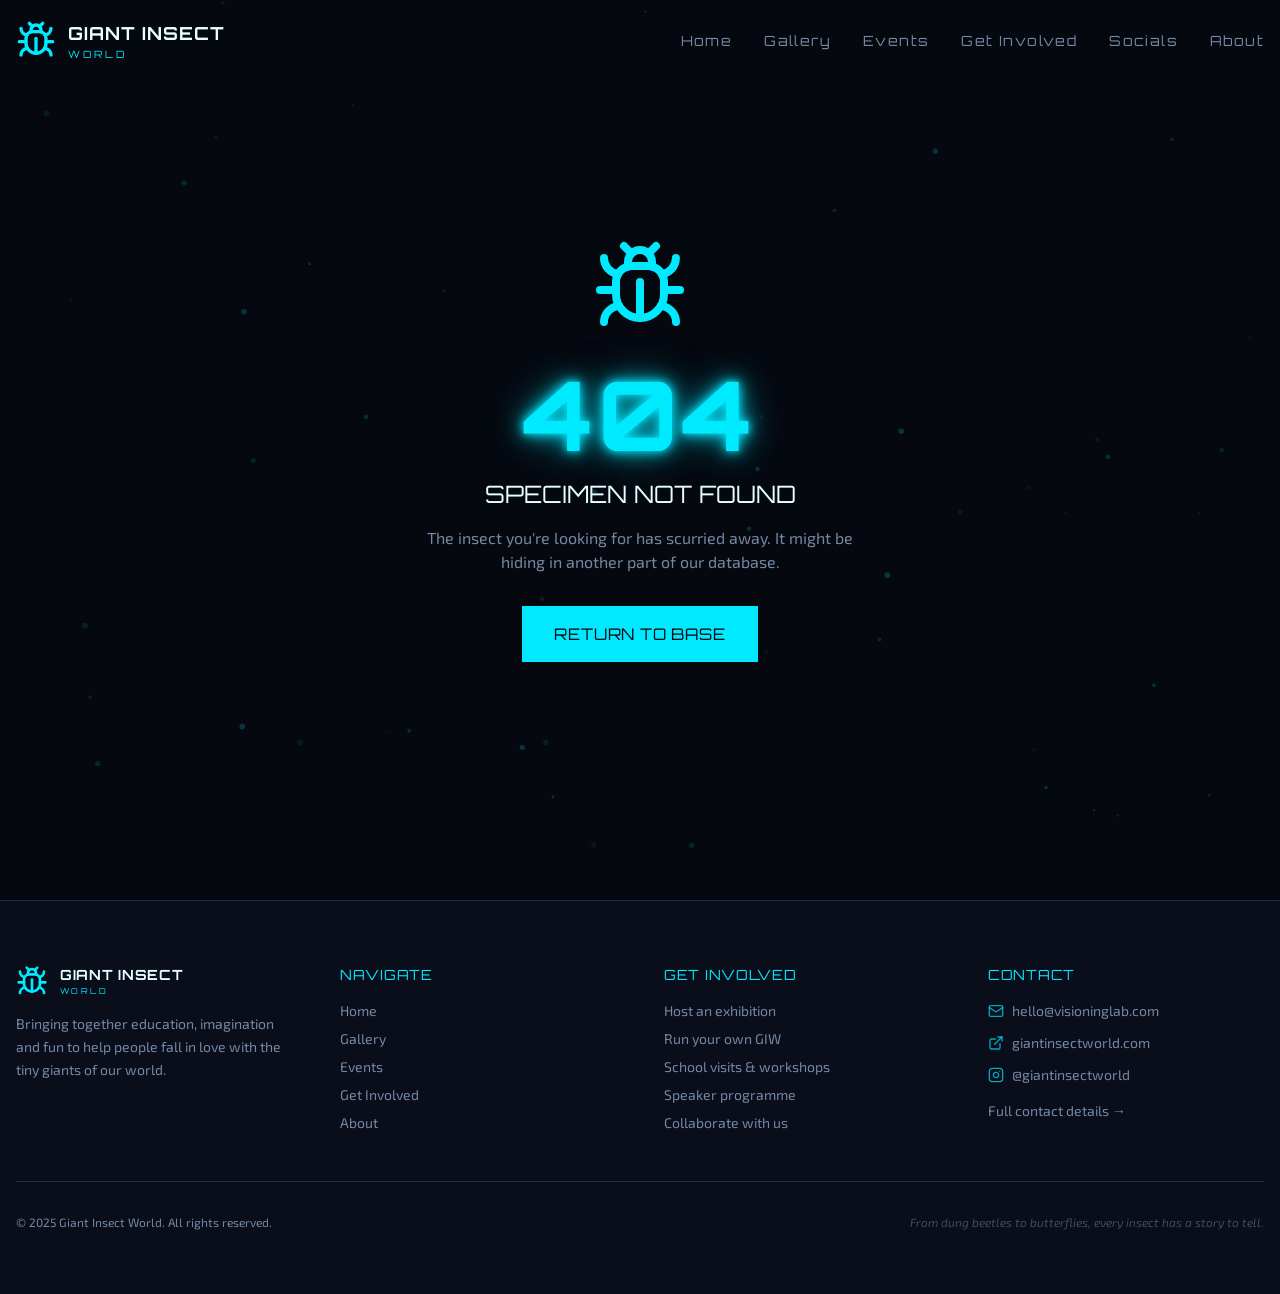
==== commit ccc24e7a: "deploy: visioninglab/giant-insect-world-vision@e88eda34d38bec3b07704cb4c92275637418aa35" ====
--- a/index.html
+++ b/index.html
@@ -25,8 +25,8 @@
 
       gtag('config', 'G-YJH977F1C5');
     </script>
-    <script type="module" crossorigin src="/assets/index-B39oiFj9.js"></script>
-    <link rel="stylesheet" crossorigin href="/assets/index-GCOZVxA1.css">
+    <script type="module" crossorigin src="/assets/index-ntIqo7pc.js"></script>
+    <link rel="stylesheet" crossorigin href="/assets/index-DTr05Dn4.css">
   </head>
 
   <body>
--- a/assets/index-DTr05Dn4.css
+++ b/assets/index-DTr05Dn4.css
@@ -0,0 +1 @@
+@import"https://fonts.googleapis.com/css2?family=Orbitron:wght@400;500;600;700;800;900&family=Exo+2:wght@300;400;500;600;700&display=swap";*,:before,:after{--tw-border-spacing-x: 0;--tw-border-spacing-y: 0;--tw-translate-x: 0;--tw-translate-y: 0;--tw-rotate: 0;--tw-skew-x: 0;--tw-skew-y: 0;--tw-scale-x: 1;--tw-scale-y: 1;--tw-pan-x: ;--tw-pan-y: ;--tw-pinch-zoom: ;--tw-scroll-snap-strictness: proximity;--tw-gradient-from-position: ;--tw-gradient-via-position: ;--tw-gradient-to-position: ;--tw-ordinal: ;--tw-slashed-zero: ;--tw-numeric-figure: ;--tw-numeric-spacing: ;--tw-numeric-fraction: ;--tw-ring-inset: ;--tw-ring-offset-width: 0px;--tw-ring-offset-color: #fff;--tw-ring-color: rgb(59 130 246 / .5);--tw-ring-offset-shadow: 0 0 #0000;--tw-ring-shadow: 0 0 #0000;--tw-shadow: 0 0 #0000;--tw-shadow-colored: 0 0 #0000;--tw-blur: ;--tw-brightness: ;--tw-contrast: ;--tw-grayscale: ;--tw-hue-rotate: ;--tw-invert: ;--tw-saturate: ;--tw-sepia: ;--tw-drop-shadow: ;--tw-backdrop-blur: ;--tw-backdrop-brightness: ;--tw-backdrop-contrast: ;--tw-backdrop-grayscale: ;--tw-backdrop-hue-rotate: ;--tw-backdrop-invert: ;--tw-backdrop-opacity: ;--tw-backdrop-saturate: ;--tw-backdrop-sepia: ;--tw-contain-size: ;--tw-contain-layout: ;--tw-contain-paint: ;--tw-contain-style: }::backdrop{--tw-border-spacing-x: 0;--tw-border-spacing-y: 0;--tw-translate-x: 0;--tw-translate-y: 0;--tw-rotate: 0;--tw-skew-x: 0;--tw-skew-y: 0;--tw-scale-x: 1;--tw-scale-y: 1;--tw-pan-x: ;--tw-pan-y: ;--tw-pinch-zoom: ;--tw-scroll-snap-strictness: proximity;--tw-gradient-from-position: ;--tw-gradient-via-position: ;--tw-gradient-to-position: ;--tw-ordinal: ;--tw-slashed-zero: ;--tw-numeric-figure: ;--tw-numeric-spacing: ;--tw-numeric-fraction: ;--tw-ring-inset: ;--tw-ring-offset-width: 0px;--tw-ring-offset-color: #fff;--tw-ring-color: rgb(59 130 246 / .5);--tw-ring-offset-shadow: 0 0 #0000;--tw-ring-shadow: 0 0 #0000;--tw-shadow: 0 0 #0000;--tw-shadow-colored: 0 0 #0000;--tw-blur: ;--tw-brightness: ;--tw-contrast: ;--tw-grayscale: ;--tw-hue-rotate: ;--tw-invert: ;--tw-saturate: ;--tw-sepia: ;--tw-drop-shadow: ;--tw-backdrop-blur: ;--tw-backdrop-brightness: ;--tw-backdrop-contrast: ;--tw-backdrop-grayscale: ;--tw-backdrop-hue-rotate: ;--tw-backdrop-invert: ;--tw-backdrop-opacity: ;--tw-backdrop-saturate: ;--tw-backdrop-sepia: ;--tw-contain-size: ;--tw-contain-layout: ;--tw-contain-paint: ;--tw-contain-style: }*,:before,:after{box-sizing:border-box;border-width:0;border-style:solid;border-color:#e5e7eb}:before,:after{--tw-content: ""}html,:host{line-height:1.5;-webkit-text-size-adjust:100%;-moz-tab-size:4;-o-tab-size:4;tab-size:4;font-family:ui-sans-serif,system-ui,sans-serif,"Apple Color Emoji","Segoe UI Emoji",Segoe UI Symbol,"Noto Color Emoji";font-feature-settings:normal;font-variation-settings:normal;-webkit-tap-highlight-color:transparent}body{margin:0;line-height:inherit}hr{height:0;color:inherit;border-top-width:1px}abbr:where([title]){-webkit-text-decoration:underline dotted;text-decoration:underline dotted}h1,h2,h3,h4,h5,h6{font-size:inherit;font-weight:inherit}a{color:inherit;text-decoration:inherit}b,strong{font-weight:bolder}code,kbd,samp,pre{font-family:ui-monospace,SFMono-Regular,Menlo,Monaco,Consolas,Liberation Mono,Courier New,monospace;font-feature-settings:normal;font-variation-settings:normal;font-size:1em}small{font-size:80%}sub,sup{font-size:75%;line-height:0;position:relative;vertical-align:baseline}sub{bottom:-.25em}sup{top:-.5em}table{text-indent:0;border-color:inherit;border-collapse:collapse}button,input,optgroup,select,textarea{font-family:inherit;font-feature-settings:inherit;font-variation-settings:inherit;font-size:100%;font-weight:inherit;line-height:inherit;letter-spacing:inherit;color:inherit;margin:0;padding:0}button,select{text-transform:none}button,input:where([type=button]),input:where([type=reset]),input:where([type=submit]){-webkit-appearance:button;background-color:transparent;background-image:none}:-moz-focusring{outline:auto}:-moz-ui-invalid{box-shadow:none}progress{vertical-align:baseline}::-webkit-inner-spin-button,::-webkit-outer-spin-button{height:auto}[type=search]{-webkit-appearance:textfield;outline-offset:-2px}::-webkit-search-decoration{-webkit-appearance:none}::-webkit-file-upload-button{-webkit-appearance:button;font:inherit}summary{display:list-item}blockquote,dl,dd,h1,h2,h3,h4,h5,h6,hr,figure,p,pre{margin:0}fieldset{margin:0;padding:0}legend{padding:0}ol,ul,menu{list-style:none;margin:0;padding:0}dialog{padding:0}textarea{resize:vertical}input::-moz-placeholder,textarea::-moz-placeholder{opacity:1;color:#9ca3af}input::placeholder,textarea::placeholder{opacity:1;color:#9ca3af}button,[role=button]{cursor:pointer}:disabled{cursor:default}img,svg,video,canvas,audio,iframe,embed,object{display:block;vertical-align:middle}img,video{max-width:100%;height:auto}[hidden]:where(:not([hidden=until-found])){display:none}:root{--background: 222 47% 4%;--foreground: 180 100% 95%;--card: 222 47% 7%;--card-foreground: 180 100% 95%;--popover: 222 47% 6%;--popover-foreground: 180 100% 95%;--primary: 185 100% 50%;--primary-foreground: 222 47% 4%;--secondary: 150 100% 45%;--secondary-foreground: 222 47% 4%;--muted: 222 30% 15%;--muted-foreground: 215 20% 55%;--accent: 35 100% 55%;--accent-foreground: 222 47% 4%;--destructive: 0 84% 60%;--destructive-foreground: 0 0% 100%;--border: 222 30% 20%;--input: 222 30% 15%;--ring: 185 100% 50%;--radius: .5rem;--neon-cyan: 185 100% 50%;--neon-green: 150 100% 45%;--neon-amber: 35 100% 55%;--neon-purple: 270 100% 60%;--grid-color: 185 50% 15%;--sidebar-background: 222 47% 5%;--sidebar-foreground: 180 100% 95%;--sidebar-primary: 185 100% 50%;--sidebar-primary-foreground: 222 47% 4%;--sidebar-accent: 222 30% 12%;--sidebar-accent-foreground: 180 100% 95%;--sidebar-border: 222 30% 20%;--sidebar-ring: 185 100% 50%}.dark{--background: 222 47% 4%;--foreground: 180 100% 95%;--card: 222 47% 7%;--card-foreground: 180 100% 95%;--popover: 222 47% 6%;--popover-foreground: 180 100% 95%;--primary: 185 100% 50%;--primary-foreground: 222 47% 4%;--secondary: 150 100% 45%;--secondary-foreground: 222 47% 4%;--muted: 222 30% 15%;--muted-foreground: 215 20% 55%;--accent: 35 100% 55%;--accent-foreground: 222 47% 4%;--destructive: 0 62.8% 30.6%;--destructive-foreground: 0 0% 100%;--border: 222 30% 20%;--input: 222 30% 15%;--ring: 185 100% 50%}*{border-color:hsl(var(--border))}body{background-color:hsl(var(--background));color:hsl(var(--foreground));-webkit-font-smoothing:antialiased;-moz-osx-font-smoothing:grayscale;font-family:"Exo 2",sans-serif}h1,h2,h3,h4,h5,h6{font-family:Orbitron,sans-serif;letter-spacing:.05em}.container{width:100%;margin-right:auto;margin-left:auto;padding-right:2rem;padding-left:2rem}@media (min-width: 1400px){.container{max-width:1400px}}.sr-only{position:absolute;width:1px;height:1px;padding:0;margin:-1px;overflow:hidden;clip:rect(0,0,0,0);white-space:nowrap;border-width:0}.pointer-events-none{pointer-events:none}.pointer-events-auto{pointer-events:auto}.visible{visibility:visible}.invisible{visibility:hidden}.fixed{position:fixed}.absolute{position:absolute}.relative{position:relative}.inset-0{top:0;right:0;bottom:0;left:0}.inset-x-0{left:0;right:0}.inset-y-0{top:0;bottom:0}.-bottom-1{bottom:-.25rem}.-bottom-12{bottom:-3rem}.-left-12{left:-3rem}.-right-12{right:-3rem}.-top-12{top:-3rem}.bottom-0{bottom:0}.bottom-10{bottom:2.5rem}.bottom-3{bottom:.75rem}.bottom-4{bottom:1rem}.bottom-6{bottom:1.5rem}.bottom-8{bottom:2rem}.left-0{left:0}.left-1{left:.25rem}.left-1\/2{left:50%}.left-2{left:.5rem}.left-3{left:.75rem}.left-4{left:1rem}.left-8{left:2rem}.left-\[50\%\]{left:50%}.right-0{right:0}.right-1{right:.25rem}.right-2{right:.5rem}.right-3{right:.75rem}.right-4{right:1rem}.right-6{right:1.5rem}.right-8{right:2rem}.top-0{top:0}.top-1\.5{top:.375rem}.top-1\/2{top:50%}.top-2{top:.5rem}.top-3\.5{top:.875rem}.top-4{top:1rem}.top-6{top:1.5rem}.top-8{top:2rem}.top-\[1px\]{top:1px}.top-\[50\%\]{top:50%}.top-\[60\%\]{top:60%}.top-full{top:100%}.z-0{z-index:0}.z-10{z-index:10}.z-20{z-index:20}.z-50{z-index:50}.z-\[100\]{z-index:100}.z-\[1\]{z-index:1}.-mx-1{margin-left:-.25rem;margin-right:-.25rem}.mx-2{margin-left:.5rem;margin-right:.5rem}.mx-3\.5{margin-left:.875rem;margin-right:.875rem}.mx-auto{margin-left:auto;margin-right:auto}.my-0\.5{margin-top:.125rem;margin-bottom:.125rem}.my-1{margin-top:.25rem;margin-bottom:.25rem}.-ml-4{margin-left:-1rem}.-mt-4{margin-top:-1rem}.mb-1{margin-bottom:.25rem}.mb-10{margin-bottom:2.5rem}.mb-12{margin-bottom:3rem}.mb-14{margin-bottom:3.5rem}.mb-16{margin-bottom:4rem}.mb-2{margin-bottom:.5rem}.mb-3{margin-bottom:.75rem}.mb-4{margin-bottom:1rem}.mb-5{margin-bottom:1.25rem}.mb-6{margin-bottom:1.5rem}.mb-8{margin-bottom:2rem}.ml-1{margin-left:.25rem}.ml-auto{margin-left:auto}.mr-2{margin-right:.5rem}.mt-0\.5{margin-top:.125rem}.mt-1{margin-top:.25rem}.mt-1\.5{margin-top:.375rem}.mt-10{margin-top:2.5rem}.mt-12{margin-top:3rem}.mt-14{margin-top:3.5rem}.mt-16{margin-top:4rem}.mt-2{margin-top:.5rem}.mt-24{margin-top:6rem}.mt-3{margin-top:.75rem}.mt-4{margin-top:1rem}.mt-6{margin-top:1.5rem}.mt-8{margin-top:2rem}.mt-auto{margin-top:auto}.block{display:block}.flex{display:flex}.inline-flex{display:inline-flex}.table{display:table}.grid{display:grid}.hidden{display:none}.aspect-\[16\/9\]{aspect-ratio:16/9}.aspect-square{aspect-ratio:1 / 1}.aspect-video{aspect-ratio:16 / 9}.size-4{width:1rem;height:1rem}.h-0\.5{height:.125rem}.h-1\.5{height:.375rem}.h-10{height:2.5rem}.h-11{height:2.75rem}.h-12{height:3rem}.h-2{height:.5rem}.h-2\.5{height:.625rem}.h-20{height:5rem}.h-24{height:6rem}.h-3{height:.75rem}.h-3\.5{height:.875rem}.h-4{height:1rem}.h-5{height:1.25rem}.h-6{height:1.5rem}.h-7{height:1.75rem}.h-8{height:2rem}.h-9{height:2.25rem}.h-\[1px\]{height:1px}.h-\[2px\]{height:2px}.h-\[var\(--radix-navigation-menu-viewport-height\)\]{height:var(--radix-navigation-menu-viewport-height)}.h-\[var\(--radix-select-trigger-height\)\]{height:var(--radix-select-trigger-height)}.h-auto{height:auto}.h-full{height:100%}.h-px{height:1px}.h-screen{height:100vh}.h-svh{height:100svh}.max-h-96{max-height:24rem}.max-h-\[300px\]{max-height:300px}.max-h-\[90vh\]{max-height:90vh}.max-h-screen{max-height:100vh}.min-h-0{min-height:0px}.min-h-\[280px\]{min-height:280px}.min-h-\[70vh\]{min-height:70vh}.min-h-\[80px\]{min-height:80px}.min-h-\[80vh\]{min-height:80vh}.min-h-screen{min-height:100vh}.min-h-svh{min-height:100svh}.w-0{width:0px}.w-1{width:.25rem}.w-1\.5{width:.375rem}.w-10{width:2.5rem}.w-11{width:2.75rem}.w-12{width:3rem}.w-2{width:.5rem}.w-2\.5{width:.625rem}.w-24{width:6rem}.w-3{width:.75rem}.w-3\.5{width:.875rem}.w-3\/4{width:75%}.w-4{width:1rem}.w-5{width:1.25rem}.w-6{width:1.5rem}.w-64{width:16rem}.w-7{width:1.75rem}.w-72{width:18rem}.w-8{width:2rem}.w-9{width:2.25rem}.w-\[--sidebar-width\]{width:var(--sidebar-width)}.w-\[100px\]{width:100px}.w-\[1px\]{width:1px}.w-auto{width:auto}.w-full{width:100%}.w-max{width:-moz-max-content;width:max-content}.w-px{width:1px}.min-w-0{min-width:0px}.min-w-5{min-width:1.25rem}.min-w-\[12rem\]{min-width:12rem}.min-w-\[8rem\]{min-width:8rem}.min-w-\[var\(--radix-select-trigger-width\)\]{min-width:var(--radix-select-trigger-width)}.max-w-2xl{max-width:42rem}.max-w-3xl{max-width:48rem}.max-w-4xl{max-width:56rem}.max-w-5xl{max-width:64rem}.max-w-6xl{max-width:72rem}.max-w-\[--skeleton-width\]{max-width:var(--skeleton-width)}.max-w-lg{max-width:32rem}.max-w-max{max-width:-moz-max-content;max-width:max-content}.max-w-md{max-width:28rem}.flex-1{flex:1 1 0%}.flex-shrink-0,.shrink-0{flex-shrink:0}.grow{flex-grow:1}.grow-0{flex-grow:0}.basis-full{flex-basis:100%}.caption-bottom{caption-side:bottom}.border-collapse{border-collapse:collapse}.origin-left{transform-origin:left}.-translate-x-1\/2{--tw-translate-x: -50%;transform:translate(var(--tw-translate-x),var(--tw-translate-y)) rotate(var(--tw-rotate)) skew(var(--tw-skew-x)) skewY(var(--tw-skew-y)) scaleX(var(--tw-scale-x)) scaleY(var(--tw-scale-y))}.-translate-x-4{--tw-translate-x: -1rem;transform:translate(var(--tw-translate-x),var(--tw-translate-y)) rotate(var(--tw-rotate)) skew(var(--tw-skew-x)) skewY(var(--tw-skew-y)) scaleX(var(--tw-scale-x)) scaleY(var(--tw-scale-y))}.-translate-x-px{--tw-translate-x: -1px;transform:translate(var(--tw-translate-x),var(--tw-translate-y)) rotate(var(--tw-rotate)) skew(var(--tw-skew-x)) skewY(var(--tw-skew-y)) scaleX(var(--tw-scale-x)) scaleY(var(--tw-scale-y))}.-translate-y-1\/2{--tw-translate-y: -50%;transform:translate(var(--tw-translate-x),var(--tw-translate-y)) rotate(var(--tw-rotate)) skew(var(--tw-skew-x)) skewY(var(--tw-skew-y)) scaleX(var(--tw-scale-x)) scaleY(var(--tw-scale-y))}.translate-x-4{--tw-translate-x: 1rem;transform:translate(var(--tw-translate-x),var(--tw-translate-y)) rotate(var(--tw-rotate)) skew(var(--tw-skew-x)) skewY(var(--tw-skew-y)) scaleX(var(--tw-scale-x)) scaleY(var(--tw-scale-y))}.translate-x-\[-50\%\]{--tw-translate-x: -50%;transform:translate(var(--tw-translate-x),var(--tw-translate-y)) rotate(var(--tw-rotate)) skew(var(--tw-skew-x)) skewY(var(--tw-skew-y)) scaleX(var(--tw-scale-x)) scaleY(var(--tw-scale-y))}.translate-x-px{--tw-translate-x: 1px;transform:translate(var(--tw-translate-x),var(--tw-translate-y)) rotate(var(--tw-rotate)) skew(var(--tw-skew-x)) skewY(var(--tw-skew-y)) scaleX(var(--tw-scale-x)) scaleY(var(--tw-scale-y))}.translate-y-\[-50\%\]{--tw-translate-y: -50%;transform:translate(var(--tw-translate-x),var(--tw-translate-y)) rotate(var(--tw-rotate)) skew(var(--tw-skew-x)) skewY(var(--tw-skew-y)) scaleX(var(--tw-scale-x)) scaleY(var(--tw-scale-y))}.rotate-45{--tw-rotate: 45deg;transform:translate(var(--tw-translate-x),var(--tw-translate-y)) rotate(var(--tw-rotate)) skew(var(--tw-skew-x)) skewY(var(--tw-skew-y)) scaleX(var(--tw-scale-x)) scaleY(var(--tw-scale-y))}.rotate-90{--tw-rotate: 90deg;transform:translate(var(--tw-translate-x),var(--tw-translate-y)) rotate(var(--tw-rotate)) skew(var(--tw-skew-x)) skewY(var(--tw-skew-y)) scaleX(var(--tw-scale-x)) scaleY(var(--tw-scale-y))}.scale-x-0{--tw-scale-x: 0;transform:translate(var(--tw-translate-x),var(--tw-translate-y)) rotate(var(--tw-rotate)) skew(var(--tw-skew-x)) skewY(var(--tw-skew-y)) scaleX(var(--tw-scale-x)) scaleY(var(--tw-scale-y))}.transform{transform:translate(var(--tw-translate-x),var(--tw-translate-y)) rotate(var(--tw-rotate)) skew(var(--tw-skew-x)) skewY(var(--tw-skew-y)) scaleX(var(--tw-scale-x)) scaleY(var(--tw-scale-y))}@keyframes pulse{50%{opacity:.5}}.animate-pulse{animation:pulse 2s cubic-bezier(.4,0,.6,1) infinite}.cursor-default{cursor:default}.cursor-pointer{cursor:pointer}.cursor-text{cursor:text}.touch-none{touch-action:none}.select-none{-webkit-user-select:none;-moz-user-select:none;user-select:none}.resize{resize:both}.list-none{list-style-type:none}.grid-cols-1{grid-template-columns:repeat(1,minmax(0,1fr))}.grid-cols-2{grid-template-columns:repeat(2,minmax(0,1fr))}.grid-cols-3{grid-template-columns:repeat(3,minmax(0,1fr))}.flex-row{flex-direction:row}.flex-col{flex-direction:column}.flex-col-reverse{flex-direction:column-reverse}.flex-wrap{flex-wrap:wrap}.items-start{align-items:flex-start}.items-end{align-items:flex-end}.items-center{align-items:center}.items-baseline{align-items:baseline}.items-stretch{align-items:stretch}.justify-center{justify-content:center}.justify-between{justify-content:space-between}.gap-1{gap:.25rem}.gap-1\.5{gap:.375rem}.gap-16{gap:4rem}.gap-2{gap:.5rem}.gap-3{gap:.75rem}.gap-4{gap:1rem}.gap-5{gap:1.25rem}.gap-6{gap:1.5rem}.gap-8{gap:2rem}.space-x-1>:not([hidden])~:not([hidden]){--tw-space-x-reverse: 0;margin-right:calc(.25rem * var(--tw-space-x-reverse));margin-left:calc(.25rem * calc(1 - var(--tw-space-x-reverse)))}.space-x-4>:not([hidden])~:not([hidden]){--tw-space-x-reverse: 0;margin-right:calc(1rem * var(--tw-space-x-reverse));margin-left:calc(1rem * calc(1 - var(--tw-space-x-reverse)))}.space-y-1>:not([hidden])~:not([hidden]){--tw-space-y-reverse: 0;margin-top:calc(.25rem * calc(1 - var(--tw-space-y-reverse)));margin-bottom:calc(.25rem * var(--tw-space-y-reverse))}.space-y-1\.5>:not([hidden])~:not([hidden]){--tw-space-y-reverse: 0;margin-top:calc(.375rem * calc(1 - var(--tw-space-y-reverse)));margin-bottom:calc(.375rem * var(--tw-space-y-reverse))}.space-y-12>:not([hidden])~:not([hidden]){--tw-space-y-reverse: 0;margin-top:calc(3rem * calc(1 - var(--tw-space-y-reverse)));margin-bottom:calc(3rem * var(--tw-space-y-reverse))}.space-y-2>:not([hidden])~:not([hidden]){--tw-space-y-reverse: 0;margin-top:calc(.5rem * calc(1 - var(--tw-space-y-reverse)));margin-bottom:calc(.5rem * var(--tw-space-y-reverse))}.space-y-3>:not([hidden])~:not([hidden]){--tw-space-y-reverse: 0;margin-top:calc(.75rem * calc(1 - var(--tw-space-y-reverse)));margin-bottom:calc(.75rem * var(--tw-space-y-reverse))}.space-y-4>:not([hidden])~:not([hidden]){--tw-space-y-reverse: 0;margin-top:calc(1rem * calc(1 - var(--tw-space-y-reverse)));margin-bottom:calc(1rem * var(--tw-space-y-reverse))}.space-y-6>:not([hidden])~:not([hidden]){--tw-space-y-reverse: 0;margin-top:calc(1.5rem * calc(1 - var(--tw-space-y-reverse)));margin-bottom:calc(1.5rem * var(--tw-space-y-reverse))}.overflow-auto{overflow:auto}.overflow-hidden{overflow:hidden}.overflow-y-auto{overflow-y:auto}.overflow-x-hidden{overflow-x:hidden}.truncate{overflow:hidden;text-overflow:ellipsis;white-space:nowrap}.whitespace-nowrap{white-space:nowrap}.break-words{overflow-wrap:break-word}.rounded{border-radius:.25rem}.rounded-\[2px\]{border-radius:2px}.rounded-\[inherit\]{border-radius:inherit}.rounded-full{border-radius:9999px}.rounded-lg{border-radius:var(--radius)}.rounded-md{border-radius:calc(var(--radius) - 2px)}.rounded-sm{border-radius:calc(var(--radius) - 4px)}.rounded-xl{border-radius:.75rem}.rounded-t-\[10px\]{border-top-left-radius:10px;border-top-right-radius:10px}.rounded-tl-sm{border-top-left-radius:calc(var(--radius) - 4px)}.border{border-width:1px}.border-2{border-width:2px}.border-\[1\.5px\]{border-width:1.5px}.border-y{border-top-width:1px;border-bottom-width:1px}.border-b{border-bottom-width:1px}.border-b-2{border-bottom-width:2px}.border-l{border-left-width:1px}.border-l-2{border-left-width:2px}.border-r{border-right-width:1px}.border-r-2{border-right-width:2px}.border-t{border-top-width:1px}.border-t-2{border-top-width:2px}.border-dashed{border-style:dashed}.border-\[--color-border\]{border-color:var(--color-border)}.border-accent\/30{border-color:hsl(var(--accent) / .3)}.border-border{border-color:hsl(var(--border))}.border-border\/50{border-color:hsl(var(--border) / .5)}.border-destructive{border-color:hsl(var(--destructive))}.border-destructive\/50{border-color:hsl(var(--destructive) / .5)}.border-green-400\/30{border-color:#4ade804d}.border-green-400\/40{border-color:#4ade8066}.border-input{border-color:hsl(var(--input))}.border-primary{border-color:hsl(var(--primary))}.border-primary\/0{border-color:hsl(var(--primary) / 0)}.border-primary\/20{border-color:hsl(var(--primary) / .2)}.border-primary\/30{border-color:hsl(var(--primary) / .3)}.border-primary\/50{border-color:hsl(var(--primary) / .5)}.border-secondary\/30{border-color:hsl(var(--secondary) / .3)}.border-sidebar-border{border-color:hsl(var(--sidebar-border))}.border-transparent{border-color:transparent}.border-white\/10{border-color:#ffffff1a}.border-white\/15{border-color:#ffffff26}.border-l-transparent{border-left-color:transparent}.border-t-transparent{border-top-color:transparent}.bg-\[--color-bg\]{background-color:var(--color-bg)}.bg-accent{background-color:hsl(var(--accent))}.bg-background{background-color:hsl(var(--background))}.bg-background\/50{background-color:hsl(var(--background) / .5)}.bg-background\/90{background-color:hsl(var(--background) / .9)}.bg-background\/95{background-color:hsl(var(--background) / .95)}.bg-black{--tw-bg-opacity: 1;background-color:rgb(0 0 0 / var(--tw-bg-opacity, 1))}.bg-black\/40{background-color:#0006}.bg-black\/80{background-color:#000c}.bg-border{background-color:hsl(var(--border))}.bg-card{background-color:hsl(var(--card))}.bg-card\/50{background-color:hsl(var(--card) / .5)}.bg-destructive{background-color:hsl(var(--destructive))}.bg-foreground{background-color:hsl(var(--foreground))}.bg-green-500\/10{background-color:#22c55e1a}.bg-green-500\/15{background-color:#22c55e26}.bg-green-500\/20{background-color:#22c55e33}.bg-green-950\/60{background-color:#052e1699}.bg-muted{background-color:hsl(var(--muted))}.bg-muted-foreground\/30{background-color:hsl(var(--muted-foreground) / .3)}.bg-muted\/20{background-color:hsl(var(--muted) / .2)}.bg-muted\/50{background-color:hsl(var(--muted) / .5)}.bg-popover{background-color:hsl(var(--popover))}.bg-primary{background-color:hsl(var(--primary))}.bg-primary\/20{background-color:hsl(var(--primary) / .2)}.bg-primary\/30{background-color:hsl(var(--primary) / .3)}.bg-primary\/5{background-color:hsl(var(--primary) / .05)}.bg-secondary{background-color:hsl(var(--secondary))}.bg-sidebar{background-color:hsl(var(--sidebar-background))}.bg-sidebar-border{background-color:hsl(var(--sidebar-border))}.bg-transparent{background-color:transparent}.bg-white\/5{background-color:#ffffff0d}.bg-gradient-to-b{background-image:linear-gradient(to bottom,var(--tw-gradient-stops))}.bg-gradient-to-r{background-image:linear-gradient(to right,var(--tw-gradient-stops))}.bg-gradient-to-t{background-image:linear-gradient(to top,var(--tw-gradient-stops))}.from-background{--tw-gradient-from: hsl(var(--background)) var(--tw-gradient-from-position);--tw-gradient-to: hsl(var(--background) / 0) var(--tw-gradient-to-position);--tw-gradient-stops: var(--tw-gradient-from), var(--tw-gradient-to)}.from-background\/80{--tw-gradient-from: hsl(var(--background) / .8) var(--tw-gradient-from-position);--tw-gradient-to: hsl(var(--background) / 0) var(--tw-gradient-to-position);--tw-gradient-stops: var(--tw-gradient-from), var(--tw-gradient-to)}.from-black{--tw-gradient-from: #000 var(--tw-gradient-from-position);--tw-gradient-to: rgb(0 0 0 / 0) var(--tw-gradient-to-position);--tw-gradient-stops: var(--tw-gradient-from), var(--tw-gradient-to)}.from-card{--tw-gradient-from: hsl(var(--card)) var(--tw-gradient-from-position);--tw-gradient-to: hsl(var(--card) / 0) var(--tw-gradient-to-position);--tw-gradient-stops: var(--tw-gradient-from), var(--tw-gradient-to)}.from-card\/60{--tw-gradient-from: hsl(var(--card) / .6) var(--tw-gradient-from-position);--tw-gradient-to: hsl(var(--card) / 0) var(--tw-gradient-to-position);--tw-gradient-stops: var(--tw-gradient-from), var(--tw-gradient-to)}.from-card\/80{--tw-gradient-from: hsl(var(--card) / .8) var(--tw-gradient-from-position);--tw-gradient-to: hsl(var(--card) / 0) var(--tw-gradient-to-position);--tw-gradient-stops: var(--tw-gradient-from), var(--tw-gradient-to)}.from-green-950{--tw-gradient-from: #052e16 var(--tw-gradient-from-position);--tw-gradient-to: rgb(5 46 22 / 0) var(--tw-gradient-to-position);--tw-gradient-stops: var(--tw-gradient-from), var(--tw-gradient-to)}.from-primary\/50{--tw-gradient-from: hsl(var(--primary) / .5) var(--tw-gradient-from-position);--tw-gradient-to: hsl(var(--primary) / 0) var(--tw-gradient-to-position);--tw-gradient-stops: var(--tw-gradient-from), var(--tw-gradient-to)}.from-transparent{--tw-gradient-from: transparent var(--tw-gradient-from-position);--tw-gradient-to: rgb(0 0 0 / 0) var(--tw-gradient-to-position);--tw-gradient-stops: var(--tw-gradient-from), var(--tw-gradient-to)}.via-background\/60{--tw-gradient-to: hsl(var(--background) / 0) var(--tw-gradient-to-position);--tw-gradient-stops: var(--tw-gradient-from), hsl(var(--background) / .6) var(--tw-gradient-via-position), var(--tw-gradient-to)}.via-green-950\/40{--tw-gradient-to: rgb(5 46 22 / 0) var(--tw-gradient-to-position);--tw-gradient-stops: var(--tw-gradient-from), rgb(5 46 22 / .4) var(--tw-gradient-via-position), var(--tw-gradient-to)}.via-primary{--tw-gradient-to: hsl(var(--primary) / 0) var(--tw-gradient-to-position);--tw-gradient-stops: var(--tw-gradient-from), hsl(var(--primary)) var(--tw-gradient-via-position), var(--tw-gradient-to)}.via-primary\/50{--tw-gradient-to: hsl(var(--primary) / 0) var(--tw-gradient-to-position);--tw-gradient-stops: var(--tw-gradient-from), hsl(var(--primary) / .5) var(--tw-gradient-via-position), var(--tw-gradient-to)}.via-transparent{--tw-gradient-to: rgb(0 0 0 / 0) var(--tw-gradient-to-position);--tw-gradient-stops: var(--tw-gradient-from), transparent var(--tw-gradient-via-position), var(--tw-gradient-to)}.to-background\/40{--tw-gradient-to: hsl(var(--background) / .4) var(--tw-gradient-to-position)}.to-background\/80{--tw-gradient-to: hsl(var(--background) / .8) var(--tw-gradient-to-position)}.to-black{--tw-gradient-to: #000 var(--tw-gradient-to-position)}.to-card\/50{--tw-gradient-to: hsl(var(--card) / .5) var(--tw-gradient-to-position)}.to-green-950{--tw-gradient-to: #052e16 var(--tw-gradient-to-position)}.to-transparent{--tw-gradient-to: transparent var(--tw-gradient-to-position)}.fill-current{fill:currentColor}.object-cover{-o-object-fit:cover;object-fit:cover}.p-0{padding:0}.p-1{padding:.25rem}.p-2{padding:.5rem}.p-3{padding:.75rem}.p-4{padding:1rem}.p-5{padding:1.25rem}.p-6{padding:1.5rem}.p-8{padding:2rem}.p-\[1px\]{padding:1px}.px-0\.5{padding-left:.125rem;padding-right:.125rem}.px-1{padding-left:.25rem;padding-right:.25rem}.px-2{padding-left:.5rem;padding-right:.5rem}.px-2\.5{padding-left:.625rem;padding-right:.625rem}.px-3{padding-left:.75rem;padding-right:.75rem}.px-4{padding-left:1rem;padding-right:1rem}.px-5{padding-left:1.25rem;padding-right:1.25rem}.px-6{padding-left:1.5rem;padding-right:1.5rem}.px-8{padding-left:2rem;padding-right:2rem}.py-0\.5{padding-top:.125rem;padding-bottom:.125rem}.py-1{padding-top:.25rem;padding-bottom:.25rem}.py-1\.5{padding-top:.375rem;padding-bottom:.375rem}.py-16{padding-top:4rem;padding-bottom:4rem}.py-2{padding-top:.5rem;padding-bottom:.5rem}.py-2\.5{padding-top:.625rem;padding-bottom:.625rem}.py-20{padding-top:5rem;padding-bottom:5rem}.py-24{padding-top:6rem;padding-bottom:6rem}.py-3{padding-top:.75rem;padding-bottom:.75rem}.py-4{padding-top:1rem;padding-bottom:1rem}.py-6{padding-top:1.5rem;padding-bottom:1.5rem}.pb-16{padding-bottom:4rem}.pb-20{padding-bottom:5rem}.pb-3{padding-bottom:.75rem}.pb-4{padding-bottom:1rem}.pl-2\.5{padding-left:.625rem}.pl-4{padding-left:1rem}.pl-8{padding-left:2rem}.pr-2{padding-right:.5rem}.pr-2\.5{padding-right:.625rem}.pr-8{padding-right:2rem}.pt-0{padding-top:0}.pt-1{padding-top:.25rem}.pt-16{padding-top:4rem}.pt-20{padding-top:5rem}.pt-24{padding-top:6rem}.pt-28{padding-top:7rem}.pt-3{padding-top:.75rem}.pt-32{padding-top:8rem}.pt-4{padding-top:1rem}.pt-6{padding-top:1.5rem}.pt-8{padding-top:2rem}.text-left{text-align:left}.text-center{text-align:center}.text-right{text-align:right}.align-middle{vertical-align:middle}.font-body{font-family:Exo 2,sans-serif}.font-display{font-family:Orbitron,sans-serif}.font-mono{font-family:ui-monospace,SFMono-Regular,Menlo,Monaco,Consolas,Liberation Mono,Courier New,monospace}.text-2xl{font-size:1.5rem;line-height:2rem}.text-3xl{font-size:1.875rem;line-height:2.25rem}.text-4xl{font-size:2.25rem;line-height:2.5rem}.text-5xl{font-size:3rem;line-height:1}.text-6xl{font-size:3.75rem;line-height:1}.text-\[0\.8rem\]{font-size:.8rem}.text-\[10px\]{font-size:10px}.text-\[8px\]{font-size:8px}.text-base{font-size:1rem;line-height:1.5rem}.text-lg{font-size:1.125rem;line-height:1.75rem}.text-sm{font-size:.875rem;line-height:1.25rem}.text-xl{font-size:1.25rem;line-height:1.75rem}.text-xs{font-size:.75rem;line-height:1rem}.font-bold{font-weight:700}.font-medium{font-weight:500}.font-normal{font-weight:400}.font-semibold{font-weight:600}.uppercase{text-transform:uppercase}.capitalize{text-transform:capitalize}.italic{font-style:italic}.tabular-nums{--tw-numeric-spacing: tabular-nums;font-variant-numeric:var(--tw-ordinal) var(--tw-slashed-zero) var(--tw-numeric-figure) var(--tw-numeric-spacing) var(--tw-numeric-fraction)}.leading-none{line-height:1}.leading-relaxed{line-height:1.625}.leading-tight{line-height:1.25}.tracking-\[0\.2em\]{letter-spacing:.2em}.tracking-\[0\.3em\]{letter-spacing:.3em}.tracking-\[0\.5em\]{letter-spacing:.5em}.tracking-tight{letter-spacing:-.025em}.tracking-wide{letter-spacing:.025em}.tracking-wider{letter-spacing:.05em}.tracking-widest{letter-spacing:.1em}.text-accent{color:hsl(var(--accent))}.text-accent-foreground{color:hsl(var(--accent-foreground))}.text-card-foreground{color:hsl(var(--card-foreground))}.text-current{color:currentColor}.text-destructive{color:hsl(var(--destructive))}.text-destructive-foreground{color:hsl(var(--destructive-foreground))}.text-foreground{color:hsl(var(--foreground))}.text-foreground\/50{color:hsl(var(--foreground) / .5)}.text-foreground\/80{color:hsl(var(--foreground) / .8)}.text-green-100{--tw-text-opacity: 1;color:rgb(220 252 231 / var(--tw-text-opacity, 1))}.text-green-100\/60{color:#dcfce799}.text-green-100\/70{color:#dcfce7b3}.text-green-100\/80{color:#dcfce7cc}.text-green-100\/85{color:#dcfce7d9}.text-green-100\/90{color:#dcfce7e6}.text-green-200\/70{color:#bbf7d0b3}.text-green-300{--tw-text-opacity: 1;color:rgb(134 239 172 / var(--tw-text-opacity, 1))}.text-green-300\/80{color:#86efaccc}.text-green-400{--tw-text-opacity: 1;color:rgb(74 222 128 / var(--tw-text-opacity, 1))}.text-muted-foreground{color:hsl(var(--muted-foreground))}.text-muted-foreground\/50{color:hsl(var(--muted-foreground) / .5)}.text-muted-foreground\/60{color:hsl(var(--muted-foreground) / .6)}.text-muted-foreground\/70{color:hsl(var(--muted-foreground) / .7)}.text-muted-foreground\/80{color:hsl(var(--muted-foreground) / .8)}.text-orange-500{--tw-text-opacity: 1;color:rgb(249 115 22 / var(--tw-text-opacity, 1))}.text-popover-foreground{color:hsl(var(--popover-foreground))}.text-primary{color:hsl(var(--primary))}.text-primary-foreground{color:hsl(var(--primary-foreground))}.text-primary\/20{color:hsl(var(--primary) / .2)}.text-primary\/70{color:hsl(var(--primary) / .7)}.text-secondary{color:hsl(var(--secondary))}.text-secondary-foreground{color:hsl(var(--secondary-foreground))}.text-sidebar-foreground{color:hsl(var(--sidebar-foreground))}.text-sidebar-foreground\/70{color:hsl(var(--sidebar-foreground) / .7)}.text-white{--tw-text-opacity: 1;color:rgb(255 255 255 / var(--tw-text-opacity, 1))}.underline{text-decoration-line:underline}.underline-offset-2{text-underline-offset:2px}.underline-offset-4{text-underline-offset:4px}.opacity-0{opacity:0}.opacity-40{opacity:.4}.opacity-5{opacity:.05}.opacity-50{opacity:.5}.opacity-60{opacity:.6}.opacity-70{opacity:.7}.opacity-90{opacity:.9}.shadow-\[0_0_0_1px_hsl\(var\(--sidebar-border\)\)\]{--tw-shadow: 0 0 0 1px hsl(var(--sidebar-border));--tw-shadow-colored: 0 0 0 1px var(--tw-shadow-color);box-shadow:var(--tw-ring-offset-shadow, 0 0 #0000),var(--tw-ring-shadow, 0 0 #0000),var(--tw-shadow)}.shadow-lg{--tw-shadow: 0 10px 15px -3px rgb(0 0 0 / .1), 0 4px 6px -4px rgb(0 0 0 / .1);--tw-shadow-colored: 0 10px 15px -3px var(--tw-shadow-color), 0 4px 6px -4px var(--tw-shadow-color);box-shadow:var(--tw-ring-offset-shadow, 0 0 #0000),var(--tw-ring-shadow, 0 0 #0000),var(--tw-shadow)}.shadow-md{--tw-shadow: 0 4px 6px -1px rgb(0 0 0 / .1), 0 2px 4px -2px rgb(0 0 0 / .1);--tw-shadow-colored: 0 4px 6px -1px var(--tw-shadow-color), 0 2px 4px -2px var(--tw-shadow-color);box-shadow:var(--tw-ring-offset-shadow, 0 0 #0000),var(--tw-ring-shadow, 0 0 #0000),var(--tw-shadow)}.shadow-none{--tw-shadow: 0 0 #0000;--tw-shadow-colored: 0 0 #0000;box-shadow:var(--tw-ring-offset-shadow, 0 0 #0000),var(--tw-ring-shadow, 0 0 #0000),var(--tw-shadow)}.shadow-sm{--tw-shadow: 0 1px 2px 0 rgb(0 0 0 / .05);--tw-shadow-colored: 0 1px 2px 0 var(--tw-shadow-color);box-shadow:var(--tw-ring-offset-shadow, 0 0 #0000),var(--tw-ring-shadow, 0 0 #0000),var(--tw-shadow)}.shadow-xl{--tw-shadow: 0 20px 25px -5px rgb(0 0 0 / .1), 0 8px 10px -6px rgb(0 0 0 / .1);--tw-shadow-colored: 0 20px 25px -5px var(--tw-shadow-color), 0 8px 10px -6px var(--tw-shadow-color);box-shadow:var(--tw-ring-offset-shadow, 0 0 #0000),var(--tw-ring-shadow, 0 0 #0000),var(--tw-shadow)}.outline-none{outline:2px solid transparent;outline-offset:2px}.outline{outline-style:solid}.ring-0{--tw-ring-offset-shadow: var(--tw-ring-inset) 0 0 0 var(--tw-ring-offset-width) var(--tw-ring-offset-color);--tw-ring-shadow: var(--tw-ring-inset) 0 0 0 calc(0px + var(--tw-ring-offset-width)) var(--tw-ring-color);box-shadow:var(--tw-ring-offset-shadow),var(--tw-ring-shadow),var(--tw-shadow, 0 0 #0000)}.ring-2{--tw-ring-offset-shadow: var(--tw-ring-inset) 0 0 0 var(--tw-ring-offset-width) var(--tw-ring-offset-color);--tw-ring-shadow: var(--tw-ring-inset) 0 0 0 calc(2px + var(--tw-ring-offset-width)) var(--tw-ring-color);box-shadow:var(--tw-ring-offset-shadow),var(--tw-ring-shadow),var(--tw-shadow, 0 0 #0000)}.ring-ring{--tw-ring-color: hsl(var(--ring))}.ring-sidebar-ring{--tw-ring-color: hsl(var(--sidebar-ring))}.ring-offset-background{--tw-ring-offset-color: hsl(var(--background))}.blur{--tw-blur: blur(8px);filter:var(--tw-blur) var(--tw-brightness) var(--tw-contrast) var(--tw-grayscale) var(--tw-hue-rotate) var(--tw-invert) var(--tw-saturate) var(--tw-sepia) var(--tw-drop-shadow)}.blur-xl{--tw-blur: blur(24px);filter:var(--tw-blur) var(--tw-brightness) var(--tw-contrast) var(--tw-grayscale) var(--tw-hue-rotate) var(--tw-invert) var(--tw-saturate) var(--tw-sepia) var(--tw-drop-shadow)}.filter{filter:var(--tw-blur) var(--tw-brightness) var(--tw-contrast) var(--tw-grayscale) var(--tw-hue-rotate) var(--tw-invert) var(--tw-saturate) var(--tw-sepia) var(--tw-drop-shadow)}.backdrop-blur-md{--tw-backdrop-blur: blur(12px);-webkit-backdrop-filter:var(--tw-backdrop-blur) var(--tw-backdrop-brightness) var(--tw-backdrop-contrast) var(--tw-backdrop-grayscale) var(--tw-backdrop-hue-rotate) var(--tw-backdrop-invert) var(--tw-backdrop-opacity) var(--tw-backdrop-saturate) var(--tw-backdrop-sepia);backdrop-filter:var(--tw-backdrop-blur) var(--tw-backdrop-brightness) var(--tw-backdrop-contrast) var(--tw-backdrop-grayscale) var(--tw-backdrop-hue-rotate) var(--tw-backdrop-invert) var(--tw-backdrop-opacity) var(--tw-backdrop-saturate) var(--tw-backdrop-sepia)}.transition{transition-property:color,background-color,border-color,text-decoration-color,fill,stroke,opacity,box-shadow,transform,filter,-webkit-backdrop-filter;transition-property:color,background-color,border-color,text-decoration-color,fill,stroke,opacity,box-shadow,transform,filter,backdrop-filter;transition-property:color,background-color,border-color,text-decoration-color,fill,stroke,opacity,box-shadow,transform,filter,backdrop-filter,-webkit-backdrop-filter;transition-timing-function:cubic-bezier(.4,0,.2,1);transition-duration:.15s}.transition-\[left\,right\,width\]{transition-property:left,right,width;transition-timing-function:cubic-bezier(.4,0,.2,1);transition-duration:.15s}.transition-\[margin\,opa\]{transition-property:margin,opa;transition-timing-function:cubic-bezier(.4,0,.2,1);transition-duration:.15s}.transition-\[width\,height\,padding\]{transition-property:width,height,padding;transition-timing-function:cubic-bezier(.4,0,.2,1);transition-duration:.15s}.transition-\[width\]{transition-property:width;transition-timing-function:cubic-bezier(.4,0,.2,1);transition-duration:.15s}.transition-all{transition-property:all;transition-timing-function:cubic-bezier(.4,0,.2,1);transition-duration:.15s}.transition-colors{transition-property:color,background-color,border-color,text-decoration-color,fill,stroke;transition-timing-function:cubic-bezier(.4,0,.2,1);transition-duration:.15s}.transition-opacity{transition-property:opacity;transition-timing-function:cubic-bezier(.4,0,.2,1);transition-duration:.15s}.transition-shadow{transition-property:box-shadow;transition-timing-function:cubic-bezier(.4,0,.2,1);transition-duration:.15s}.transition-transform{transition-property:transform;transition-timing-function:cubic-bezier(.4,0,.2,1);transition-duration:.15s}.duration-1000{transition-duration:1s}.duration-200{transition-duration:.2s}.duration-300{transition-duration:.3s}.duration-500{transition-duration:.5s}.duration-700{transition-duration:.7s}.ease-in-out{transition-timing-function:cubic-bezier(.4,0,.2,1)}.ease-linear{transition-timing-function:linear}.ease-out{transition-timing-function:cubic-bezier(0,0,.2,1)}@keyframes enter{0%{opacity:var(--tw-enter-opacity, 1);transform:translate3d(var(--tw-enter-translate-x, 0),var(--tw-enter-translate-y, 0),0) scale3d(var(--tw-enter-scale, 1),var(--tw-enter-scale, 1),var(--tw-enter-scale, 1)) rotate(var(--tw-enter-rotate, 0))}}@keyframes exit{to{opacity:var(--tw-exit-opacity, 1);transform:translate3d(var(--tw-exit-translate-x, 0),var(--tw-exit-translate-y, 0),0) scale3d(var(--tw-exit-scale, 1),var(--tw-exit-scale, 1),var(--tw-exit-scale, 1)) rotate(var(--tw-exit-rotate, 0))}}.animate-in{animation-name:enter;animation-duration:.15s;--tw-enter-opacity: initial;--tw-enter-scale: initial;--tw-enter-rotate: initial;--tw-enter-translate-x: initial;--tw-enter-translate-y: initial}.fade-in-0{--tw-enter-opacity: 0}.fade-in-80{--tw-enter-opacity: .8}.zoom-in-95{--tw-enter-scale: .95}.duration-1000{animation-duration:1s}.duration-200{animation-duration:.2s}.duration-300{animation-duration:.3s}.duration-500{animation-duration:.5s}.duration-700{animation-duration:.7s}.ease-in-out{animation-timing-function:cubic-bezier(.4,0,.2,1)}.ease-linear{animation-timing-function:linear}.ease-out{animation-timing-function:cubic-bezier(0,0,.2,1)}.running{animation-play-state:running}.neon-glow-cyan{box-shadow:0 0 5px hsl(var(--neon-cyan)),0 0 20px hsl(var(--neon-cyan) / .5),0 0 40px hsl(var(--neon-cyan) / .3)}.text-glow-cyan{text-shadow:0 0 10px hsl(var(--neon-cyan)),0 0 20px hsl(var(--neon-cyan) / .8),0 0 40px hsl(var(--neon-cyan) / .5)}.bg-grid-pattern{background-image:linear-gradient(hsl(var(--grid-color)) 1px,transparent 1px),linear-gradient(90deg,hsl(var(--grid-color)) 1px,transparent 1px);background-size:50px 50px}@keyframes scan{0%{top:0;opacity:1}50%{opacity:.5}to{top:100%;opacity:1}}.hover-power-on{transition:all .4s cubic-bezier(.4,0,.2,1)}.hover-power-on:hover{transform:translateY(-5px);box-shadow:0 0 30px hsl(var(--neon-cyan) / .4),inset 0 1px hsl(var(--neon-cyan) / .3)}@keyframes float{0%,to{transform:translateY(0) rotate(0);opacity:.5}50%{transform:translateY(-20px) rotate(180deg);opacity:1}}@keyframes pulse-glow{0%,to{opacity:.5}50%{opacity:1}}.animate-pulse-glow{animation:pulse-glow 2s ease-in-out infinite}@keyframes fade-in-up{0%{opacity:0;transform:translateY(30px)}to{opacity:1;transform:translateY(0)}}@keyframes slide-in-left{0%{opacity:0;transform:translate(-50px)}to{opacity:1;transform:translate(0)}}@keyframes slide-in-right{0%{opacity:0;transform:translate(50px)}to{opacity:1;transform:translate(0)}}@keyframes data-flicker{0%,to{opacity:1}50%{opacity:.7}75%{opacity:1}90%{opacity:.5}}.animate-data-flicker{animation:data-flicker 2s ease-in-out infinite}@keyframes count-up{0%{opacity:0;transform:translateY(10px)}to{opacity:1;transform:translateY(0)}}::-webkit-scrollbar{width:8px}::-webkit-scrollbar-track{background:hsl(var(--background))}::-webkit-scrollbar-thumb{background:hsl(var(--neon-cyan) / .3);border-radius:4px}::-webkit-scrollbar-thumb:hover{background:hsl(var(--neon-cyan) / .5)}::-moz-selection{background:hsl(var(--neon-cyan) / .3);color:hsl(var(--foreground))}::selection{background:hsl(var(--neon-cyan) / .3);color:hsl(var(--foreground))}.file\:border-0::file-selector-button{border-width:0px}.file\:bg-transparent::file-selector-button{background-color:transparent}.file\:text-sm::file-selector-button{font-size:.875rem;line-height:1.25rem}.file\:font-medium::file-selector-button{font-weight:500}.file\:text-foreground::file-selector-button{color:hsl(var(--foreground))}.placeholder\:text-muted-foreground::-moz-placeholder{color:hsl(var(--muted-foreground))}.placeholder\:text-muted-foreground::placeholder{color:hsl(var(--muted-foreground))}.after\:absolute:after{content:var(--tw-content);position:absolute}.after\:-inset-2:after{content:var(--tw-content);top:-.5rem;right:-.5rem;bottom:-.5rem;left:-.5rem}.after\:inset-y-0:after{content:var(--tw-content);top:0;bottom:0}.after\:left-1\/2:after{content:var(--tw-content);left:50%}.after\:w-1:after{content:var(--tw-content);width:.25rem}.after\:w-\[2px\]:after{content:var(--tw-content);width:2px}.after\:-translate-x-1\/2:after{content:var(--tw-content);--tw-translate-x: -50%;transform:translate(var(--tw-translate-x),var(--tw-translate-y)) rotate(var(--tw-rotate)) skew(var(--tw-skew-x)) skewY(var(--tw-skew-y)) scaleX(var(--tw-scale-x)) scaleY(var(--tw-scale-y))}.first\:rounded-l-md:first-child{border-top-left-radius:calc(var(--radius) - 2px);border-bottom-left-radius:calc(var(--radius) - 2px)}.first\:border-l:first-child{border-left-width:1px}.last\:rounded-r-md:last-child{border-top-right-radius:calc(var(--radius) - 2px);border-bottom-right-radius:calc(var(--radius) - 2px)}.focus-within\:relative:focus-within{position:relative}.focus-within\:z-20:focus-within{z-index:20}.hover\:scale-\[1\.02\]:hover{--tw-scale-x: 1.02;--tw-scale-y: 1.02;transform:translate(var(--tw-translate-x),var(--tw-translate-y)) rotate(var(--tw-rotate)) skew(var(--tw-skew-x)) skewY(var(--tw-skew-y)) scaleX(var(--tw-scale-x)) scaleY(var(--tw-scale-y))}.hover\:border-accent\/60:hover{border-color:hsl(var(--accent) / .6)}.hover\:border-green-400\/40:hover{border-color:#4ade8066}.hover\:border-green-400\/60:hover{border-color:#4ade8099}.hover\:border-green-400\/70:hover{border-color:#4ade80b3}.hover\:border-primary:hover{border-color:hsl(var(--primary))}.hover\:border-primary\/30:hover{border-color:hsl(var(--primary) / .3)}.hover\:border-primary\/50:hover{border-color:hsl(var(--primary) / .5)}.hover\:border-primary\/60:hover{border-color:hsl(var(--primary) / .6)}.hover\:border-secondary\/60:hover{border-color:hsl(var(--secondary) / .6)}.hover\:bg-accent:hover{background-color:hsl(var(--accent))}.hover\:bg-card\/80:hover{background-color:hsl(var(--card) / .8)}.hover\:bg-destructive\/80:hover{background-color:hsl(var(--destructive) / .8)}.hover\:bg-destructive\/90:hover{background-color:hsl(var(--destructive) / .9)}.hover\:bg-green-500\/20:hover{background-color:#22c55e33}.hover\:bg-green-500\/30:hover{background-color:#22c55e4d}.hover\:bg-muted:hover{background-color:hsl(var(--muted))}.hover\:bg-muted-foreground\/50:hover{background-color:hsl(var(--muted-foreground) / .5)}.hover\:bg-muted\/50:hover{background-color:hsl(var(--muted) / .5)}.hover\:bg-primary:hover{background-color:hsl(var(--primary))}.hover\:bg-primary\/10:hover{background-color:hsl(var(--primary) / .1)}.hover\:bg-primary\/80:hover{background-color:hsl(var(--primary) / .8)}.hover\:bg-primary\/90:hover{background-color:hsl(var(--primary) / .9)}.hover\:bg-secondary:hover{background-color:hsl(var(--secondary))}.hover\:bg-secondary\/80:hover{background-color:hsl(var(--secondary) / .8)}.hover\:bg-sidebar-accent:hover{background-color:hsl(var(--sidebar-accent))}.hover\:bg-white\/10:hover{background-color:#ffffff1a}.hover\:text-accent-foreground:hover{color:hsl(var(--accent-foreground))}.hover\:text-foreground:hover{color:hsl(var(--foreground))}.hover\:text-green-200:hover{--tw-text-opacity: 1;color:rgb(187 247 208 / var(--tw-text-opacity, 1))}.hover\:text-green-300:hover{--tw-text-opacity: 1;color:rgb(134 239 172 / var(--tw-text-opacity, 1))}.hover\:text-muted-foreground:hover{color:hsl(var(--muted-foreground))}.hover\:text-primary:hover{color:hsl(var(--primary))}.hover\:text-primary-foreground:hover{color:hsl(var(--primary-foreground))}.hover\:text-primary\/80:hover{color:hsl(var(--primary) / .8)}.hover\:text-sidebar-accent-foreground:hover{color:hsl(var(--sidebar-accent-foreground))}.hover\:underline:hover{text-decoration-line:underline}.hover\:opacity-100:hover{opacity:1}.hover\:shadow-\[0_0_0_1px_hsl\(var\(--sidebar-accent\)\)\]:hover{--tw-shadow: 0 0 0 1px hsl(var(--sidebar-accent));--tw-shadow-colored: 0 0 0 1px var(--tw-shadow-color);box-shadow:var(--tw-ring-offset-shadow, 0 0 #0000),var(--tw-ring-shadow, 0 0 #0000),var(--tw-shadow)}.hover\:ring-1:hover{--tw-ring-offset-shadow: var(--tw-ring-inset) 0 0 0 var(--tw-ring-offset-width) var(--tw-ring-offset-color);--tw-ring-shadow: var(--tw-ring-inset) 0 0 0 calc(1px + var(--tw-ring-offset-width)) var(--tw-ring-color);box-shadow:var(--tw-ring-offset-shadow),var(--tw-ring-shadow),var(--tw-shadow, 0 0 #0000)}.hover\:ring-primary\/50:hover{--tw-ring-color: hsl(var(--primary) / .5)}.hover\:neon-glow-cyan:hover{box-shadow:0 0 5px hsl(var(--neon-cyan)),0 0 20px hsl(var(--neon-cyan) / .5),0 0 40px hsl(var(--neon-cyan) / .3)}.hover\:neon-glow-green:hover{box-shadow:0 0 5px hsl(var(--neon-green)),0 0 20px hsl(var(--neon-green) / .5),0 0 40px hsl(var(--neon-green) / .3)}.hover\:after\:bg-sidebar-border:hover:after{content:var(--tw-content);background-color:hsl(var(--sidebar-border))}.focus\:bg-accent:focus{background-color:hsl(var(--accent))}.focus\:bg-primary:focus{background-color:hsl(var(--primary))}.focus\:text-accent-foreground:focus{color:hsl(var(--accent-foreground))}.focus\:text-primary-foreground:focus{color:hsl(var(--primary-foreground))}.focus\:opacity-100:focus{opacity:1}.focus\:outline-none:focus{outline:2px solid transparent;outline-offset:2px}.focus\:ring-2:focus{--tw-ring-offset-shadow: var(--tw-ring-inset) 0 0 0 var(--tw-ring-offset-width) var(--tw-ring-offset-color);--tw-ring-shadow: var(--tw-ring-inset) 0 0 0 calc(2px + var(--tw-ring-offset-width)) var(--tw-ring-color);box-shadow:var(--tw-ring-offset-shadow),var(--tw-ring-shadow),var(--tw-shadow, 0 0 #0000)}.focus\:ring-primary:focus{--tw-ring-color: hsl(var(--primary))}.focus\:ring-ring:focus{--tw-ring-color: hsl(var(--ring))}.focus\:ring-offset-2:focus{--tw-ring-offset-width: 2px}.focus-visible\:outline-none:focus-visible{outline:2px solid transparent;outline-offset:2px}.focus-visible\:ring-1:focus-visible{--tw-ring-offset-shadow: var(--tw-ring-inset) 0 0 0 var(--tw-ring-offset-width) var(--tw-ring-offset-color);--tw-ring-shadow: var(--tw-ring-inset) 0 0 0 calc(1px + var(--tw-ring-offset-width)) var(--tw-ring-color);box-shadow:var(--tw-ring-offset-shadow),var(--tw-ring-shadow),var(--tw-shadow, 0 0 #0000)}.focus-visible\:ring-2:focus-visible{--tw-ring-offset-shadow: var(--tw-ring-inset) 0 0 0 var(--tw-ring-offset-width) var(--tw-ring-offset-color);--tw-ring-shadow: var(--tw-ring-inset) 0 0 0 calc(2px + var(--tw-ring-offset-width)) var(--tw-ring-color);box-shadow:var(--tw-ring-offset-shadow),var(--tw-ring-shadow),var(--tw-shadow, 0 0 #0000)}.focus-visible\:ring-ring:focus-visible{--tw-ring-color: hsl(var(--ring))}.focus-visible\:ring-sidebar-ring:focus-visible{--tw-ring-color: hsl(var(--sidebar-ring))}.focus-visible\:ring-offset-1:focus-visible{--tw-ring-offset-width: 1px}.focus-visible\:ring-offset-2:focus-visible{--tw-ring-offset-width: 2px}.focus-visible\:ring-offset-background:focus-visible{--tw-ring-offset-color: hsl(var(--background))}.active\:bg-sidebar-accent:active{background-color:hsl(var(--sidebar-accent))}.active\:text-sidebar-accent-foreground:active{color:hsl(var(--sidebar-accent-foreground))}.disabled\:pointer-events-none:disabled{pointer-events:none}.disabled\:cursor-not-allowed:disabled{cursor:not-allowed}.disabled\:opacity-50:disabled{opacity:.5}.group\/menu-item:focus-within .group-focus-within\/menu-item\:opacity-100{opacity:1}.group:hover .group-hover\:scale-105{--tw-scale-x: 1.05;--tw-scale-y: 1.05;transform:translate(var(--tw-translate-x),var(--tw-translate-y)) rotate(var(--tw-rotate)) skew(var(--tw-skew-x)) skewY(var(--tw-skew-y)) scaleX(var(--tw-scale-x)) scaleY(var(--tw-scale-y))}.group:hover .group-hover\:scale-110{--tw-scale-x: 1.1;--tw-scale-y: 1.1;transform:translate(var(--tw-translate-x),var(--tw-translate-y)) rotate(var(--tw-rotate)) skew(var(--tw-skew-x)) skewY(var(--tw-skew-y)) scaleX(var(--tw-scale-x)) scaleY(var(--tw-scale-y))}.group:hover .group-hover\:scale-x-100{--tw-scale-x: 1;transform:translate(var(--tw-translate-x),var(--tw-translate-y)) rotate(var(--tw-rotate)) skew(var(--tw-skew-x)) skewY(var(--tw-skew-y)) scaleX(var(--tw-scale-x)) scaleY(var(--tw-scale-y))}.group:hover .group-hover\:border-primary\/30{border-color:hsl(var(--primary) / .3)}.group:hover .group-hover\:border-primary\/50{border-color:hsl(var(--primary) / .5)}.group:hover .group-hover\:text-foreground{color:hsl(var(--foreground))}.group:hover .group-hover\:text-primary{color:hsl(var(--primary))}.group\/menu-item:hover .group-hover\/menu-item\:opacity-100,.group:hover .group-hover\:opacity-100{opacity:1}.group:hover .group-hover\:neon-glow-cyan{box-shadow:0 0 5px hsl(var(--neon-cyan)),0 0 20px hsl(var(--neon-cyan) / .5),0 0 40px hsl(var(--neon-cyan) / .3)}.group:hover .group-hover\:neon-glow-green{box-shadow:0 0 5px hsl(var(--neon-green)),0 0 20px hsl(var(--neon-green) / .5),0 0 40px hsl(var(--neon-green) / .3)}.group:hover .group-hover\:neon-glow-amber{box-shadow:0 0 5px hsl(var(--neon-amber)),0 0 20px hsl(var(--neon-amber) / .5),0 0 40px hsl(var(--neon-amber) / .3)}.group:hover .group-hover\:text-glow-cyan{text-shadow:0 0 10px hsl(var(--neon-cyan)),0 0 20px hsl(var(--neon-cyan) / .8),0 0 40px hsl(var(--neon-cyan) / .5)}.group.destructive .group-\[\.destructive\]\:border-muted\/40{border-color:hsl(var(--muted) / .4)}.group.toaster .group-\[\.toaster\]\:border-border{border-color:hsl(var(--border))}.group.toast .group-\[\.toast\]\:bg-muted{background-color:hsl(var(--muted))}.group.toast .group-\[\.toast\]\:bg-primary{background-color:hsl(var(--primary))}.group.toaster .group-\[\.toaster\]\:bg-background{background-color:hsl(var(--background))}.group.destructive .group-\[\.destructive\]\:text-red-300{--tw-text-opacity: 1;color:rgb(252 165 165 / var(--tw-text-opacity, 1))}.group.toast .group-\[\.toast\]\:text-muted-foreground{color:hsl(var(--muted-foreground))}.group.toast .group-\[\.toast\]\:text-primary-foreground{color:hsl(var(--primary-foreground))}.group.toaster .group-\[\.toaster\]\:text-foreground{color:hsl(var(--foreground))}.group.toaster .group-\[\.toaster\]\:shadow-lg{--tw-shadow: 0 10px 15px -3px rgb(0 0 0 / .1), 0 4px 6px -4px rgb(0 0 0 / .1);--tw-shadow-colored: 0 10px 15px -3px var(--tw-shadow-color), 0 4px 6px -4px var(--tw-shadow-color);box-shadow:var(--tw-ring-offset-shadow, 0 0 #0000),var(--tw-ring-shadow, 0 0 #0000),var(--tw-shadow)}.group.destructive .group-\[\.destructive\]\:hover\:border-destructive\/30:hover{border-color:hsl(var(--destructive) / .3)}.group.destructive .group-\[\.destructive\]\:hover\:bg-destructive:hover{background-color:hsl(var(--destructive))}.group.destructive .group-\[\.destructive\]\:hover\:text-destructive-foreground:hover{color:hsl(var(--destructive-foreground))}.group.destructive .group-\[\.destructive\]\:hover\:text-red-50:hover{--tw-text-opacity: 1;color:rgb(254 242 242 / var(--tw-text-opacity, 1))}.group.destructive .group-\[\.destructive\]\:focus\:ring-destructive:focus{--tw-ring-color: hsl(var(--destructive))}.group.destructive .group-\[\.destructive\]\:focus\:ring-red-400:focus{--tw-ring-opacity: 1;--tw-ring-color: rgb(248 113 113 / var(--tw-ring-opacity, 1))}.group.destructive .group-\[\.destructive\]\:focus\:ring-offset-red-600:focus{--tw-ring-offset-color: #dc2626}.peer\/menu-button:hover~.peer-hover\/menu-button\:text-sidebar-accent-foreground{color:hsl(var(--sidebar-accent-foreground))}.peer:disabled~.peer-disabled\:cursor-not-allowed{cursor:not-allowed}.peer:disabled~.peer-disabled\:opacity-70{opacity:.7}.has-\[\[data-variant\=inset\]\]\:bg-sidebar:has([data-variant=inset]){background-color:hsl(var(--sidebar-background))}.has-\[\:disabled\]\:opacity-50:has(:disabled){opacity:.5}.group\/menu-item:has([data-sidebar=menu-action]) .group-has-\[\[data-sidebar\=menu-action\]\]\/menu-item\:pr-8{padding-right:2rem}.aria-disabled\:pointer-events-none[aria-disabled=true]{pointer-events:none}.aria-disabled\:opacity-50[aria-disabled=true]{opacity:.5}.aria-selected\:bg-accent[aria-selected=true]{background-color:hsl(var(--accent))}.aria-selected\:bg-accent\/50[aria-selected=true]{background-color:hsl(var(--accent) / .5)}.aria-selected\:text-accent-foreground[aria-selected=true]{color:hsl(var(--accent-foreground))}.aria-selected\:text-muted-foreground[aria-selected=true]{color:hsl(var(--muted-foreground))}.aria-selected\:opacity-100[aria-selected=true]{opacity:1}.aria-selected\:opacity-30[aria-selected=true]{opacity:.3}.data-\[disabled\=true\]\:pointer-events-none[data-disabled=true],.data-\[disabled\]\:pointer-events-none[data-disabled]{pointer-events:none}.data-\[panel-group-direction\=vertical\]\:h-px[data-panel-group-direction=vertical]{height:1px}.data-\[panel-group-direction\=vertical\]\:w-full[data-panel-group-direction=vertical]{width:100%}.data-\[side\=bottom\]\:translate-y-1[data-side=bottom]{--tw-translate-y: .25rem;transform:translate(var(--tw-translate-x),var(--tw-translate-y)) rotate(var(--tw-rotate)) skew(var(--tw-skew-x)) skewY(var(--tw-skew-y)) scaleX(var(--tw-scale-x)) scaleY(var(--tw-scale-y))}.data-\[side\=left\]\:-translate-x-1[data-side=left]{--tw-translate-x: -.25rem;transform:translate(var(--tw-translate-x),var(--tw-translate-y)) rotate(var(--tw-rotate)) skew(var(--tw-skew-x)) skewY(var(--tw-skew-y)) scaleX(var(--tw-scale-x)) scaleY(var(--tw-scale-y))}.data-\[side\=right\]\:translate-x-1[data-side=right]{--tw-translate-x: .25rem;transform:translate(var(--tw-translate-x),var(--tw-translate-y)) rotate(var(--tw-rotate)) skew(var(--tw-skew-x)) skewY(var(--tw-skew-y)) scaleX(var(--tw-scale-x)) scaleY(var(--tw-scale-y))}.data-\[side\=top\]\:-translate-y-1[data-side=top]{--tw-translate-y: -.25rem;transform:translate(var(--tw-translate-x),var(--tw-translate-y)) rotate(var(--tw-rotate)) skew(var(--tw-skew-x)) skewY(var(--tw-skew-y)) scaleX(var(--tw-scale-x)) scaleY(var(--tw-scale-y))}.data-\[state\=checked\]\:translate-x-5[data-state=checked]{--tw-translate-x: 1.25rem;transform:translate(var(--tw-translate-x),var(--tw-translate-y)) rotate(var(--tw-rotate)) skew(var(--tw-skew-x)) skewY(var(--tw-skew-y)) scaleX(var(--tw-scale-x)) scaleY(var(--tw-scale-y))}.data-\[state\=unchecked\]\:translate-x-0[data-state=unchecked],.data-\[swipe\=cancel\]\:translate-x-0[data-swipe=cancel]{--tw-translate-x: 0px;transform:translate(var(--tw-translate-x),var(--tw-translate-y)) rotate(var(--tw-rotate)) skew(var(--tw-skew-x)) skewY(var(--tw-skew-y)) scaleX(var(--tw-scale-x)) scaleY(var(--tw-scale-y))}.data-\[swipe\=end\]\:translate-x-\[var\(--radix-toast-swipe-end-x\)\][data-swipe=end]{--tw-translate-x: var(--radix-toast-swipe-end-x);transform:translate(var(--tw-translate-x),var(--tw-translate-y)) rotate(var(--tw-rotate)) skew(var(--tw-skew-x)) skewY(var(--tw-skew-y)) scaleX(var(--tw-scale-x)) scaleY(var(--tw-scale-y))}.data-\[swipe\=move\]\:translate-x-\[var\(--radix-toast-swipe-move-x\)\][data-swipe=move]{--tw-translate-x: var(--radix-toast-swipe-move-x);transform:translate(var(--tw-translate-x),var(--tw-translate-y)) rotate(var(--tw-rotate)) skew(var(--tw-skew-x)) skewY(var(--tw-skew-y)) scaleX(var(--tw-scale-x)) scaleY(var(--tw-scale-y))}@keyframes accordion-up{0%{height:var(--radix-accordion-content-height)}to{height:0}}.data-\[state\=closed\]\:animate-accordion-up[data-state=closed]{animation:accordion-up .2s ease-out}@keyframes accordion-down{0%{height:0}to{height:var(--radix-accordion-content-height)}}.data-\[state\=open\]\:animate-accordion-down[data-state=open]{animation:accordion-down .2s ease-out}.data-\[panel-group-direction\=vertical\]\:flex-col[data-panel-group-direction=vertical]{flex-direction:column}.data-\[active\=true\]\:bg-sidebar-accent[data-active=true]{background-color:hsl(var(--sidebar-accent))}.data-\[active\]\:bg-accent\/50[data-active]{background-color:hsl(var(--accent) / .5)}.data-\[selected\=\'true\'\]\:bg-accent[data-selected=true]{background-color:hsl(var(--accent))}.data-\[state\=active\]\:bg-background[data-state=active]{background-color:hsl(var(--background))}.data-\[state\=checked\]\:bg-primary[data-state=checked]{background-color:hsl(var(--primary))}.data-\[state\=on\]\:bg-accent[data-state=on],.data-\[state\=open\]\:bg-accent[data-state=open]{background-color:hsl(var(--accent))}.data-\[state\=open\]\:bg-accent\/50[data-state=open]{background-color:hsl(var(--accent) / .5)}.data-\[state\=open\]\:bg-secondary[data-state=open]{background-color:hsl(var(--secondary))}.data-\[state\=selected\]\:bg-muted[data-state=selected]{background-color:hsl(var(--muted))}.data-\[state\=unchecked\]\:bg-input[data-state=unchecked]{background-color:hsl(var(--input))}.data-\[active\=true\]\:font-medium[data-active=true]{font-weight:500}.data-\[active\=true\]\:text-sidebar-accent-foreground[data-active=true]{color:hsl(var(--sidebar-accent-foreground))}.data-\[selected\=true\]\:text-accent-foreground[data-selected=true]{color:hsl(var(--accent-foreground))}.data-\[state\=active\]\:text-foreground[data-state=active]{color:hsl(var(--foreground))}.data-\[state\=checked\]\:text-primary-foreground[data-state=checked]{color:hsl(var(--primary-foreground))}.data-\[state\=on\]\:text-accent-foreground[data-state=on],.data-\[state\=open\]\:text-accent-foreground[data-state=open]{color:hsl(var(--accent-foreground))}.data-\[state\=open\]\:text-muted-foreground[data-state=open]{color:hsl(var(--muted-foreground))}.data-\[disabled\=true\]\:opacity-50[data-disabled=true],.data-\[disabled\]\:opacity-50[data-disabled]{opacity:.5}.data-\[state\=open\]\:opacity-100[data-state=open]{opacity:1}.data-\[state\=active\]\:shadow-sm[data-state=active]{--tw-shadow: 0 1px 2px 0 rgb(0 0 0 / .05);--tw-shadow-colored: 0 1px 2px 0 var(--tw-shadow-color);box-shadow:var(--tw-ring-offset-shadow, 0 0 #0000),var(--tw-ring-shadow, 0 0 #0000),var(--tw-shadow)}.data-\[swipe\=move\]\:transition-none[data-swipe=move]{transition-property:none}.data-\[state\=closed\]\:duration-300[data-state=closed]{transition-duration:.3s}.data-\[state\=open\]\:duration-500[data-state=open]{transition-duration:.5s}.data-\[motion\^\=from-\]\:animate-in[data-motion^=from-],.data-\[state\=open\]\:animate-in[data-state=open],.data-\[state\=visible\]\:animate-in[data-state=visible]{animation-name:enter;animation-duration:.15s;--tw-enter-opacity: initial;--tw-enter-scale: initial;--tw-enter-rotate: initial;--tw-enter-translate-x: initial;--tw-enter-translate-y: initial}.data-\[motion\^\=to-\]\:animate-out[data-motion^=to-],.data-\[state\=closed\]\:animate-out[data-state=closed],.data-\[state\=hidden\]\:animate-out[data-state=hidden],.data-\[swipe\=end\]\:animate-out[data-swipe=end]{animation-name:exit;animation-duration:.15s;--tw-exit-opacity: initial;--tw-exit-scale: initial;--tw-exit-rotate: initial;--tw-exit-translate-x: initial;--tw-exit-translate-y: initial}.data-\[motion\^\=from-\]\:fade-in[data-motion^=from-]{--tw-enter-opacity: 0}.data-\[motion\^\=to-\]\:fade-out[data-motion^=to-],.data-\[state\=closed\]\:fade-out-0[data-state=closed]{--tw-exit-opacity: 0}.data-\[state\=closed\]\:fade-out-80[data-state=closed]{--tw-exit-opacity: .8}.data-\[state\=hidden\]\:fade-out[data-state=hidden]{--tw-exit-opacity: 0}.data-\[state\=open\]\:fade-in-0[data-state=open],.data-\[state\=visible\]\:fade-in[data-state=visible]{--tw-enter-opacity: 0}.data-\[state\=closed\]\:zoom-out-95[data-state=closed]{--tw-exit-scale: .95}.data-\[state\=open\]\:zoom-in-90[data-state=open]{--tw-enter-scale: .9}.data-\[state\=open\]\:zoom-in-95[data-state=open]{--tw-enter-scale: .95}.data-\[motion\=from-end\]\:slide-in-from-right-52[data-motion=from-end]{--tw-enter-translate-x: 13rem}.data-\[motion\=from-start\]\:slide-in-from-left-52[data-motion=from-start]{--tw-enter-translate-x: -13rem}.data-\[motion\=to-end\]\:slide-out-to-right-52[data-motion=to-end]{--tw-exit-translate-x: 13rem}.data-\[motion\=to-start\]\:slide-out-to-left-52[data-motion=to-start]{--tw-exit-translate-x: -13rem}.data-\[side\=bottom\]\:slide-in-from-top-2[data-side=bottom]{--tw-enter-translate-y: -.5rem}.data-\[side\=left\]\:slide-in-from-right-2[data-side=left]{--tw-enter-translate-x: .5rem}.data-\[side\=right\]\:slide-in-from-left-2[data-side=right]{--tw-enter-translate-x: -.5rem}.data-\[side\=top\]\:slide-in-from-bottom-2[data-side=top]{--tw-enter-translate-y: .5rem}.data-\[state\=closed\]\:slide-out-to-bottom[data-state=closed]{--tw-exit-translate-y: 100%}.data-\[state\=closed\]\:slide-out-to-left[data-state=closed]{--tw-exit-translate-x: -100%}.data-\[state\=closed\]\:slide-out-to-left-1\/2[data-state=closed]{--tw-exit-translate-x: -50%}.data-\[state\=closed\]\:slide-out-to-right[data-state=closed],.data-\[state\=closed\]\:slide-out-to-right-full[data-state=closed]{--tw-exit-translate-x: 100%}.data-\[state\=closed\]\:slide-out-to-top[data-state=closed]{--tw-exit-translate-y: -100%}.data-\[state\=closed\]\:slide-out-to-top-\[48\%\][data-state=closed]{--tw-exit-translate-y: -48%}.data-\[state\=open\]\:slide-in-from-bottom[data-state=open]{--tw-enter-translate-y: 100%}.data-\[state\=open\]\:slide-in-from-left[data-state=open]{--tw-enter-translate-x: -100%}.data-\[state\=open\]\:slide-in-from-left-1\/2[data-state=open]{--tw-enter-translate-x: -50%}.data-\[state\=open\]\:slide-in-from-right[data-state=open]{--tw-enter-translate-x: 100%}.data-\[state\=open\]\:slide-in-from-top[data-state=open]{--tw-enter-translate-y: -100%}.data-\[state\=open\]\:slide-in-from-top-\[48\%\][data-state=open]{--tw-enter-translate-y: -48%}.data-\[state\=open\]\:slide-in-from-top-full[data-state=open]{--tw-enter-translate-y: -100%}.data-\[state\=closed\]\:duration-300[data-state=closed]{animation-duration:.3s}.data-\[state\=open\]\:duration-500[data-state=open]{animation-duration:.5s}.data-\[panel-group-direction\=vertical\]\:after\:left-0[data-panel-group-direction=vertical]:after{content:var(--tw-content);left:0}.data-\[panel-group-direction\=vertical\]\:after\:h-1[data-panel-group-direction=vertical]:after{content:var(--tw-content);height:.25rem}.data-\[panel-group-direction\=vertical\]\:after\:w-full[data-panel-group-direction=vertical]:after{content:var(--tw-content);width:100%}.data-\[panel-group-direction\=vertical\]\:after\:-translate-y-1\/2[data-panel-group-direction=vertical]:after{content:var(--tw-content);--tw-translate-y: -50%;transform:translate(var(--tw-translate-x),var(--tw-translate-y)) rotate(var(--tw-rotate)) skew(var(--tw-skew-x)) skewY(var(--tw-skew-y)) scaleX(var(--tw-scale-x)) scaleY(var(--tw-scale-y))}.data-\[panel-group-direction\=vertical\]\:after\:translate-x-0[data-panel-group-direction=vertical]:after{content:var(--tw-content);--tw-translate-x: 0px;transform:translate(var(--tw-translate-x),var(--tw-translate-y)) rotate(var(--tw-rotate)) skew(var(--tw-skew-x)) skewY(var(--tw-skew-y)) scaleX(var(--tw-scale-x)) scaleY(var(--tw-scale-y))}.data-\[state\=open\]\:hover\:bg-sidebar-accent:hover[data-state=open]{background-color:hsl(var(--sidebar-accent))}.data-\[state\=open\]\:hover\:text-sidebar-accent-foreground:hover[data-state=open]{color:hsl(var(--sidebar-accent-foreground))}.group[data-collapsible=offcanvas] .group-data-\[collapsible\=offcanvas\]\:left-\[calc\(var\(--sidebar-width\)\*-1\)\]{left:calc(var(--sidebar-width) * -1)}.group[data-collapsible=offcanvas] .group-data-\[collapsible\=offcanvas\]\:right-\[calc\(var\(--sidebar-width\)\*-1\)\]{right:calc(var(--sidebar-width) * -1)}.group[data-side=left] .group-data-\[side\=left\]\:-right-4{right:-1rem}.group[data-side=right] .group-data-\[side\=right\]\:left-0{left:0}.group[data-collapsible=icon] .group-data-\[collapsible\=icon\]\:-mt-8{margin-top:-2rem}.group[data-collapsible=icon] .group-data-\[collapsible\=icon\]\:hidden{display:none}.group[data-collapsible=icon] .group-data-\[collapsible\=icon\]\:\!size-8{width:2rem!important;height:2rem!important}.group[data-collapsible=icon] .group-data-\[collapsible\=icon\]\:w-\[--sidebar-width-icon\]{width:var(--sidebar-width-icon)}.group[data-collapsible=icon] .group-data-\[collapsible\=icon\]\:w-\[calc\(var\(--sidebar-width-icon\)_\+_theme\(spacing\.4\)\)\]{width:calc(var(--sidebar-width-icon) + 1rem)}.group[data-collapsible=icon] .group-data-\[collapsible\=icon\]\:w-\[calc\(var\(--sidebar-width-icon\)_\+_theme\(spacing\.4\)_\+2px\)\]{width:calc(var(--sidebar-width-icon) + 1rem + 2px)}.group[data-collapsible=offcanvas] .group-data-\[collapsible\=offcanvas\]\:w-0{width:0px}.group[data-collapsible=offcanvas] .group-data-\[collapsible\=offcanvas\]\:translate-x-0{--tw-translate-x: 0px;transform:translate(var(--tw-translate-x),var(--tw-translate-y)) rotate(var(--tw-rotate)) skew(var(--tw-skew-x)) skewY(var(--tw-skew-y)) scaleX(var(--tw-scale-x)) scaleY(var(--tw-scale-y))}.group[data-side=right] .group-data-\[side\=right\]\:rotate-180,.group[data-state=open] .group-data-\[state\=open\]\:rotate-180{--tw-rotate: 180deg;transform:translate(var(--tw-translate-x),var(--tw-translate-y)) rotate(var(--tw-rotate)) skew(var(--tw-skew-x)) skewY(var(--tw-skew-y)) scaleX(var(--tw-scale-x)) scaleY(var(--tw-scale-y))}.group[data-collapsible=icon] .group-data-\[collapsible\=icon\]\:overflow-hidden{overflow:hidden}.group[data-variant=floating] .group-data-\[variant\=floating\]\:rounded-lg{border-radius:var(--radius)}.group[data-variant=floating] .group-data-\[variant\=floating\]\:border{border-width:1px}.group[data-side=left] .group-data-\[side\=left\]\:border-r{border-right-width:1px}.group[data-side=right] .group-data-\[side\=right\]\:border-l{border-left-width:1px}.group[data-variant=floating] .group-data-\[variant\=floating\]\:border-sidebar-border{border-color:hsl(var(--sidebar-border))}.group[data-collapsible=icon] .group-data-\[collapsible\=icon\]\:\!p-0{padding:0!important}.group[data-collapsible=icon] .group-data-\[collapsible\=icon\]\:\!p-2{padding:.5rem!important}.group[data-collapsible=icon] .group-data-\[collapsible\=icon\]\:opacity-0{opacity:0}.group[data-variant=floating] .group-data-\[variant\=floating\]\:shadow{--tw-shadow: 0 1px 3px 0 rgb(0 0 0 / .1), 0 1px 2px -1px rgb(0 0 0 / .1);--tw-shadow-colored: 0 1px 3px 0 var(--tw-shadow-color), 0 1px 2px -1px var(--tw-shadow-color);box-shadow:var(--tw-ring-offset-shadow, 0 0 #0000),var(--tw-ring-shadow, 0 0 #0000),var(--tw-shadow)}.group[data-collapsible=offcanvas] .group-data-\[collapsible\=offcanvas\]\:after\:left-full:after{content:var(--tw-content);left:100%}.group[data-collapsible=offcanvas] .group-data-\[collapsible\=offcanvas\]\:hover\:bg-sidebar:hover{background-color:hsl(var(--sidebar-background))}.peer\/menu-button[data-size=default]~.peer-data-\[size\=default\]\/menu-button\:top-1\.5{top:.375rem}.peer\/menu-button[data-size=lg]~.peer-data-\[size\=lg\]\/menu-button\:top-2\.5{top:.625rem}.peer\/menu-button[data-size=sm]~.peer-data-\[size\=sm\]\/menu-button\:top-1{top:.25rem}.peer[data-variant=inset]~.peer-data-\[variant\=inset\]\:min-h-\[calc\(100svh-theme\(spacing\.4\)\)\]{min-height:calc(100svh - 1rem)}.peer\/menu-button[data-active=true]~.peer-data-\[active\=true\]\/menu-button\:text-sidebar-accent-foreground{color:hsl(var(--sidebar-accent-foreground))}.dark\:border-destructive:is(.dark *){border-color:hsl(var(--destructive))}@media (min-width: 640px){.sm\:bottom-0{bottom:0}.sm\:right-0{right:0}.sm\:top-auto{top:auto}.sm\:mt-0{margin-top:0}.sm\:flex{display:flex}.sm\:max-w-sm{max-width:24rem}.sm\:grid-cols-2{grid-template-columns:repeat(2,minmax(0,1fr))}.sm\:flex-row{flex-direction:row}.sm\:flex-col{flex-direction:column}.sm\:justify-end{justify-content:flex-end}.sm\:gap-2\.5{gap:.625rem}.sm\:space-x-2>:not([hidden])~:not([hidden]){--tw-space-x-reverse: 0;margin-right:calc(.5rem * var(--tw-space-x-reverse));margin-left:calc(.5rem * calc(1 - var(--tw-space-x-reverse)))}.sm\:space-x-4>:not([hidden])~:not([hidden]){--tw-space-x-reverse: 0;margin-right:calc(1rem * var(--tw-space-x-reverse));margin-left:calc(1rem * calc(1 - var(--tw-space-x-reverse)))}.sm\:space-y-0>:not([hidden])~:not([hidden]){--tw-space-y-reverse: 0;margin-top:calc(0px * calc(1 - var(--tw-space-y-reverse)));margin-bottom:calc(0px * var(--tw-space-y-reverse))}.sm\:rounded-lg{border-radius:var(--radius)}.sm\:p-8{padding:2rem}.sm\:text-left{text-align:left}.data-\[state\=open\]\:sm\:slide-in-from-bottom-full[data-state=open]{--tw-enter-translate-y: 100%}}@media (min-width: 768px){.md\:absolute{position:absolute}.md\:col-span-1{grid-column:span 1 / span 1}.md\:block{display:block}.md\:flex{display:flex}.md\:hidden{display:none}.md\:aspect-auto{aspect-ratio:auto}.md\:w-1\/2{width:50%}.md\:w-\[var\(--radix-navigation-menu-viewport-width\)\]{width:var(--radix-navigation-menu-viewport-width)}.md\:w-auto{width:auto}.md\:max-w-\[420px\]{max-width:420px}.md\:-translate-x-12{--tw-translate-x: -3rem;transform:translate(var(--tw-translate-x),var(--tw-translate-y)) rotate(var(--tw-rotate)) skew(var(--tw-skew-x)) skewY(var(--tw-skew-y)) scaleX(var(--tw-scale-x)) scaleY(var(--tw-scale-y))}.md\:translate-x-12{--tw-translate-x: 3rem;transform:translate(var(--tw-translate-x),var(--tw-translate-y)) rotate(var(--tw-rotate)) skew(var(--tw-skew-x)) skewY(var(--tw-skew-y)) scaleX(var(--tw-scale-x)) scaleY(var(--tw-scale-y))}.md\:grid-cols-2{grid-template-columns:repeat(2,minmax(0,1fr))}.md\:grid-cols-3{grid-template-columns:repeat(3,minmax(0,1fr))}.md\:grid-cols-4{grid-template-columns:repeat(4,minmax(0,1fr))}.md\:flex-row{flex-direction:row}.md\:flex-row-reverse{flex-direction:row-reverse}.md\:gap-12{gap:3rem}.md\:p-10{padding:2.5rem}.md\:p-6{padding:1.5rem}.md\:text-2xl{font-size:1.5rem;line-height:2rem}.md\:text-3xl{font-size:1.875rem;line-height:2.25rem}.md\:text-4xl{font-size:2.25rem;line-height:2.5rem}.md\:text-5xl{font-size:3rem;line-height:1}.md\:text-6xl{font-size:3.75rem;line-height:1}.md\:text-8xl{font-size:6rem;line-height:1}.md\:text-sm{font-size:.875rem;line-height:1.25rem}.md\:text-xl{font-size:1.25rem;line-height:1.75rem}.md\:opacity-0{opacity:0}.after\:md\:hidden:after{content:var(--tw-content);display:none}.peer[data-variant=inset]~.md\:peer-data-\[variant\=inset\]\:m-2{margin:.5rem}.peer[data-state=collapsed][data-variant=inset]~.md\:peer-data-\[state\=collapsed\]\:peer-data-\[variant\=inset\]\:ml-2{margin-left:.5rem}.peer[data-variant=inset]~.md\:peer-data-\[variant\=inset\]\:ml-0{margin-left:0}.peer[data-variant=inset]~.md\:peer-data-\[variant\=inset\]\:rounded-xl{border-radius:.75rem}.peer[data-variant=inset]~.md\:peer-data-\[variant\=inset\]\:shadow{--tw-shadow: 0 1px 3px 0 rgb(0 0 0 / .1), 0 1px 2px -1px rgb(0 0 0 / .1);--tw-shadow-colored: 0 1px 3px 0 var(--tw-shadow-color), 0 1px 2px -1px var(--tw-shadow-color);box-shadow:var(--tw-ring-offset-shadow, 0 0 #0000),var(--tw-ring-shadow, 0 0 #0000),var(--tw-shadow)}}@media (min-width: 1024px){.lg\:grid-cols-2{grid-template-columns:repeat(2,minmax(0,1fr))}.lg\:grid-cols-3{grid-template-columns:repeat(3,minmax(0,1fr))}.lg\:grid-cols-4{grid-template-columns:repeat(4,minmax(0,1fr))}.lg\:grid-cols-5{grid-template-columns:repeat(5,minmax(0,1fr))}.lg\:text-7xl{font-size:4.5rem;line-height:1}}@media (min-width: 1280px){.xl\:grid-cols-4{grid-template-columns:repeat(4,minmax(0,1fr))}}.\[\&\:has\(\[aria-selected\]\)\]\:bg-accent:has([aria-selected]){background-color:hsl(var(--accent))}.first\:\[\&\:has\(\[aria-selected\]\)\]\:rounded-l-md:has([aria-selected]):first-child{border-top-left-radius:calc(var(--radius) - 2px);border-bottom-left-radius:calc(var(--radius) - 2px)}.last\:\[\&\:has\(\[aria-selected\]\)\]\:rounded-r-md:has([aria-selected]):last-child{border-top-right-radius:calc(var(--radius) - 2px);border-bottom-right-radius:calc(var(--radius) - 2px)}.\[\&\:has\(\[aria-selected\]\.day-outside\)\]\:bg-accent\/50:has([aria-selected].day-outside){background-color:hsl(var(--accent) / .5)}.\[\&\:has\(\[aria-selected\]\.day-range-end\)\]\:rounded-r-md:has([aria-selected].day-range-end){border-top-right-radius:calc(var(--radius) - 2px);border-bottom-right-radius:calc(var(--radius) - 2px)}.\[\&\:has\(\[role\=checkbox\]\)\]\:pr-0:has([role=checkbox]){padding-right:0}.\[\&\>button\]\:hidden>button{display:none}.\[\&\>span\:last-child\]\:truncate>span:last-child{overflow:hidden;text-overflow:ellipsis;white-space:nowrap}.\[\&\>span\]\:line-clamp-1>span{overflow:hidden;display:-webkit-box;-webkit-box-orient:vertical;-webkit-line-clamp:1}.\[\&\>svg\+div\]\:translate-y-\[-3px\]>svg+div{--tw-translate-y: -3px;transform:translate(var(--tw-translate-x),var(--tw-translate-y)) rotate(var(--tw-rotate)) skew(var(--tw-skew-x)) skewY(var(--tw-skew-y)) scaleX(var(--tw-scale-x)) scaleY(var(--tw-scale-y))}.\[\&\>svg\]\:absolute>svg{position:absolute}.\[\&\>svg\]\:left-4>svg{left:1rem}.\[\&\>svg\]\:top-4>svg{top:1rem}.\[\&\>svg\]\:size-3\.5>svg{width:.875rem;height:.875rem}.\[\&\>svg\]\:size-4>svg{width:1rem;height:1rem}.\[\&\>svg\]\:h-2\.5>svg{height:.625rem}.\[\&\>svg\]\:h-3>svg{height:.75rem}.\[\&\>svg\]\:w-2\.5>svg{width:.625rem}.\[\&\>svg\]\:w-3>svg{width:.75rem}.\[\&\>svg\]\:shrink-0>svg{flex-shrink:0}.\[\&\>svg\]\:text-destructive>svg{color:hsl(var(--destructive))}.\[\&\>svg\]\:text-foreground>svg{color:hsl(var(--foreground))}.\[\&\>svg\]\:text-muted-foreground>svg{color:hsl(var(--muted-foreground))}.\[\&\>svg\]\:text-sidebar-accent-foreground>svg{color:hsl(var(--sidebar-accent-foreground))}.\[\&\>svg\~\*\]\:pl-7>svg~*{padding-left:1.75rem}.\[\&\>tr\]\:last\:border-b-0:last-child>tr{border-bottom-width:0px}.\[\&\[data-panel-group-direction\=vertical\]\>div\]\:rotate-90[data-panel-group-direction=vertical]>div{--tw-rotate: 90deg;transform:translate(var(--tw-translate-x),var(--tw-translate-y)) rotate(var(--tw-rotate)) skew(var(--tw-skew-x)) skewY(var(--tw-skew-y)) scaleX(var(--tw-scale-x)) scaleY(var(--tw-scale-y))}.\[\&\[data-state\=open\]\>svg\]\:rotate-180[data-state=open]>svg{--tw-rotate: 180deg;transform:translate(var(--tw-translate-x),var(--tw-translate-y)) rotate(var(--tw-rotate)) skew(var(--tw-skew-x)) skewY(var(--tw-skew-y)) scaleX(var(--tw-scale-x)) scaleY(var(--tw-scale-y))}.\[\&_\.recharts-cartesian-axis-tick_text\]\:fill-muted-foreground .recharts-cartesian-axis-tick text{fill:hsl(var(--muted-foreground))}.\[\&_\.recharts-cartesian-grid_line\[stroke\=\'\#ccc\'\]\]\:stroke-border\/50 .recharts-cartesian-grid line[stroke="#ccc"]{stroke:hsl(var(--border) / .5)}.\[\&_\.recharts-curve\.recharts-tooltip-cursor\]\:stroke-border .recharts-curve.recharts-tooltip-cursor{stroke:hsl(var(--border))}.\[\&_\.recharts-dot\[stroke\=\'\#fff\'\]\]\:stroke-transparent .recharts-dot[stroke="#fff"]{stroke:transparent}.\[\&_\.recharts-layer\]\:outline-none .recharts-layer{outline:2px solid transparent;outline-offset:2px}.\[\&_\.recharts-polar-grid_\[stroke\=\'\#ccc\'\]\]\:stroke-border .recharts-polar-grid [stroke="#ccc"]{stroke:hsl(var(--border))}.\[\&_\.recharts-radial-bar-background-sector\]\:fill-muted .recharts-radial-bar-background-sector,.\[\&_\.recharts-rectangle\.recharts-tooltip-cursor\]\:fill-muted .recharts-rectangle.recharts-tooltip-cursor{fill:hsl(var(--muted))}.\[\&_\.recharts-reference-line_\[stroke\=\'\#ccc\'\]\]\:stroke-border .recharts-reference-line [stroke="#ccc"]{stroke:hsl(var(--border))}.\[\&_\.recharts-sector\[stroke\=\'\#fff\'\]\]\:stroke-transparent .recharts-sector[stroke="#fff"]{stroke:transparent}.\[\&_\.recharts-sector\]\:outline-none .recharts-sector,.\[\&_\.recharts-surface\]\:outline-none .recharts-surface{outline:2px solid transparent;outline-offset:2px}.\[\&_\[cmdk-group-heading\]\]\:px-2 [cmdk-group-heading]{padding-left:.5rem;padding-right:.5rem}.\[\&_\[cmdk-group-heading\]\]\:py-1\.5 [cmdk-group-heading]{padding-top:.375rem;padding-bottom:.375rem}.\[\&_\[cmdk-group-heading\]\]\:text-xs [cmdk-group-heading]{font-size:.75rem;line-height:1rem}.\[\&_\[cmdk-group-heading\]\]\:font-medium [cmdk-group-heading]{font-weight:500}.\[\&_\[cmdk-group-heading\]\]\:text-muted-foreground [cmdk-group-heading]{color:hsl(var(--muted-foreground))}.\[\&_\[cmdk-group\]\:not\(\[hidden\]\)_\~\[cmdk-group\]\]\:pt-0 [cmdk-group]:not([hidden])~[cmdk-group]{padding-top:0}.\[\&_\[cmdk-group\]\]\:px-2 [cmdk-group]{padding-left:.5rem;padding-right:.5rem}.\[\&_\[cmdk-input-wrapper\]_svg\]\:h-5 [cmdk-input-wrapper] svg{height:1.25rem}.\[\&_\[cmdk-input-wrapper\]_svg\]\:w-5 [cmdk-input-wrapper] svg{width:1.25rem}.\[\&_\[cmdk-input\]\]\:h-12 [cmdk-input]{height:3rem}.\[\&_\[cmdk-item\]\]\:px-2 [cmdk-item]{padding-left:.5rem;padding-right:.5rem}.\[\&_\[cmdk-item\]\]\:py-3 [cmdk-item]{padding-top:.75rem;padding-bottom:.75rem}.\[\&_\[cmdk-item\]_svg\]\:h-5 [cmdk-item] svg{height:1.25rem}.\[\&_\[cmdk-item\]_svg\]\:w-5 [cmdk-item] svg{width:1.25rem}.\[\&_p\]\:leading-relaxed p{line-height:1.625}.\[\&_svg\]\:pointer-events-none svg{pointer-events:none}.\[\&_svg\]\:size-4 svg{width:1rem;height:1rem}.\[\&_svg\]\:shrink-0 svg{flex-shrink:0}.\[\&_tr\:last-child\]\:border-0 tr:last-child{border-width:0px}.\[\&_tr\]\:border-b tr{border-bottom-width:1px}[data-side=left][data-collapsible=offcanvas] .\[\[data-side\=left\]\[data-collapsible\=offcanvas\]_\&\]\:-right-2{right:-.5rem}[data-side=left][data-state=collapsed] .\[\[data-side\=left\]\[data-state\=collapsed\]_\&\]\:cursor-e-resize{cursor:e-resize}[data-side=left] .\[\[data-side\=left\]_\&\]\:cursor-w-resize{cursor:w-resize}[data-side=right][data-collapsible=offcanvas] .\[\[data-side\=right\]\[data-collapsible\=offcanvas\]_\&\]\:-left-2{left:-.5rem}[data-side=right][data-state=collapsed] .\[\[data-side\=right\]\[data-state\=collapsed\]_\&\]\:cursor-w-resize{cursor:w-resize}[data-side=right] .\[\[data-side\=right\]_\&\]\:cursor-e-resize{cursor:e-resize}
